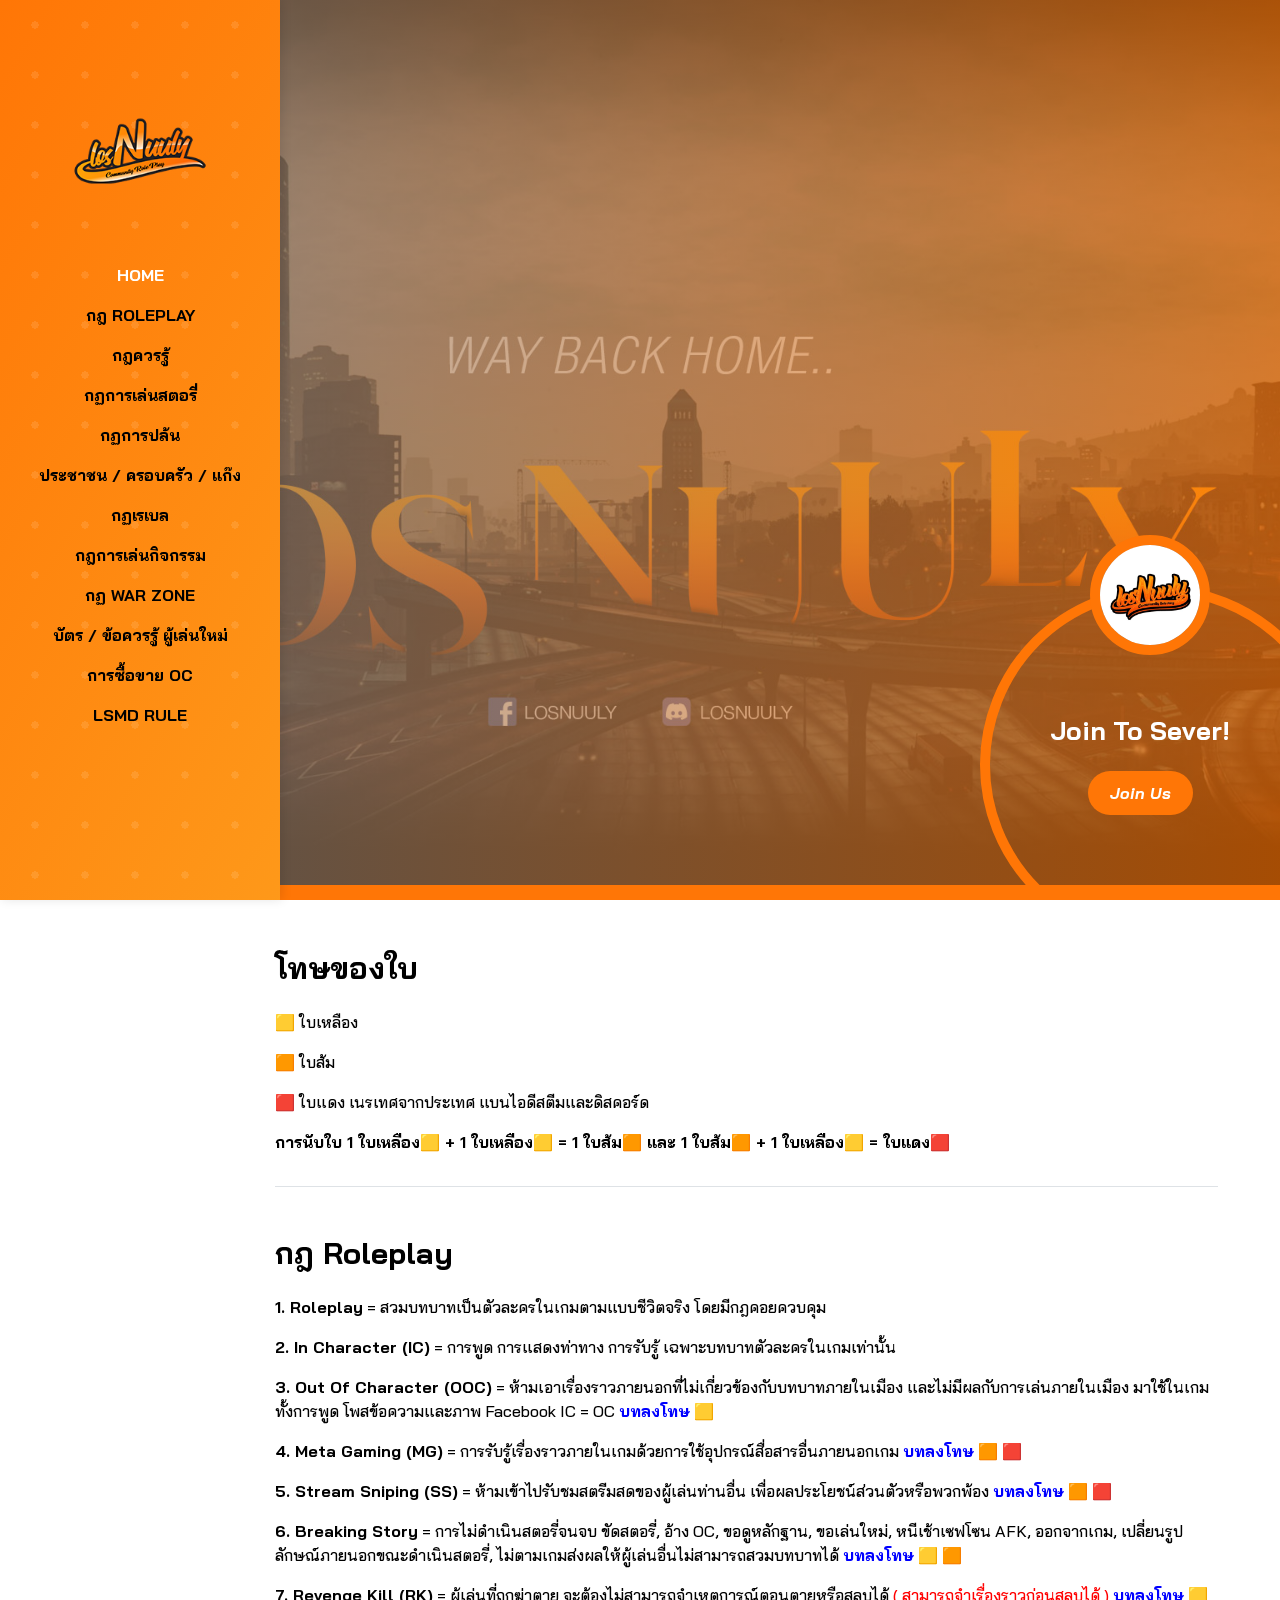
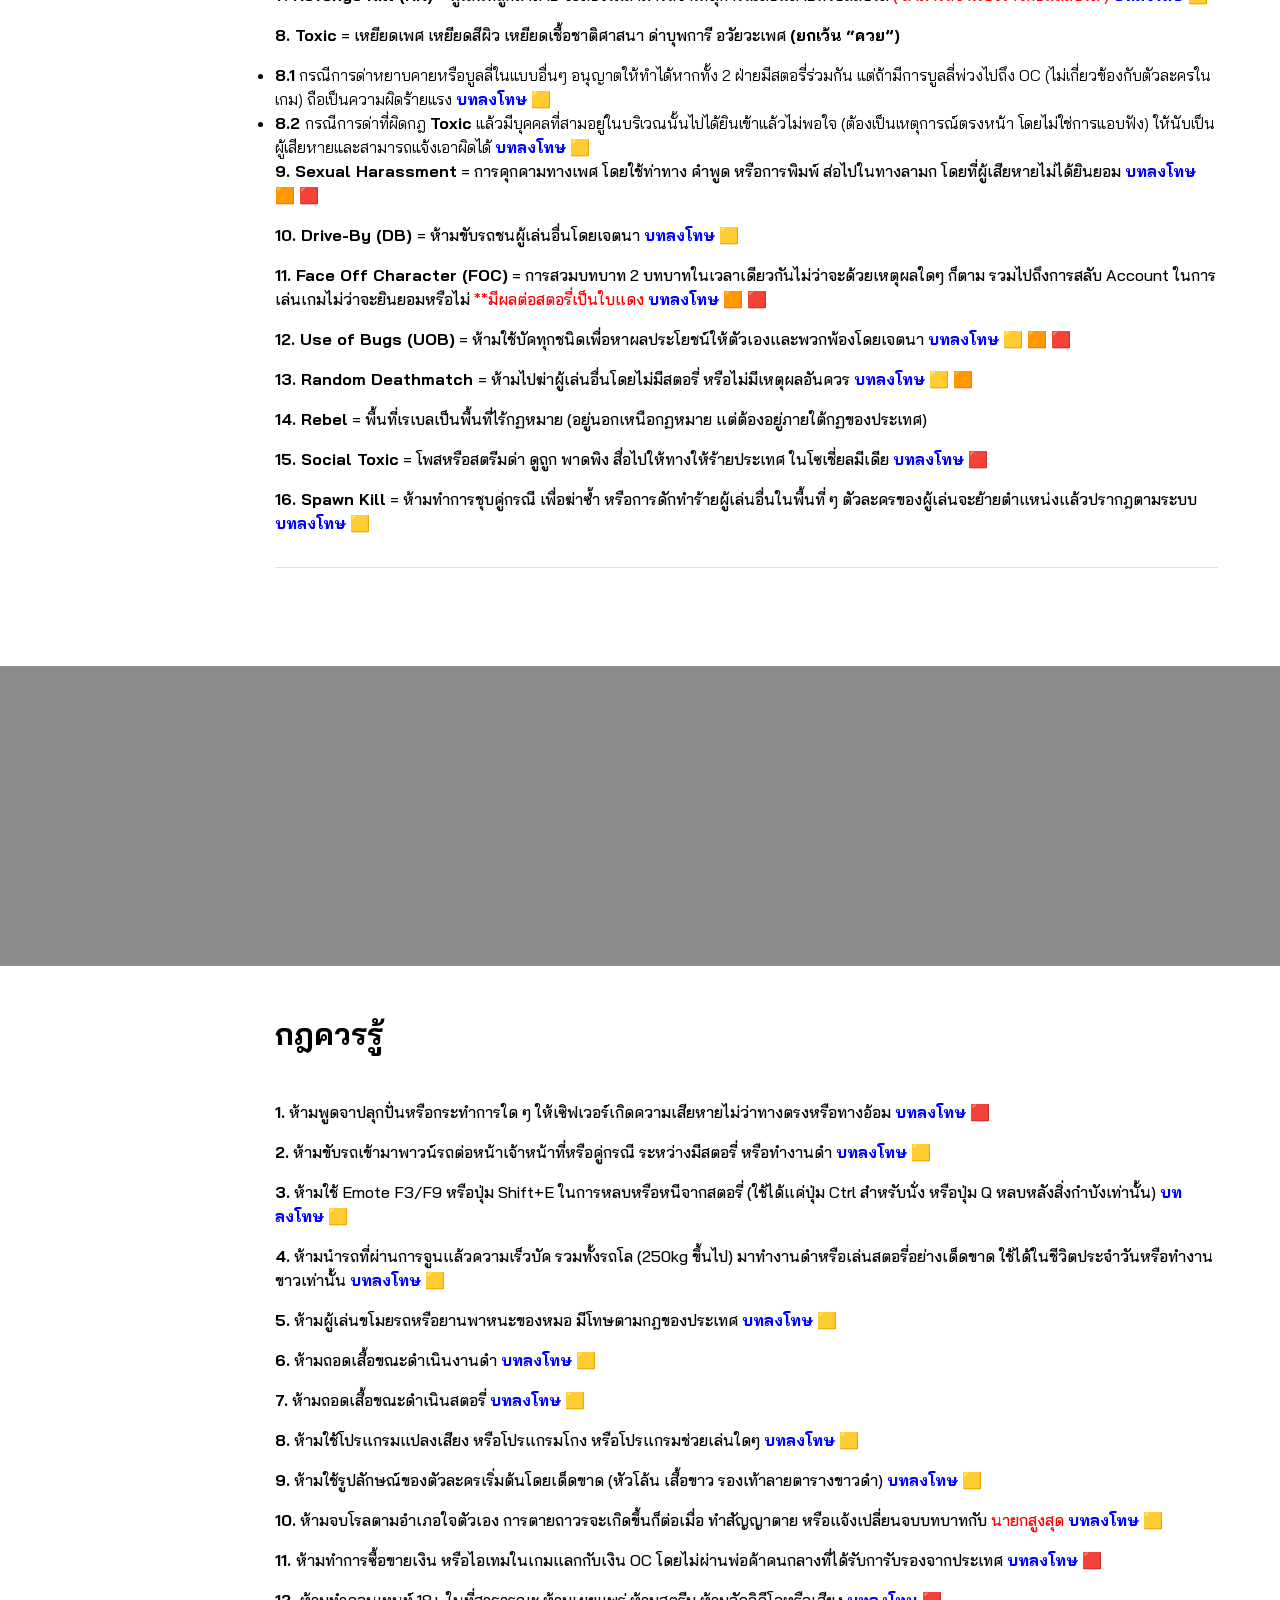
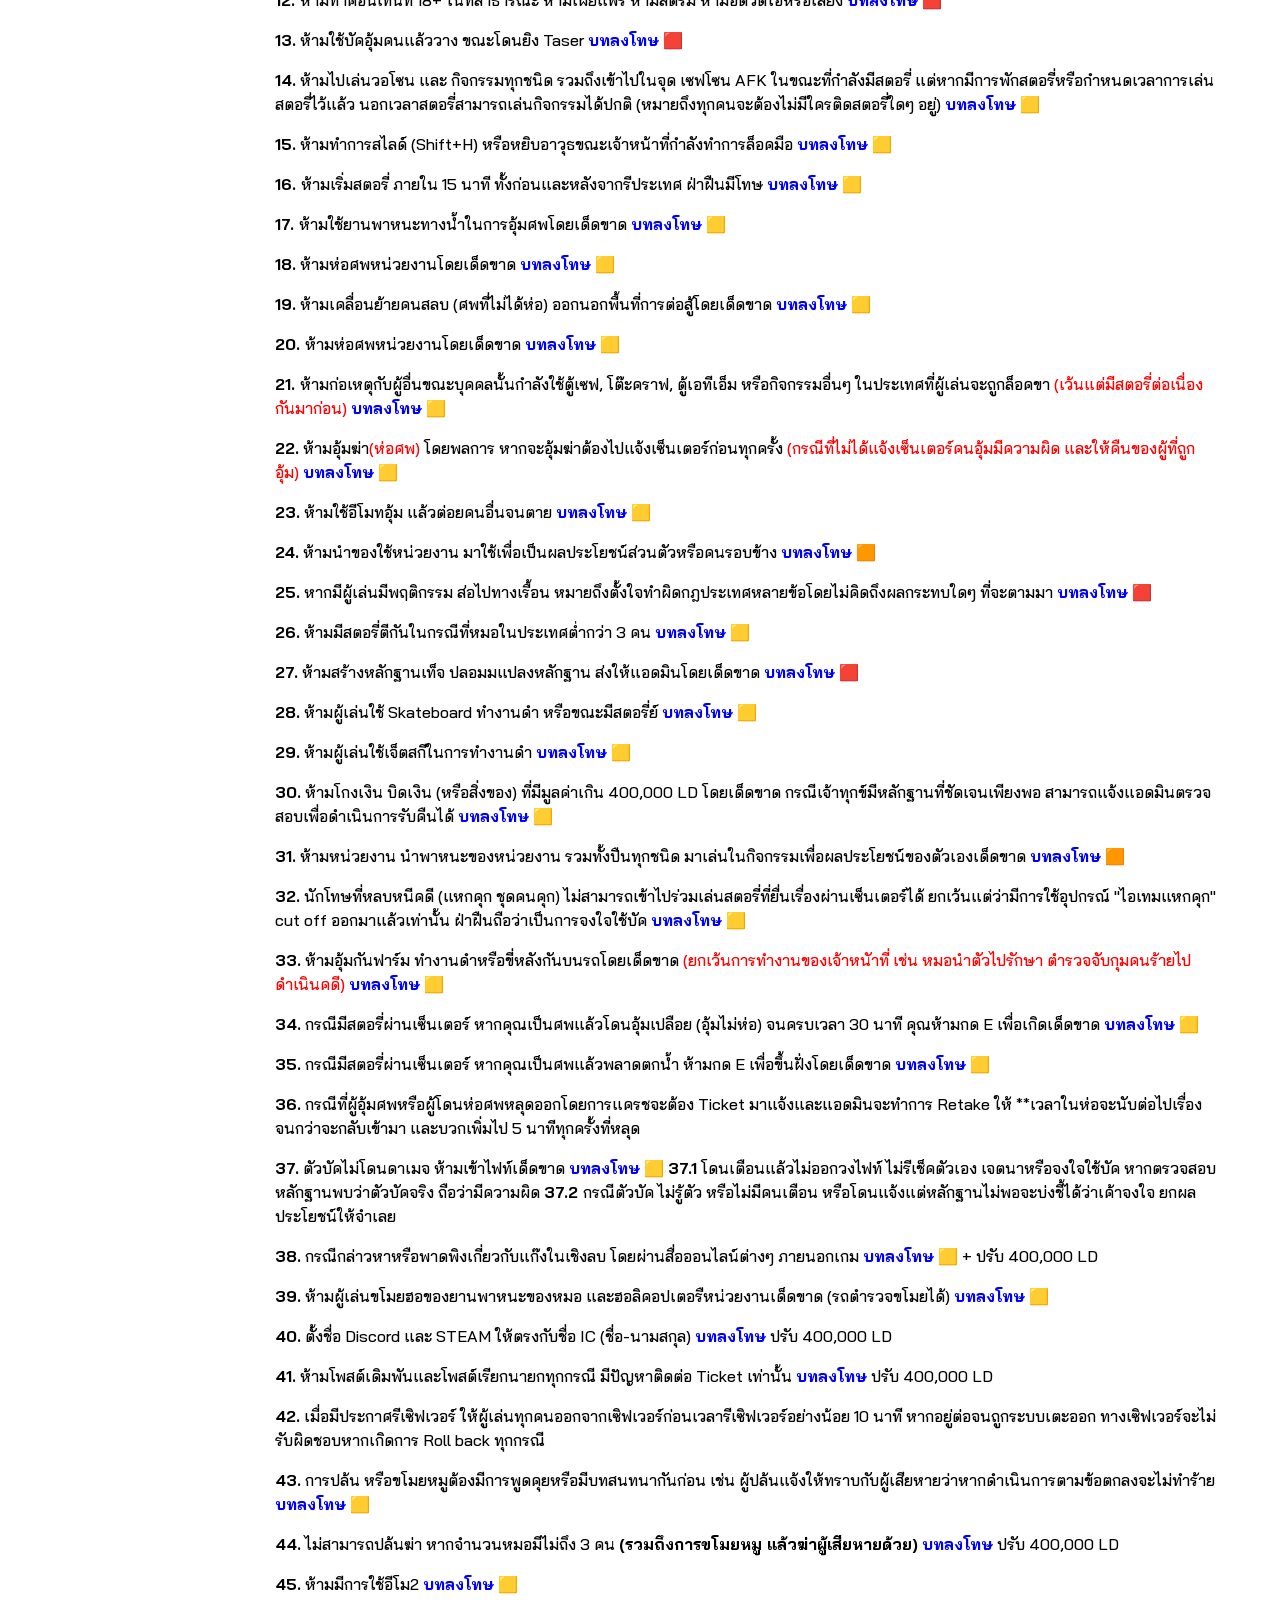
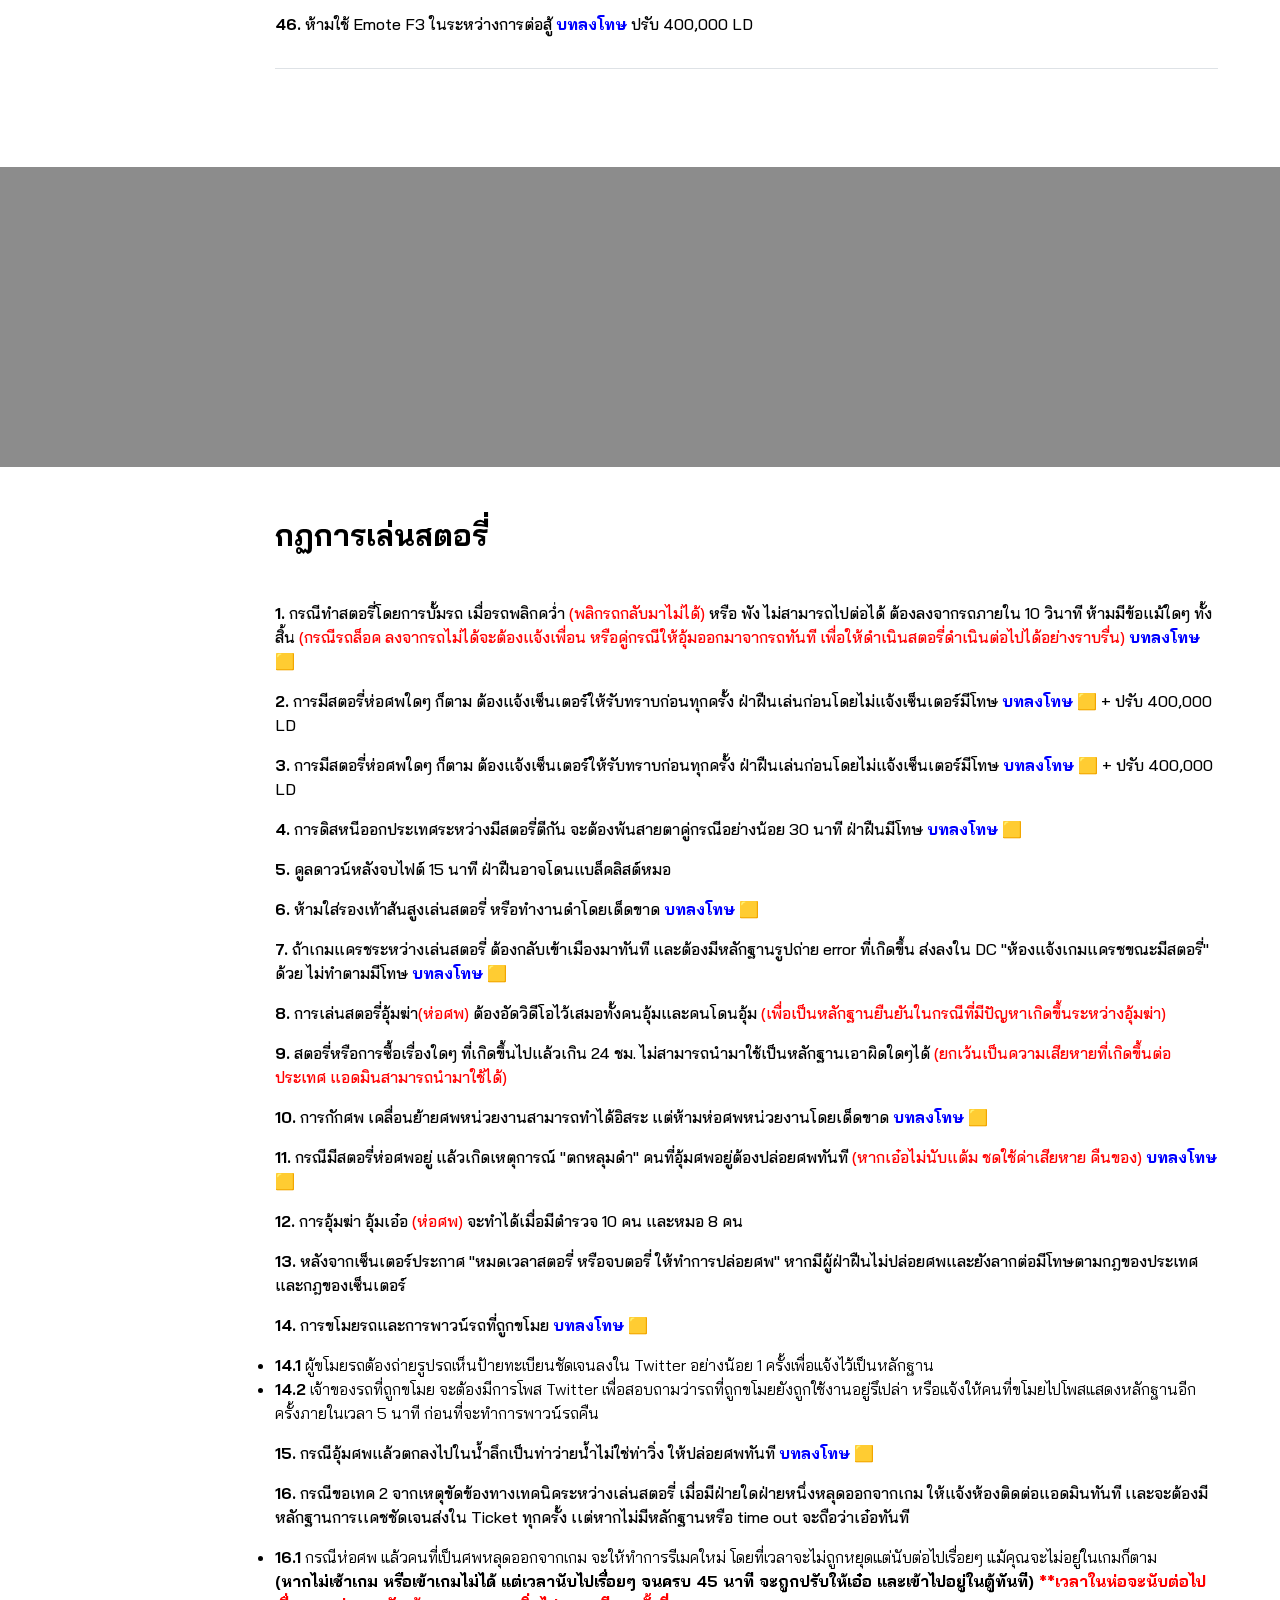
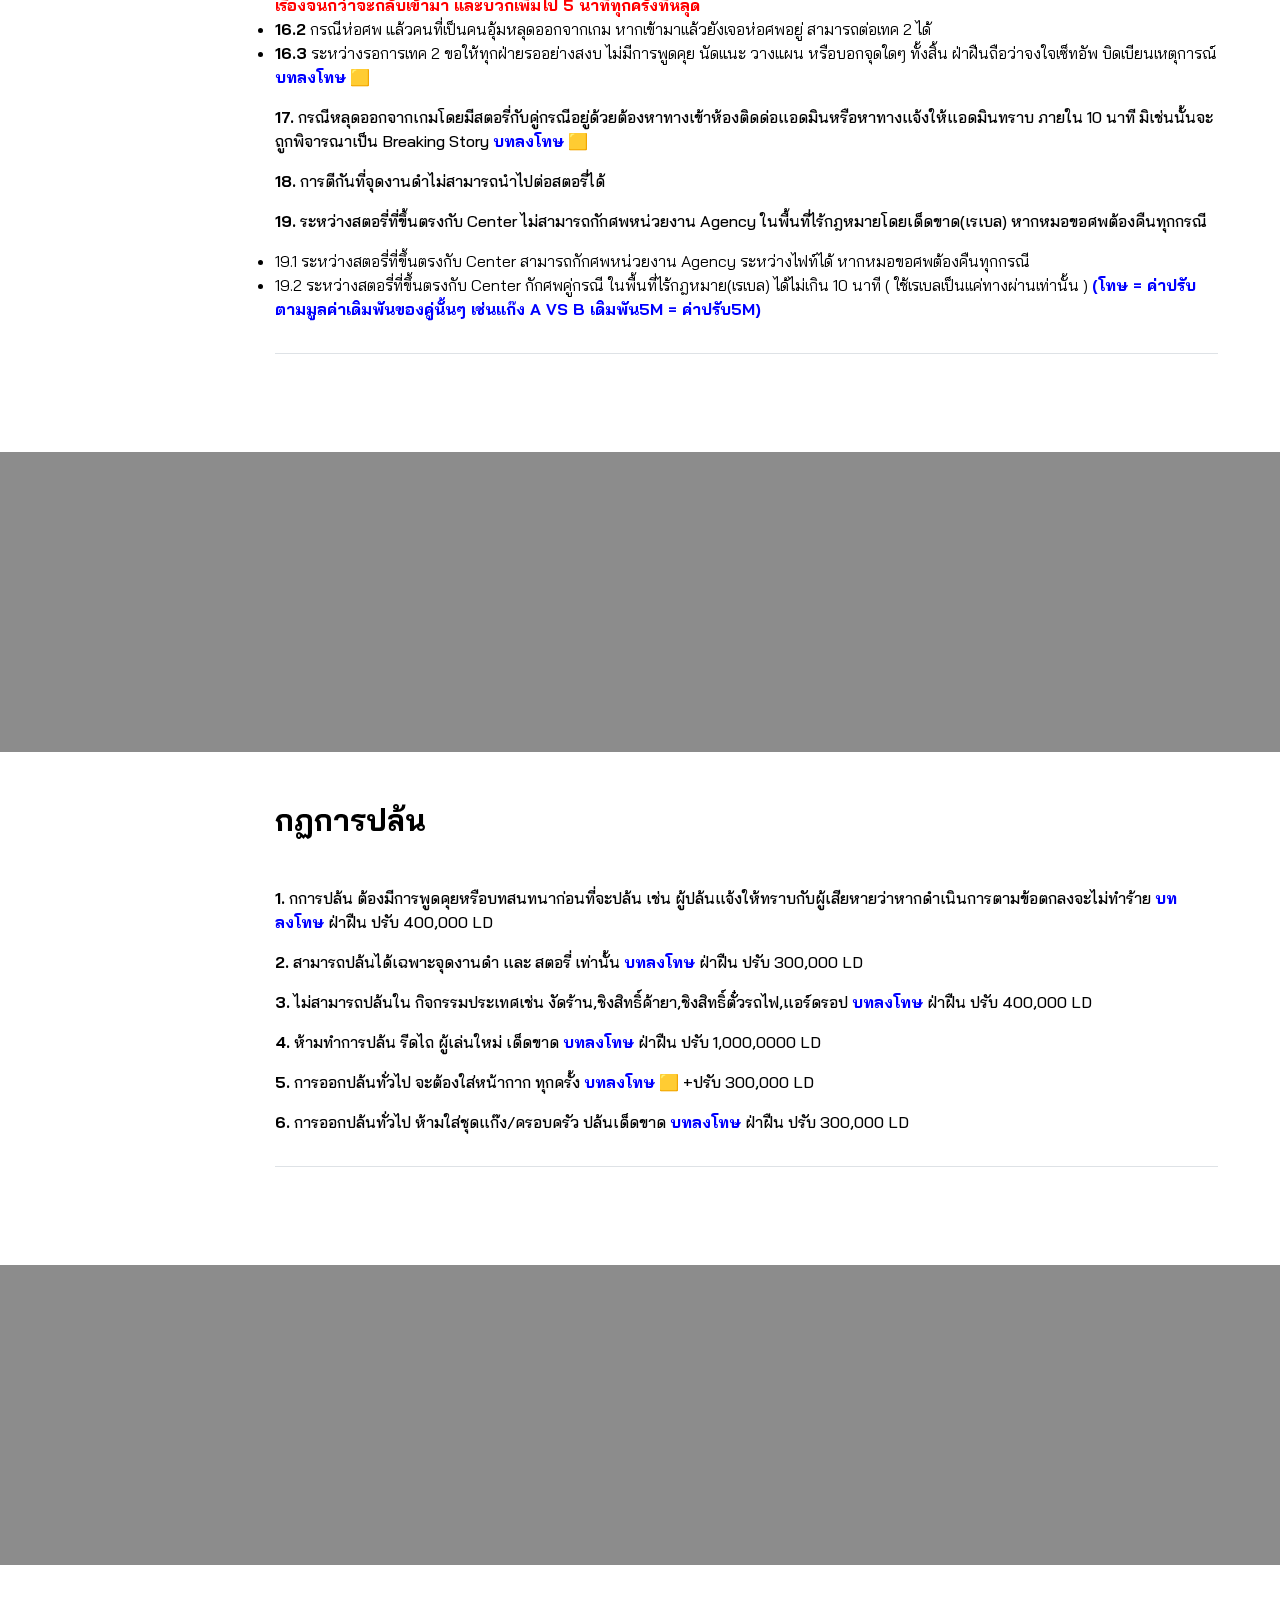
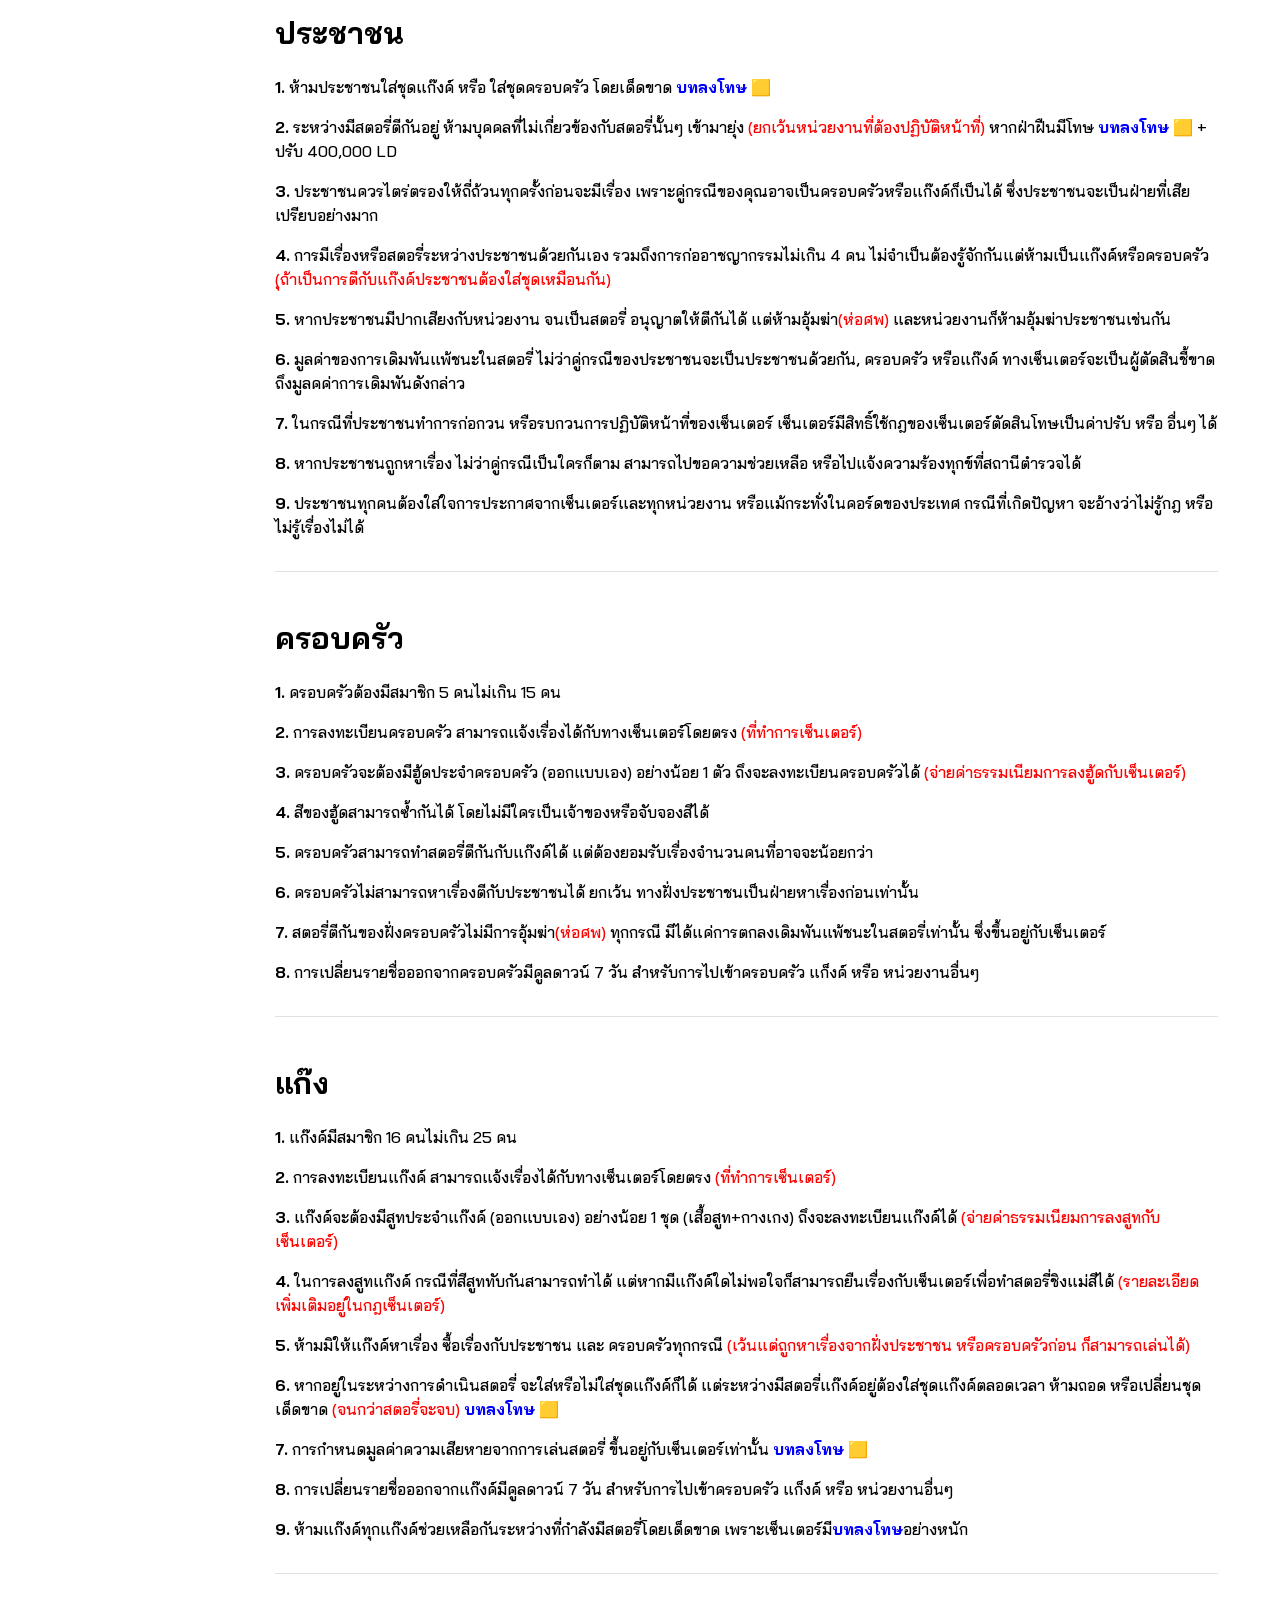
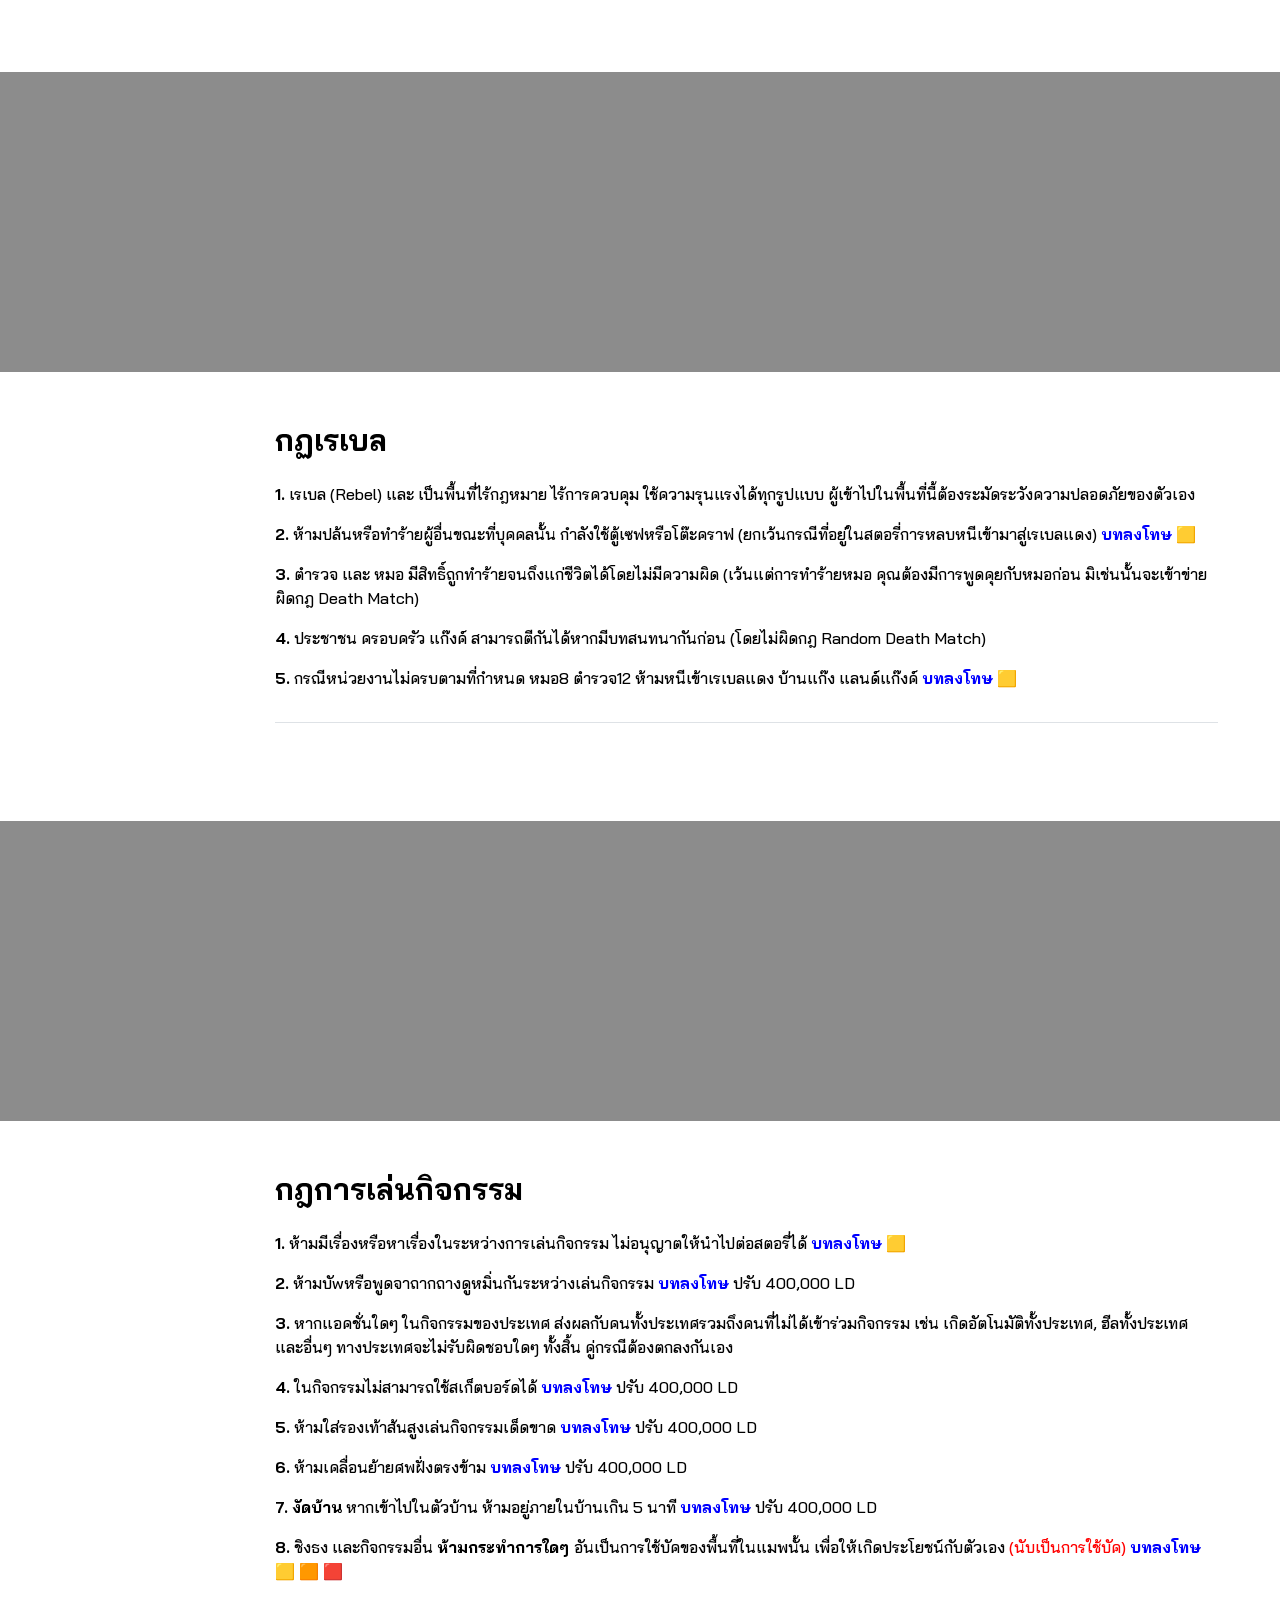
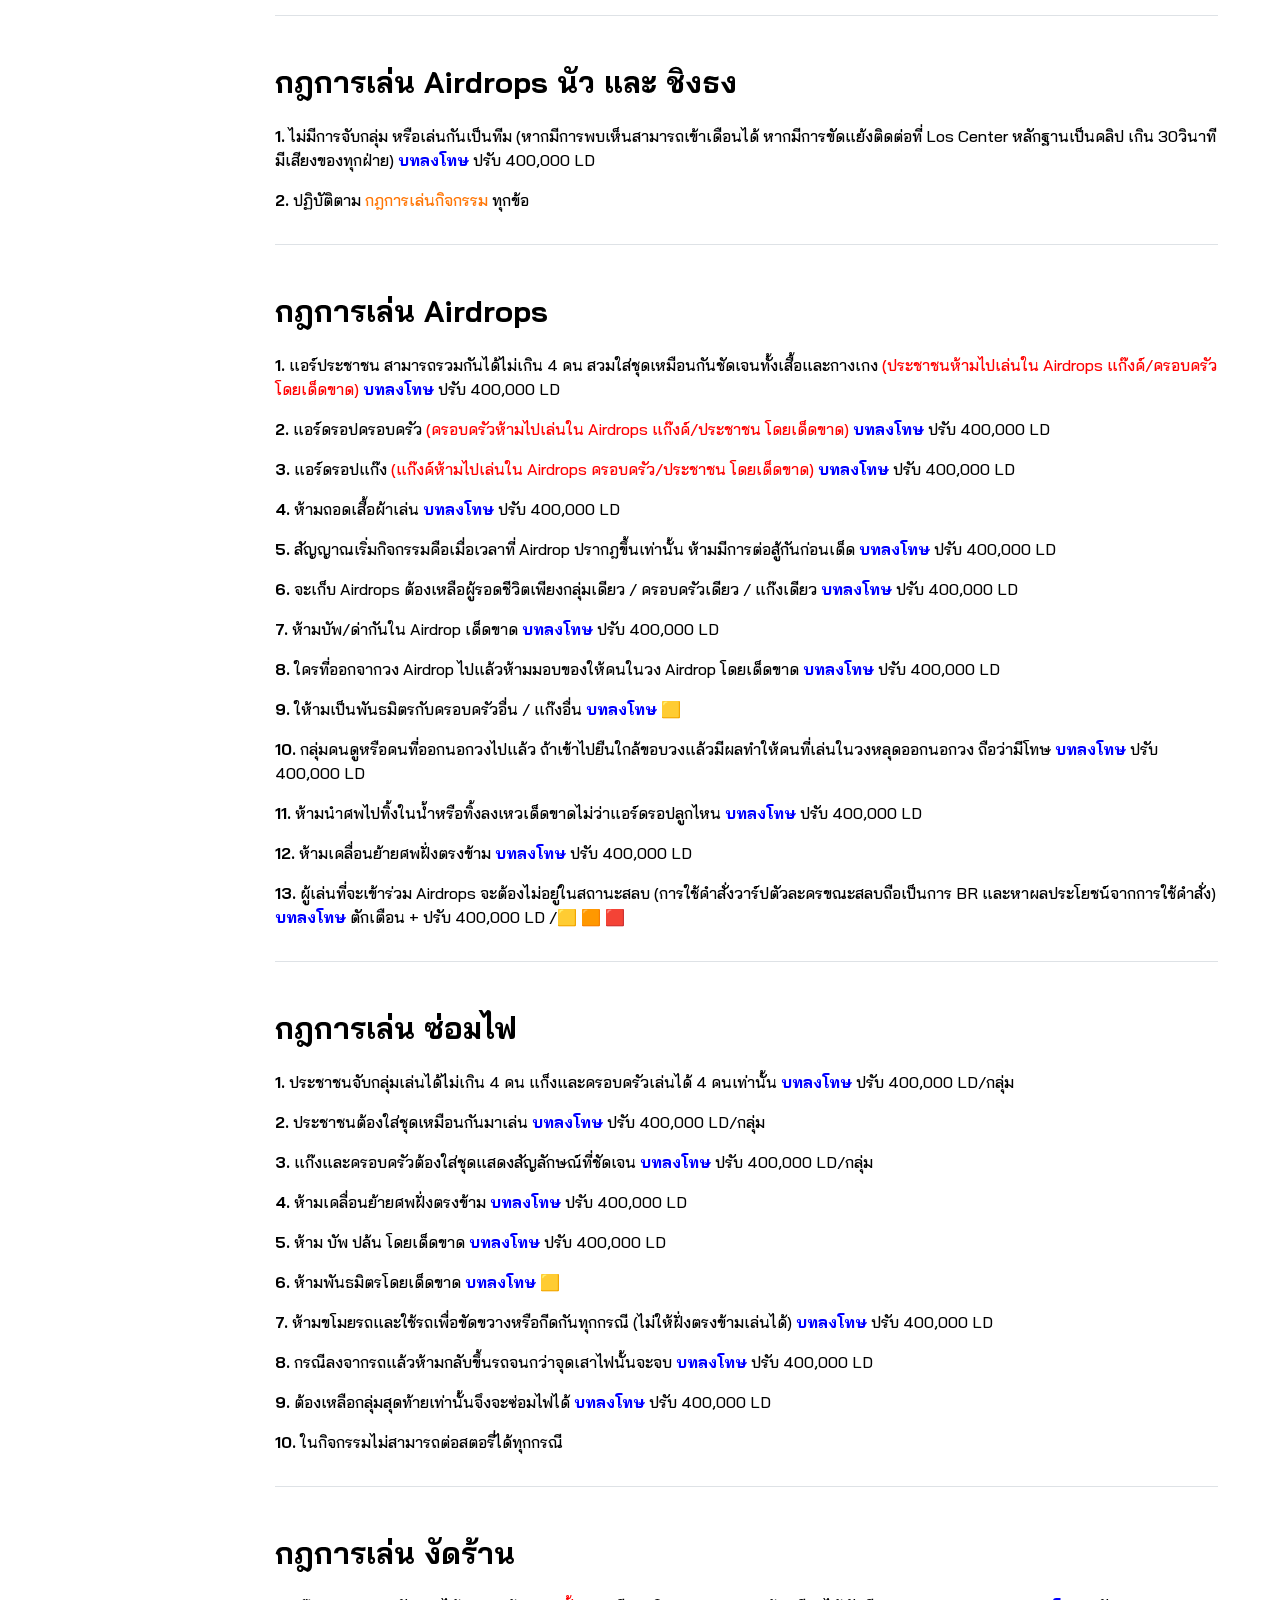
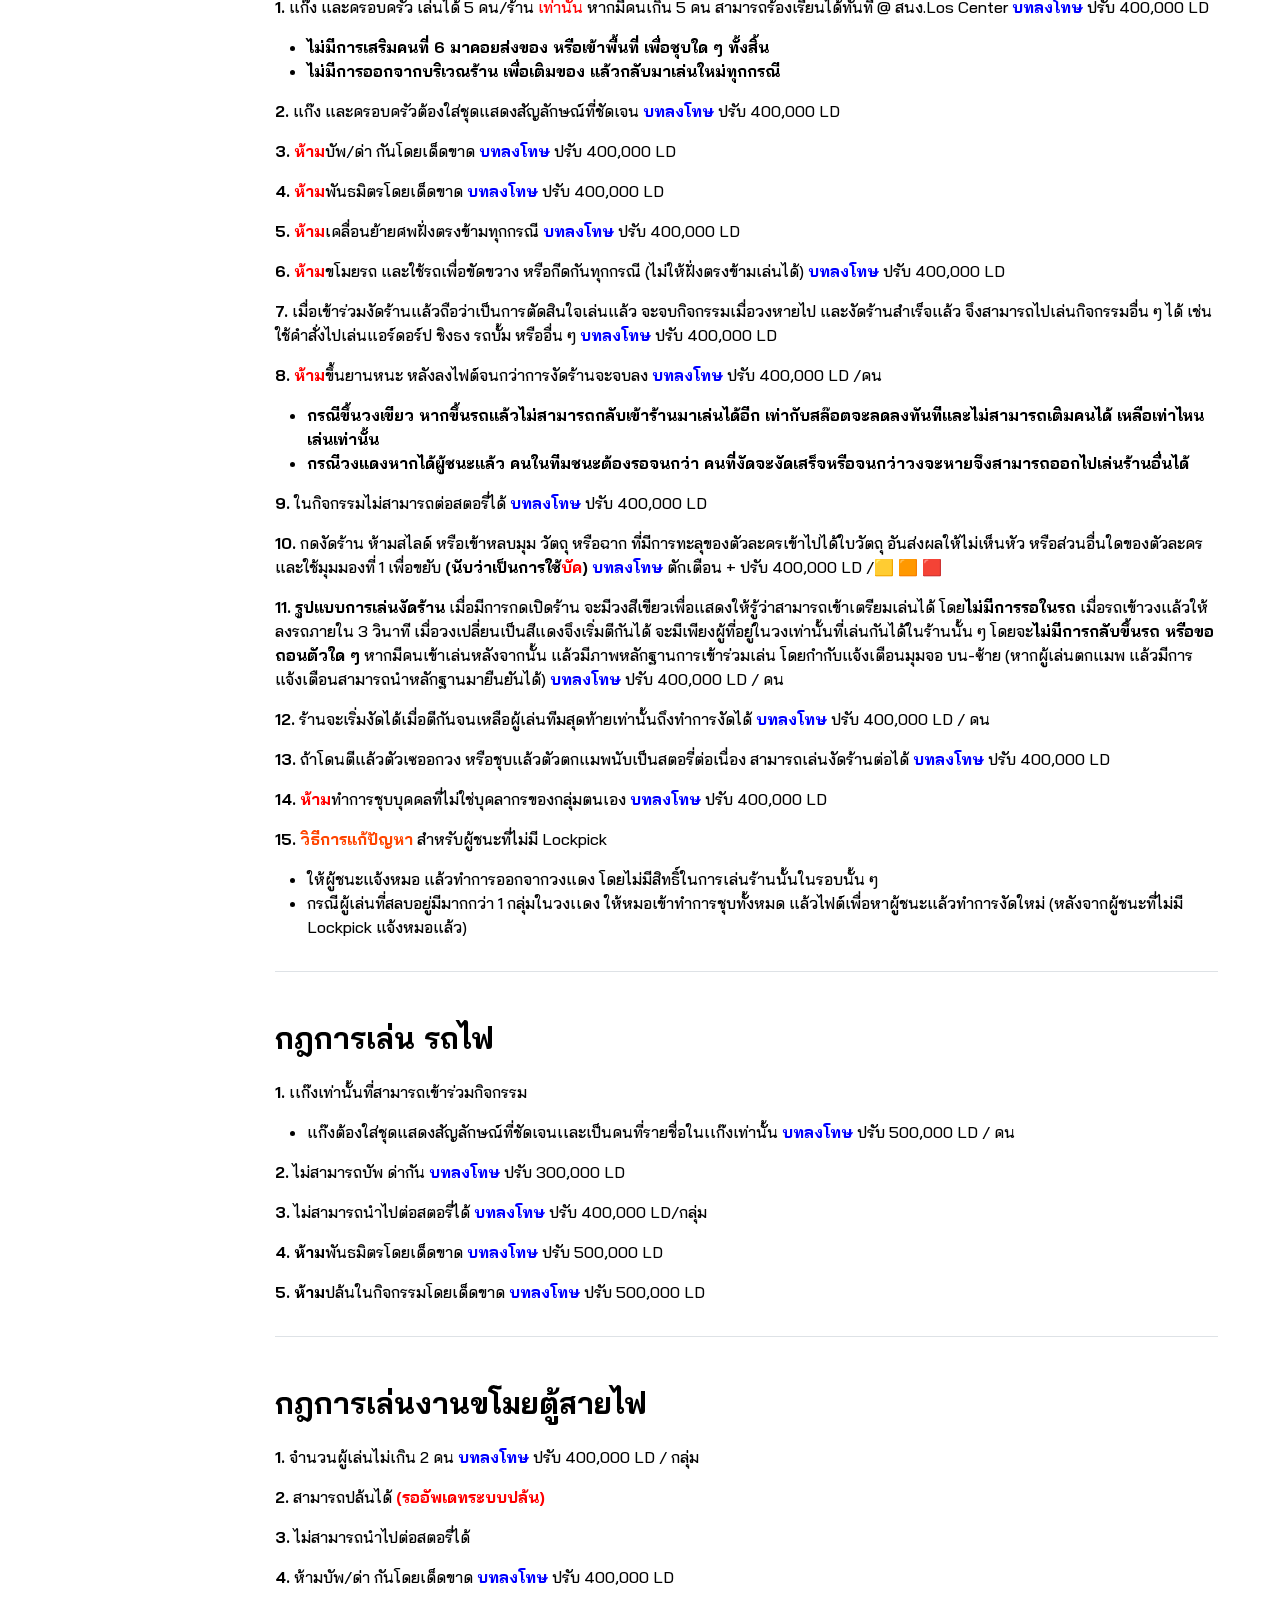
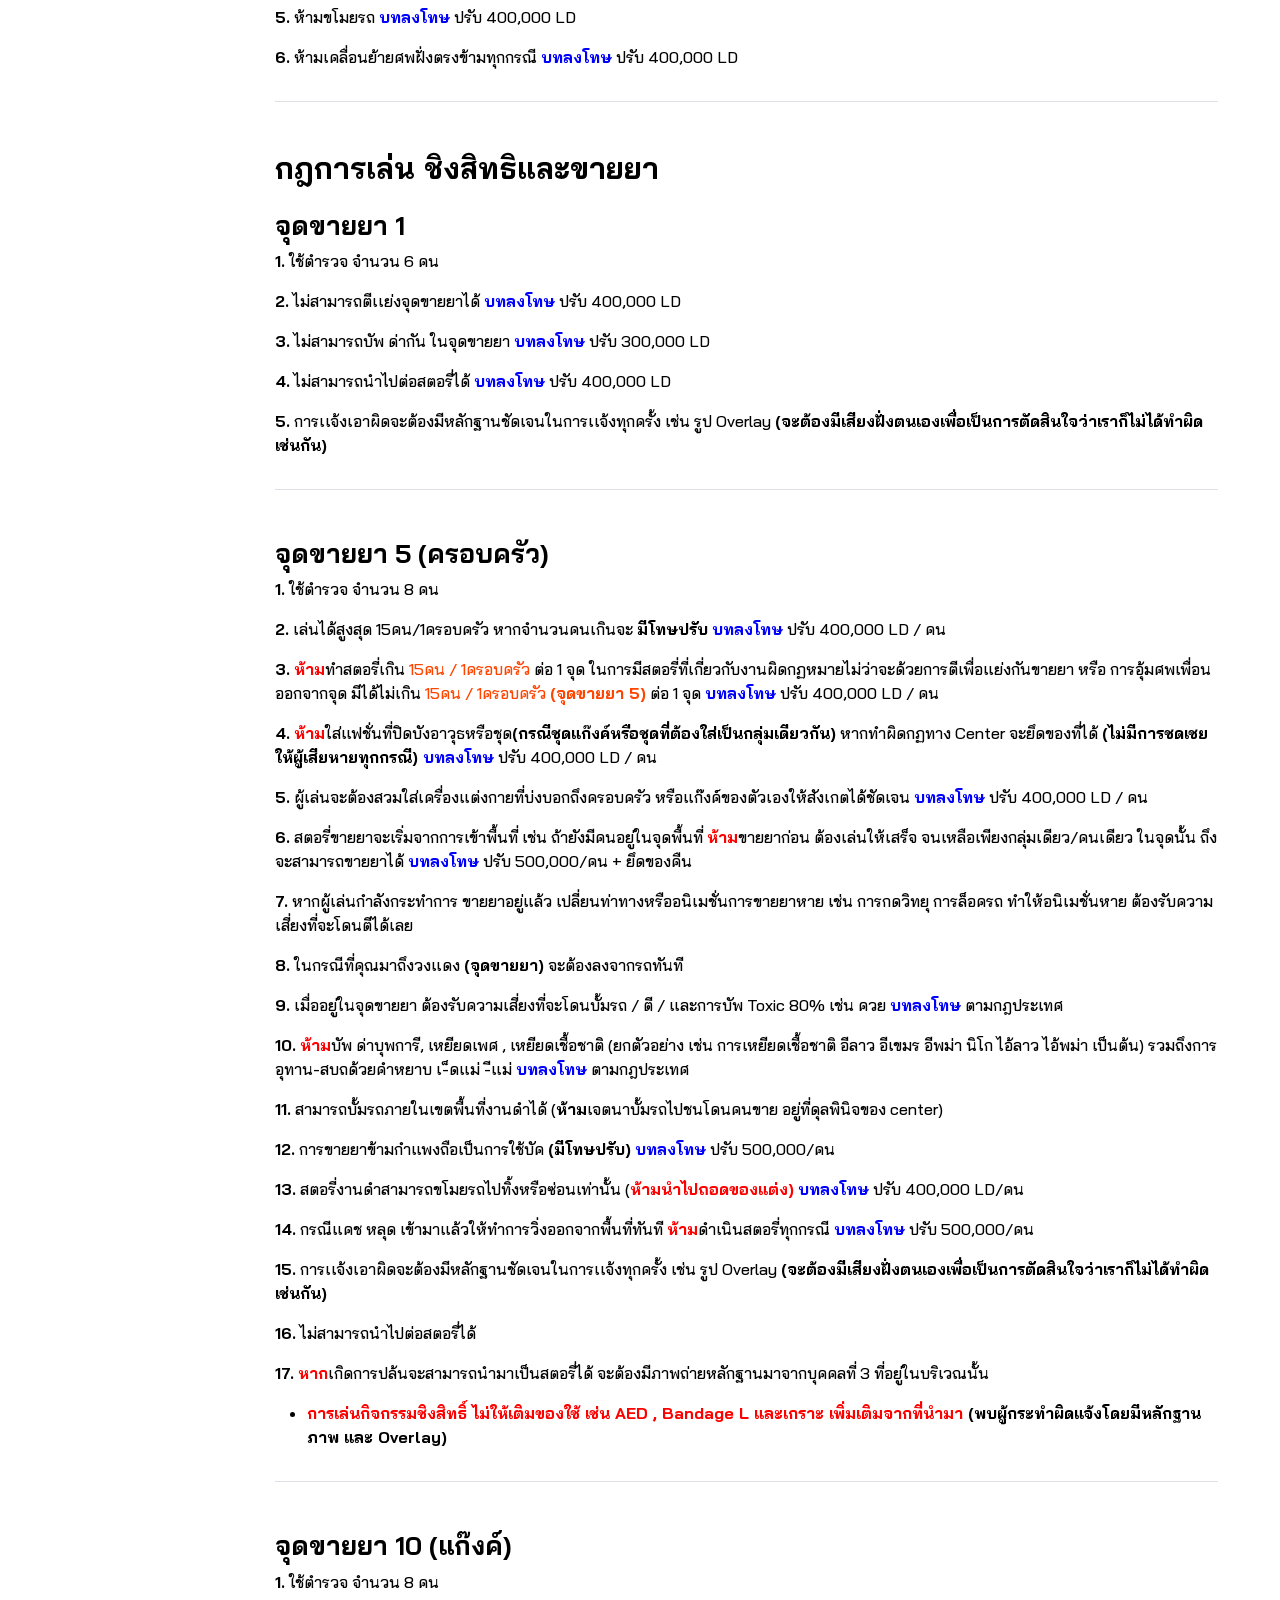
==== index.html @ cf625dff "Update index.html" ====
<!doctype html>
<html lang="en">
    <head>
        <meta charset="utf-8">
        <meta name="viewport" content="width=device-width, initial-scale=1">

        <meta property="og:title" content="Los Nuuly" />
        <meta property="og:description" content="เปิดรับหน่วยงานและแก๊งรวมถึงครอบครัวด้วยน๊า" />
        <meta property="og:url" content="https://los-nuuly.vercel.app/" />
        <meta property="og:image" content="https://cdn.discordapp.com/attachments/1147854094929776664/1277991110647615508/home2.jpg?ex=66cf2d78&is=66cddbf8&hm=cbcf866e9a9712488698707d539c3bd1457dc1d0dd555b2b6c4ab64fb3a6782d&" />
        <link rel="image_src" href="https://cdn.discordapp.com/attachments/1147854094929776664/1277991110647615508/home2.jpg?ex=66cf2d78&is=66cddbf8&hm=cbcf866e9a9712488698707d539c3bd1457dc1d0dd555b2b6c4ab64fb3a6782d&">
        
        <meta name="description" content="เปิดรับหน่วยงานและแก๊งรวมถึงครอบครัวด้วยน๊า">
        <meta name="keywords" content="Los Nuuly">
        <meta name="author" content="Babe Priyathanasakul">

        <title>LOS NUULY</title>

        <!-- CSS FILES -->        
        <link rel="preconnect" href="https://fonts.googleapis.com">
        <link rel="preconnect" href="https://fonts.gstatic.com" crossorigin>
        <link href="https://fonts.googleapis.com/css2?family=Unbounded:wght@300;500&display=swap" rel="stylesheet">
        <link href="css/bootstrap.min.css" rel="stylesheet">
        <link href="css/bootstrap-icons.css" rel="stylesheet">
        <link href="css/templatemo-barber-shop.css" rel="stylesheet">
        <!-- fevicon -->
        <link rel="icon" href="images/favicon.ico" type="image/gif">
<!--

TemplateMo 585 Barber Shop

https://templatemo.com/tm-585-barber-shop

-->
    </head>
    
    <body>

        <div class="container-fluid">
            <div class="row">

                <button class="navbar-toggler d-md-none collapsed" type="button" data-bs-toggle="collapse" data-bs-target="#sidebarMenu" aria-controls="sidebarMenu" aria-expanded="false" aria-label="Toggle navigation">
                    <span class="navbar-toggler-icon"></span>
                </button>

                <nav id="sidebarMenu" class="col-md-4 col-lg-3 d-md-block sidebar collapse p-0">

                    <div class="position-sticky sidebar-sticky d-flex flex-column justify-content-center align-items-center">
                        <a class="navbar-brand" href="index.html">
                            <img src="images/templatemo-barber-logo.png" class="logo-image img-fluid">
                        </a>

                        <ul class="nav flex-column">
                            <li class="nav-item">
                                <a class="nav-link click-scroll" href="#section_1">Home</a>
                            </li>
    
                            <li class="nav-item">
                                <a class="nav-link click-scroll" href="#section_2">กฎ Roleplay</a>
                            </li>
    
                            <li class="nav-item">
                                <a class="nav-link click-scroll" href="#section_3">กฎควรรู้</a>
                            </li>
    
                            <li class="nav-item">
                                <a class="nav-link click-scroll" href="#section_4">กฏการเล่นสตอรี่</a>
                            </li>

                            <li class="nav-item">
                                <a class="nav-link click-scroll" href="#section_5">กฏการปล้น</a>
                            </li>
    
                            <li class="nav-item">
                                <a class="nav-link click-scroll" href="#section_6">ประชาชน / ครอบครัว / แก๊ง</a>
                            </li>
    
                            <li class="nav-item">
                                <a class="nav-link click-scroll" href="#section_7">กฏเรเบล</a>
                            </li>
    
                            <li class="nav-item">
                                <a class="nav-link click-scroll" href="#section_8">กฎการเล่นกิจกรรม</a>
                            </li>
    
                            <li class="nav-item">
                                <a class="nav-link click-scroll" href="#section_9">กฏ War Zone</a>
                            </li>
    
                            <li class="nav-item">
                                <a class="nav-link click-scroll" href="#section_10">บัตร / ข้อควรรู้ ผู้เล่นใหม่</a>
                            </li>

                            <li class="nav-item">
                                <a class="nav-link click-scroll" href="seller.html ">การซื้อขาย OC</a>
                            </li>

                            <li class="nav-item">
                                <a class="nav-link click-scroll" href="medical/index.html">LSMD Rule</a>
                            </li>
    
                           <!-- <li class="nav-item">
                                <a class="nav-link click-scroll" href="police/index.html">Police</a>
                            </li> -->
                            
                        </ul>
                    </div>
                </nav>
                
                <div class="col-md-12 ms-sm-auto col-lg-12 p-0">
                    <section class="hero-section d-flex justify-content-center align-items-center" id="section_1">
                            <div class="custom-block d-lg-flex flex-column justify-content-center align-items-center">
                                <img src="images/logo.jpg" class="custom-block-image img-fluid" alt="">

                                <h4><strong class="text-white">Join To Sever!</strong></h4>

                                <a href="https://discord.gg/losnuuly" class="smoothscroll btn custom-btn custom-btn-italic mt-3">Join Us</a>
                            </div>
                    </section>
                </div>

                <div class="col-md-8 ms-sm-auto col-lg-10 p-0">
                    <section class="about-section section-padding" id="section_2">
                        <div class="container">
                            <div class="row">

                                <div class="col-lg-12 col-12 mx-auto">
                                    <h2 class="mb-4">โทษของใบ</h2>

                                    <div class="border-bottom pb-3 mb-5">
                                        <p>🟨 ใบเหลือง</p>
                                        <p>🟧 ใบส้ม</p>
                                        <p>🟥 ใบแดง เนรเทศจากประเทศ แบนไอดีสตีมและดิสคอร์ด</p>
                                        <p><strong>การนับใบ 1 ใบเหลือง🟨 + 1 ใบเหลือง🟨 = 1 ใบส้ม🟧 และ 1 ใบส้ม🟧 + 1
                                                ใบเหลือง🟨 = ใบแดง🟥</strong></p>
                                    </div>
                                </div>

                                <div class="col-lg-12 col-12 mx-auto">
                                    <h2 class="mb-4">กฎ Roleplay</h2>
                                        <div class="border-bottom pb-3 mb-5">
                                            <p><strong>1. Roleplay</strong> = สวมบทบาทเป็นตัวละครในเกมตามแบบชีวิตจริง
                                                โดยมีกฎคอยควบคุม</p>
                                            <p><strong>2. In Character (IC)</strong> = การพูด การแสดงท่าทาง การรับรู้
                                                เฉพาะบทบาทตัวละครในเกมเท่านั้น</p>
                                            <p><strong>3. Out Of Character (OOC)</strong> =
                                                ห้ามเอาเรื่องราวภายนอกที่ไม่เกี่ยวข้องกับบทบาทภายในเมือง
                                                และไม่มีผลกับการเล่นภายในเมือง มาใช้ในเกมทั้งการพูด โพสข้อความและภาพ Facebook IC
                                                = OC
                                                <strong style="color: blue;">บทลงโทษ</strong> 🟨
                                            </p>
                                            <p><strong>4. Meta Gaming (MG)</strong> =
                                                การรับรู้เรื่องราวภายในเกมด้วยการใช้อุปกรณ์สื่อสารอื่นภายนอกเกม
                                                <strong style="color: blue;">บทลงโทษ</strong> 🟧 🟥
                                            </p>
                                            <p><strong>5. Stream Sniping (SS)</strong> =
                                                ห้ามเข้าไปรับชมสตรีมสดของผู้เล่นท่านอื่น
                                                เพื่อผลประโยชน์ส่วนตัวหรือพวกพ้อง
                                                <strong style="color: blue;">บทลงโทษ</strong> 🟧 🟥
                                            </p>
                                            <p><strong>6. Breaking Story</strong> = การไม่ดำเนินสตอรี่จนจบ ขัดสตอรี่, อ้าง OC,
                                                ขอดูหลักฐาน,
                                                ขอเล่นใหม่, หนีเช้าเซฟโซน AFK, ออกจากเกม, เปลี่ยนรูปลักษณ์ภายนอกขณะดำเนินสตอรี่,
                                                ไม่ตามเกมส่งผลให้ผู้เล่นอื่นไม่สามารถสวมบทบาทได้
                                                <strong style="color: blue;">บทลงโทษ</strong> 🟨 🟧
                                            </p>
                                            <p><strong>7. Revenge Kill (RK)</strong> = ผู้เล่นที่ถูกฆ่าตาย
                                                จะต้องไม่สามารถจำเหตุการณ์ตอนตายหรือสลบได้ <span style="color: red;">(
                                                    สามารถจำเรื่องราวก่อนสลบได้ )</span>
                                                <strong style="color: blue;">บทลงโทษ</strong> 🟨
                                            </p>
                                            <p><strong>8. Toxic</strong> = เหยียดเพศ เหยียดสีผิว เหยียดเชื้อชาติศาสนา ด่าบุพการี
                                                อวัยวะเพศ
                                                <strong>(ยกเว้น “ควย”)</strong></p>
        
                                            <li><strong>8.1</strong> กรณีการด่าหยาบคายหรือบูลลี่ในแบบอื่นๆ อนุญาตให้ทำได้หากทั้ง
                                                2
                                                ฝ่ายมีสตอรี่ร่วมกัน แต่ถ้ามีการบูลลี่พ่วงไปถึง OC
                                                (ไม่เกี่ยวข้องกับตัวละครในเกม) ถือเป็นความผิดร้ายแรง
        
                                                <strong style="color: blue;">บทลงโทษ</strong> 🟨</li>
        
                                            </li>
                                            <li><strong>8.2 </strong>กรณีการด่าที่ผิดกฎ <strong>Toxic</strong>
                                                แล้วมีบุคคลที่สามอยู่ในบริเวณนั้นไปได้ยินเข้าแล้วไม่พอใจ
                                                (ต้องเป็นเหตุการณ์ตรงหน้า โดยไม่ใช่การแอบฟัง)
                                                ให้นับเป็นผู้เสียหายและสามารถแจ้งเอาผิดได้
        
                                                <strong style="color: blue;">บทลงโทษ</strong> 🟨</li>
        
                                            </li>
        
                                            <p><strong>9. Sexual Harassment</strong> = การคุกคามทางเพศ โดยใช้ท่าทาง คำพูด
                                                หรือการพิมพ์
                                                ส่อไปในทางลามก โดยที่ผู้เสียหายไม่ได้ยินยอม
                                                <strong style="color: blue;">บทลงโทษ</strong> 🟧 🟥
                                            </p>
                                            <p><strong>10. Drive-By (DB) </strong>= ห้ามขับรถชนผู้เล่นอื่นโดยเจตนา
                                                <strong style="color: blue;">บทลงโทษ</strong> 🟨
                                            </p>
                                            <p><strong>11. Face Off Character (FOC)</strong> = การสวมบทบาท 2
                                                บทบาทในเวลาเดียวกันไม่ว่าจะด้วยเหตุผลใดๆ ก็ตาม รวมไปถึงการสลับ Account
                                                ในการเล่นเกมไม่ว่าจะยินยอมหรือไม่ <span
                                                    style="color: red;">**มีผลต่อสตอรี่เป็นใบแดง</span>
                                                <strong style="color: blue;">บทลงโทษ</strong> 🟧 🟥
                                            </p>
                                            <p><strong>12. Use of Bugs (UOB)</strong> =
                                                ห้ามใช้บัคทุกชนิดเพื่อหาผลประโยชน์ให้ตัวเองและพวกพ้องโดยเจตนา
                                                <strong style="color: blue;">บทลงโทษ</strong> 🟨 🟧 🟥
                                            </p>
                                            <p><strong>13. Random Deathmatch </strong>= ห้ามไปฆ่าผู้เล่นอื่นโดยไม่มีสตอรี่
                                                หรือไม่มีเหตุผลอันควร
                                                <strong style="color: blue;">บทลงโทษ</strong> 🟨 🟧
                                            </p>
                                            <p><strong>14. Rebel</strong> = พื้นที่เรเบลเป็นพื้นที่ไร้กฏหมาย (อยู่นอกเหนือกฏหมาย
                                                แต่ต้องอยู่ภายใต้กฏของประเทศ)</p>
                                            <p><strong>15. Social Toxic</strong> = โพสหรือสตรีมด่า ดูถูก พาดพิง
                                                สื่อไปให้ทางให้ร้ายประเทศ
                                                ในโซเชี่ยลมีเดีย
                                                <strong style="color: blue;">บทลงโทษ</strong> 🟥
                                            </p>
                                            <p><strong>16. Spawn Kill</strong> = ห้ามทำการชุบคู่กรณี เพื่อฆ่าซ้ำ
                                                หรือการดักทำร้ายผู้เล่นอื่นในพื้นที่ ๆ
                                                ตัวละครของผู้เล่นจะย้ายตำแหน่งแล้วปรากฎตามระบบ
                                                <strong style="color: blue;">บทลงโทษ</strong> 🟨
                                            </p>
                                        </div>
                                    </div>
                                </div>
                    </section>
                </div>

                
                    <section class="featured-section section-padding">
                        <div class="section-overlay"></div>
                    </section>

                <div class="col-md-8 ms-sm-auto col-lg-10 p-0">
                    <section class="services-section section-padding" id="section_3">
                        <div class="container">
                            <div class="row">
                                <div class="col-lg-12 col-12">
                                    <h2 class="mb-5">กฎควรรู้</h2>
                                <div class="border-bottom pb-3 mb-5">
                                    <p><strong>1.</strong> ห้ามพูดจาปลุกปั่นหรือกระทำการใด ๆ
                                        ให้เซิฟเวอร์เกิดความเสียหายไม่ว่าทางตรงหรือทางอ้อม
                                        <strong style="color: blue;">บทลงโทษ</strong> 🟥
                                    </p>
                                    <p><strong>2.</strong> ห้ามขับรถเข้ามาพาวน์รถต่อหน้าเจ้าหน้าที่หรือคู่กรณี
                                        ระหว่างมีสตอรี่
                                        หรือทำงานดำ
                                        <strong style="color: blue;">บทลงโทษ</strong> 🟨
                                    </p>
                                    <p><strong>3.</strong> ห้ามใช้ Emote F3/F9 หรือปุ่ม Shift+E ในการหลบหรือหนีจากสตอรี่
                                        (ใช้ได้แค่ปุ่ม Ctrl สำหรับนั่ง หรือปุ่ม Q หลบหลังสิ่งกำบังเท่านั้น)
                                        <strong style="color: blue;">บทลงโทษ</strong> 🟨
                                    </p>
                                    <p><strong>4.</strong> ห้ามนำรถที่ผ่านการจูนแล้วความเร็วบัค รวมทั้งรถโล (250kg ขึ้นไป)
                                        มาทำงานดำหรือเล่นสตอรี่อย่างเด็ดขาด ใช้ได้ในชีวิตประจำวันหรือทำงานขาวเท่านั้น
                                        <strong style="color: blue;">บทลงโทษ</strong> 🟨
                                    </p>
                                    <p><strong>5.</strong> ห้ามผู้เล่นขโมยรถหรือยานพาหนะของหมอ มีโทษตามกฎของประเทศ
                                        <strong style="color: blue;">บทลงโทษ</strong> 🟨
                                    </p>
                                    <p><strong>6.</strong> ห้ามถอดเสื้อขณะดำเนินงานดำ
                                        <strong style="color: blue;">บทลงโทษ</strong> 🟨
                                    </p>
                                    <p><strong>7.</strong> ห้ามถอดเสื้อขณะดำเนินสตอรี่
                                        <strong style="color: blue;">บทลงโทษ</strong> 🟨
                                    </p>
                                    <p><strong>8.</strong> ห้ามใช้โปรแกรมแปลงเสียง หรือโปรแกรมโกง หรือโปรแกรมช่วยเล่นใดๆ
                                        <strong style="color: blue;">บทลงโทษ</strong> 🟨
                                    </p>
                                    <p><strong>9.</strong> ห้ามใช้รูปลักษณ์ของตัวละครเริ่มต้นโดยเด็ดขาด (หัวโล้น เสื้อขาว
                                        รองเท้าลายตารางขาวดำ)
                                        <strong style="color: blue;">บทลงโทษ</strong> 🟨
                                    </p>
                                    <p><strong>10.</strong> ห้ามจบโรลตามอำเภอใจตัวเอง การตายถาวรจะเกิดขึ้นก็ต่อเมื่อ
                                        ทำสัญญาตาย
                                        หรือแจ้งเปลี่ยนจบบทบาทกับ <span style="color: red;">นายกสูงสุด</span>
                                        <strong style="color: blue;">บทลงโทษ</strong> 🟨
                                    </p>
                                    <p><strong>11. </strong>ห้ามทำการซื้อขายเงิน หรือไอเทมในเกมแลกกับเงิน OC
                                        โดยไม่ผ่านพ่อค้าคนกลางที่ได้รับการับรองจากประเทศ
                                        <strong style="color: blue;">บทลงโทษ</strong> 🟥
                                    </p>
                                    <p><strong>12. </strong>ห้ามทำคอนเทนท์ 18+ ในที่สาธารณะ ห้ามเผยแพร่ ห้ามสตรีม
                                        ห้ามอัดวิดีโอหรือเสียง
                                        <strong style="color: blue;">บทลงโทษ</strong> 🟥
                                    </p>
                                    <p><strong>13.</strong> ห้ามใช้บัคอุ้มคนแล้ววาง ขณะโดนยิง Taser
                                        <strong style="color: blue;">บทลงโทษ</strong> 🟥
                                    </p>
                                    <p><strong>14.</strong> ห้ามไปเล่นวอโซน และ กิจกรรมทุกชนิด รวมถึงเข้าไปในจุด เซฟโซน AFK
                                        ในขณะที่กำลังมีสตอรี่ แต่หากมีการพักสตอรี่หรือกำหนดเวลาการเล่นสตอรี่ไว้แล้ว
                                        นอกเวลาสตอรี่สามารถเล่นกิจกรรมได้ปกติ (หมายถึงทุกคนจะต้องไม่มีใครติดสตอรี่ใดๆ
                                        อยู่)
                                        <strong style="color: blue;">บทลงโทษ</strong> 🟨
                                    </p>
                                    <p><strong>15.</strong> ห้ามทำการสไลด์ (Shift+H)
                                        หรือหยิบอาวุธขณะเจ้าหน้าที่กำลังทำการล็อคมือ
                                        <strong style="color: blue;">บทลงโทษ</strong> 🟨
                                    </p>
                                    <p><strong>16. </strong>ห้ามเริ่มสตอรี่ ภายใน 15 นาที ทั้งก่อนและหลังจากรีประเทศ
                                        ฝ่าฝืนมีโทษ
                                        <strong style="color: blue;">บทลงโทษ</strong> 🟨
                                    </p>
                                    <p><strong>17. </strong>ห้ามใช้ยานพาหนะทางน้ำในการอุ้มศพโดยเด็ดขาด
                                        <strong style="color: blue;">บทลงโทษ</strong> 🟨
                                    </p>
                                    <p><strong>18.</strong> ห้ามห่อศพหน่วยงานโดยเด็ดขาด
                                        <strong style="color: blue;">บทลงโทษ</strong> 🟨
                                    </p>
                                    <p><strong>19.</strong> ห้ามเคลื่อนย้ายคนสลบ (ศพที่ไม่ได้ห่อ)
                                        ออกนอกพื้นที่การต่อสู้โดยเด็ดขาด
                                        <strong style="color: blue;">บทลงโทษ</strong> 🟨
                                    </p>
                                    <p><strong>20. </strong>ห้ามห่อศพหน่วยงานโดยเด็ดขาด
                                        <strong style="color: blue;">บทลงโทษ</strong> 🟨
                                    </p>
                                    <p><strong>21. </strong>ห้ามก่อเหตุกับผู้อื่นขณะบุคคลนั้นกำลังใช้ตู้เซฟ, โต๊ะคราฟ, ตู้เอทีเอ็ม หรือกิจกรรมอื่นๆ ในประเทศที่ผู้เล่นจะถูกล็อคขา <span style="color: red;">(เว้นแต่มีสตอรี่ต่อเนื่องกันมาก่อน)</span>
                                        <strong style="color: blue;">บทลงโทษ</strong> 🟨
                                    </p>
                                    <p><strong>22.</strong> ห้ามอุ้มฆ่า<span style="color: red;">(ห่อศพ)</span> โดยพลการ
                                        หากจะอุ้มฆ่าต้องไปแจ้งเซ็นเตอร์ก่อนทุกครั้ง <span
                                            style="color: red;">(กรณีที่ไม่ได้แจ้งเซ็นเตอร์คนอุ้มมีความผิด
                                            และให้คืนของผู้ที่ถูกอุ้ม)</span>
                                        <strong style="color: blue;">บทลงโทษ</strong> 🟨
                                    </p>
                                    <p><strong>23.</strong> ห้ามใช้อีโมทอุ้ม แล้วต่อยคนอื่นจนตาย</span>
                                        <strong style="color: blue;">บทลงโทษ</strong> 🟨
                                    </p>
                                    <p><strong>24.</strong> ห้ามนำของใช้หน่วยงาน
                                        มาใช้เพื่อเป็นผลประโยชน์ส่วนตัวหรือคนรอบข้าง</span>
                                        <strong style="color: blue;">บทลงโทษ</strong> 🟧
                                    </p>
                                    <p><strong>25.</strong> หากมีผู้เล่นมีพฤติกรรม ส่อไปทางเรื้อน
                                        หมายถึงตั้งใจทำผิดกฎประเทศหลายข้อโดยไม่คิดถึงผลกระทบใดๆ ที่จะตามมา</span>
                                        <strong style="color: blue;">บทลงโทษ</strong> 🟥
                                    </p>
                                    <p><strong>26.</strong> ห้ามมีสตอรี่ตีกันในกรณีที่หมอในประเทศต่ำกว่า 3 คน </span>
                                        <strong style="color: blue;">บทลงโทษ</strong> 🟨
                                    </p>
                                    <p><strong>27.</strong> ห้ามสร้างหลักฐานเท็จ ปลอมมแปลงหลักฐาน
                                        ส่งให้แอดมินโดยเด็ดขาด</span>
                                        <strong style="color: blue;">บทลงโทษ</strong> 🟥
                                    </p>
                                    <p><strong>28.</strong> ห้ามผู้เล่นใช้ Skateboard ทำงานดำ หรือขณะมีสตอรี่ย์</span>
                                        <strong style="color: blue;">บทลงโทษ</strong> 🟨
                                    </p>
                                    <p><strong>29.</strong> ห้ามผู้เล่นใช้เจ็ตสกีในการทำงานดำ</span>
                                        <strong style="color: blue;">บทลงโทษ</strong> 🟨
                                    </p>
                                    <p><strong>30.</strong> ห้ามโกงเงิน บิดเงิน (หรือสิ่งของ) ที่มีมูลค่าเกิน 400,000 LD
                                        โดยเด็ดขาด
                                        กรณีเจ้าทุกข์มีหลักฐานที่ชัดเจนเพียงพอ
                                        สามารถแจ้งแอดมินตรวจสอบเพื่อดำเนินการรับคืนได้
                                        <strong style="color: blue;">บทลงโทษ</strong> 🟨
                                    </p>
                                    <p><strong>31.</strong> ห้ามหน่วยงาน นำพาหนะของหน่วยงาน รวมทั้งปืนทุกชนิด
                                        มาเล่นในกิจกรรมเพื่อผลประโยชน์ของตัวเองเด็ดขาด
                                        <strong style="color: blue;">บทลงโทษ</strong> 🟧
                                    </p>
                                    <p><strong>32.</strong> นักโทษที่หลบหนีคดี (แหกคุก ชุดคนคุก)
                                        ไม่สามารถเข้าไปร่วมเล่นสตอรี่ที่ยื่นเรื่องผ่านเซ็นเตอร์ได้
                                        ยกเว้นแต่ว่ามีการใช้อุปกรณ์ "ไอเทมแหกคุก" cut off ออกมาแล้วเท่านั้น
                                        ฝ่าฝืนถือว่าเป็นการจงใจใช้บัค
                                        <strong style="color: blue;">บทลงโทษ</strong> 🟨
                                    </p>
                                    <p><strong>33.</strong> ห้ามอุ้มกันฟาร์ม ทำงานดำหรือขี่หลังกันบนรถโดยเด็ดขาด <span
                                            style=" color: red;">(ยกเว้นการทำงานของเจ้าหนัาที่ เช่น หมอนำตัวไปรักษา
                                            ตำรวจจับกุมคนร้ายไปดำเนินคดี)</span>
                                        <strong style="color: blue;">บทลงโทษ</strong> 🟨
                                    </p>
                                    <p><strong>34.</strong> กรณีมีสตอรี่ผ่านเซ็นเตอร์ หากคุณเป็นศพแล้วโดนอุ้มเปลือย
                                        (อุ้มไม่ห่อ)
                                        จนครบเวลา 30 นาที คุณห้ามกด E เพื่อเกิดเด็ดขาด
                                        <strong style="color: blue;">บทลงโทษ</strong> 🟨
                                    </p>
                                    <p><strong>35.</strong> กรณีมีสตอรี่ผ่านเซ็นเตอร์ หากคุณเป็นศพแล้วพลาดตกน้ำ ห้ามกด E
                                        เพื่อขึ้นฝั่งโดยเด็ดขาด
                                        <strong style="color: blue;">บทลงโทษ</strong> 🟨
                                    </p>
                                    <p><strong>36.</strong> กรณีที่ผู้อุ้มศพหรือผู้โดนห่อศพหลุดออกโดยการแครชจะต้อง Ticket
                                        มาแจ้งและแอดมินจะทำการ Retake ให้ **เวลาในห่อจะนับต่อไปเรื่องจนกว่าจะกลับเข้ามา
                                        และบวกเพิ่มไป 5 นาทีทุกครั้งที่หลุด
                                    </p>
                                    <p><strong>37.</strong> ตัวบัคไม่โดนดาเมจ ห้ามเข้าไฟท์เด็ดขาด
                                        <strong style="color: blue;">บทลงโทษ</strong> 🟨
    
                                        <strong>37.1</strong> โดนเตือนแล้วไม่ออกวงไฟท์ ไม่รีเช็คตัวเอง
                                        เจตนาหรือจงใจใช้บัค หากตรวจสอบหลักฐานพบว่าตัวบัคจริง ถือว่ามีความผิด
                                        </li>
                                        <strong>37.2 </strong>กรณีตัวบัค ไม่รู้ตัว หรือไม่มีคนเตือน
                                        หรือโดนแจ้งแต่หลักฐานไม่พอจะบ่งชี้ได้ว่าเค้าจงใจ ยกผลประโยชน์ให้จำเลย
                                        </li>
    
                                    </p>
                                    <p><strong>38.</strong> กรณีกล่าวหาหรือพาดพิงเกี่ยวกับแก๊งในเชิงลบ
                                        โดยผ่านสื่อออนไลน์ต่างๆ ภายนอกเกม
                                        <strong style="color: blue;">บทลงโทษ</strong> 🟨 + ปรับ 400,000 LD
                                    </p>
                                    <p><strong>39.</strong> ห้ามผู้เล่นขโมยฮอของยานพาหนะของหมอ
                                        และฮอลิคอปเตอรืหน่วยงานเด็ดขาด
                                        (รถตำรวจขโมยได้)
                                        <strong style="color: blue;">บทลงโทษ</strong> 🟨
                                    </p>
                                    <p><strong>40.</strong> ตั้งชื่อ Discord และ STEAM ให้ตรงกับชื่อ IC (ชื่อ-นามสกุล)
                                        <strong style="color: blue;">บทลงโทษ</strong> ปรับ 400,000 LD
                                    </p>
                                    <p><strong>41.</strong> ห้ามโพสต์เดิมพันและโพสต์เรียกนายกทุกกรณี มีปัญหาติดต่อ Ticket
                                        เท่านั้น
                                        <strong style="color: blue;">บทลงโทษ</strong> ปรับ 400,000 LD
                                    </p>
                                    <p><strong>42.</strong> เมื่อมีประกาศรีเซิฟเวอร์
                                        ให้ผู้เล่นทุกคนออกจากเซิฟเวอร์ก่อนเวลารีเซิฟเวอร์อย่างน้อย 10 นาที
                                        หากอยู่ต่อจนถูกระบบเตะออก ทางเซิฟเวอร์จะไม่รับผิดชอบหากเกิดการ Roll back ทุกกรณี
                                    </p>
                                    <p><strong>43.</strong> การปล้น หรือขโมยหมูต้องมีการพูดคุยหรือมีบทสนทนากันก่อน เช่น
                                        ผู้ปล้นแจ้งให้ทราบกับผู้เสียหายว่าหากดำเนินการตามข้อตกลงจะไม่ทำร้าย
                                        <strong style="color: blue;">บทลงโทษ</strong> 🟨
                                    </p>
                                    <p><strong>44.</strong> ไม่สามารถปล้นฆ่า หากจำนวนหมอมีไม่ถึง 3 คน
                                        <strong>(รวมถึงการขโมยหมู
                                            แล้วฆ่าผู้เสียหายด้วย)</strong>
                                        <strong style="color: blue;">บทลงโทษ</strong> ปรับ 400,000 LD
                                    </p>
                                    <p><strong>45.</strong> ห้ามมีการใช้อีโม2
                                        <strong style="color: blue;">บทลงโทษ</strong> 🟨
                                    </p>
                                    <p><strong>46.</strong> ห้ามใช้ Emote F3 ในระหว่างการต่อสู้
                                        <strong style="color: blue;">บทลงโทษ</strong> ปรับ 400,000 LD
                                    </p>
                                </div>
                            </div>
                        </div>
                    </section>
                </div>

                <section class="featured-section section-padding">
                    <div class="section-overlay"></div>
                </section>

                <div class="col-md-8 ms-sm-auto col-lg-10 p-0">
                    <section class="services-section section-padding" id="section_4">
                        <div class="container">
                            <div class="row">
                                <div class="col-lg-12 col-12">
                                    <h2 class="mb-5">กฏการเล่นสตอรี่</h2>
                                    <div class="border-bottom pb-3 mb-5">
                                        <p><strong>1.</strong> กรณีทำสตอรี่โดยการบั้มรถ เมื่อรถพลิกคว่ำ <span
                                                style="color: red;">(พลิกรถกลับมาไม่ได้)</span> หรือ พัง ไม่สามารถไปต่อได้
                                            ต้องลงจากรถภายใน 10 วินาที ห้ามมีข้อแม้ใดๆ ทั้งสิ้น <span
                                                style="color: red;">(กรณีรถล็อค ลงจากรถไม่ได้จะต้องแจ้งเพื่อน
                                                หรือคู่กรณีให้อุ้มออกมาจากรถทันที
                                                เพื่อให้ดำเนินสตอรี่ดำเนินต่อไปได้อย่างราบรื่น)</span>
                                            <strong style="color: blue;">บทลงโทษ</strong> 🟨
                                        </p>
                                        <p><strong>2.</strong> การมีสตอรี่ห่อศพใดๆ ก็ตาม ต้องแจ้งเซ็นเตอร์ให้รับทราบก่อนทุกครั้ง
                                            ฝ่าฝืนเล่นก่อนโดยไม่แจ้งเซ็นเตอร์มีโทษ
                                            <strong style="color: blue;">บทลงโทษ</strong> 🟨 + ปรับ 400,000 LD
                                        </p>
                                        <p><strong>3.</strong> การมีสตอรี่ห่อศพใดๆ ก็ตาม ต้องแจ้งเซ็นเตอร์ให้รับทราบก่อนทุกครั้ง ฝ่าฝืนเล่นก่อนโดยไม่แจ้งเซ็นเตอร์มีโทษ
                                            <strong style="color: blue;">บทลงโทษ</strong> 🟨 + ปรับ 400,000 LD
                                        </p>
                                        <p><strong>4.</strong> การดิสหนีออกประเทศระหว่างมีสตอรี่ตีกัน จะต้องพ้นสายตาคู่กรณีอย่างน้อย 30 นาที ฝ่าฝืนมีโทษ
                                            <strong style="color: blue;">บทลงโทษ</strong> 🟨
                                        </p>
                                        <p><strong>5.</strong> คูลดาวน์หลังจบไฟต์ 15 นาที ฝ่าฝืนอาจโดนแบล็คลิสต์หมอ</p>
                                        <p><strong>6.</strong> ห้ามใส่รองเท้าส้นสูงเล่นสตอรี่ หรือทำงานดำโดยเด็ดขาด
                                            <strong style="color: blue;">บทลงโทษ</strong> 🟨
                                        </p>
                                        <p><strong>7.</strong> ถ้าเกมแครชระหว่างเล่นสตอรี่ ต้องกลับเข้าเมืองมาทันที
                                            และต้องมีหลักฐานรูปถ่าย error
                                            ที่เกิดขึ้น ส่งลงใน DC "ห้องแจ้งเกมแครชขณะมีสตอรี่" ด้วย ไม่ทำตามมีโทษ
                                            <strong style="color: blue;">บทลงโทษ</strong> 🟨
                                        </p>
                                        <p><strong>8.</strong> การเล่นสตอรี่อุ้มฆ่า<span style="color: red;">(ห่อศพ)</span>
                                            ต้องอัดวิดีโอไว้เสมอทั้งคนอุ้มและคนโดนอุ้ม <span
                                                style="color: red;">(เพื่อเป็นหลักฐานยืนยันในกรณีที่มีปัญหาเกิดขึ้นระหว่างอุ้มฆ่า)</span>
                                        </p>
                                        <p><strong>9.</strong> สตอรี่หรือการซื้อเรื่องใดๆ ที่เกิดขึ้นไปแล้วเกิน 24 ชม.
                                            ไม่สามารถนำมาใช้เป็นหลักฐานเอาผิดใดๆได้ <span
                                                style="color: red;">(ยกเว้นเป็นความเสียหายที่เกิดขึ้นต่อประเทศ
                                                แอดมินสามารถนำมาใช้ได้)</span>
                                        </p>
                                        <p><strong>10.</strong> การกักศพ เคลื่อนย้ายศพหน่วยงานสามารถทำได้อิสระ
                                            แต่ห้ามห่อศพหน่วยงานโดยเด็ดขาด
                                            <strong style="color: blue;">บทลงโทษ</strong> 🟨
                                        </p>
                                        <p><strong>11.</strong> กรณีมีสตอรี่ห่อศพอยู่ แล้วเกิดเหตุการณ์ "ตกหลุมดำ"
                                            คนที่อุ้มศพอยู่ต้องปล่อยศพทันที <span style="color: red;">(หากเอ๋อไม่นับแต้ม
                                                ชดใช้ค่าเสียหาย คืนของ)</span>
                                            <strong style="color: blue;">บทลงโทษ</strong> 🟨
                                        </p>
                                        <p><strong>12.</strong> การอุ้มฆ่า อุ้มเอ๋อ <span style="color: red;">(ห่อศพ)</span> จะทำได้เมื่อมีตำรวจ 10 คน และหมอ 8 คน
                                        </p>
                                        <p><strong>13.</strong> หลังจากเซ็นเตอร์ประกาศ "หมดเวลาสตอรี่ หรือจบตอรี่
                                            ให้ทำการปล่อยศพ"
                                            หากมีผู้ฝ่าฝืนไม่ปล่อยศพและยังลากต่อมีโทษตามกฎของประเทศ และกฎของเซ็นเตอร์
                                        </p>
                                        <p><strong>14.</strong> การขโมยรถและการพาวน์รถที่ถูกขโมย
                                            <strong style="color: blue;">บทลงโทษ</strong> 🟨
        
                                            <li><strong>14.1</strong> ผู้ขโมยรถต้องถ่ายรูปรถเห็นป้ายทะเบียนชัดเจนลงใน Twitter
                                                อย่างน้อย 1
                                                ครั้งเพื่อแจ้งไว้เป็นหลักฐาน </li>
                                            <li><strong>14.2</strong> เจ้าของรถที่ถูกขโมย จะต้องมีการโพส Twitter
                                                เพื่อสอบถามว่ารถที่ถูกขโมยยังถูกใช้งานอยู่รึเปล่า
                                                หรือแจ้งให้คนที่ขโมยไปโพสแสดงหลักฐานอีกครั้งภายในเวลา 5 นาที
                                                ก่อนที่จะทำการพาวน์รถคืน </li>
                                        </p>
                                        <p><strong>15.</strong> กรณีอุ้มศพแล้วตกลงไปในน้ำลึกเป็นท่าว่ายน้ำไม่ใช่ท่าวิ่ง ให้ปล่อยศพทันที 
                                            <strong style="color: blue;">บทลงโทษ</strong> 🟨
                                        </p>
                                        <p><strong>16.</strong> กรณีขอเทค 2 จากเหตุขัดข้องทางเทคนิคระหว่างเล่นสตอรี่ เมื่อมีฝ่ายใดฝ่ายหนึ่งหลุดออกจากเกม ให้แจ้งห้องติดต่อแอดมินทันที เเละจะต้องมีหลักฐานการเเคชชัดเจนส่งใน Ticket ทุกครั้ง เเต่หากไม่มีหลักฐานหรือ time out จะถือว่าเอ๋อทันที
        
                                            <li><strong>16.1</strong> กรณีห่อศพ แล้วคนที่เป็นศพหลุดออกจากเกม จะให้ทำการรีเมคใหม่
                                                โดยที่เวลาจะไม่ถูกหยุดแต่นับต่อไปเรื่อยๆ แม้คุณจะไม่อยู่ในเกมก็ตาม <br><strong>(หากไม่เช้าเกม หรือเข้าเกมไม่ได้ แต่เวลานับไปเรื่อยๆ
                                                    จนครบ 45 นาที จะถูกปรับให้เอ๋อ และเข้าไปอยู่ในตู้ทันที) <span
                                                    style="color: red;">**เวลาในห่อจะนับต่อไปเรื่องจนกว่าจะกลับเข้ามา และบวกเพิ่มไป 5 นาทีทุกครั้งที่หลุด</span></strong>
                                            </li>
                                            <li><strong>16.2</strong> กรณีห่อศพ แล้วคนที่เป็นคนอุ้มหลุดออกจากเกม หากเข้ามาเเล้วยังเจอห่อศพอยู่ สามารถต่อเทค 2 ได้
                                            </li>
                                            <li><strong>16.3</strong> ระหว่างรอการเทค 2 ขอให้ทุกฝ่ายรออย่างสงบ ไม่มีการพูดคุย นัดแนะ วางแผน หรือบอกจุดใดๆ ทั้งสิ้น ฝ่าฝืนถือว่าจงใจเซ็ทอัพ บิดเบียนเหตุการณ์</li>
                                            <strong style="color: blue;">บทลงโทษ</strong> 🟨
        
                                        </p>
                                        <p><strong>17.</strong> กรณีหลุดออกจากเกมโดยมีสตอรี่กับคู่กรณีอยู่ด้วยต้องหาทางเข้าห้องติดด่อแอดมินหรือหาทางแจ้งให้แอดมินทราบ ภายใน 10 นาที มิเช่นนั้นจะถูกพิจารณาเป็น Breaking Story
                                            <strong style="color: blue;">บทลงโทษ</strong> 🟨
                                        </p>
                                        <p><strong>18.</strong> การตีกันที่จุดงานดำไม่สามารถนำไปต่อสตอรี่ได้
                                        </p>
                                        <p><strong>19.</strong> ระหว่างสตอรี่ที่ขึ้นตรงกับ Center ไม่สามารถกักศพหน่วยงาน Agency ในพื้นที่ไร้กฎหมายโดยเด็ดขาด(เรเบล) หากหมอขอศพต้องคืนทุกกรณี
                                                <li>19.1 ระหว่างสตอรี่ที่ขึ้นตรงกับ Center สามารถกักศพหน่วยงาน Agency ระหว่างไฟท์ได้ หากหมอขอศพต้องคืนทุกกรณี </li>
                                                <li>19.2 ระหว่างสตอรี่ที่ขึ้นตรงกับ Center กักศพคู่กรณี ในพื้นที่ไร้กฎหมาย(เรเบล) ได้ไม่เกิน 10 นาที ( ใช้เรเบลเป็นเเค่ทางผ่านเท่านั้น )
                                                    <strong style="color: blue;">(โทษ = ค่าปรับตามมูลค่าเดิมพันของคู่นั้นๆ เช่นแก๊ง A VS B เดิมพัน5M = ค่าปรับ5M)</strong>
                                                </li>
                                        </p>
                                </div>
                            </div>
                        </div>
                    </section>
                </div>
                <section class="featured-section section-padding">
                    <div class="section-overlay"></div>
                </section>

                <div class="col-md-8 ms-sm-auto col-lg-10 p-0">
                    <section class="services-section section-padding" id="section_5">
                        <div class="container">
                            <div class="row">
                                <div class="col-lg-12 col-12">
                                    <h2 class="mb-5">กฏการปล้น</h2>
                                    <div class="border-bottom pb-3 mb-5">
                                        <p><strong>1.</strong> กการปล้น ต้องมีการพูดคุยหรือบทสนทนาก่อนที่จะปล้น เช่น ผู้ปล้นแจ้งให้ทราบกับผู้เสียหายว่าหากดำเนินการตามข้อตกลงจะไม่ทำร้าย
                                            <strong style="color: blue;">บทลงโทษ</strong> ฝ่าฝืน ปรับ 400,000 LD
                                        </p>
                                        <p><strong>2.</strong> สามารถปล้นได้เฉพาะจุดงานดำ และ สตอรี่ เท่านั้น
                                            <strong style="color: blue;">บทลงโทษ</strong> ฝ่าฝืน ปรับ 300,000 LD
                                        </p>
                                        <p><strong>3.</strong> ไม่สามารถปล้นใน กิจกรรมประเทศเช่น งัดร้าน,ชิงสิทธิ์ค้ายา,ชิงสิทธิ์ตั๋วรถไฟ,แอร์ดรอป
                                            <strong style="color: blue;">บทลงโทษ</strong> ฝ่าฝืน ปรับ 400,000 LD
                                        </p>
                                        <p><strong>4.</strong> ห้ามทำการปล้น รีดไถ ผู้เล่นใหม่ เด็ดขาด
                                            <strong style="color: blue;">บทลงโทษ</strong> ฝ่าฝืน ปรับ 1,000,0000 LD
                                        </p>
                                        <p><strong>5.</strong> การออกปล้นทั่วไป จะต้องใส่หน้ากาก ทุกครั้ง
                                            <strong style="color: blue;">บทลงโทษ</strong> 🟨 +ปรับ 300,000 LD
                                        </p>
                                        <p><strong>6.</strong> การออกปล้นทั่วไป ห้ามใส่ชุดแก๊ง/ครอบครัว ปล้นเด็ดขาด
                                            <strong style="color: blue;">บทลงโทษ</strong> ฝ่าฝืน ปรับ 300,000 LD
                                        </p>
                                </div>
                            </div>
                        </div>
                    </section>
                </div>

                <section class="featured-section section-padding">
                    <div class="section-overlay"></div>
                </section>

                <div class="col-md-8 ms-sm-auto col-lg-10 p-0">
                    <section class="services-section section-padding" id="section_6">
                        <div class="container">
                            <div class="row">
                                <div class="col-lg-12 col-12">
                                    <h2 class="mb-4">ประชาชน</h2>
                                    <div class="border-bottom pb-3 mb-5">
                                        <p><strong>1.</strong> ห้ามประชาชนใส่ชุดแก๊งค์ หรือ ใส่ชุดครอบครัว โดยเด็ดขาด
                                            <strong style="color: blue;">บทลงโทษ</strong> 🟨
                                        </p>
                                        <p><strong>2.</strong> ระหว่างมีสตอรี่ตีกันอยู่ ห้ามบุคคลที่ไม่เกี่ยวข้องกับสตอรี่นั้นๆ
                                            เข้ามายุ่ง <span style="color: red;">(ยกเว้นหน่วยงานที่ต้องปฏิบัติหน้าที่)
                                            </span>หากฝ่าฝืนมีโทษ
                                            <strong style="color: blue;">บทลงโทษ</strong> 🟨 + ปรับ 400,000 LD
                                        </p>
                                        <p><strong>3.</strong> ประชาชนควรไตร่ตรองให้ถี่ถ้วนทุกครั้งก่อนจะมีเรื่อง
                                            เพราะคู่กรณีของคุณอาจเป็นครอบครัวหรือแก๊งค์ก็เป็นได้
                                            ซึ่งประชาชนจะเป็นฝ่ายที่เสียเปรียบอย่างมาก
                                        </p>
                                        <p><strong>4.</strong> การมีเรื่องหรือสตอรี่ระหว่างประชาชนด้วยกันเอง
                                            รวมถึงการก่ออาชญากรรมไม่เกิน 4 คน
                                            ไม่จำเป็นต้องรู้จักกันแต่ห้ามเป็นแก๊งค์หรือครอบครัว <br><span
                                                style="color: red;">(ุถ้าเป็นการตีกับแก๊งค์ประชาชนต้องใส่ชุดเหมือนกัน)</span>
                                        </p>
                                        <p><strong>5.</strong> หากประชาชนมีปากเสียงกับหน่วยงาน จนเป็นสตอรี่ อนุญาตให้ตีกันได้
                                            แต่ห้ามอุ้มฆ่า<span style="color: red;">(ห่อศพ)</span>
                                            และหน่วยงานก็ห้ามอุ้มฆ่าประชาชนเช่นกัน
                                        </p>
                                        <p><strong>6.</strong> มูลค่าของการเดิมพันแพ้ชนะในสตอรี่
                                            ไม่ว่าคู่กรณีของประชาชนจะเป็นประชาชนด้วยกัน,
                                            ครอบครัว หรือแก๊งค์ ทางเซ็นเตอร์จะเป็นผู้ตัดสินชี้ขาดถึงมูลคค่าการเดิมพันดังกล่าว
                                        </p>
                                        <p><strong>7.</strong> ในกรณีที่ประชาชนทำการก่อกวน
                                            หรือรบกวนการปฏิบัติหน้าที่ของเซ็นเตอร์
                                            เซ็นเตอร์มีสิทธิ์ใช้กฎของเซ็นเตอร์ตัดสินโทษเป็นค่าปรับ หรือ อื่นๆ ได้
                                        </p>
                                        <p><strong>8.</strong> หากประชาชนถูกหาเรื่อง ไม่ว่าคู่กรณีเป็นใครก็ตาม
                                            สามารถไปขอความช่วยเหลือ
                                            หรือไปแจ้งความร้องทุกข์ที่สถานีตำรวจได้
                                        </p>
                                        <p><strong>9.</strong> ประชาชนทุกคนต้องใส่ใจการประกาศจากเซ็นเตอร์และทุกหน่วยงาน
                                            หรือแม้กระทั่งในคอร์ดของประเทศ กรณีที่เกิดปัญหา จะอ้างว่าไม่รู้กฎ
                                            หรือไม่รู้เรื่องไม่ได้
                                        </p>
                                    </div>
                                </div>
                            </div>
                        </div>
                        <div class="container">
                            <div class="row">
                                <div class="col-lg-12 col-12"> 
                                    <h2 class="mb-4">ครอบครัว</h2>
                                    <div class="border-bottom pb-3 mb-5">
                                        <p><strong>1.</strong> ครอบครัวต้องมีสมาชิก 5 คนไม่เกิน 15 คน
                                        </p>
                                        <p><strong>2.</strong> การลงทะเบียนครอบครัว สามารถแจ้งเรื่องได้กับทางเซ็นเตอร์โดยตรง
                                            <span style="color: red;">(ที่ทำการเซ็นเตอร์)</span>
                                        </p>
                                        <p><strong>3.</strong> ครอบครัวจะต้องมีฮู้ดประจำครอบครัว (ออกแบบเอง) อย่างน้อย 1 ตัว
                                            ถึงจะลงทะเบียนครอบครัวได้ <span
                                                style="color: red;">(จ่ายค่าธรรมเนียมการลงฮู้ดกับเซ็นเตอร์)</span>
                                        </p>
                                        <p><strong>4.</strong> สีของฮู้ดสามารถซ้ำกันได้ โดยไม่มีใครเป็นเจ้าของหรือจับจองสีได้
                                        </p>
                                        <p><strong>5.</strong> ครอบครัวสามารถทำสตอรี่ตีกันกับแก๊งค์ได้
                                            แต่ต้องยอมรับเรื่องจำนวนคนที่อาจจะน้อยกว่า</p>
                                        <p><strong>6.</strong> ครอบครัวไม่สามารถหาเรื่องตีกับประชาชนได้ ยกเว้น
                                            ทางฝั่งประชาชนเป็นฝ่ายหาเรื่องก่อนเท่านั้น</p>
                                        <p><strong>7.</strong> สตอรี่ตีกันของฝั่งครอบครัวไม่มีการอุ้มฆ่า<span
                                                style="color: red;">(ห่อศพ)</span>
                                            ทุกกรณี มีได้แค่การตกลงเดิมพันแพ้ชนะในสตอรี่เท่านั้น ซึ่งขึ้นอยู่กับเซ็นเตอร์</p>
                                        <p><strong>8.</strong> การเปลี่ยนรายชื่อออกจากครอบครัวมีคูลดาวน์ 7 วัน
                                            สำหรับการไปเข้าครอบครัว แก็งค์ หรือ
                                            หน่วยงานอื่นๆ </p>
                                    </div>
                                </div>
                            </div>
                        </div>
                        <div class="container">
                            <div class="row">
                                <div class="col-lg-12 col-12"> 
                                    <h2 class="mb-4">แก๊ง</h2>
                                    <div class="border-bottom pb-3 mb-5">
                                        <p><strong>1.</strong> แก๊งค์มีสมาชิก 16 คนไม่เกิน 25 คน
                                        </p>
                                        <p><strong>2.</strong> การลงทะเบียนแก๊งค์ สามารถแจ้งเรื่องได้กับทางเซ็นเตอร์โดยตรง <span
                                                style="color: red;">(ที่ทำการเซ็นเตอร์)</span>
                                        </p>
                                        <p><strong>3.</strong> แก๊งค์จะต้องมีสูทประจำแก๊งค์ (ออกแบบเอง) อย่างน้อย 1 ชุด
                                            (เสื้อสูท+กางเกง)
                                            ถึงจะลงทะเบียนแก๊งค์ได้ <span
                                                style="color: red;">(จ่ายค่าธรรมเนียมการลงสูทกับเซ็นเตอร์)</span>
                                        </p>
                                        <p><strong>4.</strong> ในการลงสูทแก๊งค์ กรณีที่สีสูททับกันสามารถทำได้
                                            แต่หากมีแก๊งค์ใดไม่พอใจก็สามารถยืนเรื่องกับเซ็นเตอร์เพื่อทำสตอรี่ชิงแม่สีได้ <span
                                                style="color: red;">(รายละเอียดเพิ่มเติมอยู่ในกฎเซ็นเตอร์)</span>
                                        </p>
                                        <p><strong>5.</strong> ห้ามมิให้แก๊งค์หาเรื่อง ซื้อเรื่องกับประชาชน และ ครอบครัวทุกกรณี
                                            <span style="color: red;">(เว้นแต่ถูกหาเรื่องจากฝั่งประชาชน หรือครอบครัวก่อน
                                                ก็สามารถเล่นได้)</span></p>
                                        <p><strong>6.</strong> หากอยู่ในระหว่างการดำเนินสตอรี่ จะใส่หรือไม่ใส่ชุดแก๊งค์ก็ได้
                                            แต่ระหว่างมีสตอรี่แก๊งค์อยู่ต้องใส่ชุดแก๊งค์ตลอดเวลา ห้ามถอด หรือเปลี่ยนชุดเด็ดขาด
                                            <span style="color: red;">(จนกว่าสตอรี่จะจบ)</span>
                                            <strong style="color: blue;">บทลงโทษ</strong> 🟨
                                        </p>
                                        <p><strong>7.</strong> การกำหนดมูลค่าความเสียหายจากการเล่นสตอรี่
                                            ขึ้นอยู่กับเซ็นเตอร์เท่านั้น
                                            <strong style="color: blue;">บทลงโทษ</strong> 🟨
                                        </p>
                                        <p><strong>8.</strong> การเปลี่ยนรายชื่อออกจากแก๊งค์มีคูลดาวน์ 7 วัน
                                            สำหรับการไปเข้าครอบครัว
                                            แก็งค์ หรือ
                                            หน่วยงานอื่นๆ</p>
                                        <p><strong>9.</strong> ห้ามแก๊งค์ทุกแก๊งค์ช่วยเหลือกันระหว่างที่กำลังมีสตอรี่โดยเด็ดขาด
                                            เพราะเซ็นเตอร์มี<strong style="color: blue;">บทลงโทษ</strong>อย่างหนัก</p>
                                    </div>
                                </div>
                            </div>
                        </div>
                    </section>
                </div>

                <section class="featured-section section-padding">
                    <div class="section-overlay"></div>
                </section>

                <div class="col-md-8 ms-sm-auto col-lg-10 p-0">
                    <section class="services-section section-padding" id="section_7">
                        <div class="container">
                            <div class="row">
                                <div class="col-lg-12 col-12">
                                    <h2 class="mb-4">กฏเรเบล</h2>
                                    <div class="border-bottom pb-3 mb-5">
                                        <p><strong>1.</strong> เรเบล (Rebel) และ เป็นพื้นที่ไร้กฎหมาย ไร้การควบคุม
                                            ใช้ความรุนแรงได้ทุกรูปแบบ ผู้เข้าไปในพื้นที่นี้ต้องระมัดระวังความปลอดภัยของตัวเอง
                                        </p>
                                        <p><strong>2.</strong> ห้ามปล้นหรือทำร้ายผู้อื่นขณะที่บุคคลนั้น
                                            กำลังใช้ตู้เซฟหรือโต๊ะคราฟ
                                            (ยกเว้นกรณีที่อยู่ในสตอรี่การหลบหนีเข้ามาสู่เรเบลแดง)
                                            <strong style="color: blue;">บทลงโทษ</strong> 🟨
                                        </p>
                                        <p><strong>3.</strong> ตำรวจ และ หมอ มีสิทธิ์ถูกทำร้ายจนถึงแก่ชีวิตได้โดยไม่มีความผิด
                                            (เว้นแต่การทำร้ายหมอ คุณต้องมีการพูดคุยกับหมอก่อน มิเช่นนั้นจะเข้าข่ายผิดกฎ Death
                                            Match)
                                        </p>
                                        <p><strong>4.</strong> ประชาชน ครอบครัว แก๊งค์ สามารถตีกันได้หากมีบทสนทนากันก่อน
                                            (โดยไม่ผิดกฎ Random Death Match)</p>
                                        <p><strong>5.</strong> กรณีหน่วยงานไม่ครบตามที่กำหนด หมอ8 ตำรวจ12 ห้ามหนีเข้าเรเบลแดง บ้านแก๊ง แลนด์แก๊งค์
                                            <strong style="color: blue;">บทลงโทษ</strong> 🟨
                                        </p>
                                    </div>
                                </div>
                            </div>
                        </div>
                    </section>
                </div>

                <section class="featured-section section-padding">
                    <div class="section-overlay"></div>
                </section>

                <div class="col-md-8 ms-sm-auto col-lg-10 p-0">
                    <section class="services-section section-padding" id="section_8">
                        <div class="container">
                            <div class="row">
                                <div class="col-lg-12 col-12">
                                    <h2 class="mb-4">กฎการเล่นกิจกรรม</h2>
                                    <div class="border-bottom pb-3 mb-5">
                                        <p><strong>1.</strong> ห้ามมีเรื่องหรือหาเรื่องในระหว่างการเล่นกิจกรรม
                                            ไม่อนุญาตให้นำไปต่อสตอรี่ได้
                                            <strong style="color: blue;">บทลงโทษ</strong> 🟨
                                        </p>
                                        <p><strong>2.</strong> ห้ามบัwหรือพูดจาถากถางดูหมิ่นกันระหว่างเล่นกิจกรรม
                                            <strong style="color: blue;">บทลงโทษ</strong> ปรับ 400,000 LD
                                        </p>
                                        <p><strong>3.</strong> หากแอคชั่นใดๆ ในกิจกรรมของประเทศ
                                            ส่งผลกับคนทั้งประเทศรวมถึงคนที่ไม่ได้เข้าร่วมกิจกรรม เช่น เกิดอัตโนมัติทั้งประเทศ,
                                            ฮีลทั้งประเทศ และอื่นๆ ทางประเทศจะไม่รับผิดชอบใดๆ ทั้งสิ้น คู่กรณีต้องตกลงกันเอง
                                        </p>
                                        <p><strong>4.</strong> ในกิจกรรมไม่สามารถใช้สเก็ตบอร์ดได้
                                            <strong style="color: blue;">บทลงโทษ</strong> ปรับ 400,000 LD
                                        </p>
                                        <p><strong>5.</strong> ห้ามใส่รองเท้าส้นสูงเล่นกิจกรรมเด็ดขาด
                                            <strong style="color: blue;">บทลงโทษ</strong> ปรับ 400,000 LD
                                        </p>
                                        <p><strong>6.</strong> ห้ามเคลื่อนย้ายศพฝั่งตรงข้าม
                                            <strong style="color: blue;">บทลงโทษ</strong> ปรับ 400,000 LD
                                        </p>
                                        <p><strong>7.</strong> <strong>งัดบ้าน</strong> หากเข้าไปในตัวบ้าน ห้ามอยู่ภายในบ้านเกิน
                                            5
                                            นาที
                                            <strong style="color: blue;">บทลงโทษ</strong> ปรับ 400,000 LD
                                        </p>
                                        <p><strong>8.</strong> ชิงธง และกิจกรรมอื่น <strong>ห้ามกระทำการใดๆ
                                            </strong>อันเป็นการใช้บัคของพื้นที่ในแมพนั้น เพื่อให้เกิดประโยชน์กับตัวเอง <span
                                                style="color: red;">(นับเป็นการใช้บัค)</span>
                                            <strong style="color: blue;">บทลงโทษ</strong> 🟨 🟧 🟥
                                        </p>
                                    </div>
                                </div>
                            </div>
                            <div class="row">
                                <div class="col-lg-12 col-12">
                                    <h2 class="mb-4">กฎการเล่น Airdrops นัว และ ชิงธง</h2>
                                    <div class="border-bottom pb-3 mb-5">
                                        <p><strong>1.</strong> ไม่มีการจับกลุ่ม หรือเล่นกันเป็นทีม (หากมีการพบเห็นสามารถเข้าเดือนได้ หากมีการขัดแย้งติดต่อที่ Los Center หลักฐานเป็นคลิป เกิน 30วินาที มีเสียงของทุกฝ่าย)
                                            <strong style="color: blue;">บทลงโทษ</strong> ปรับ 400,000 LD
                                        </p>
                                        <p><strong>2.</strong> ปฏิบัติตาม <a href="#section_8">กฎการเล่นกิจกรรม</a> ทุกข้อ
                                    </p>
                                    </div>
                                </div>
                                <div class="col-lg-12 col-12">
                                    <h2 class="mb-4">กฎการเล่น Airdrops</h2>
                                    <div class="border-bottom pb-3 mb-5">
                                        <p><strong>1.</strong> แอร์ประชาชน สามารถรวมกันได้ไม่เกิน 4 คน
                                            สวมใส่ชุดเหมือนกันชัดเจนทั้งเสื้อและกางเกง <span
                                                style="color: red;">(ประชาชนห้ามไปเล่นใน Airdrops แก๊งค์/ครอบครัว
                                                โดยเด็ดขาด)</span>
                                            <strong style="color: blue;">บทลงโทษ</strong> ปรับ 400,000 LD
                                        </p>
                                        <p><strong>2.</strong> แอร์ดรอปครอบครัว <span style="color: red;">(ครอบครัวห้ามไปเล่นใน
                                                Airdrops แก๊งค์/ประชาชน โดยเด็ดขาด)</span>
                                            <strong style="color: blue;">บทลงโทษ</strong> ปรับ 400,000 LD
                                        </p>
                                        <p><strong>3.</strong> แอร์ดรอปแก๊ง <span style="color: red;">(แก๊งค์ห้ามไปเล่นใน
                                                Airdrops
                                                ครอบครัว/ประชาชน โดยเด็ดขาด)</span>
                                            <strong style="color: blue;">บทลงโทษ</strong> ปรับ 400,000 LD
                                        </p>
                                        <p><strong>4.</strong> ห้ามถอดเสื้อผ้าเล่น
                                            <strong style="color: blue;">บทลงโทษ</strong> ปรับ 400,000 LD
                                        </p>
                                        <p><strong>5.</strong> สัญญาณเริ่มกิจกรรมคือเมื่อเวลาที่ Airdrop ปรากฎขึ้นเท่านั้น
                                            ห้ามมีการต่อสู้กันก่อนเด็ด
                                            <strong style="color: blue;">บทลงโทษ</strong> ปรับ 400,000 LD
                                        </p>
                                        <p><strong>6.</strong> จะเก็บ Airdrops ต้องเหลือผู้รอดชีวิตเพียงกลุ่มเดียว /
                                            ครอบครัวเดียว /
                                            แก๊งเดียว
                                            <strong style="color: blue;">บทลงโทษ</strong> ปรับ 400,000 LD
                                        </p>
                                        <p><strong>7.</strong> ห้ามบัพ/ด่ากันใน Airdrop เด็ดขาด
                                            <strong style="color: blue;">บทลงโทษ</strong> ปรับ 400,000 LD
                                        </p>
                                        <p><strong>8.</strong> ใครที่ออกจากวง Airdrop ไปแล้วห้ามมอบของให้คนในวง Airdrop
                                            โดยเด็ดขาด
                                            <strong style="color: blue;">บทลงโทษ</strong> ปรับ 400,000 LD
                                        </p>
                                        <p><strong>9.</strong> ให้ามเป็นพันธมิตรกับครอบครัวอื่น / แก๊งอื่น
                                            <strong style="color: blue;">บทลงโทษ</strong> 🟨
                                        </p>
                                        <p><strong>10.</strong> กลุ่มคนดูหรือคนที่ออกนอกวงไปแล้ว
                                            ถ้าเข้าไปยืนใกล้ขอบวงแล้วมีผลทำให้คนที่เล่นในวงหลุดออกนอกวง ถือว่ามีโทษ
                                            <strong style="color: blue;">บทลงโทษ</strong> ปรับ 400,000 LD
                                        </p>
                                        <p><strong>11.</strong> ห้ามนำศพไปทิ้งในน้ำหรือทิ้งลงเหวเด็ดขาดไม่ว่าแอร์ดรอปลูกไหน
                                            <strong style="color: blue;">บทลงโทษ</strong> ปรับ 400,000 LD
                                        </p>
                                        <p><strong>12.</strong> ห้ามเคลื่อนย้ายศพฝั่งตรงข้าม
                                            <strong style="color: blue;">บทลงโทษ</strong> ปรับ 400,000 LD
                                        </p>
                                        <p><strong>13.</strong> ผู้เล่นที่จะเข้าร่วม Airdrops จะต้องไม่อยู่ในสถานะสลบ
                                            (การใช้คำสั่งวาร์ปตัวละครขณะสลบถือเป็นการ BR และหาผลประโยชน์จากการใช้คำสั่ง)
                                            <strong style="color: blue;">บทลงโทษ</strong> ตักเตือน + ปรับ 400,000 LD /🟨 🟧 🟥
                                        </p>
                                    </div>
                                </div>
                            </div>
                            <div class="row">
                                <div class="col-lg-12 col-12">
                                    <h2 class="mb-4">กฎการเล่น ซ่อมไฟ</h2>
                                    <div class="border-bottom pb-3 mb-5">
                                        <p><strong>1.</strong> ประชาชนจับกลุ่มเล่นได้ไม่เกิน 4 คน แก็งและครอบครัวเล่นได้ 4
                                            คนเท่านั้น
                                            <strong style="color: blue;">บทลงโทษ</strong> ปรับ 400,000 LD/กลุ่ม
                                        </p>
                                        <p><strong>2.</strong> ประชาชนต้องใส่ชุดเหมือนกันมาเล่น
                                            <strong style="color: blue;">บทลงโทษ</strong> ปรับ 400,000 LD/กลุ่ม
                                        </p>
                                        <p><strong>3.</strong> แก๊งและครอบครัวต้องใส่ชุดแสดงสัญลักษณ์ที่ชัดเจน
                                            <strong style="color: blue;">บทลงโทษ</strong> ปรับ 400,000 LD/กลุ่ม
                                        </p>
                                        <p><strong>4.</strong> ห้ามเคลื่อนย้ายศพฝั่งตรงข้าม
                                            <strong style="color: blue;">บทลงโทษ</strong> ปรับ 400,000 LD
                                        </p>
                                        <p><strong>5.</strong> ห้าม บัพ ปล้น โดยเด็ดขาด
                                            <strong style="color: blue;">บทลงโทษ</strong> ปรับ 400,000 LD
                                        </p>
                                        <p><strong>6.</strong> ห้ามพันธมิตรโดยเด็ดขาด
                                            <strong style="color: blue;">บทลงโทษ</strong> 🟨
                                        </p>
                                        <p><strong>7.</strong> ห้ามขโมยรถและใช้รถเพื่อขัดขวางหรือกีดกันทุกกรณี
                                            (ไม่ให้ฝั่งตรงข้ามเล่นได้)
                                            <strong style="color: blue;">บทลงโทษ</strong> ปรับ 400,000 LD
                                        </p>
                                        <p><strong>8.</strong> กรณีลงจากรถแล้วห้ามกลับขึ้นรถจนกว่าจุดเสาไฟนั้นจะจบ
                                            <strong style="color: blue;">บทลงโทษ</strong> ปรับ 400,000 LD
                                        </p>
                                        <p><strong>9.</strong> ต้องเหลือกลุ่มสุดท้ายเท่านั้นจึงจะซ่อมไฟได้
                                            <strong style="color: blue;">บทลงโทษ</strong> ปรับ 400,000 LD
                                        </p>
                                        <p><strong>10.</strong> ในกิจกรรมไม่สามารถต่อสตอรี่ได้ทุกกรณี
                                        </p>
                                    </div>
                                </div>
                            </div>
                            <div class="row">
                                <div class="col-lg-12 col-12">
                                    <h2 class="mb-4">กฎการเล่น งัดร้าน</h2>
                            <div class="border-bottom pb-3 mb-5">
                                <p><strong>1.</strong> แก๊ง และครอบครัว เล่นได้ 5 คน/ร้าน <span
                                        style="color: red;">เท่านั้น</span> หากมีคนเกิน 5 คน สามารถร้องเรียนได้ทันที @
                                    สนง.Los Center
                                    <strong style="color: blue;">บทลงโทษ</strong> ปรับ 400,000 LD
                                    <ul>
                                        <li> <strong>ไม่มีการเสริมคนที่ 6 มาคอยส่งของ หรือเข้าพื้นที่ เพื่อชุบใด ๆ
                                                ทั้งสิ้น</strong> </li>
                                        <li> <strong>ไม่มีการออกจากบริเวณร้าน เพื่อเติมของ
                                                แล้วกลับมาเล่นใหม่ทุกกรณี</strong></li>
                                    </ul>
                                </p>
                                <p><strong>2.</strong> แก๊ง และครอบครัวต้องใส่ชุดแสดงสัญลักษณ์ที่ชัดเจน
                                    <strong style="color: blue;">บทลงโทษ</strong> ปรับ 400,000 LD
                                </p>
                                <p><strong>3.</strong> <strong style="color: red;">ห้าม</strong>บัพ/ด่า กันโดยเด็ดขาด
                                    <strong style="color: blue;">บทลงโทษ</strong> ปรับ 400,000 LD
                                </p>
                                <p><strong>4.</strong> <strong style="color: red;">ห้าม</strong>พันธมิตรโดยเด็ดขาด
                                    <strong style="color: blue;">บทลงโทษ</strong> ปรับ 400,000 LD
                                </p>
                                <p><strong>5.</strong> <strong style="color: red;">ห้าม</strong>เคลื่อนย้ายศพฝั่งตรงข้ามทุกกรณี
                                    <strong style="color: blue;">บทลงโทษ</strong> ปรับ 400,000 LD
                                </p>
                                <p><strong>6.</strong> <strong style="color: red;">ห้าม</strong>ขโมยรถ และใช้รถเพื่อขัดขวาง
                                    หรือกีดกันทุกกรณี
                                    (ไม่ให้ฝั่งตรงข้ามเล่นได้)
                                    <strong style="color: blue;">บทลงโทษ</strong> ปรับ 400,000 LD
                                </p>
                                <p><strong>7.</strong> เมื่อเข้าร่วมงัดร้านแล้วถือว่าเป็นการตัดสินใจเล่นแล้ว จะจบกิจกรรมเมื่อวงหายไป และงัดร้านสำเร็จแล้ว จึงสามารถไปเล่นกิจกรรมอื่น ๆ ได้ เช่น ใช้คำสั่งไปเล่นแอร์ดอร์ป ชิงธง รถบั้ม หรืออื่น ๆ
                                    <strong style="color: blue;">บทลงโทษ</strong> ปรับ 400,000 LD
                                </p>
                                <p><strong>8.</strong> <strong style="color: red;">ห้าม</strong>ขึ้นยานหนะ หลังลงไฟต์จนกว่าการงัดร้านจะจบลง
                                    <strong style="color: blue;">บทลงโทษ</strong> ปรับ 400,000 LD /คน
                                    <ul>
                                        <li><strong>กรณีขึ้นวงเขียว หากขึ้นรถเเล้วไม่สามารถกลับเข้าร้านมาเล่นได้อีก เท่ากับสล๊อตจะลดลงทันทีเเละไม่สามารถเติมคนได้ เหลือเท่าไหนเล่นเท่านั้น</strong> </li>
                                        <li><strong>กรณีวงแดงหากได้ผู้ชนะแล้ว คนในทีมชนะต้องรอจนกว่า คนที่งัดจะงัดเสร็จหรือจนกว่าวงจะหายจึงสามารถออกไปเล่นร้านอื่นได้ </strong></li>
                                    </ul>
                                </p>
                                <p><strong>9.</strong> ในกิจกรรมไม่สามารถต่อสตอรี่ได้
                                    <strong style="color: blue;">บทลงโทษ</strong> ปรับ 400,000 LD
                                </p>
                                <p><strong>10.</strong> กดงัดร้าน ห้ามสไลด์ หรือเข้าหลบมุม วัตถุ หรือฉาก
                                    ที่มีการทะลุของตัวละครเข้าไปได้ใบวัตถุ อันส่งผลให้ไม่เห็นหัว
                                    หรือส่วนอื่นใดของตัวละครและใช้มุมมองที่ 1 เพื่อขยับ <strong>(นับว่าเป็นการใช้<span
                                            style="color: red;">บัค</span>)</strong>
                                    <strong style="color: blue;">บทลงโทษ</strong> ตักเตือน + ปรับ 400,000 LD /🟨 🟧 🟥
                                </p>
                                <p><strong>11.</strong> <strong>รูปแบบการเล่นงัดร้าน</strong> เมื่อมีการกดเปิดร้าน จะมีวงสีเขียวเพื่อแสดงให้รู้ว่าสามารถเข้าเตรียมเล่นได้ โดย<strong>ไม่มีการรอในรถ</strong> เมื่อรถเข้าวงแล้วให้ลงรถภายใน 3 วินาที เมื่อวงเปลี่ยนเป็นสีแดงจึงเริ่มตีกันได้ จะมีเพียงผู้ที่อยู่ในวงเท่านั้นที่เล่นกันได้ในร้านนั้น ๆ โดยจะ<strong>ไม่มีการกลับขึ้นรถ 
                                    หรือขอถอนตัวใด ๆ</strong> หากมีคนเข้าเล่นหลังจากนั้น แล้วมีภาพหลักฐานการเข้าร่วมเล่น โดยกำกับแจ้งเตือนมุมจอ บน-ซ้าย (หากผู้เล่นตกแมพ แล้วมีการแจ้งเตือนสามารถนำหลักฐานมายืนยันได้)
                                    <strong style="color: blue;">บทลงโทษ</strong> ปรับ 400,000 LD / คน
                                </p>
                                <p><strong>12.</strong> ร้านจะเริ่มงัดได้เมื่อตีกันจนเหลือผู้เล่นทีมสุดท้ายเท่านั้นถึงทำการงัดได้
                                    <strong style="color: blue;">บทลงโทษ</strong> ปรับ 400,000 LD / คน
                                </p>
                                <p><strong>13.</strong> ถ้าโดนตีแล้วตัวเซออกวง หรือชุบแล้วตัวตกแมพนับเป็นสตอรี่ต่อเนื่อง สามารถเล่นงัดร้านต่อได้
                                    <strong style="color: blue;">บทลงโทษ</strong> ปรับ 400,000 LD
                                </p>
                                <p><strong>14.</strong> <strong style="color: red;">ห้าม</strong>ทำการชุบบุคคลที่ไม่ใช่บุคลากรของกลุ่มตนเอง
                                    <strong style="color: blue;">บทลงโทษ</strong> ปรับ 400,000 LD
                                </p>
                                <p><strong>15.</strong> <strong style="color: orangered">วิธีการแก้ปัญหา</strong> สำหรับผู้ชนะที่ไม่มี Lockpick
                                    <ul>
                                        <li>ให้ผู้ชนะแจ้งหมอ แล้วทำการออกจากวงแดง โดยไม่มีสิทธิ์ในการเล่นร้านนั้นในรอบนั้น ๆ</li>
                                        <li>กรณีผู้เล่นที่สลบอยู่มีมากกว่า 1 กลุ่มในวงเเดง ให้หมอเข้าทำการชุบทั้งหมด แล้วไฟต์เพื่อหาผู้ชนะแล้วทำการงัดใหม่ (หลังจากผู้ชนะที่ไม่มี Lockpick แจ้งหมอแล้ว)</li>
                                    </ul>
                                </p>
                            </div>
                        </div>
                    </div>
                    <div class="row">
                        <div class="col-lg-12 col-12">                
                            <h2 class="mb-4">กฎการเล่น รถไฟ</h2>
                            <div class="border-bottom pb-3 mb-5">
                                <p><strong>1.</strong> เเก๊งเท่านั้นที่สามารถเข้าร่วมกิจกรรม
                                    <ul>
                                        <li> แก๊งต้องใส่ชุดแสดงสัญลักษณ์ที่ชัดเจนเเละเป็นคนที่รายชื่อในเเก๊งเท่านั้น
                                            <strong style="color: blue;">บทลงโทษ</strong> ปรับ 500,000 LD / คน
                                        </li>
                                    </ul>
                                </p>
                                <p><strong>2.</strong> ไม่สามารถบัพ ด่ากัน
                                    <strong style="color: blue;">บทลงโทษ</strong> ปรับ 300,000 LD
                                </p>
                                <p><strong>3.</strong> ไม่สามารถนำไปต่อสตอรี่ได้
                                    <strong style="color: blue;">บทลงโทษ</strong> ปรับ 400,000 LD/กลุ่ม
                                </p>
                                <p><strong>4.</strong> <strong>ห้าม</strong>พันธมิตรโดยเด็ดขาด
                                    <strong style="color: blue;">บทลงโทษ</strong> ปรับ 500,000 LD
                                </p>
                                <p><strong>5.</strong> <strong>ห้าม</strong>ปล้นในกิจกรรมโดยเด็ดขาด
                                    <strong style="color: blue;">บทลงโทษ</strong> ปรับ 500,000 LD
                                </p>
                            </div>
                        </div>
                    </div>
                    <div class="row">
                        <div class="col-lg-12 col-12">  
                            <h2 class="mb-4">กฎการเล่นงานขโมยตู้สายไฟ</h2>
                            <div class="border-bottom pb-3 mb-5">
                                <p><strong>1.</strong> จำนวนผู้เล่นไม่เกิน 2 คน
                                    <strong style="color: blue;">บทลงโทษ</strong> ปรับ 400,000 LD / กลุ่ม
                                </p>
                                <p><strong>2.</strong> สามารถปล้นได้ <strong style="color: red;">(รออัพเดทระบบปล้น)</strong>
                                </p>
                                <p><strong>3.</strong> ไม่สามารถนำไปต่อสตอรี่ได้
                                    <p><strong>4.</strong> ห้ามบัพ/ด่า กันโดยเด็ดขาด
                                        <strong style="color: blue;">บทลงโทษ</strong> ปรับ 400,000 LD
                                    </p>
                                    <p><strong>5.</strong> ห้ามขโมยรถ
                                        <strong style="color: blue;">บทลงโทษ</strong> ปรับ 400,000 LD
                                    </p>
                                    <p><strong>6.</strong> ห้ามเคลื่อนย้ายศพฝั่งตรงข้ามทุกกรณี
                                        <strong style="color: blue;">บทลงโทษ</strong> ปรับ 400,000 LD
                                    </p>
                            </div>
                        </div>
                    </div>
                    <div class="row">
                        <div class="col-lg-12 col-12"> 
                            <h2 class="mb-4">กฎการเล่น ชิงสิทธิและขายยา</h2>
                            <h4>จุดขายยา 1 </h4>
                            <div class="border-bottom pb-3 mb-5">

                                <p><strong>1.</strong> ใช้ตำรวจ จำนวน 6 คน
                                </p>
                                <p><strong>2.</strong> ไม่สามารถตีเเย่งจุดขายยาได้
                                    <strong style="color: blue;">บทลงโทษ</strong> ปรับ 400,000 LD
                                </p>
                                <p><strong>3.</strong> ไม่สามารถบัพ ด่ากัน ในจุดขายยา
                                    <strong style="color: blue;">บทลงโทษ</strong> ปรับ 300,000 LD
                                    <p><strong>4.</strong> ไม่สามารถนำไปต่อสตอรี่ได้
                                        <strong style="color: blue;">บทลงโทษ</strong> ปรับ 400,000 LD
                                    </p>
                                    <p><strong>5.</strong> การเเจ้งเอาผิดจะต้องมีหลักฐานชัดเจนในการเเจ้งทุกครั้ง เช่น
                                        รูป
                                        Overlay
                                        <strong>(จะต้องมีเสียงฝั่งตนเองเพื่อเป็นการตัดสินใจว่าเราก็ไม่ได้ทำผิดเช่นกัน)
                                        </strong>
                                    </p>
                            </div>

                            <h4>จุดขายยา 5 (ครอบครัว)</h4>
                            <div class="border-bottom pb-3 mb-5">

                                <p><strong>1.</strong> ใช้ตำรวจ จำนวน 8 คน
                                </p>
                                <p><strong>2.</strong> เล่นได้สูงสุด 15คน/1ครอบครัว หากจำนวนคนเกินจะ
                                    <strong>มีโทษปรับ</strong>
                                    <strong style="color: blue;">บทลงโทษ</strong> ปรับ 400,000 LD / คน
                                </p>
                                <p><strong>3.</strong> <strong style="color: red;">ห้าม</strong>ทำสตอรี่เกิน <span
                                        style="color: orangered;">15คน /
                                        1ครอบครัว</span> ต่อ 1 จุด
                                    ในการมีสตอรี่ที่เกี่ยวกับงานผิดกฏหมายไม่ว่าจะด้วยการตีเพื่อแย่งกันขายยา หรือ
                                    การอุ้มศพเพื่อนออกจากจุด มีได้ไม่เกิน <span style="color: orangered;">15คน /
                                        1ครอบครัว
                                        <strong>(จุดขายยา 5)</strong> </span> ต่อ 1 จุด
                                    <strong style="color: blue;">บทลงโทษ</strong> ปรับ 400,000 LD / คน
                                </p>
                                <p><strong>4.</strong>
                                    <strong style="color: red;">ห้าม</strong>ใส่แฟชั่นที่ปิดบังอาวุธหรือชุด<strong>(กรณีชุดแก๊งค์หรือชุดที่ต้องใส่เป็นกลุ่มเดียวกัน)</strong>
                                    หากทำผิดกฏทาง Center จะยึดของที่ได้ <strong>(ไม่มีการชดเชยให้ผู้เสียหายทุกกรณี)
                                    </strong>
                                    <strong style="color: blue;">บทลงโทษ</strong> ปรับ 400,000 LD / คน
                                </p>
                                <p><strong>5.</strong> ผู้เล่นจะต้องสวมใส่เครื่องแต่งกายที่บ่งบอกถึงครอบครัว
                                    หรือแก๊งค์ของตัวเองให้สังเกตได้ชัดเจน
                                    <strong style="color: blue;">บทลงโทษ</strong> ปรับ 400,000 LD / คน
                                </p>
                                <p><strong>6.</strong> สตอรี่ขายยาจะเริ่มจากการเข้าพื้นที่ เช่น
                                    ถ้ายังมีคนอยู่ในจุดพื้นที่
                                    <strong style="color: red;">ห้าม</strong>ขายยาก่อน ต้องเล่นให้เสร็จ
                                    จนเหลือเพียงกลุ่มเดียว/คนเดียว ในจุดนั้น ถึงจะสามารถขายยาได้
                                    <strong style="color: blue;">บทลงโทษ</strong> ปรับ 500,000/คน + ยึดของคืน
                                </p>
                                <p><strong>7.</strong> หากผู้เล่นกำลังกระทำการ ขายยาอยู่แล้ว
                                    เปลี่ยนท่าทางหรืออนิเมชั่นการขายยาหาย เช่น การกดวิทยุ การล็อครถ ทำให้อนิเมชั่นหาย
                                    ต้องรับความเสี่ยงที่จะโดนตีได้เลย
                                </p>
                                <p><strong>8.</strong> ในกรณีที่คุณมาถึงวงแดง <strong>(จุดขายยา)</strong>
                                    จะต้องลงจากรถทันที
                                </p>
                                <p><strong>9.</strong> เมื่ออยู่ในจุดขายยา ต้องรับความเสี่ยงที่จะโดนบั้มรถ / ตี /
                                    และการบัพ
                                    Toxic 80% เช่น ควย
                                    <strong style="color: blue;">บทลงโทษ</strong> ตามกฎประเทศ
                                </p>
                                <p><strong>10.</strong> <strong style="color: red;">ห้าม</strong>บัพ ด่าบุพการี,
                                    เหยียดเพศ ,
                                    เหยียดเชื้อชาติ (ยกตัวอย่าง เช่น การเหยียดเชื้อชาติ อีลาว อีเขมร อีพม่า นิโก ไอ้ลาว
                                    ไอ้พม่า เป็นต้น) รวมถึงการอุทาน-สบถด้วยคำหยาบ เ-็ดแม่ -ีแม่
                                    <strong style="color: blue;">บทลงโทษ</strong> ตามกฎประเทศ
                                </p>
                                <p><strong>11.</strong> สามารถบั้มรถภายในเขตพื้นที่งานดำได้
                                    (<strong>ห้าม</strong>เจตนาบั้มรถไปชนโดนคนขาย อยู่ที่ดุลพินิจของ center)
                                </p>
                                <p><strong>12.</strong> การขายยาข้ามกำแพงถือเป็นการใช้บัค <strong>(มีโทษปรับ)</strong>
                                    <strong style="color: blue;">บทลงโทษ</strong> ปรับ 500,000/คน
                                </p>
                                <p><strong>13.</strong> สตอรี่งานดำสามารถขโมยรถไปทิ้งหรือซ่อนเท่านั้น (<strong
                                        style="color: red;">ห้ามนำไปถอดของแต่ง)</strong>
                                    <strong style="color: blue;">บทลงโทษ</strong> ปรับ 400,000 LD/คน
                                </p>
                                <p><strong>14.</strong> กรณีแคช หลุด เข้ามาแล้วให้ทำการวิ่งออกจากพื้นที่ทันที <strong
                                        style="color: red;">ห้าม</strong>ดำเนินสตอรี่ทุกกรณี
                                    <strong style="color: blue;">บทลงโทษ</strong> ปรับ 500,000/คน
                                </p>
                                <p><strong>15.</strong> การเเจ้งเอาผิดจะต้องมีหลักฐานชัดเจนในการเเจ้งทุกครั้ง เช่น รูป
                                    Overlay
                                    <strong>(จะต้องมีเสียงฝั่งตนเองเพื่อเป็นการตัดสินใจว่าเราก็ไม่ได้ทำผิดเช่นกัน)</strong>
                                </p>
                                <p><strong>16.</strong> ไม่สามารถนำไปต่อสตอรี่ได้
                                </p>
                                <p><strong>17.</strong> <strong
                                        style="color: red;">หาก</strong>เกิดการปล้นจะสามารถนำมาเป็นสตอรี่ได้
                                    จะต้องมีภาพถ่ายหลักฐานมาจากบุคคลที่ 3 ที่อยู่ในบริเวณนั้น
                                    <ul>
                                        <li>
                                            <strong><span style="color: red;">การเล่นกิจกรรมชิงสิทธิ์ ไม่ให้เติมของใช้
                                                    เช่น
                                                    AED , Bandage L และเกราะ เพิ่มเติมจากที่นำมา </span>
                                                (พบผู้กระทำผิดแจ้งโดยมีหลักฐานภาพ และ Overlay)</span>
                                        </li>
                                    </ul>
                                </p>
                            </div>

                            <h4>จุดขายยา 10 (แก๊งค์)</h4>
                            <div class="border-bottom pb-3 mb-5">

                                <p><strong>1.</strong> ใช้ตำรวจ จำนวน 8 คน
                                </p>
                                <p><strong>2.</strong> เล่นได้สูงสุด 25คน/1แก๊งค์ <strong>(จุดขายยา 10)</strong>
                                    หากจำนวนคนเกินจะมีโทษปรับ
                                    <strong>มีโทษปรับ</strong>
                                    <strong style="color: blue;">บทลงโทษ</strong> ปรับ 400,000 LD / คน
                                </p>
                                <p><strong>3.</strong> <strong style="color: red;">ห้าม</strong>ทำสตอรี่เกิน <span
                                        style="color: orangered;">
                                        25คน/1แก๊งค์ (จุดขายยา 10) </span> ต่อ 1 จุด
                                    ในการมีสตอรี่ที่เกี่ยวกับงานผิดกฏหมายไม่ว่าจะด้วยการตีเพื่อแย่งกันขายยา หรือ
                                    การอุ้มศพเพื่อนออกจากจุด มีได้ไม่เกิน <span style="color: orangered;"> 25คน/1แก๊งค์
                                        <strong>(จุดขายยา 10)</strong> </span> ต่อ 1 จุด
                                    <strong style="color: blue;">บทลงโทษ</strong> ปรับ 400,000 LD / คน
                                </p>
                                <p><strong>4.</strong>
                                    <strong style="color: red;">ห้าม</strong>ใส่แฟชั่นที่ปิดบังอาวุธหรือชุด<strong>(กรณีชุดแก๊งค์หรือชุดที่ต้องใส่เป็นกลุ่มเดียวกัน)</strong>
                                    หากทำผิดกฏทาง Center จะยึดของที่ได้ <strong>(ไม่มีการชดเชยให้ผู้เสียหายทุกกรณี)
                                    </strong>
                                    <strong style="color: blue;">บทลงโทษ</strong> ปรับ 400,000 LD / คน
                                </p>
                                <p><strong>5.</strong> ผู้เล่นจะต้องสวมใส่เครื่องแต่งกายที่บ่งบอกถึงครอบครัว
                                    หรือแก๊งค์ของตัวเองให้สังเกตได้ชัดเจน
                                    <strong style="color: blue;">บทลงโทษ</strong> ปรับ 400,000 LD / คน
                                </p>
                                <p><strong>6.</strong> สตอรี่ขายยาจะเริ่มจากการเข้าพื้นที่ เช่น
                                    ถ้ายังมีคนอยู่ในจุดพื้นที่
                                    <strong style="color: red;">ห้าม</strong>ขายยาก่อน ต้องเล่นให้เสร็จ
                                    จนเหลือเพียงกลุ่มเดียว/คนเดียว ในจุดนั้น ถึงจะสามารถขายยาได้
                                    <strong style="color: blue;">บทลงโทษ</strong> ปรับ 500,000/คน + ยึดของคืน
                                </p>
                                <p><strong>7.</strong> หากผู้เล่นกำลังกระทำการ ขายยาอยู่แล้ว
                                    เปลี่ยนท่าทางหรืออนิเมชั่นการขายยาหาย เช่น การกดวิทยุ การล็อครถ ทำให้อนิเมชั่นหาย
                                    ต้องรับความเสี่ยงที่จะโดนตีได้เลย
                                </p>
                                <p><strong>8.</strong> ในกรณีที่คุณมาถึงวงแดง <strong>(จุดขายยา)</strong>
                                    จะต้องลงจากรถทันที
                                </p>
                                <p><strong>9.</strong> เมื่ออยู่ในจุดขายยา ต้องรับความเสี่ยงที่จะโดนบั้มรถ / ตี /
                                    และการบัพ
                                    Toxic 80% เช่น ควย
                                    <strong style="color: blue;">บทลงโทษ</strong> ตามกฎประเทศ
                                </p>
                                <p><strong>10.</strong> <strong style="color: red;">ห้าม</strong>บัพ ด่าบุพการี,
                                    เหยียดเพศ ,
                                    เหยียดเชื้อชาติ (ยกตัวอย่าง เช่น การเหยียดเชื้อชาติ อีลาว อีเขมร อีพม่า นิโก ไอ้ลาว
                                    ไอ้พม่า เป็นต้น) รวมถึงการอุทาน-สบถด้วยคำหยาบ เ-็ดแม่ -ีแม่
                                    <strong style="color: blue;">บทลงโทษ</strong> ตามกฎประเทศ
                                </p>
                                <p><strong>11.</strong> สามารถบั้มรถภายในเขตพื้นที่งานดำได้
                                    (<strong style="color: red;">ห้าม</strong>เจตนาบั้มรถไปชนโดนคนขาย อยู่ที่ดุลพินิจของ center)
                                </p>
                                <p><strong>12.</strong> การขายยาข้ามกำแพงถือเป็นการใช้บัค <strong>(มีโทษปรับ)</strong>
                                    <strong style="color: blue;">บทลงโทษ</strong> ปรับ 500,000/คน
                                </p>
                                <p><strong>13.</strong> สตอรี่งานดำสามารถขโมยรถไปทิ้งหรือซ่อนเท่านั้น (<strong
                                        style="color: red;">ห้ามนำไปถอดของแต่ง)</strong>
                                    <strong style="color: blue;">บทลงโทษ</strong> ปรับ 400,000 LD/คน
                                </p>
                                <p><strong>14.</strong> กรณีแคช หลุด เข้ามาแล้วให้ทำการวิ่งออกจากพื้นที่ทันที <strong
                                        style="color: red;">ห้าม</strong>ดำเนินสตอรี่ทุกกรณี
                                    <strong style="color: blue;">บทลงโทษ</strong> ปรับ 500,000/คน
                                </p>
                                <p><strong>15.</strong> การเเจ้งเอาผิดจะต้องมีหลักฐานชัดเจนในการเเจ้งทุกครั้ง เช่น รูป F12 ที่มาจากตนเองเท่านั้น เเละจะต้องเห็นตัวเองในรูปนั้นๆด้วย เเละ<strong style="color: red;">ห้าม</strong>ใช้ในส่วนรูปภาพของบุคคลที่ 3 หรือมุมมองที่1
                                
                                </p>
                                <p><strong>16.</strong> <strong
                                        style="color: red;">หาก</strong>เกิดการปล้นจะสามารถนำมาเป็นสตอรี่ได้
                                    จะต้องมีภาพถ่ายหลักฐานมาจากบุคคลที่ 3 ที่อยู่ในบริเวณนั้น
                                    <ul>
                                        <li>
                                            <strong><span style="color: red;">การเล่นกิจกรรมชิงสิทธิ์ ไม่ให้เติมของใช้
                                                    เช่น AED , Bandage L และเกราะ เพิ่มเติมจากที่นำมา </span>
                                                (พบผู้กระทำผิดแจ้งโดยมีหลักฐานภาพ และ Overlay)</span>
                                        </li>
                                    </ul>
                                </p>
                            </div>

                            <h4>จุดขายยา Fadel</h4>
                            <div class="border-bottom pb-3 mb-5">

                                <p><strong>1.</strong> แก๊ง และครอบครัว เล่นได้ 5 คน ต่อ 1 จุด <span style="color: red;">เท่านั้น</span> หากมีคนเกิน 5 คน <span style="color: orangered;">สามารถร้องเรียนได้ทันที @ สนง. Los Center</span>
                                    <strong style="color: blue;">บทลงโทษ</strong> ปรับ 400,000 LD / คน
                                    <ul>
                                        <li>
                                            <strong>ไม่มีการเสริมคนที่ 6 มาคอยส่งของ หรือเข้าพื้นที่ เพื่อชุบใด ๆ ทั้งสิ้น</strong>
                                        </li>
                                        <li>
                                            <strong>ไม่มีการออกจากบริเวณร้าน เพื่อเติมของ แล้วกลับมาเล่นใหม่ทุกกรณี</strong>
                                        </li>
                                    </ul>
                                </p>

                                <p><strong>2.</strong> ประชาชน สามารถจับกลุ่มได้ไม่เกิน 5 คน ต่อ 1 กลุ่ม  <strong><span style="color: red;">เท่านั้น</span> <span style="color: orangered;">เเละจะสวมใส่ชุดที่เหมือนกัน(จุดขายยา 10)</span></strong>
                                    <strong style="color: blue;">บทลงโทษ</strong> ปรับ 400,000 LD / คน
                                    <ul>
                                        <li>
                                            <strong>ไม่มีการเสริมคนที่ 6 มาคอยส่งของ หรือเข้าพื้นที่ เพื่อชุบใด ๆ ทั้งสิ้น </strong>
                                        </li>
                                        <li>
                                            <strong>ไม่มีการออกจากบริเวณร้าน เพื่อเติมของ แล้วกลับมาเล่นใหม่ทุกกรณี</strong>
                                        </li>
                                    </ul>
                                </p>
                                <p><strong>3.</strong> แก๊ง และครอบครัวต้องใส่ชุดแสดงสัญลักษณ์ที่ชัดเจน 
                                    <strong style="color: blue;">บทลงโทษ</strong> ปรับ 400,000 LD / คน
                                </p>
                                <p><strong>4.</strong>
                                    <strong style="color: red;">ห้าม</strong>บัพ/ด่า กันโดยเด็ดขาด
                                    <strong style="color: blue;">บทลงโทษ</strong> ปรับ 400,000 LD / คน
                                </p>
                                <p><strong>5.</strong>  <strong style="color: red;">ห้าม</strong>พันธมิตรโดยเด็ดขาด
                                    <strong style="color: blue;">บทลงโทษ</strong> ปรับ 400,000 LD / คน
                                </p>
                                <p><strong>6.</strong>  <strong style="color: red;">ห้าม</strong>เคลื่อนย้ายศพฝั่งตรงข้ามทุกกรณี
                                    <strong style="color: blue;">บทลงโทษ</strong> ปรับ 400,000 LD / คน
                                </p>
                                <p><strong>7.</strong>  <strong style="color: red;">ห้าม</strong>ทำการชุบบุคคลที่ไม่ใช่บุคลากรของกลุ่มตนเอง
                                    <strong style="color: blue;">บทลงโทษ</strong> ปรับ 400,000 LD / คน
                                </p>
                                <p><strong>8.</strong> ในกิจกรรมไม่สามารถต่อสตอรี่ได้
                                </p>
                                <p><strong>9.</strong> <strong style="color: orangered;">การส่งหลักฐานเป็นรูปภาพที่ชัดเจน เเละ Overlay เท่านั้น เสียงเต็ม เเละ จะต้องได้ยินเสียงฝั่งตนเองด้วย ห้ามตัดต่อใดๆ คลิปเต็มหรือต้องมีความยาวไม่ต่ำกว่า 1 นาที</strong>
                                </p>
                            </div>
                        </div>
                    </div>
                </div>
            </section>
        </div>
        <div class="col-md-8 ms-sm-auto col-lg-10 p-0">
            <section class="services-section section-padding" id="section_9">
                <div class="container">
                    <div class="row">
                        <div class="col-lg-12 col-12">
                            <h2 class="mb-4">กฏ War Zone</h2>
                            <div class="border-bottom pb-3 mb-5">
                                <p><strong>1.</strong> ห้ามเข้า War Zone ขณะมีสตอรี่ย์ใดๆที่มีผลทำให้เบรกกิ้งสตอรี่ย์
                                    <strong style="color: blue;">บทลงโทษ</strong> 🟨
                                </p>
                                <p><strong>2.</strong> ห้ามบัพหรือมีปากเสียงกันใน War Zone
                                    <strong style="color: blue;">บทลงโทษ</strong> ปรับ 400,000 LD
                                </p>
                                <p><strong>3.</strong> ห้ามมีสตอรี่ในระบบ War Zone โดยเด็ดขาด
                                    <strong style="color: blue;">บทลงโทษ</strong> 🟨
                                </p>
                                <p><strong>4.</strong> ห้ามนำของในระบบ War Zone มาเล่นภายนอกเขต War zone หากระบบ Bug
                                    ท่านสามารถแจ้ง Admin ได้ทันที หากท่านนำไปเล่น ถือว่าจงใจใช้ Bug ในหัวข้อ [UOB]
                                    <strong style="color: blue;">บทลงโทษ</strong> 🟨
                                </p>
                                <p><strong>5.</strong> การเดิมพันใน War Zone ทั้ง IC/OC หากเกิดปัญหาใดๆ ตามมา
                                    ทางประเทศจะไม่รับผิดชอบ
                                </p>
                            </div>
                        </div>
                    </div>
                </div>
            </section>
        </div>
        <section class="featured-section section-padding">
            <div class="section-overlay"></div>
        </section>
        <div class="col-md-8 ms-sm-auto col-lg-10 p-0">
            <section class="services-section section-padding" id="section_10">
                <div class="container">
                    <div class="row">
                        <div class="col-lg-12 col-12">
                            <h2 class="mb-4">บัตรผู้เล่นใหม่</h2>
                            <div class="border-bottom pb-3 mb-5">
                                <p><strong>1.</strong>
                                    หากมีอาวุธหรือเข้าร่วมกับเซ็นเตอร์แล้วถือว่ายกเลิกสถานะการเป็นผู้เล่นใหม่
                                </p>
                                <p><strong>2.</strong> บัตรผู้เล่นใหม่มีระยะเวลาคุ้มครอง 30 วัน <span
                                        style="color: red;">ห้ามปล้น ห้ามรีดไถ ห้ามไปหาเรื่องทุกกรณี</span>
                                </p>
                                <p><strong>3.</strong> กรณีผู้เล่นใหม่ปากแซ่บหรือมีการยั่วยุเกินไป
                                    สามารถส่งหลักฐานแจ้งทางผู้ดูแลหรือนายกเพื่อนำบัตรออกได้
                                </p>
                            </div>
                        </div>
                    </div>
                    <div class="row">
                        <div class="col-lg-12 col-12">
                            <h2 class="mb-4">ข้อควรรู้ และปฏิบัติ ของ ผู้เล่นใหม่ (ภายใน 7 วันแรก ต้องปฎิบัติตาม)</h2>
                            <div class="border-bottom pb-3 mb-5">
                                <p><strong>1.</strong> ห้ามขโมยรถ หรือบิดของ
                                    <strong style="color: blue;">บทลงโทษ</strong> 🟥
                                </p>
                                <p><strong>2.</strong> ห้าม oc ใด ๆ ทั้งสิ้น
                                    <strong style="color: blue;">บทลงโทษ</strong> 🟥
                                </p>
                                <p><strong>3.</strong> ห้ามบัพ
                                    <strong style="color: blue;">บทลงโทษ</strong> 🟥
                                    <p><strong>4.</strong>ห้ามเรื้อน
                                        <strong style="color: blue;">บทลงโทษ</strong> 🟥
                                    </p>
                                </p>
                            </div>
                        </div>
                    </div>
                </div>
            </section>
        </div>

                <!-- Photo Grid -->
                <div class="col-md-8 ms-sm-auto col-lg-10 p-0">
                    <div class="container">
                        <div class="row">
                            <div class="column">
                                <div class="img-hover-zoom">
                                    <img src="images/w1.jpg" style="width:100%" alt="">
                                </div>
                                <div class="img-hover-zoom">
                                    <img src="images/w5.jpg" style="width:100%" alt="">
                                </div>
                            </div>
        
                            <div class="column">
                                <div class="img-hover-zoom">
                                    <img src="images/w2.jpg" style="width:100%" alt="">
                                </div>
                                <div class="img-hover-zoom">
                                    <img src="images/w4.jpg" style="width:100%" alt="">
                                </div>
                            </div>
        
                            <div class="column">
                                <div class="img-hover-zoom">
                                    <img src="images/w3.jpg" style="width:100%" alt="">
                                </div>
                            </div>
        
                        </div>
                    </div>
                </div>
            </div>
        </div>



                    <div class="site-footer-bottom">
                        <div class="container">
                            <div class="row align-items-center">
                                <div class="col-md-8 ms-sm-auto col-lg-10 p-0">
                                    <div class="col-lg-12 col-12">
                                    <p class="copyright-text mb-0">Copyright © 2024 Babe Priyathanasakul
                                    - Design: <a href="#" rel="nofollow" target="_blank">LosNuuly</a></p>
                                </div>

                                <div class="col-lg-2 col-md-3 col-3 mt-lg-8 ms-auto">
                                    <a href="#section_1" class="back-top-icon smoothscroll" title="Back Top">
                                        <i class="bi-arrow-up-circle"></i>
                                    </a>
                                </div>
                            </div>
                        </div>
                    </div>
                </footer>
            </div>

        <!-- JAVASCRIPT FILES -->
        <script src="js/jquery.min.js"></script>
        <script src="js/bootstrap.min.js"></script>
        <script src="js/click-scroll.js"></script>
        <script src="js/custom.js"></script>

    </body>
</html>
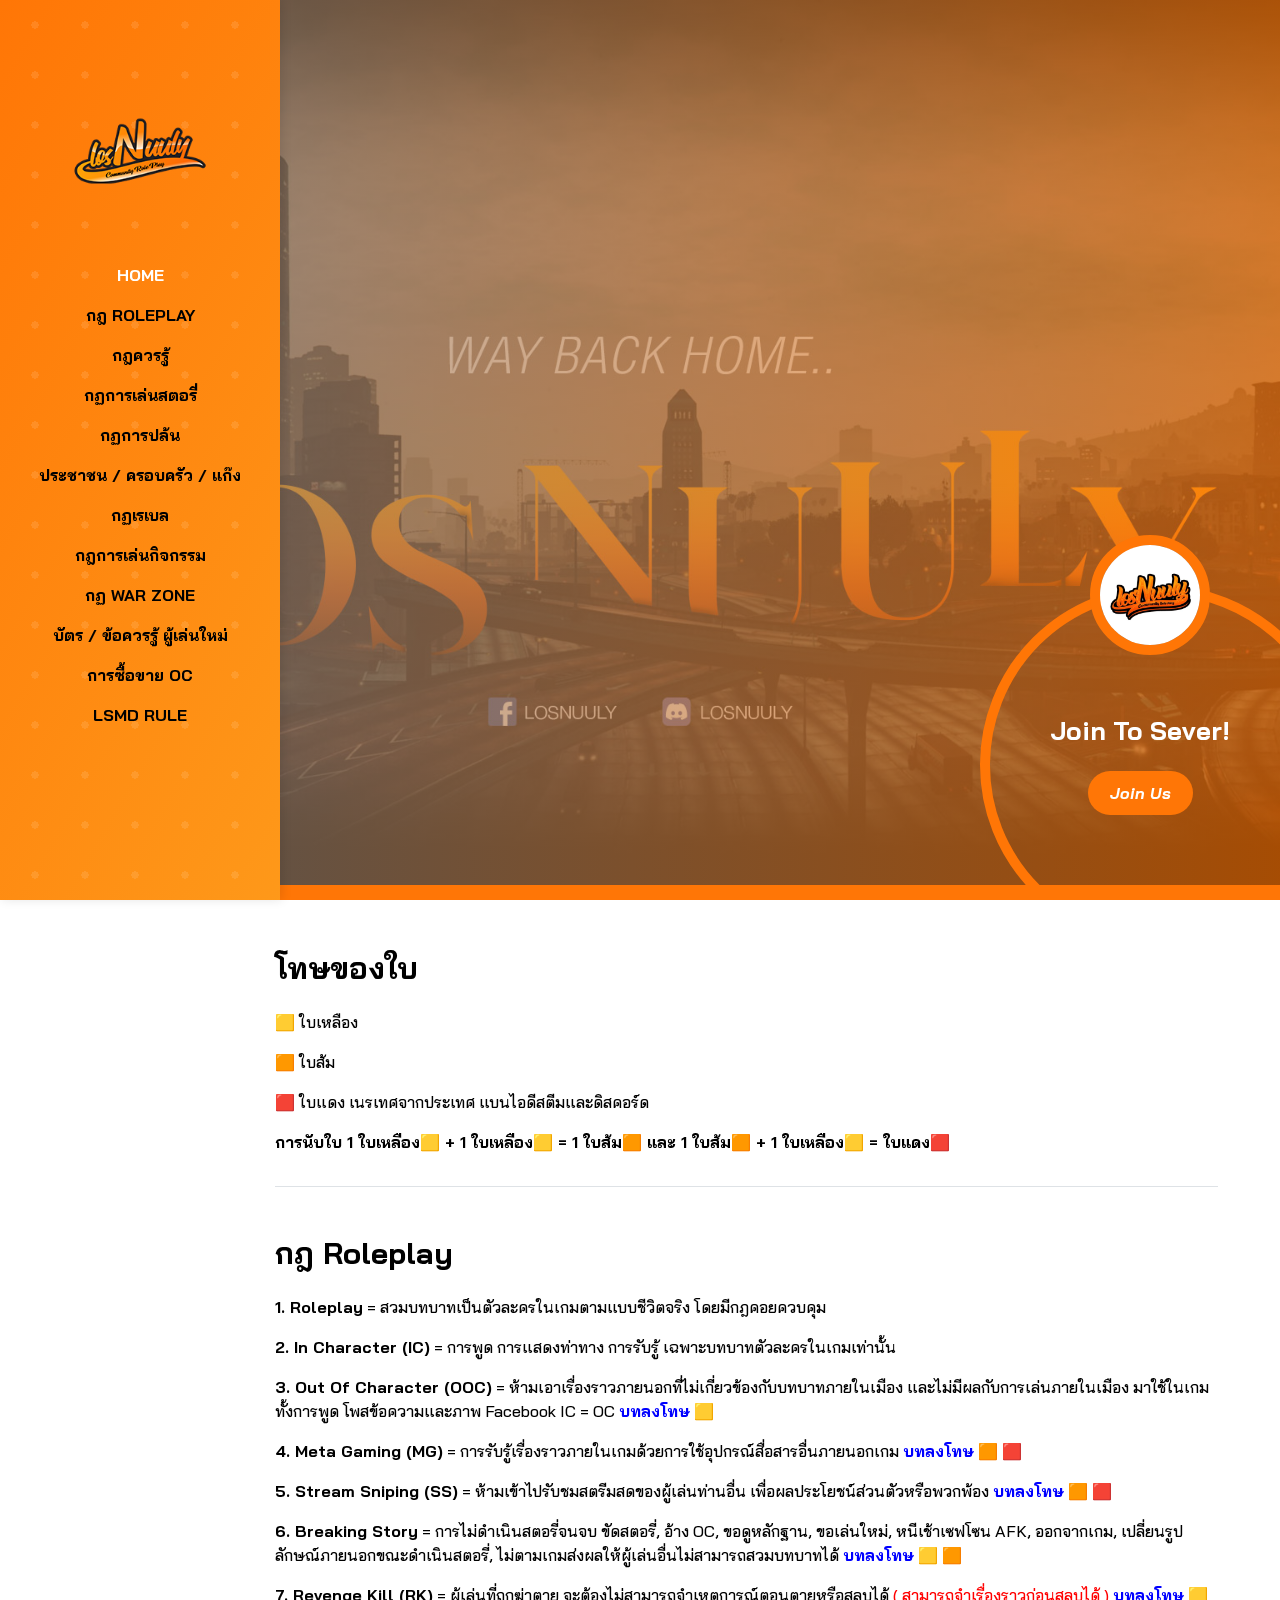
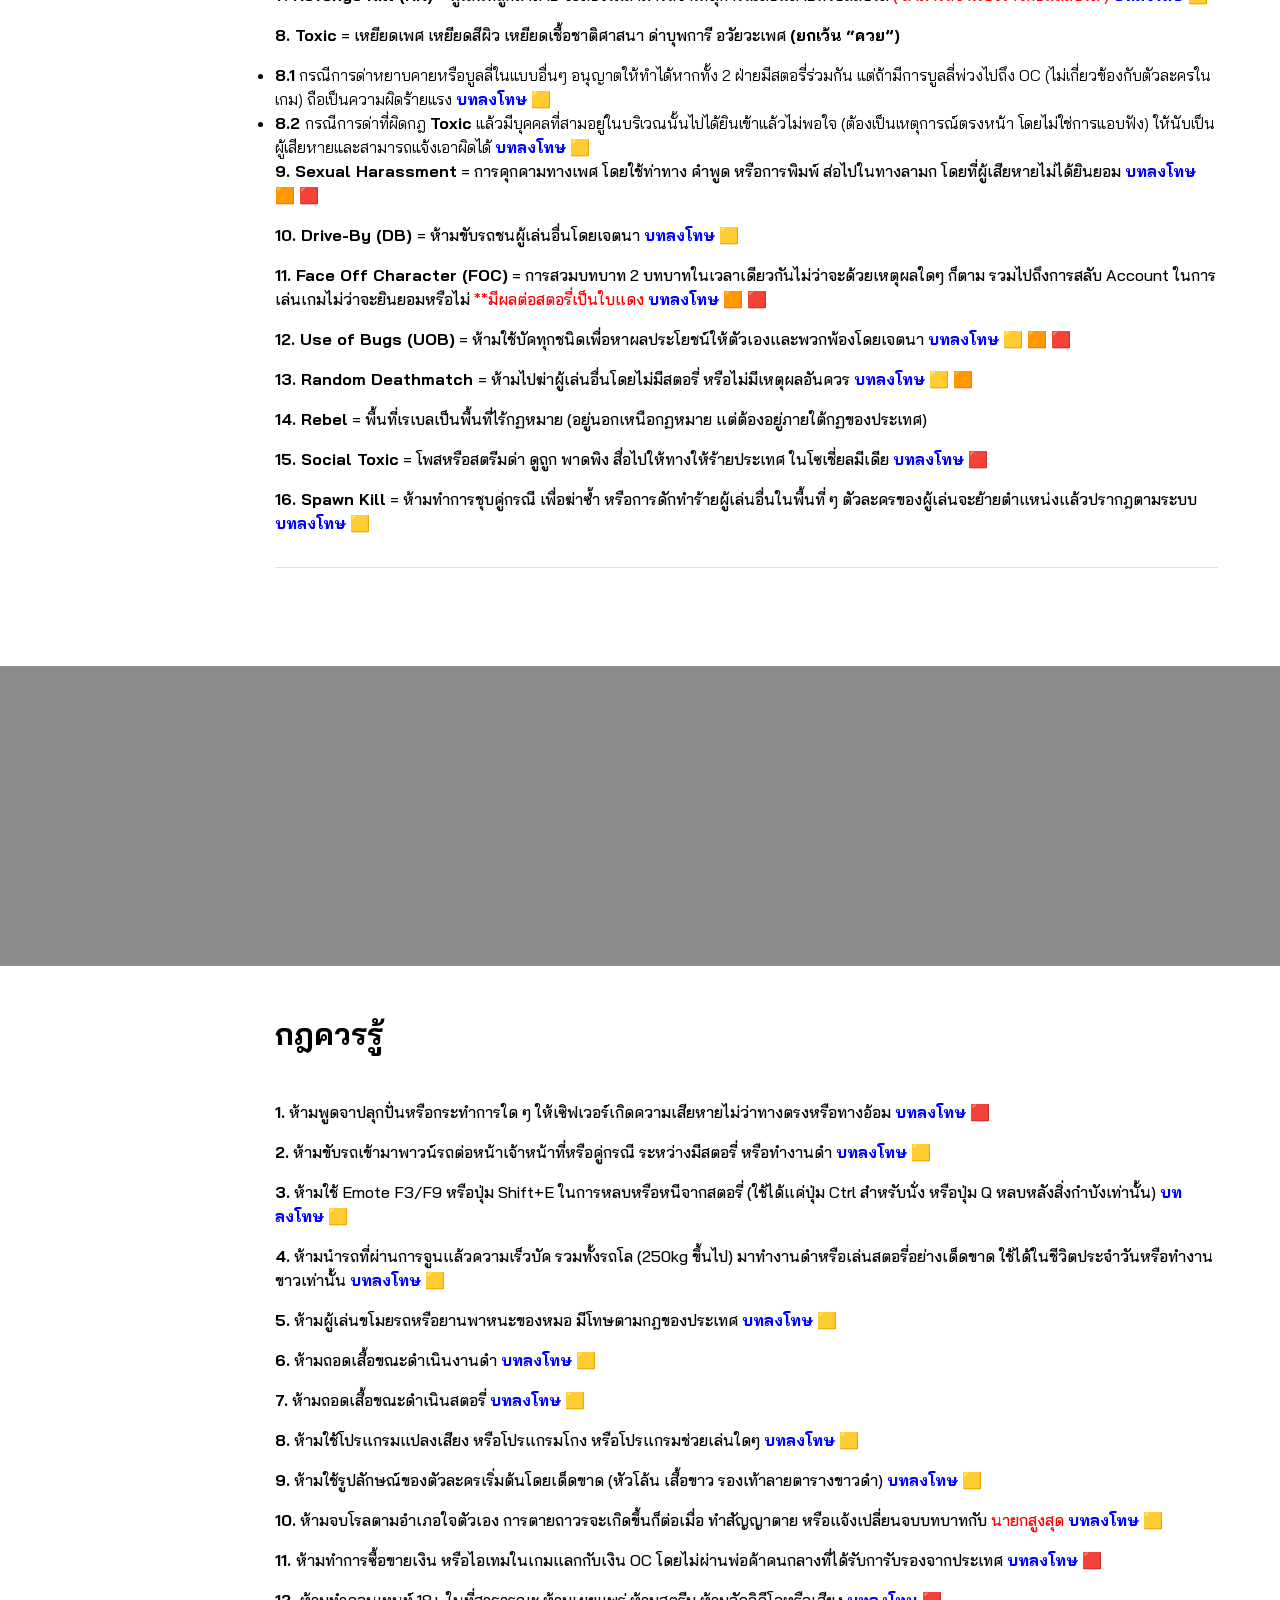
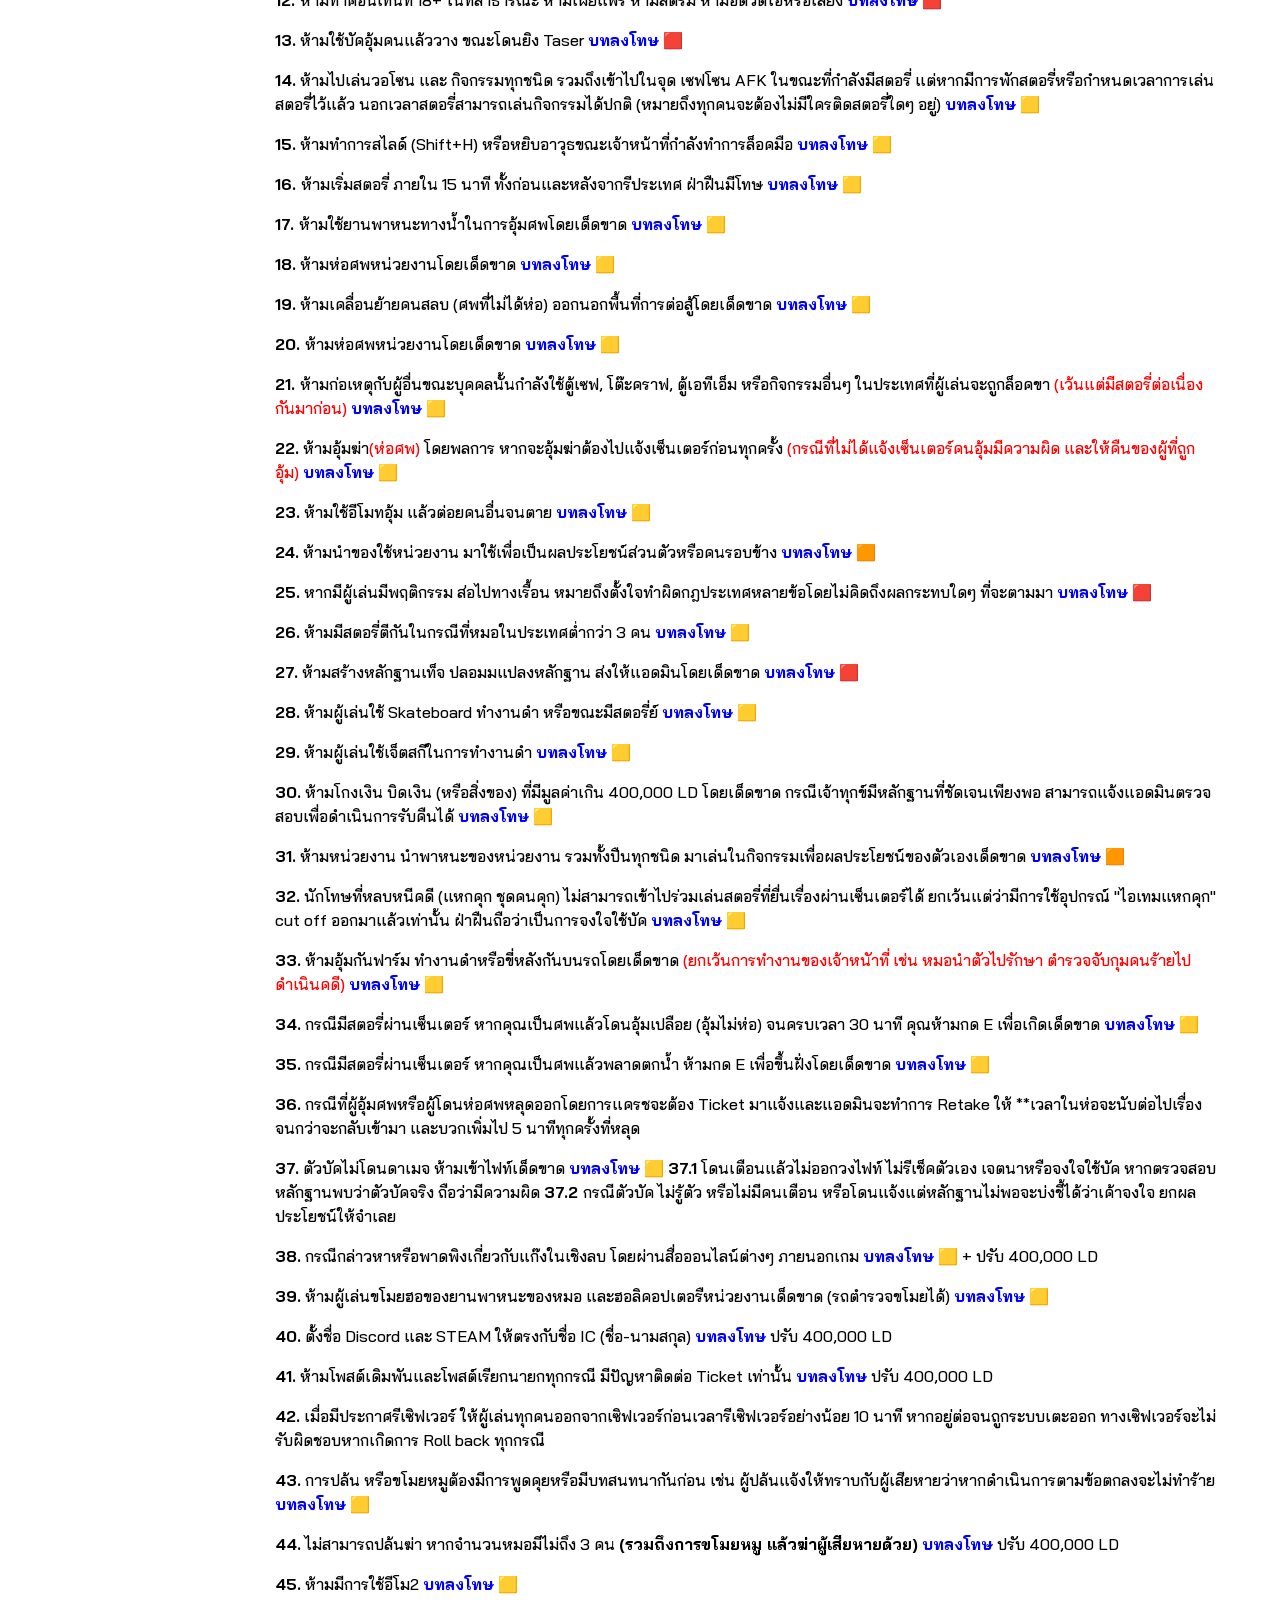
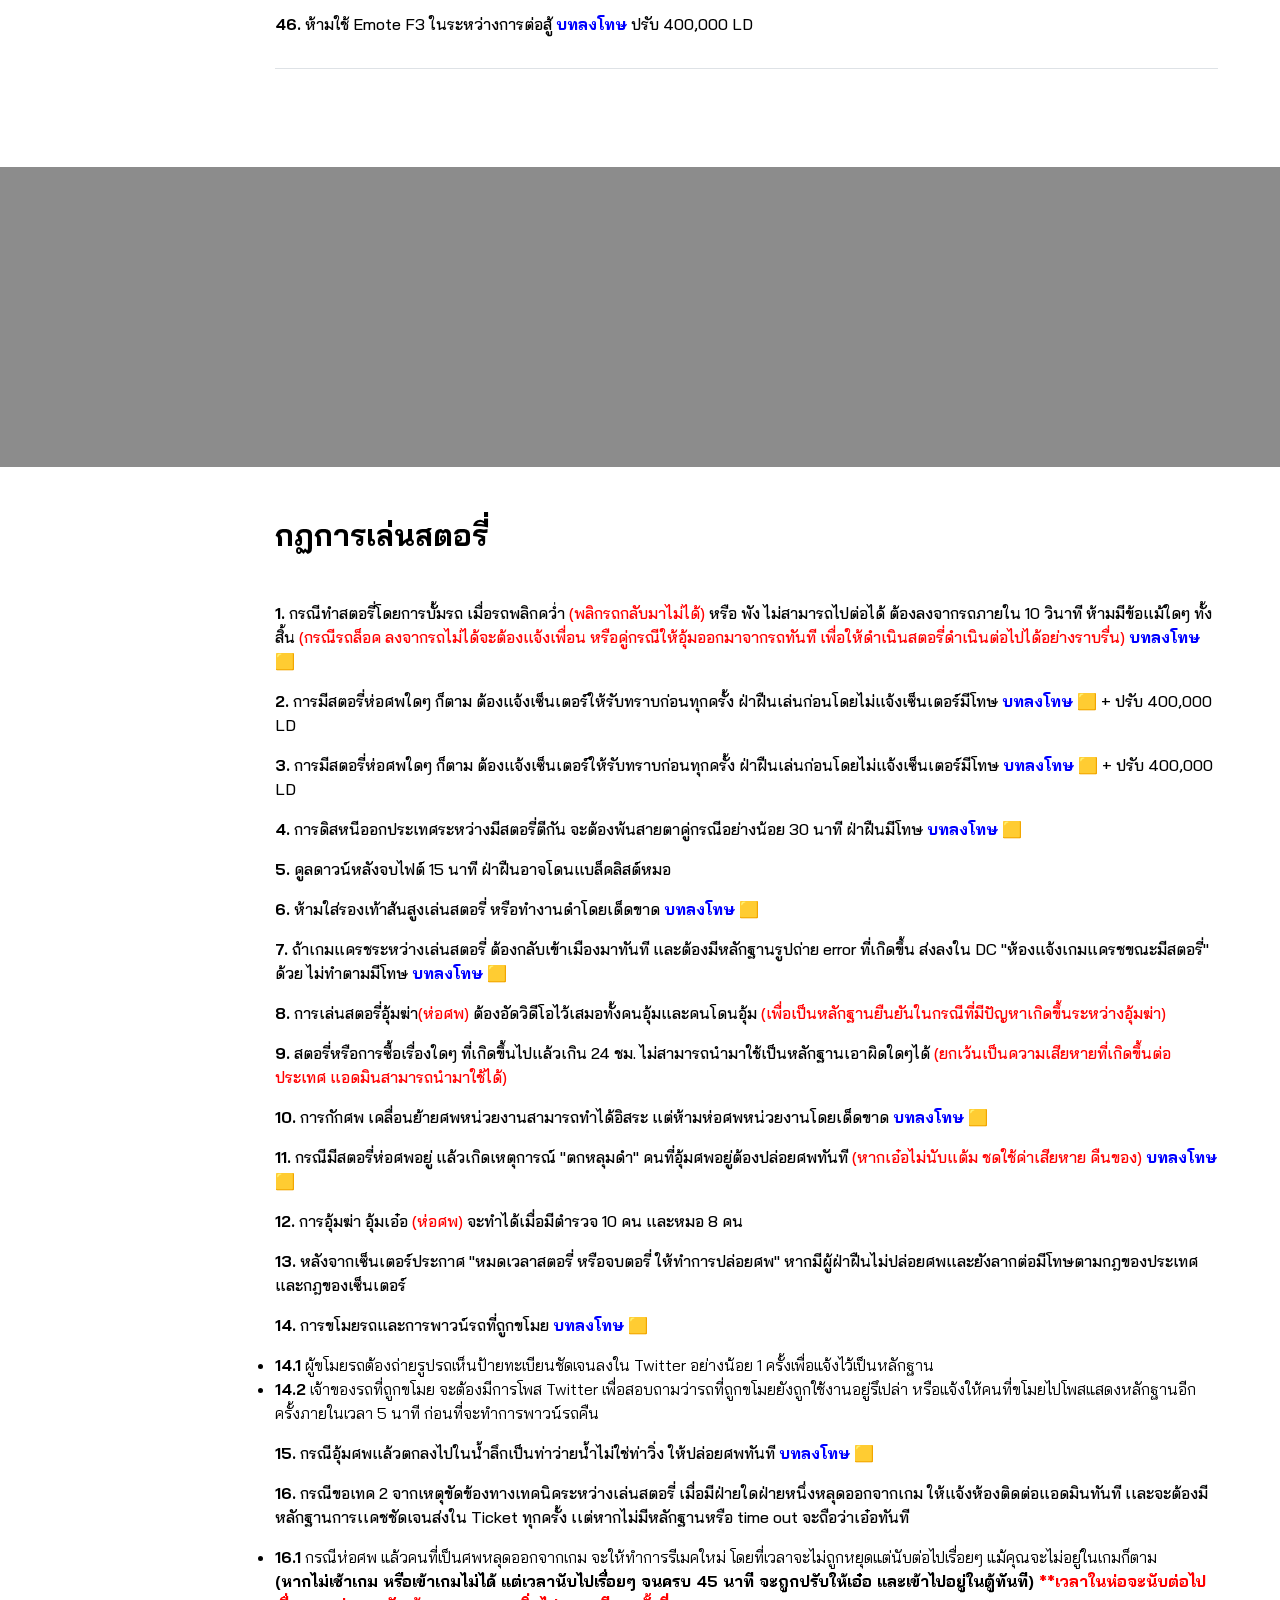
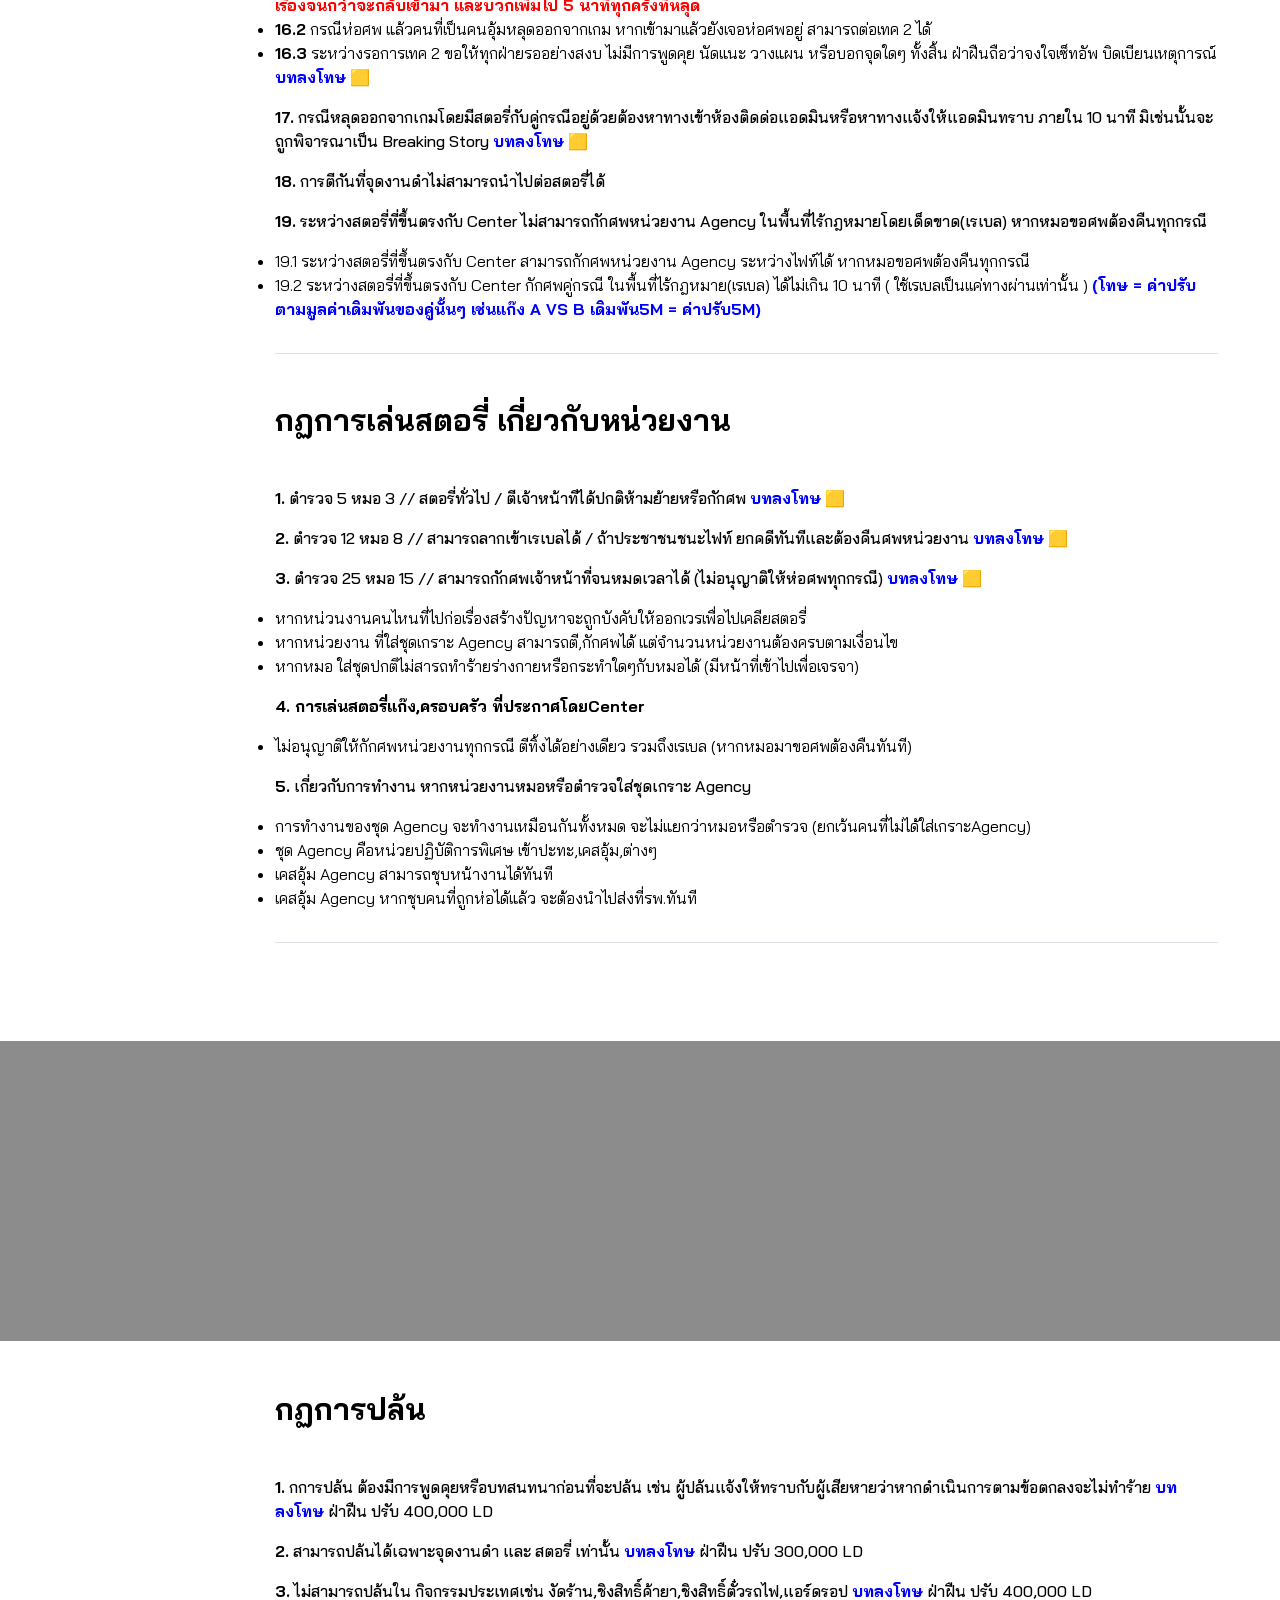
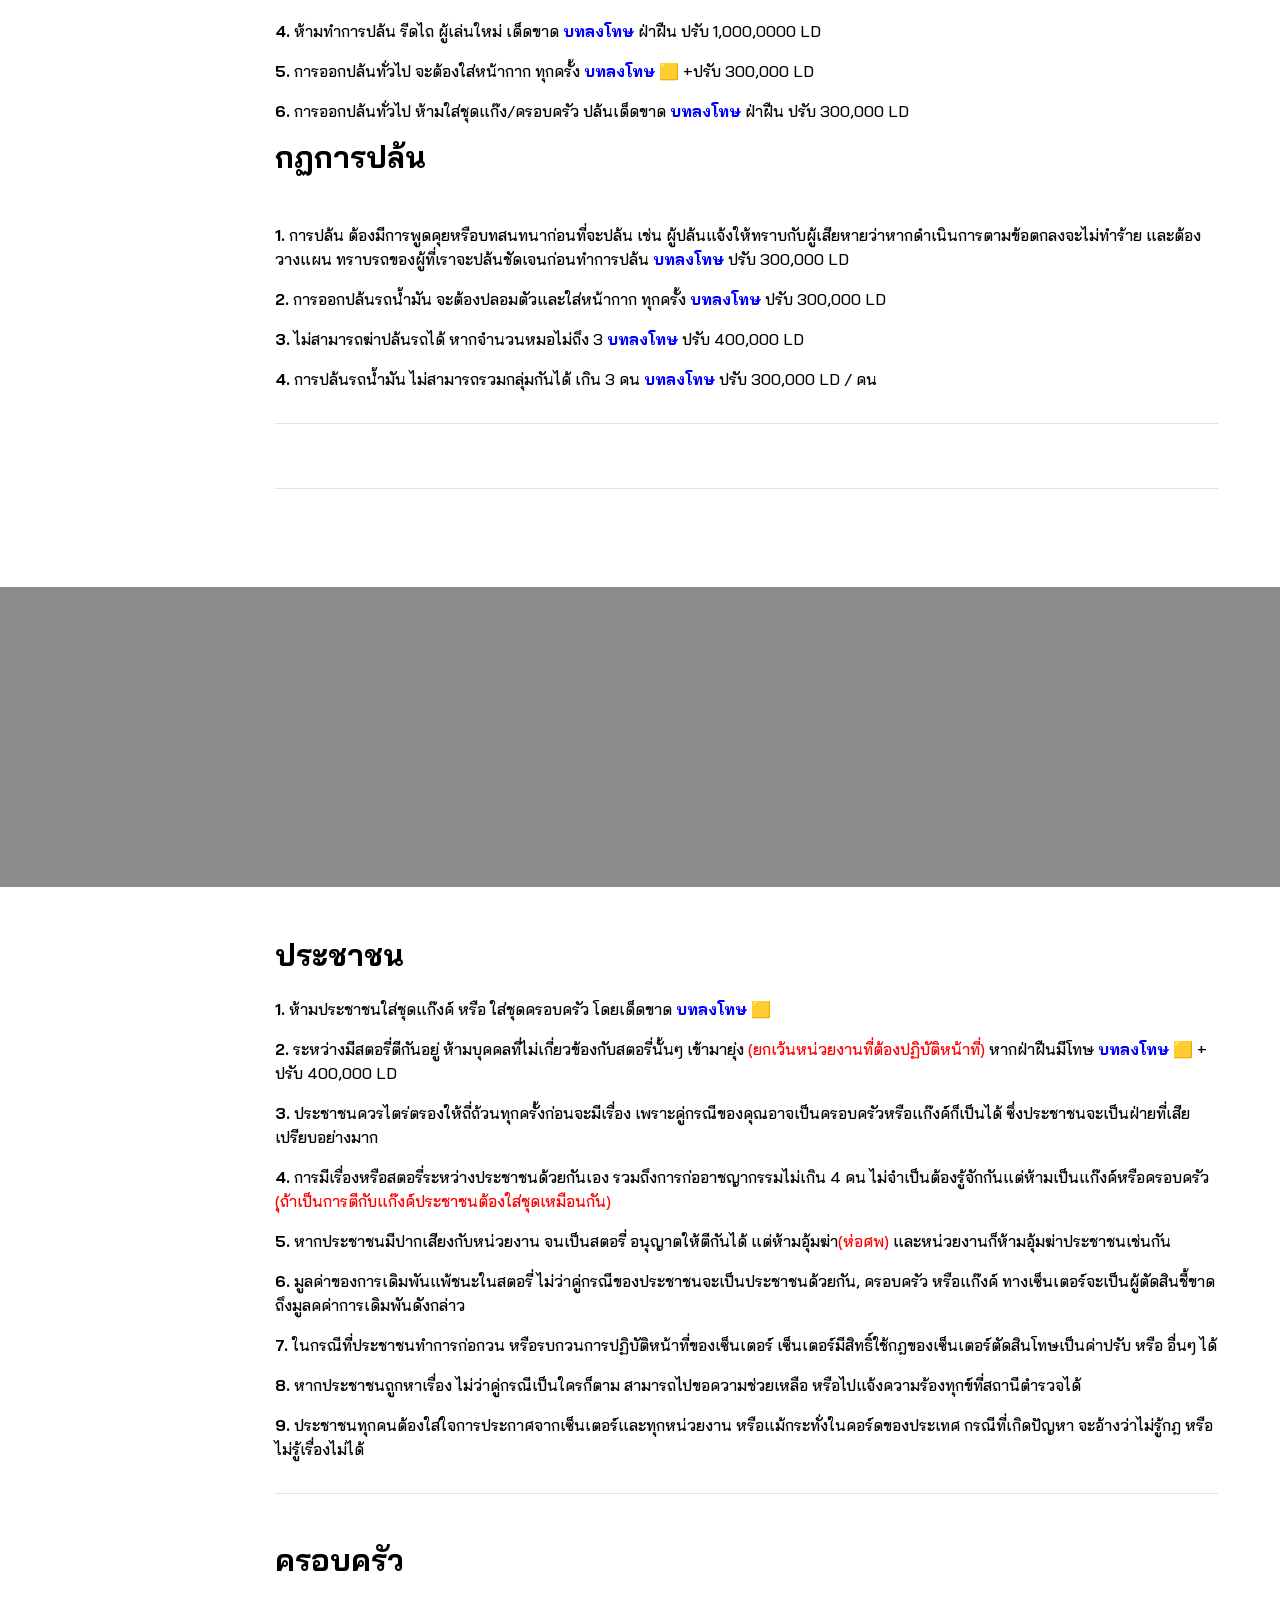
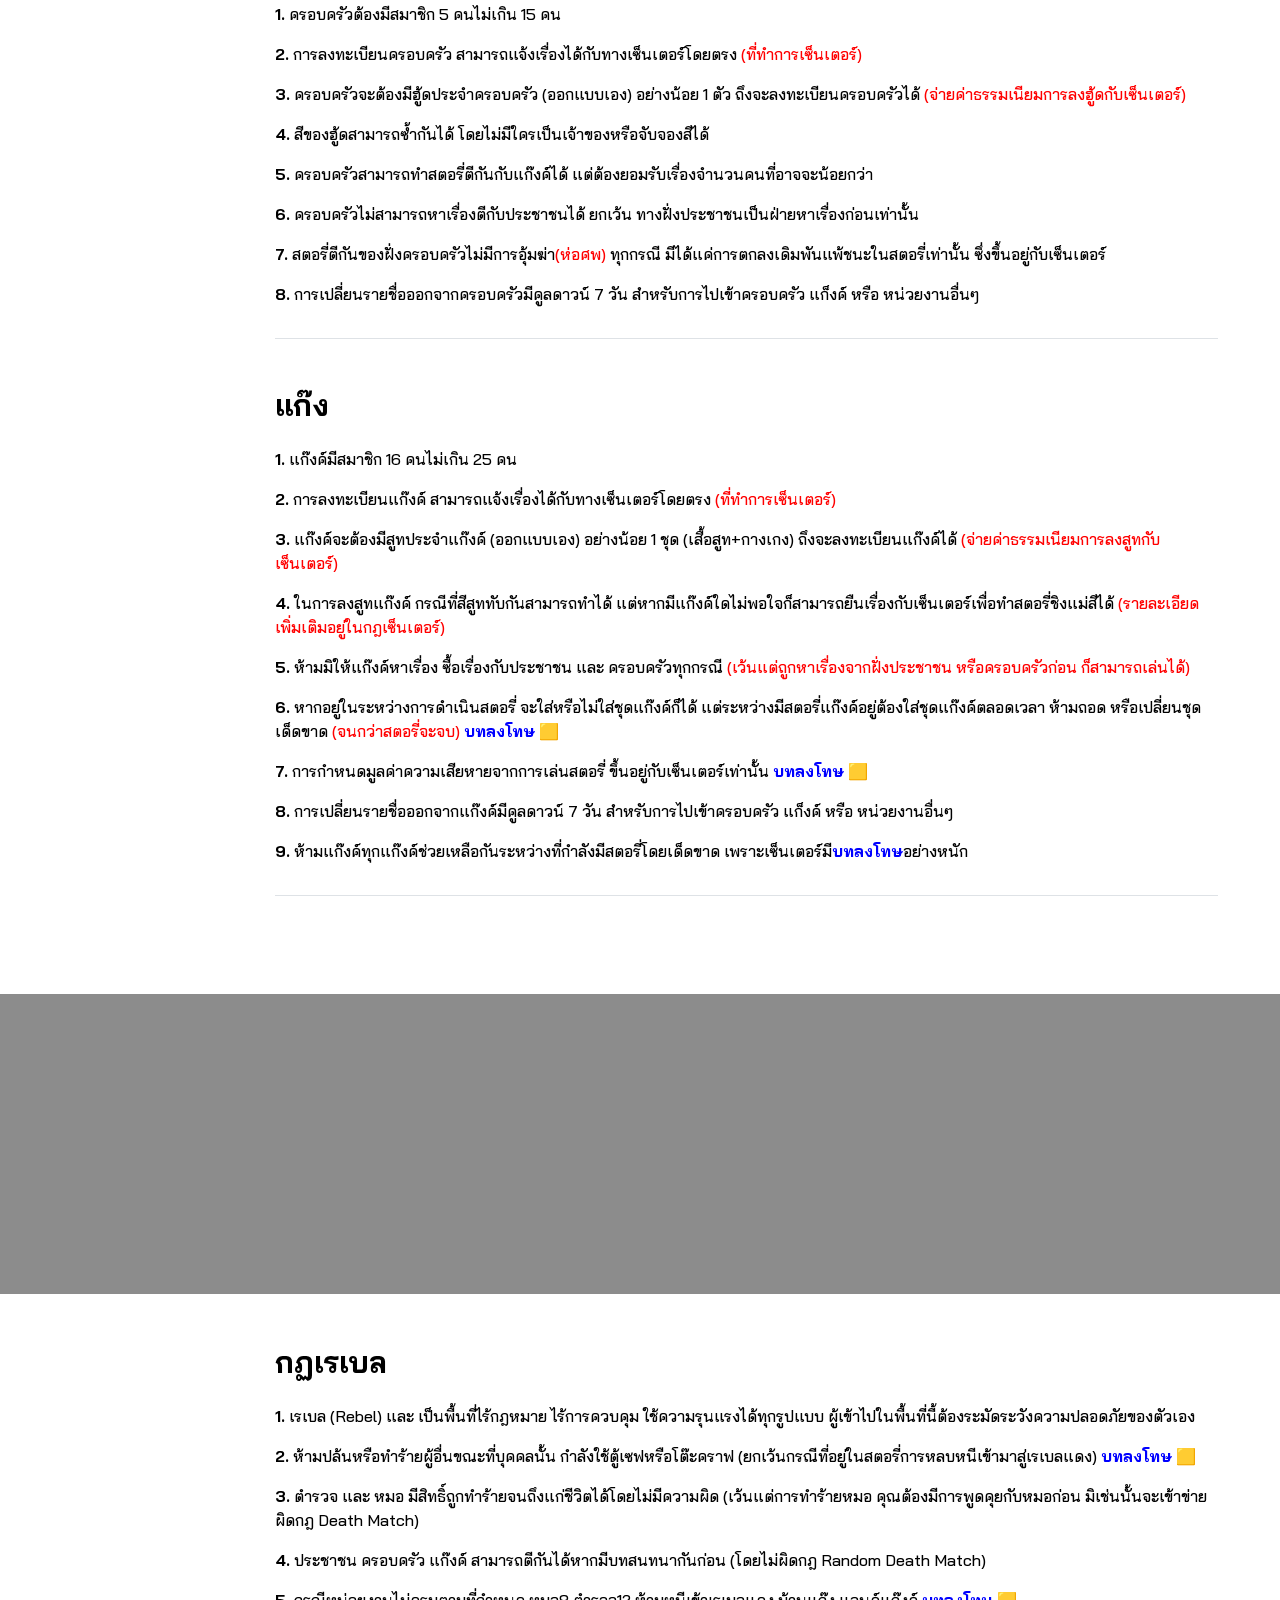
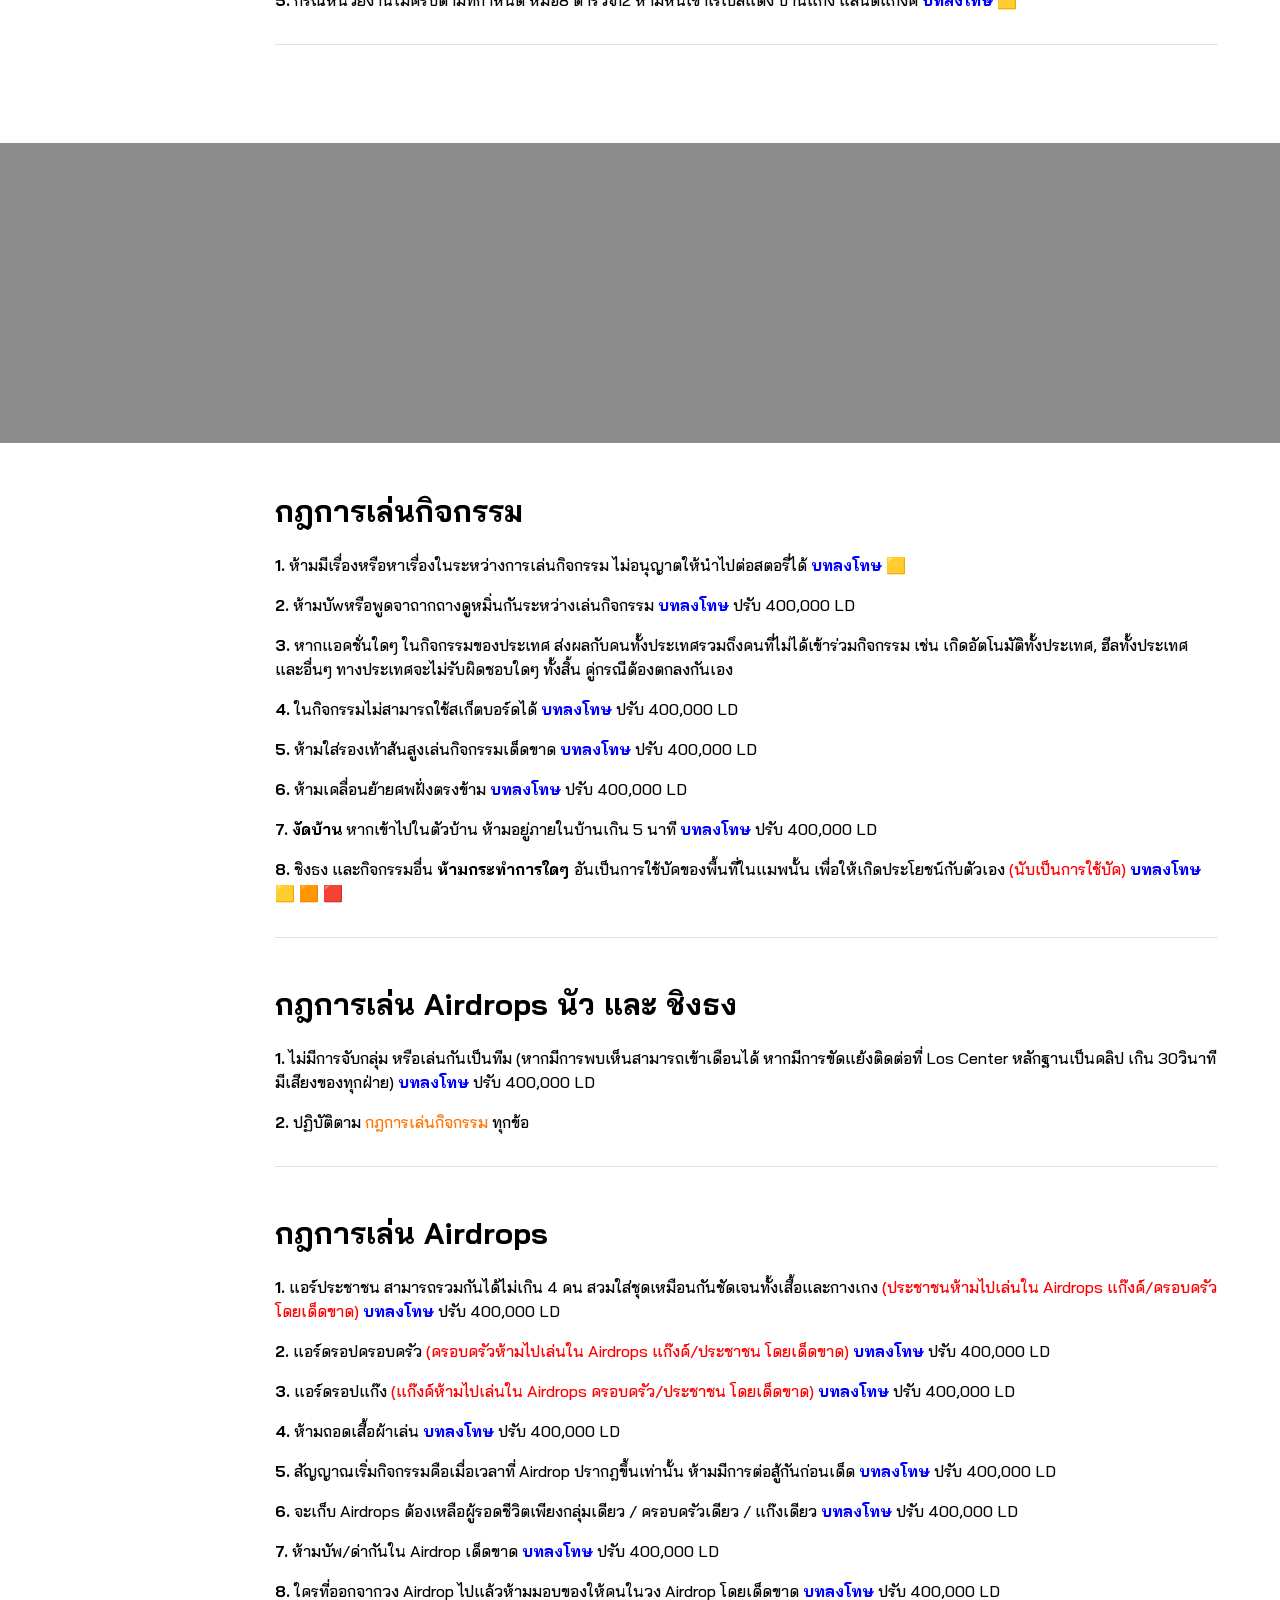
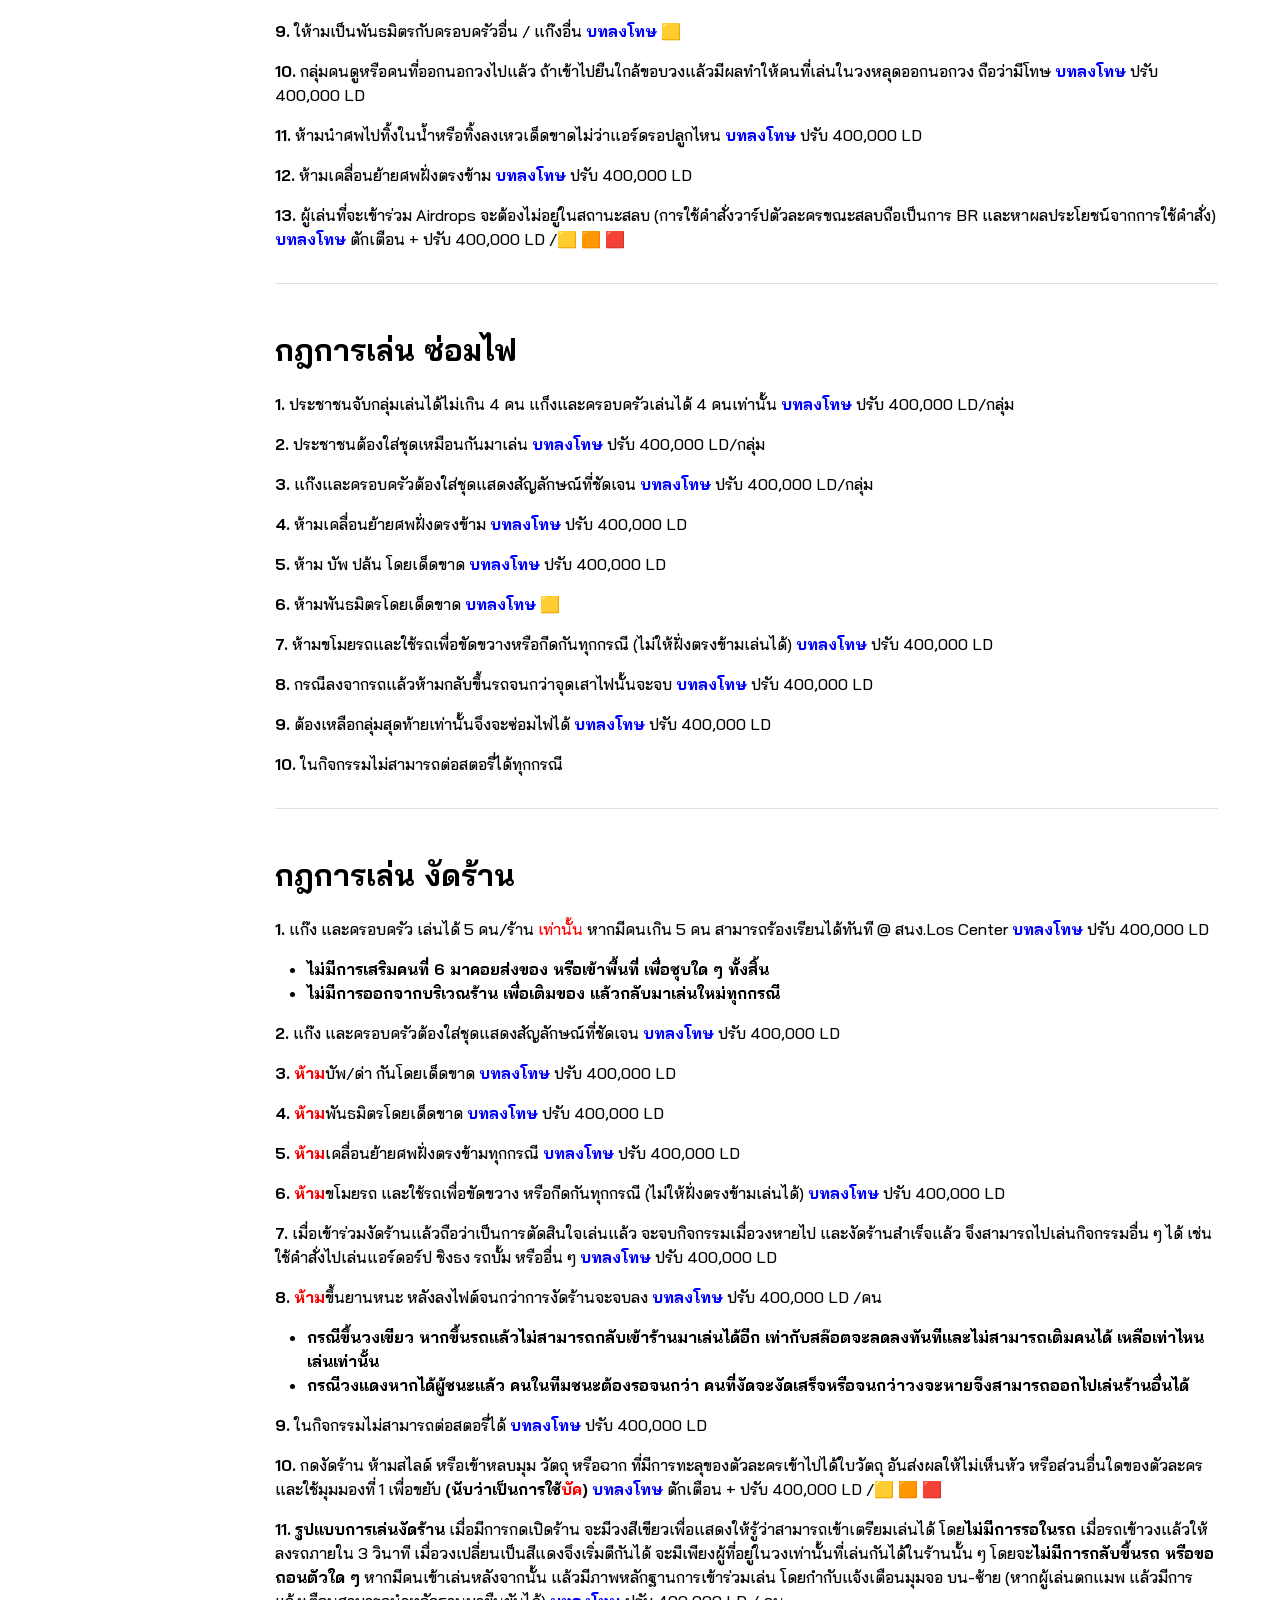
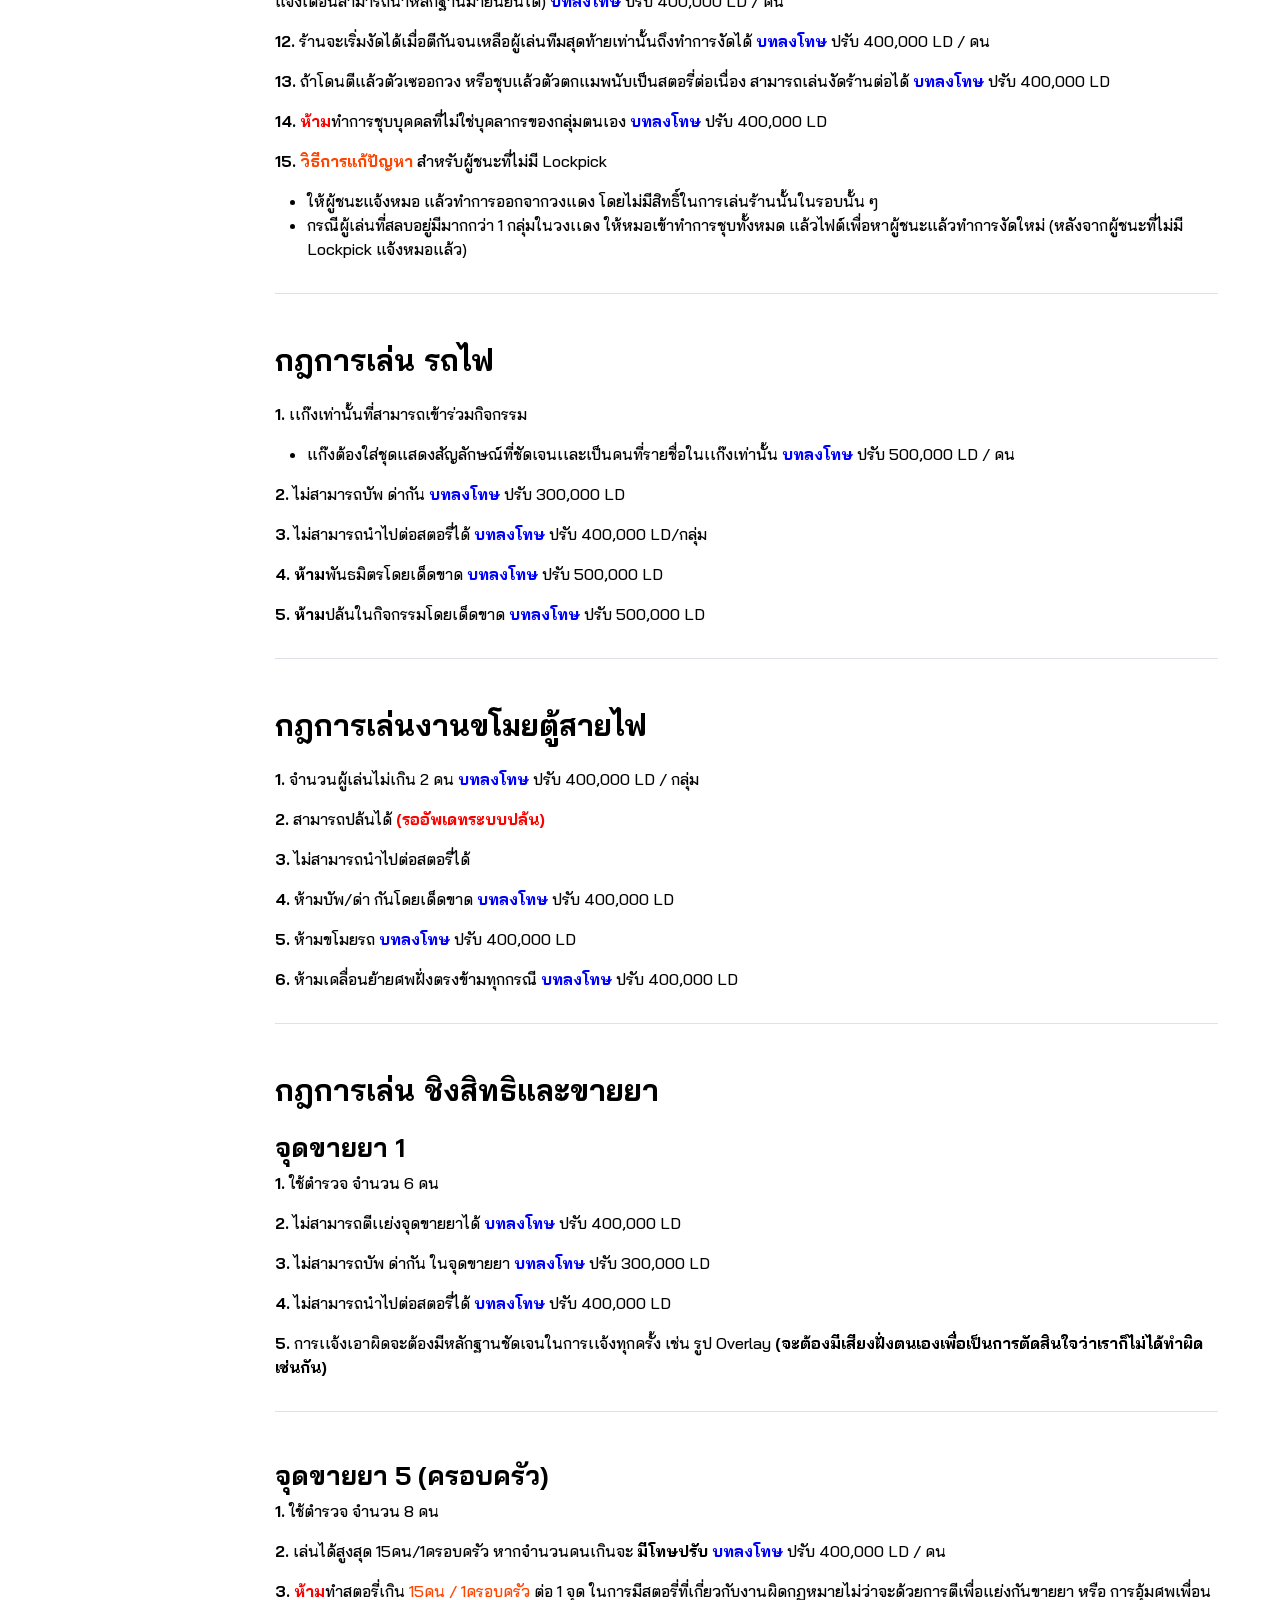
==== commit ade3e2e9: "Update index.html" ====
--- a/index.html
+++ b/index.html
@@ -538,6 +538,30 @@
                                                 </li>
                                         </p>
                                 </div>
+                                <h2 class="mb-5">กฏการเล่นสตอรี่ เกี่ยวกับหน่วยงาน</h2>
+                                <div class="border-bottom pb-3 mb-5">
+                                    <p><strong>1.</strong> ตำรวจ 5 หมอ 3 // สตอรี่ทั่วไป / ตีเจ้าหน้าทีได้ปกติห้ามย้ายหรือกักศพ
+                                        <strong style="color: blue;">บทลงโทษ</strong> 🟨
+                                    </p>
+                                    <p><strong>2.</strong> ตำรวจ 12 หมอ 8 // สามารถลากเข้าเรเบลได้ / ถ้าประชาชนชนะไฟท์ ยกคดีทันทีและต้องคืนศพหน่วยงาน
+                                        <strong style="color: blue;">บทลงโทษ</strong> 🟨
+                                    </p>
+                                    <p><strong>3.</strong> ตำรวจ 25 หมอ 15 // สามารถกักศพเจ้าหน้าที่จนหมดเวลาได้ (ไม่อนุญาติให้ห่อศพทุกกรณี)
+                                        <strong style="color: blue;">บทลงโทษ</strong> 🟨 
+                                        <li>หากหน่วนงานคนไหนที่ไปก่อเรื่องสร้างปัญหาจะถูกบังคับให้ออกเวรเพื่อไปเคลียสตอรี่</li>
+                                        <li>หากหน่วยงาน ที่ใส่ชุดเกราะ Agency สามารถตี,กักศพได้ แต่จำนวนหน่วยงานต้องครบตามเงื่อนไข</li>
+                                        <li>หากหมอ ใส่ชุดปกติไม่สารถทำร้ายร่างกายหรือกระทำใดๆกับหมอได้ (มีหน้าที่เข้าไปเพื่อเจรจา)</li>
+                                    </p>
+                                    <p><strong>4. การเล่นสตอรี่แก๊ง,ครอบครัว ที่ประกาศโดยCenter</strong>
+                                        <li>ไม่อนุญาติให้กักศพหน่วยงานทุกกรณี ตีทิ้งได้อย่างเดียว รวมถึงเรเบล (หากหมอมาขอศพต้องคืนทันที)</li>
+                                    </p>
+                                    <p><strong>5.</strong> เกี่ยวกับการทำงาน หากหน่วยงานหมอหรือตำรวจใส่ชุดเกราะ Agency
+                                        <li>การทำงานของชุด Agency จะทำงานเหมือนกันทั้งหมด จะไม่แยกว่าหมอหรือตำรวจ (ยกเว้นคนที่ไม่ได้ใส่เกราะAgency)</li>
+                                        <li>ชุด Agency คือหน่วยปฏิบัติการพิเศษ เข้าปะทะ,เคสอุ้ม,ต่างๆ</li>
+                                        <li>เคสอุ้ม Agency สามารถชุบหน้างานได้ทันที</li>
+                                        <li>เคสอุ้ม Agency หากชุบคนที่ถูกห่อได้แล้ว จะต้องนำไปส่งที่รพ.ทันที</li>
+                                    </p>
+                                </div>
                             </div>
                         </div>
                     </section>
@@ -570,6 +594,20 @@
                                         </p>
                                         <p><strong>6.</strong> การออกปล้นทั่วไป ห้ามใส่ชุดแก๊ง/ครอบครัว ปล้นเด็ดขาด
                                             <strong style="color: blue;">บทลงโทษ</strong> ฝ่าฝืน ปรับ 300,000 LD
+                                        </p>
+                                        <h2 class="mb-5">กฏการปล้น</h2>
+                                    <div class="border-bottom pb-3 mb-5">
+                                        <p><strong>1.</strong> การปล้น ต้องมีการพูดคุยหรือบทสนทนาก่อนที่จะปล้น เช่น ผู้ปล้นแจ้งให้ทราบกับผู้เสียหายว่าหากดำเนินการตามข้อตกลงจะไม่ทำร้าย และต้องวางแผน ทราบรถของผู้ที่เราจะปล้นชัดเจนก่อนทำการปล้น
+                                            <strong style="color: blue;">บทลงโทษ</strong> ปรับ 300,000 LD
+                                        </p>
+                                        <p><strong>2.</strong> การออกปล้นรถน้ำมัน จะต้องปลอมตัวและใส่หน้ากาก ทุกครั้ง
+                                            <strong style="color: blue;">บทลงโทษ</strong> ปรับ 300,000 LD
+                                        </p>
+                                        <p><strong>3.</strong> ไม่สามารถฆ่าปล้นรถได้ หากจำนวนหมอไม่ถึง 3
+                                            <strong style="color: blue;">บทลงโทษ</strong> ปรับ 400,000 LD
+                                        </p>
+                                        <p><strong>4.</strong> การปล้นรถน้ำมัน ไม่สามารถรวมกลุ่มกันได้ เกิน 3 คน
+                                            <strong style="color: blue;">บทลงโทษ</strong> ปรับ 300,000 LD / คน
                                         </p>
                                 </div>
                             </div>
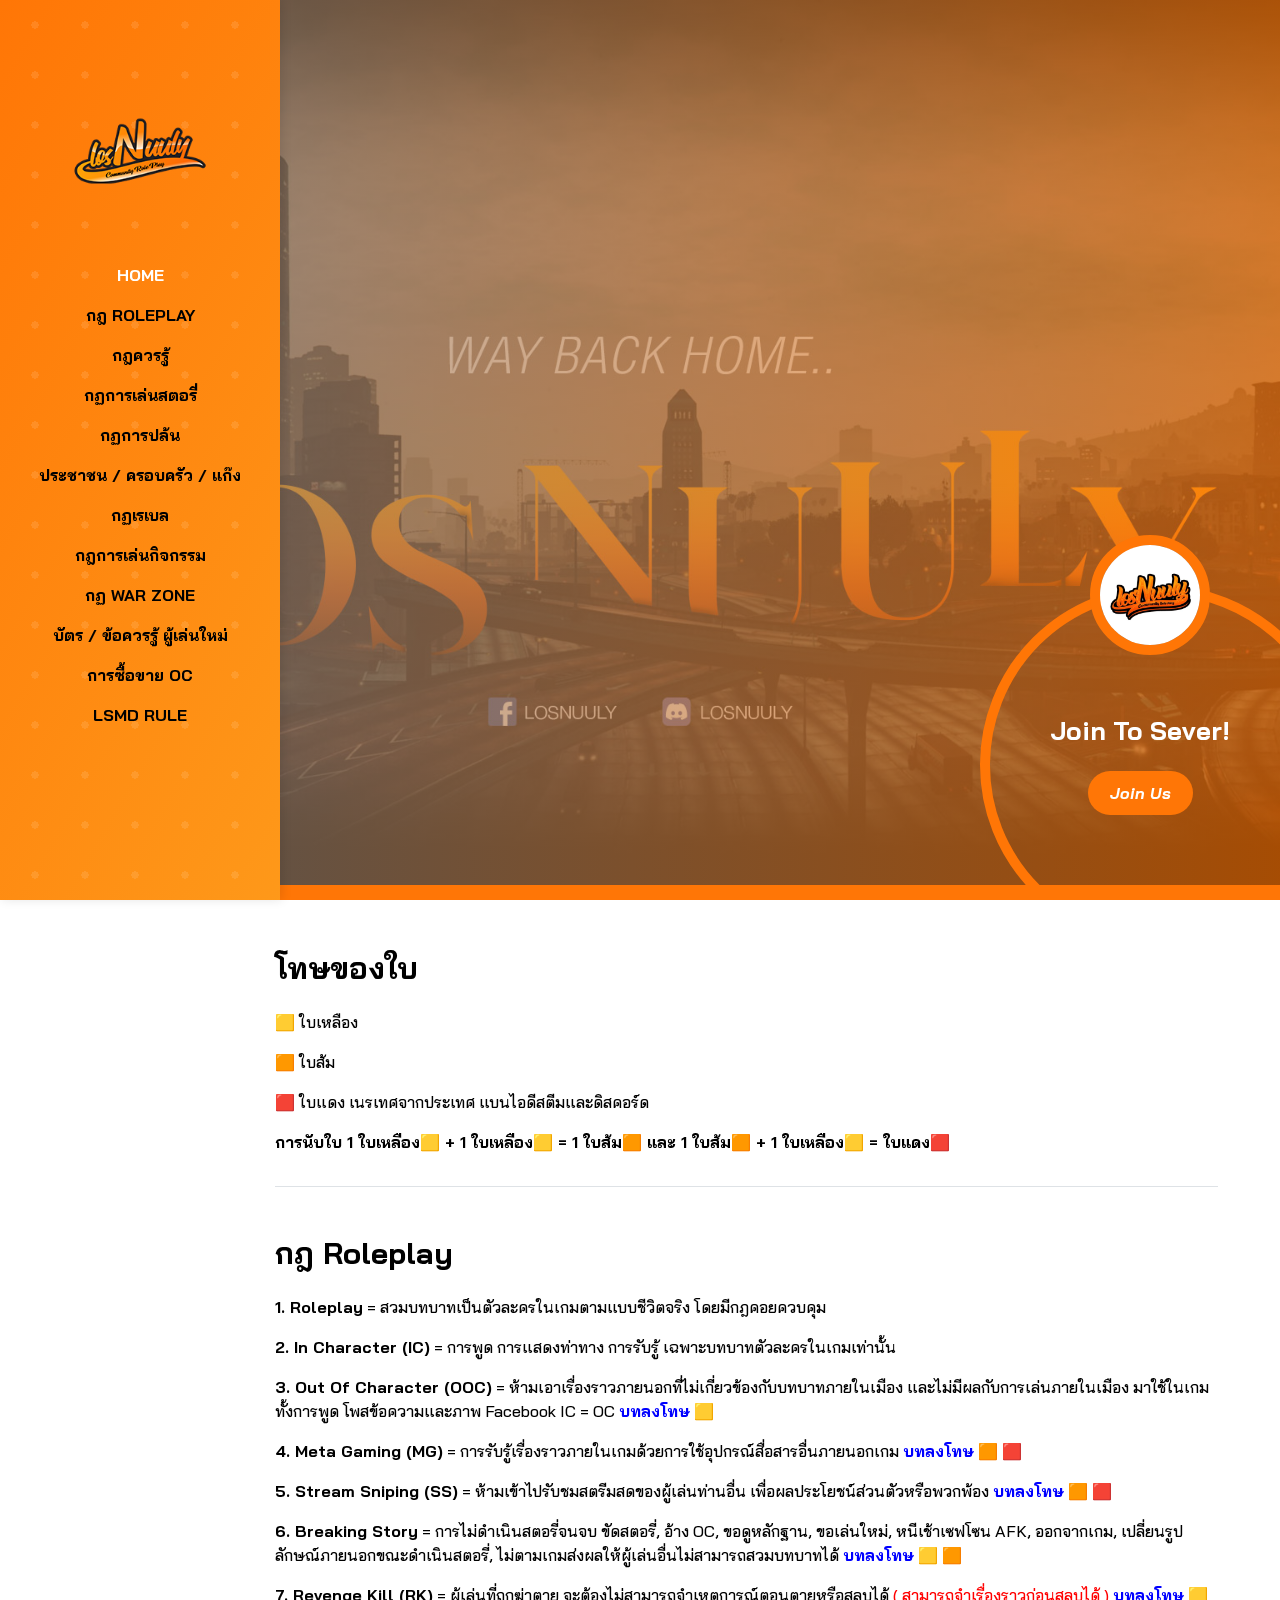
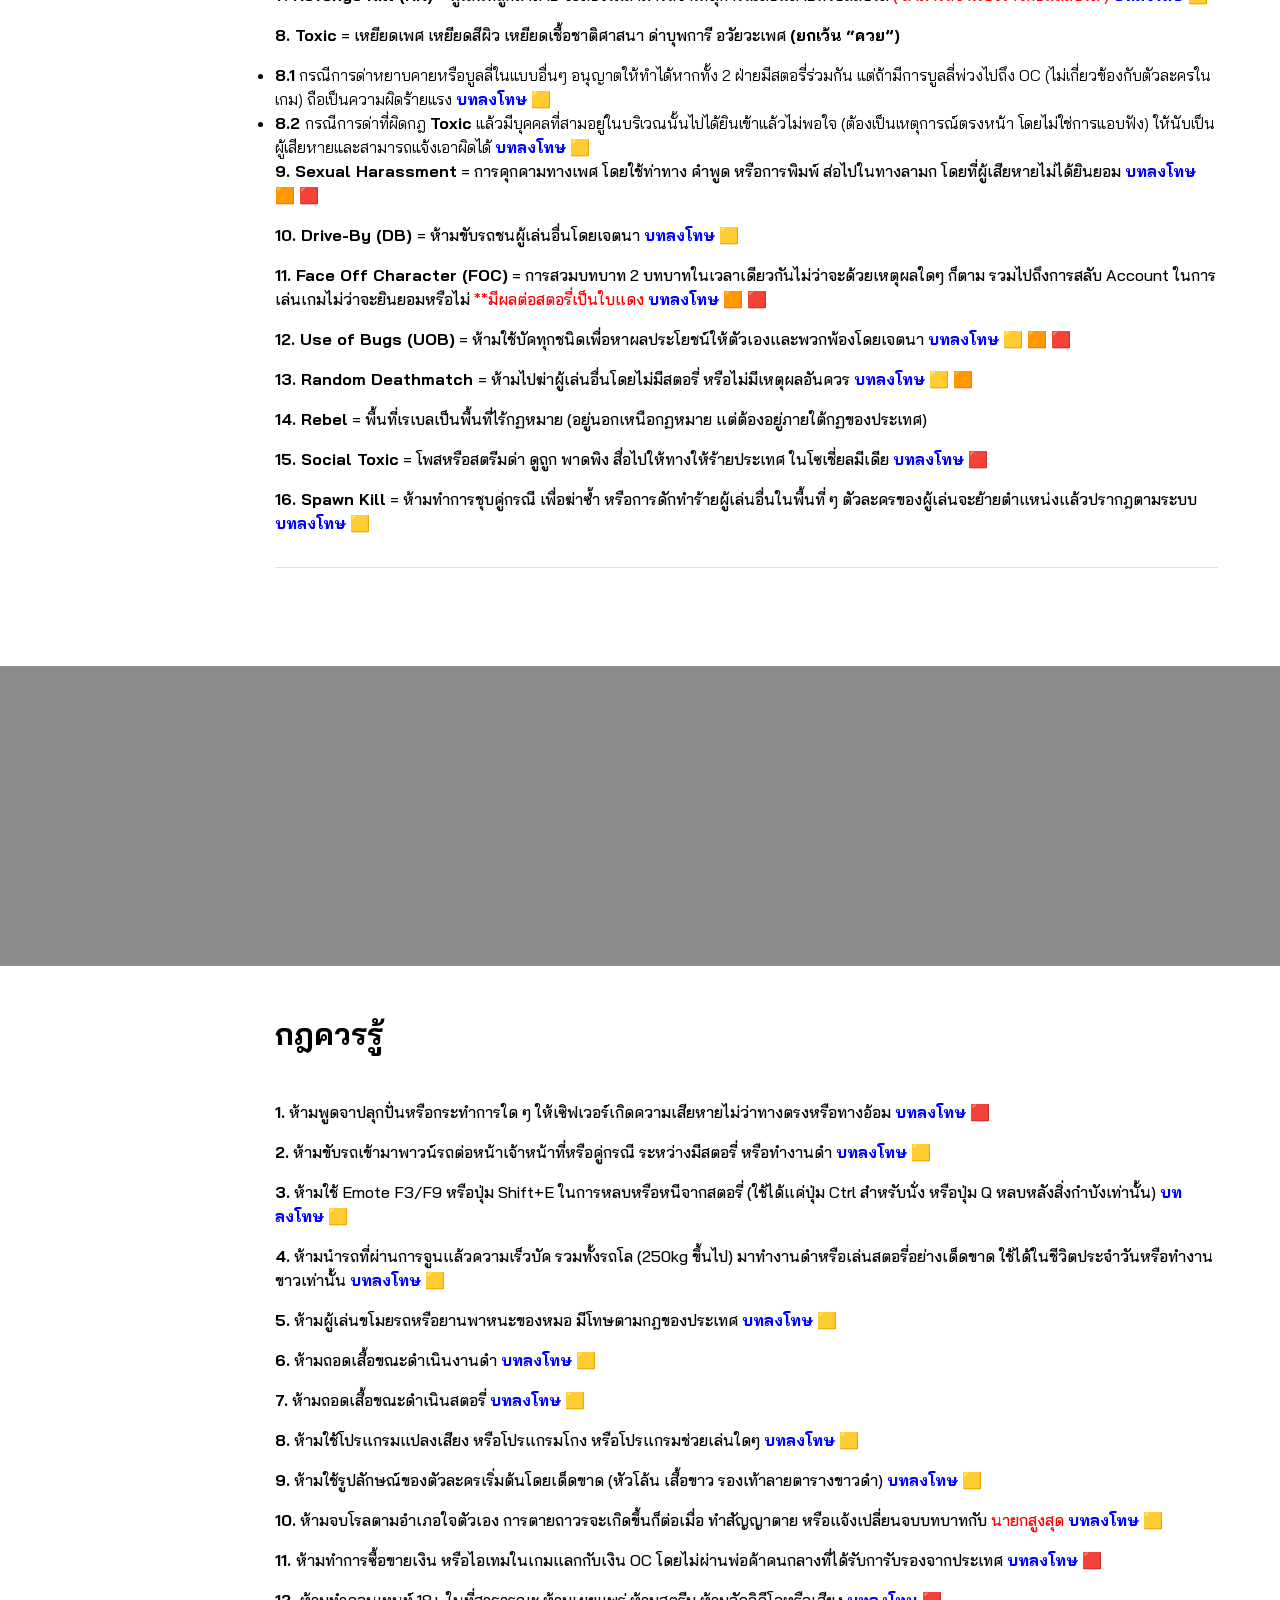
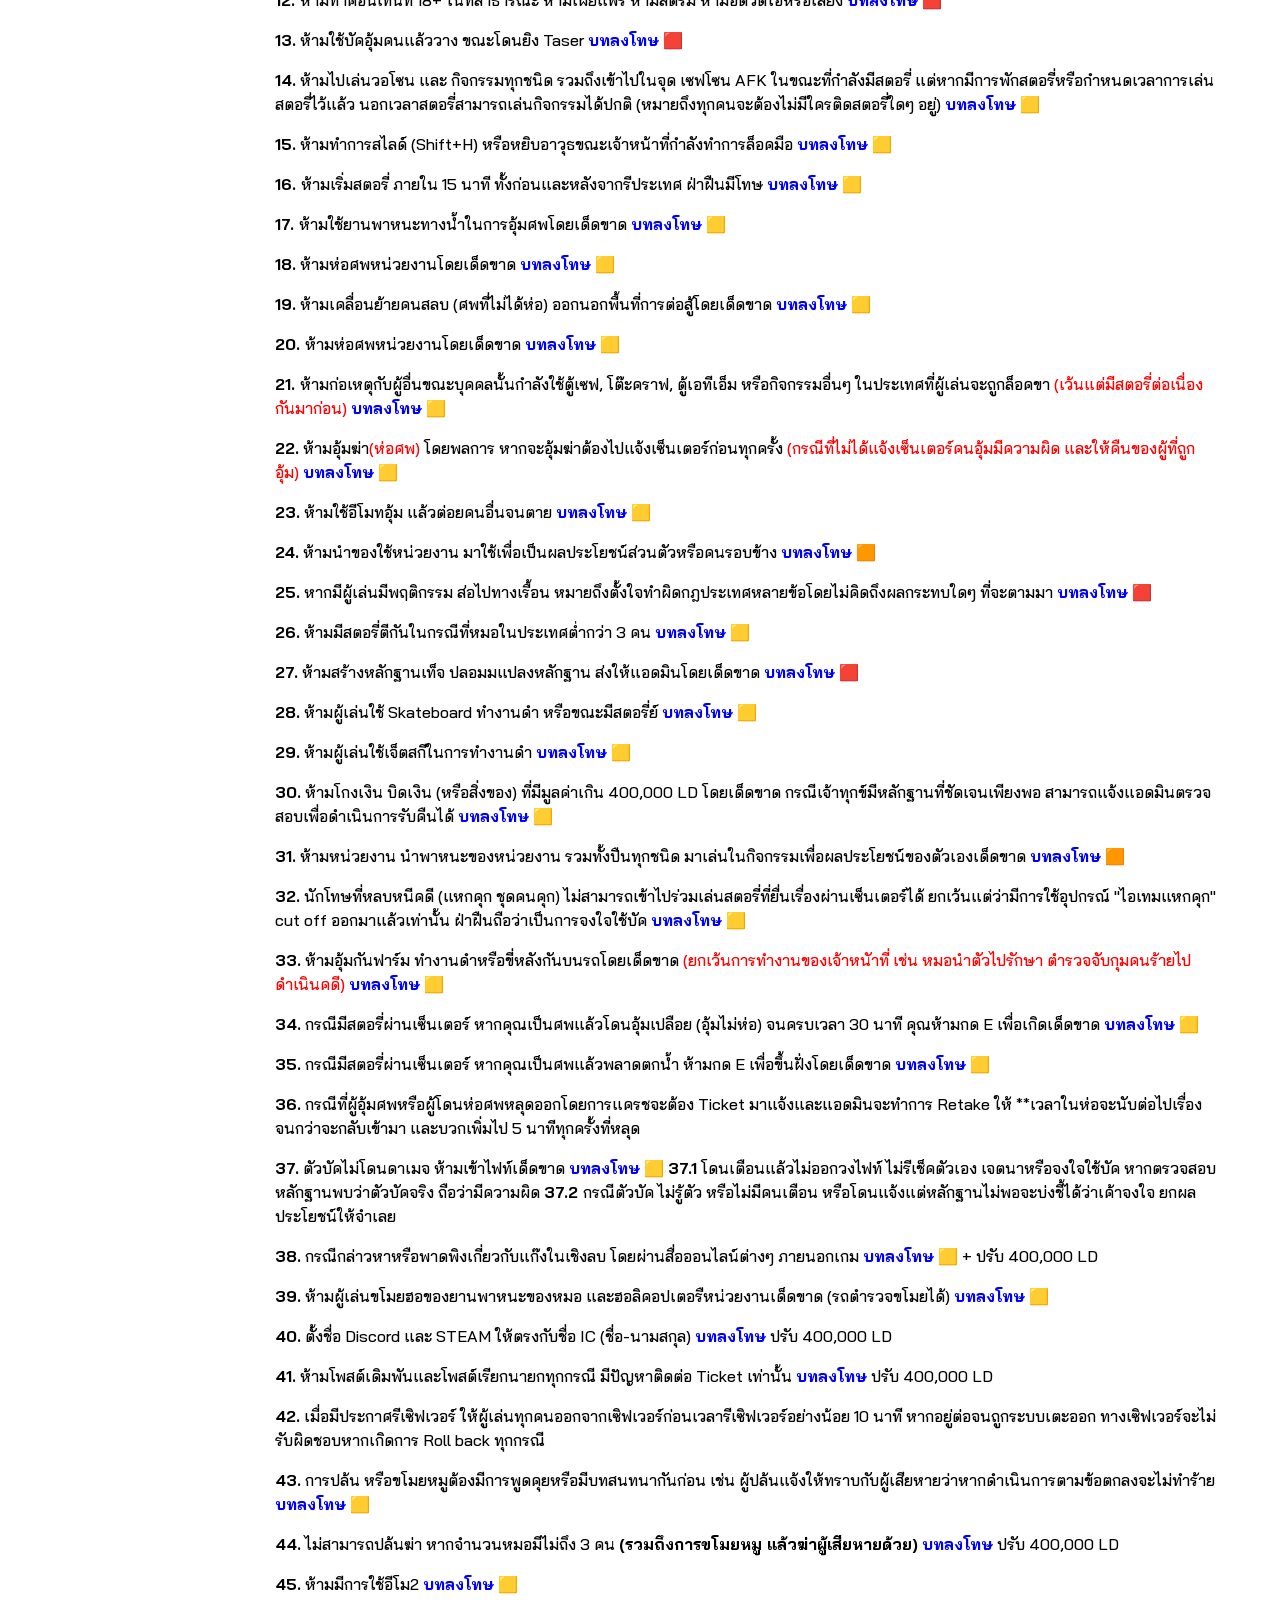
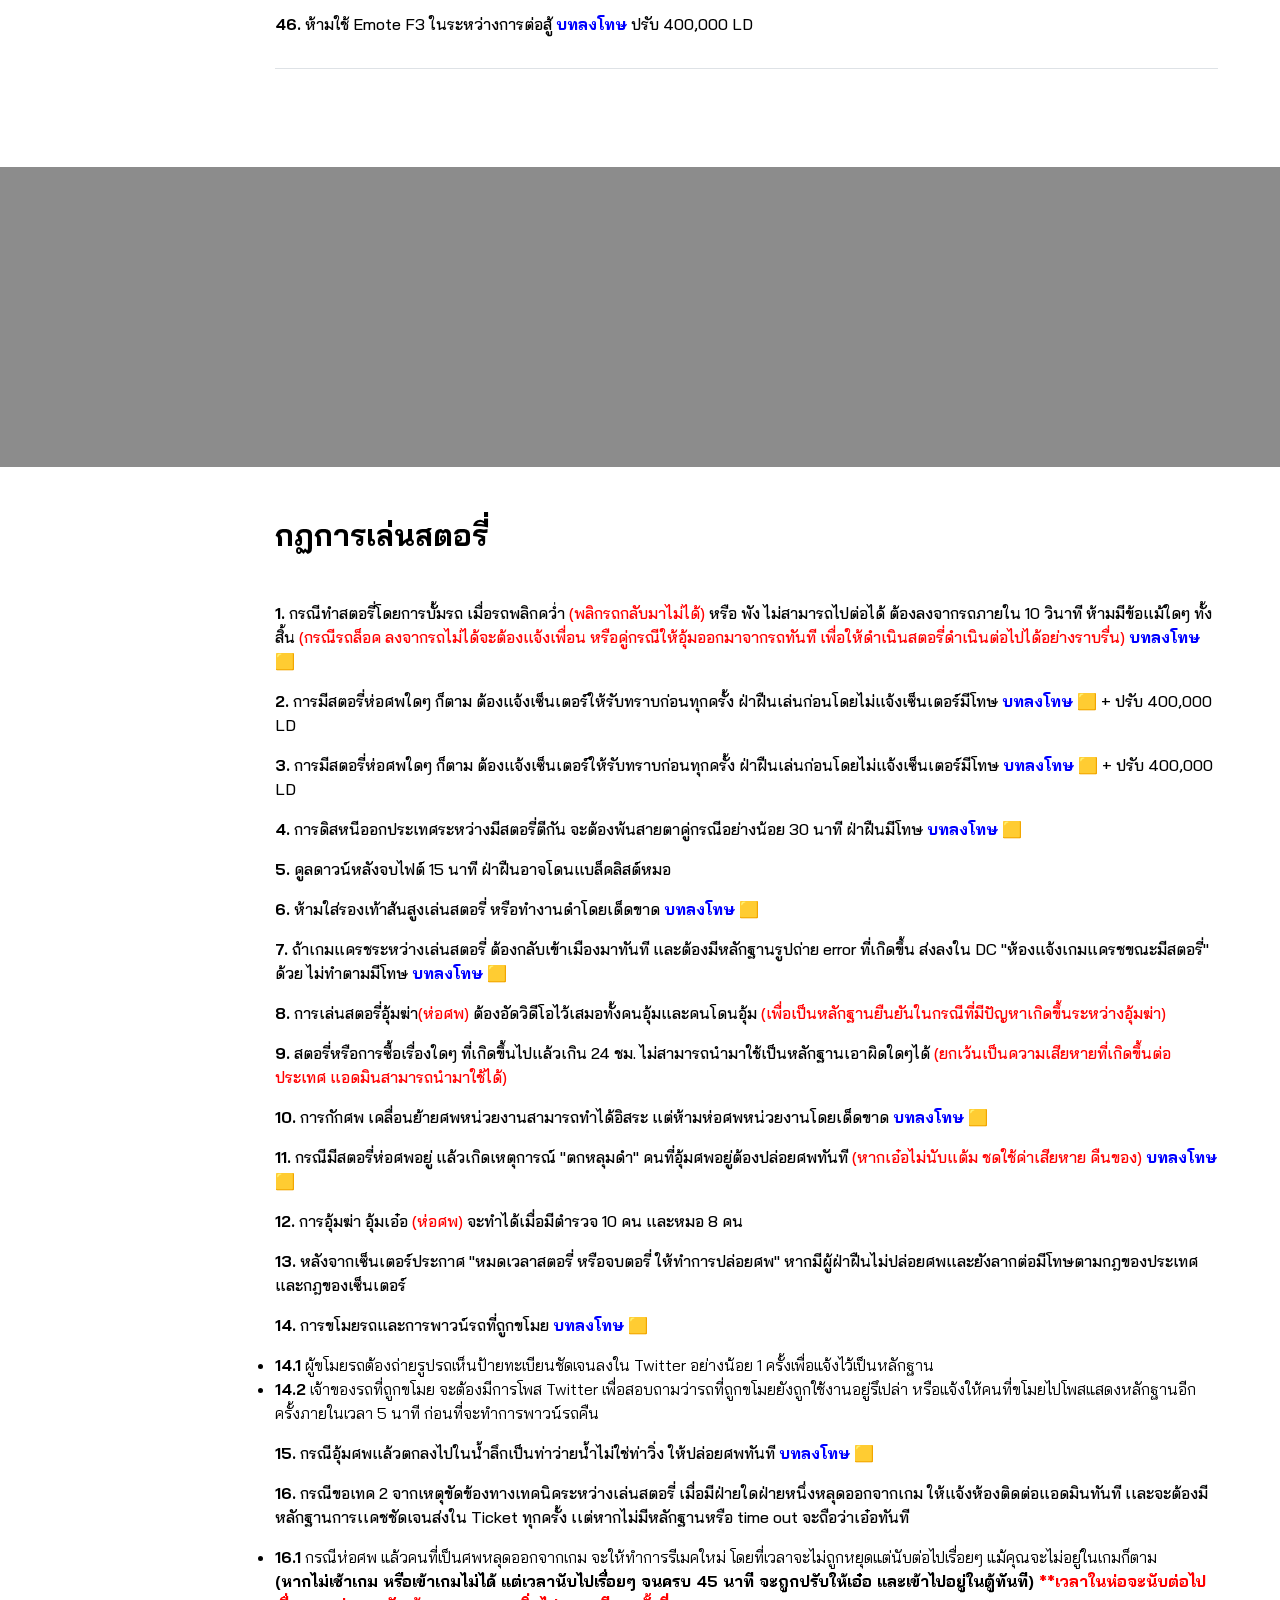
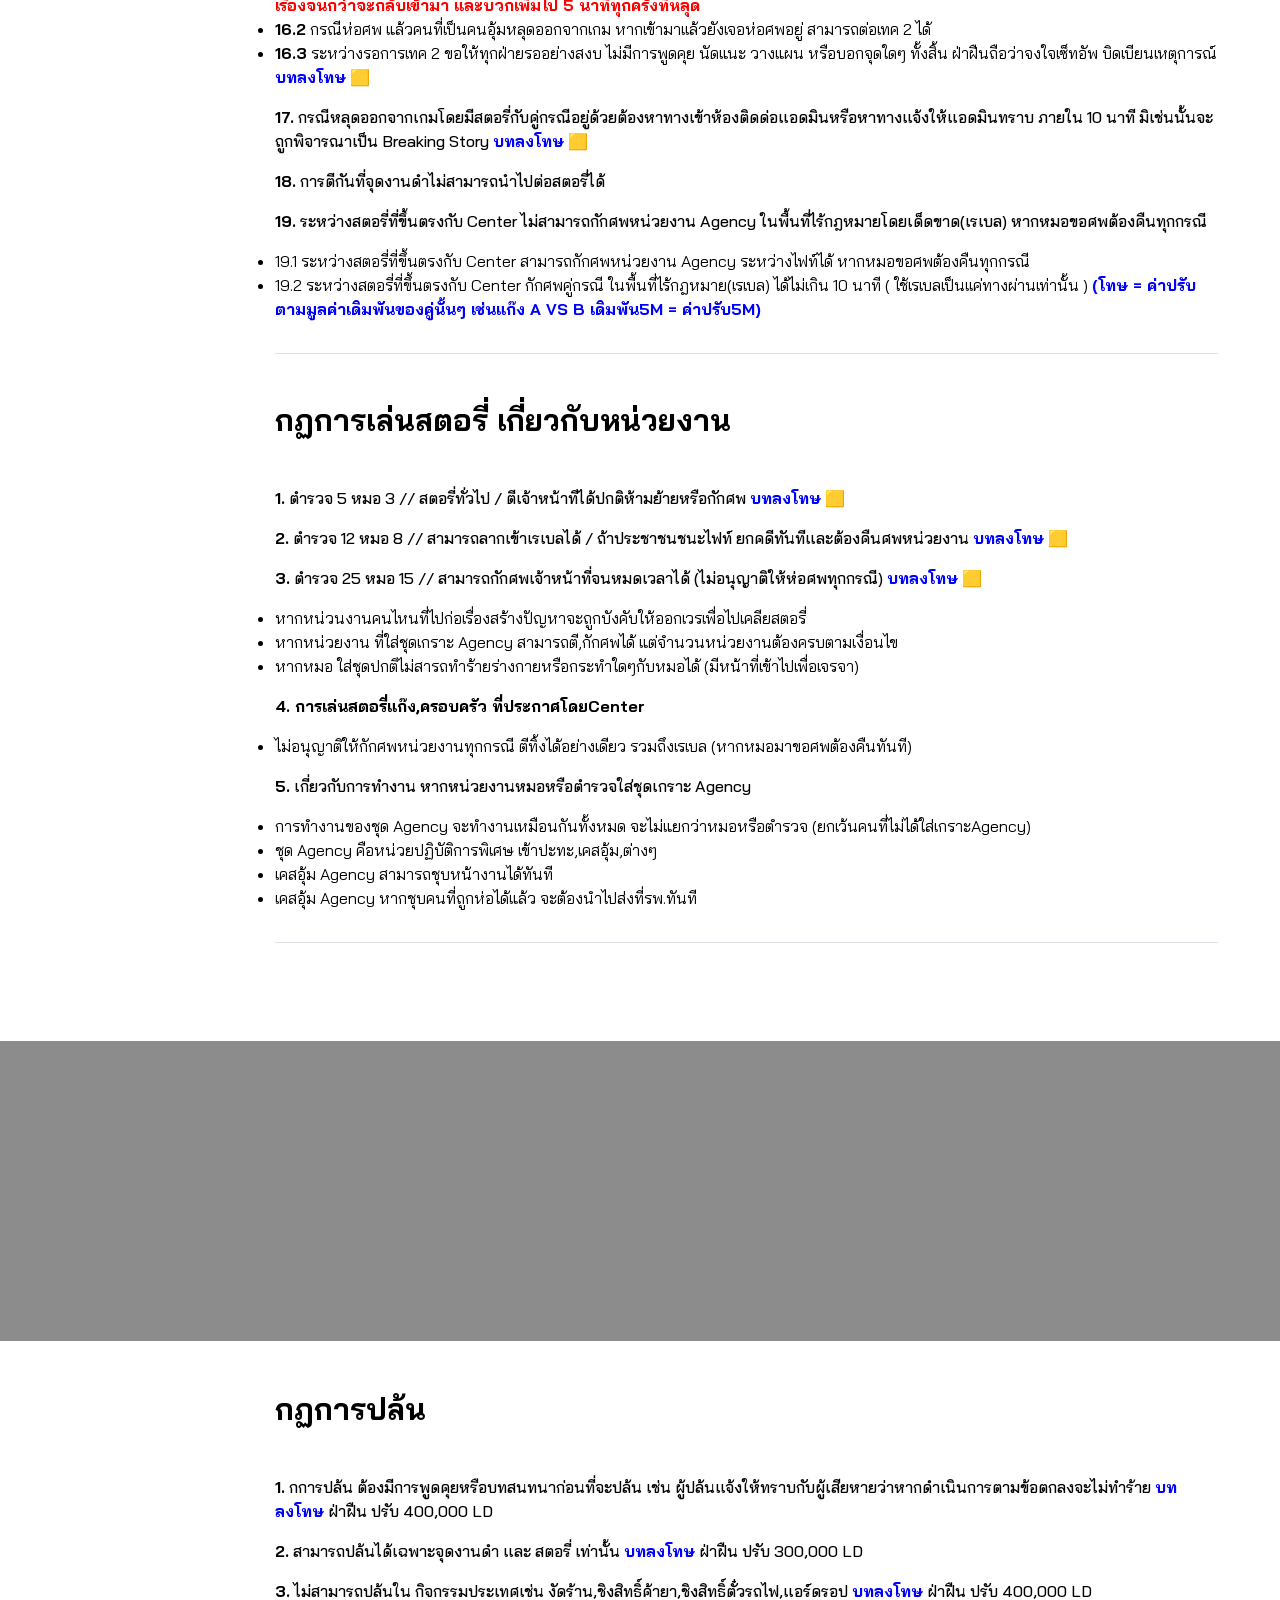
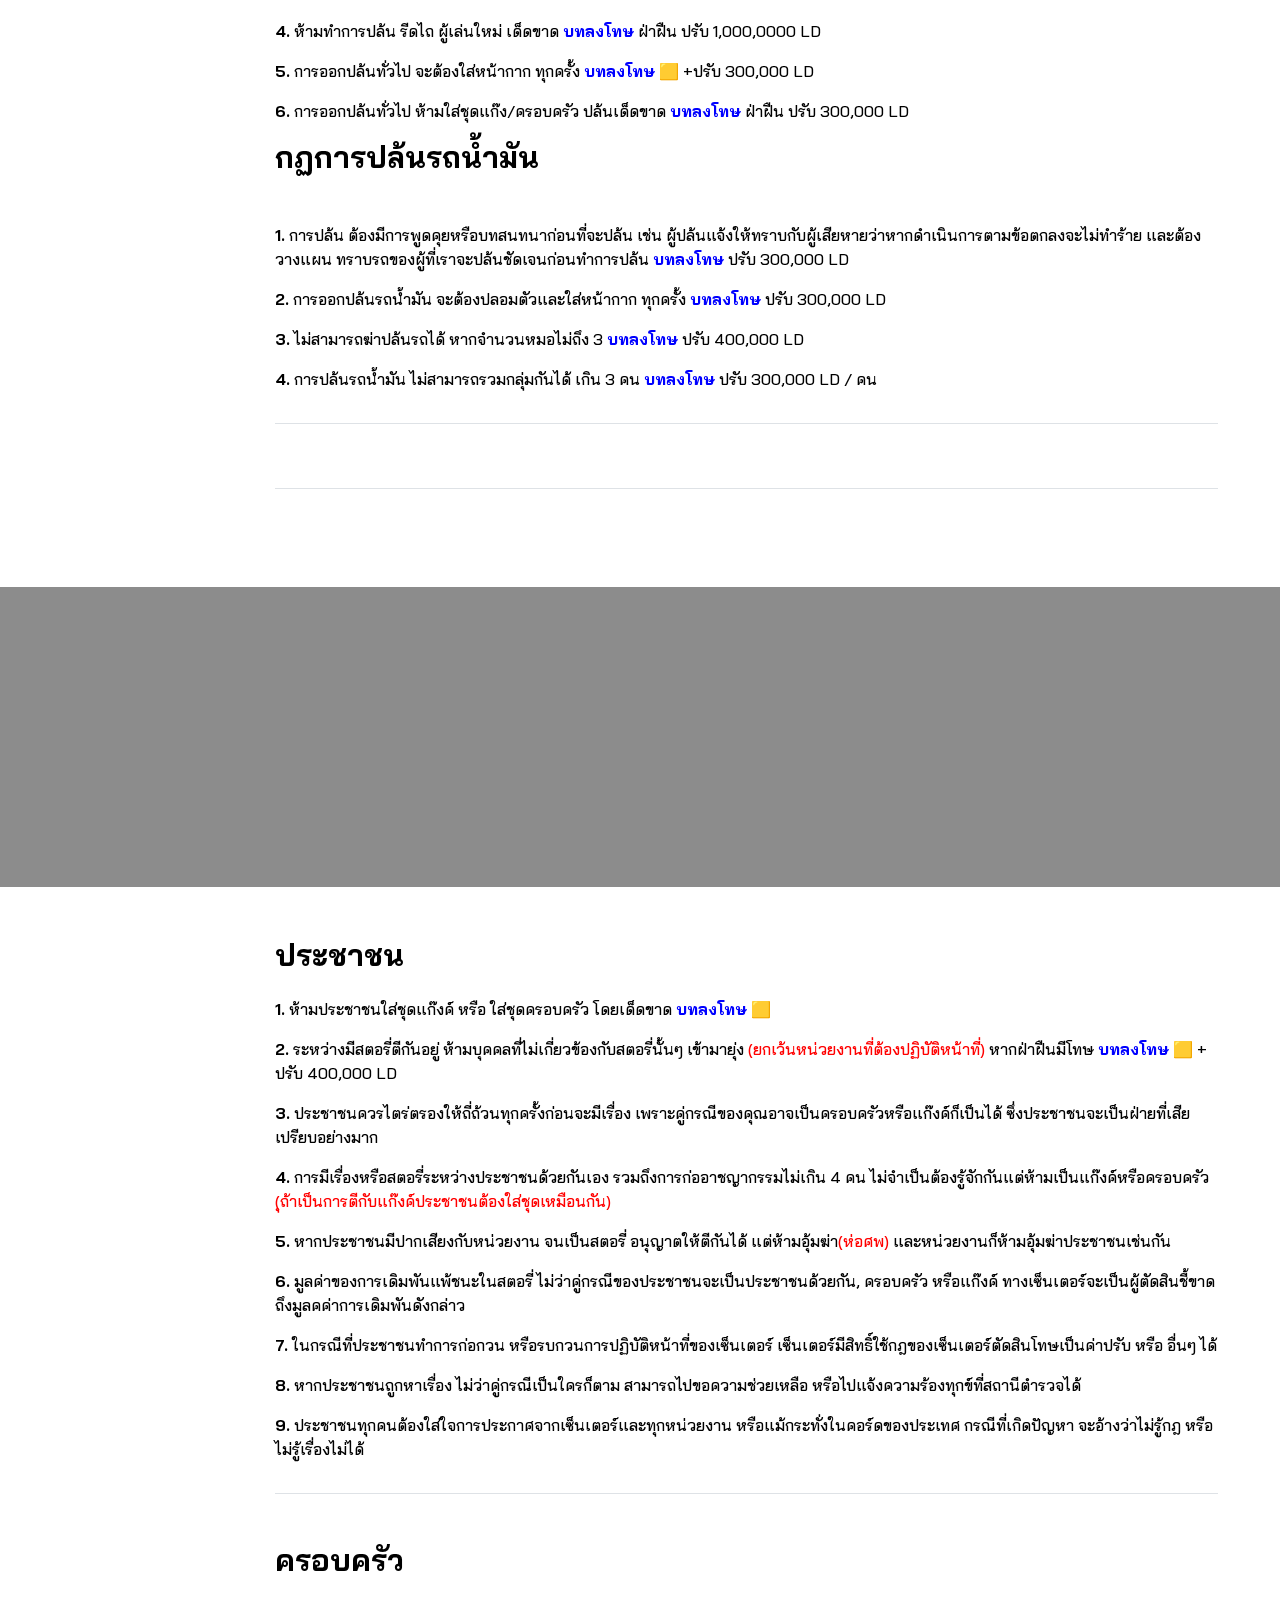
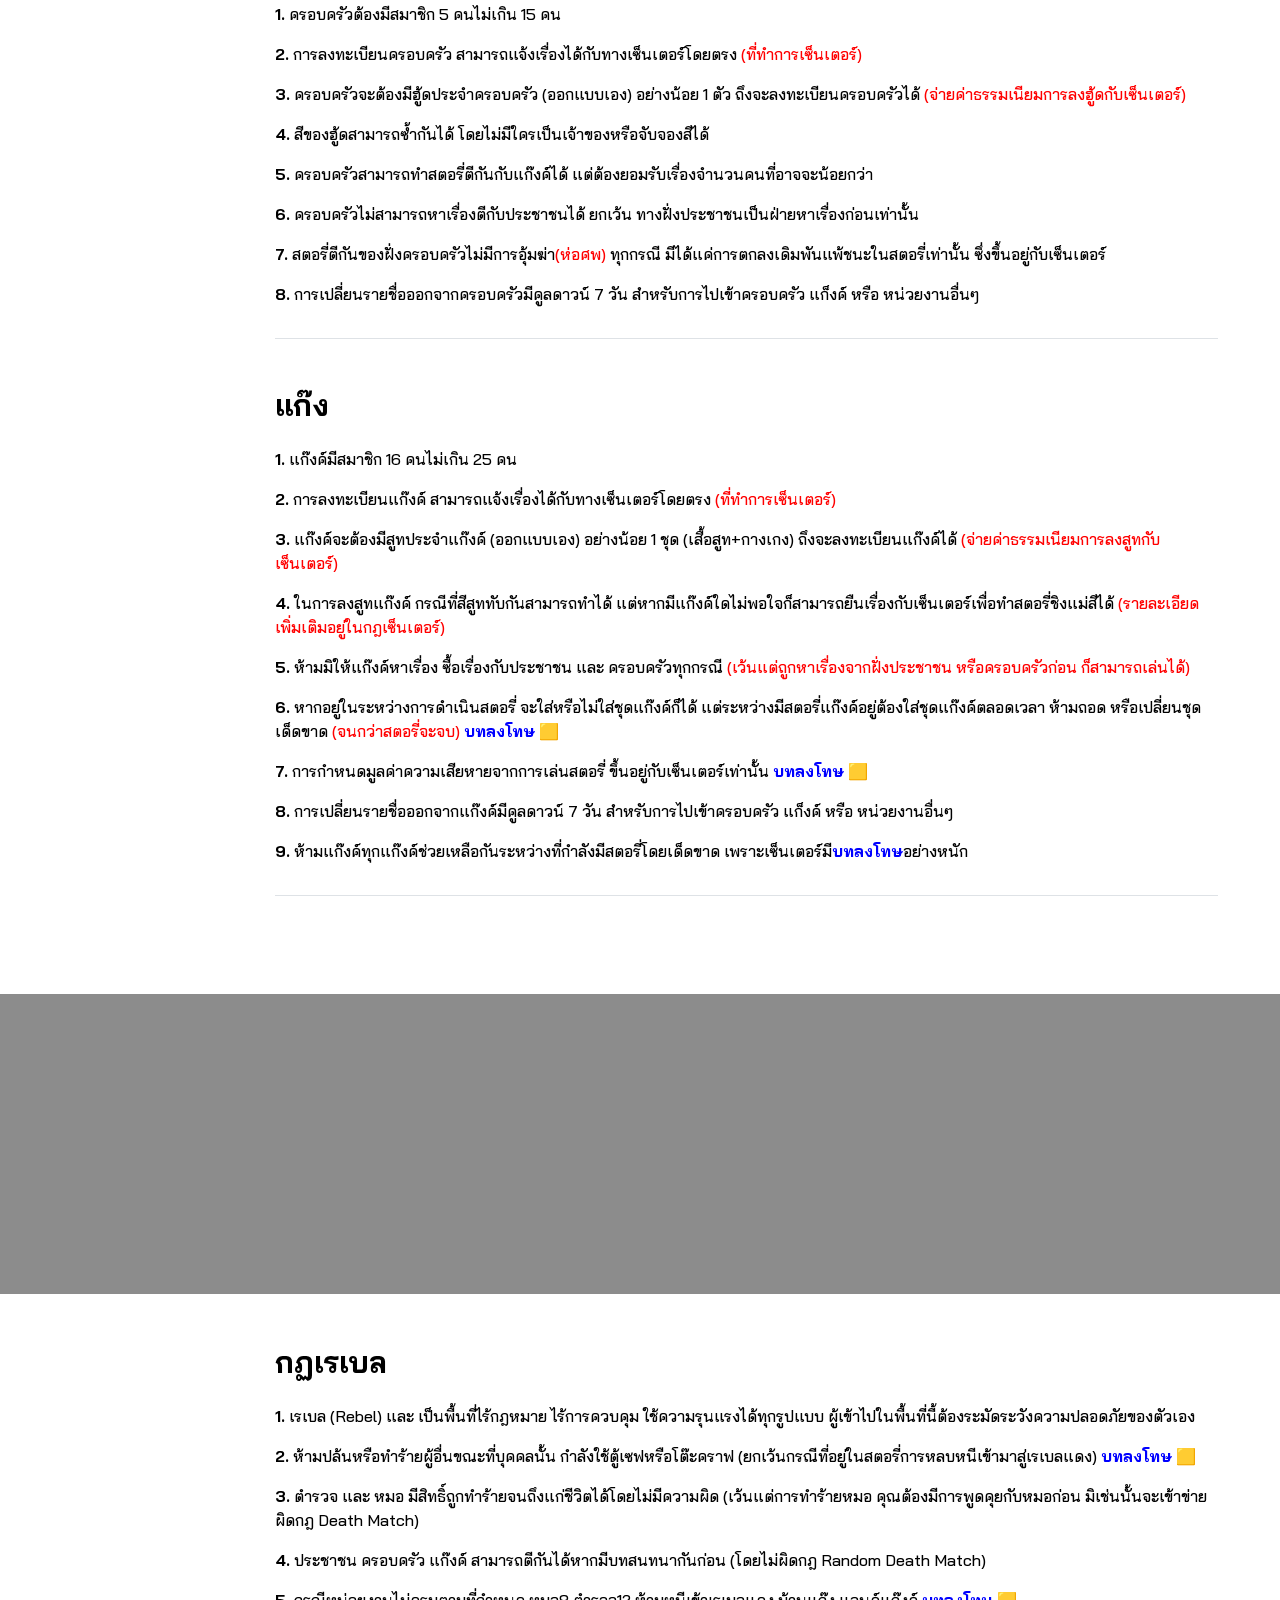
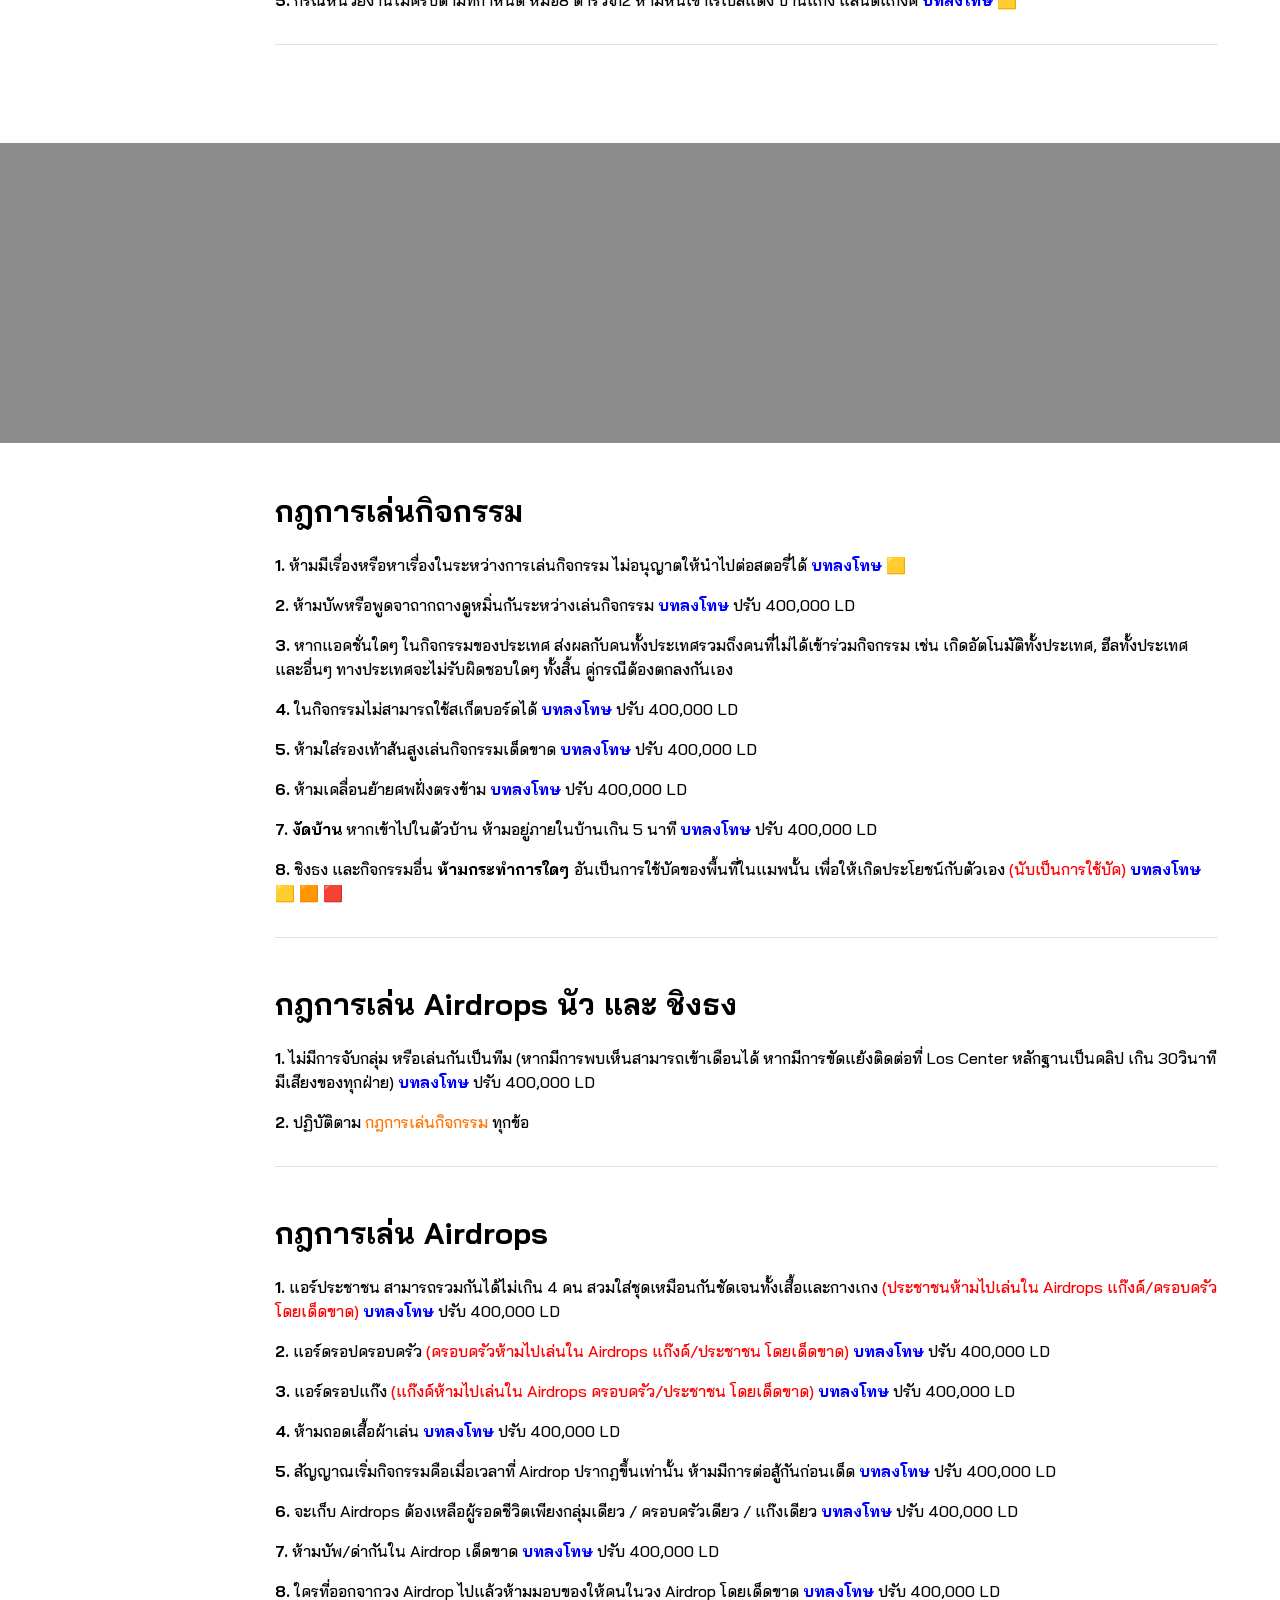
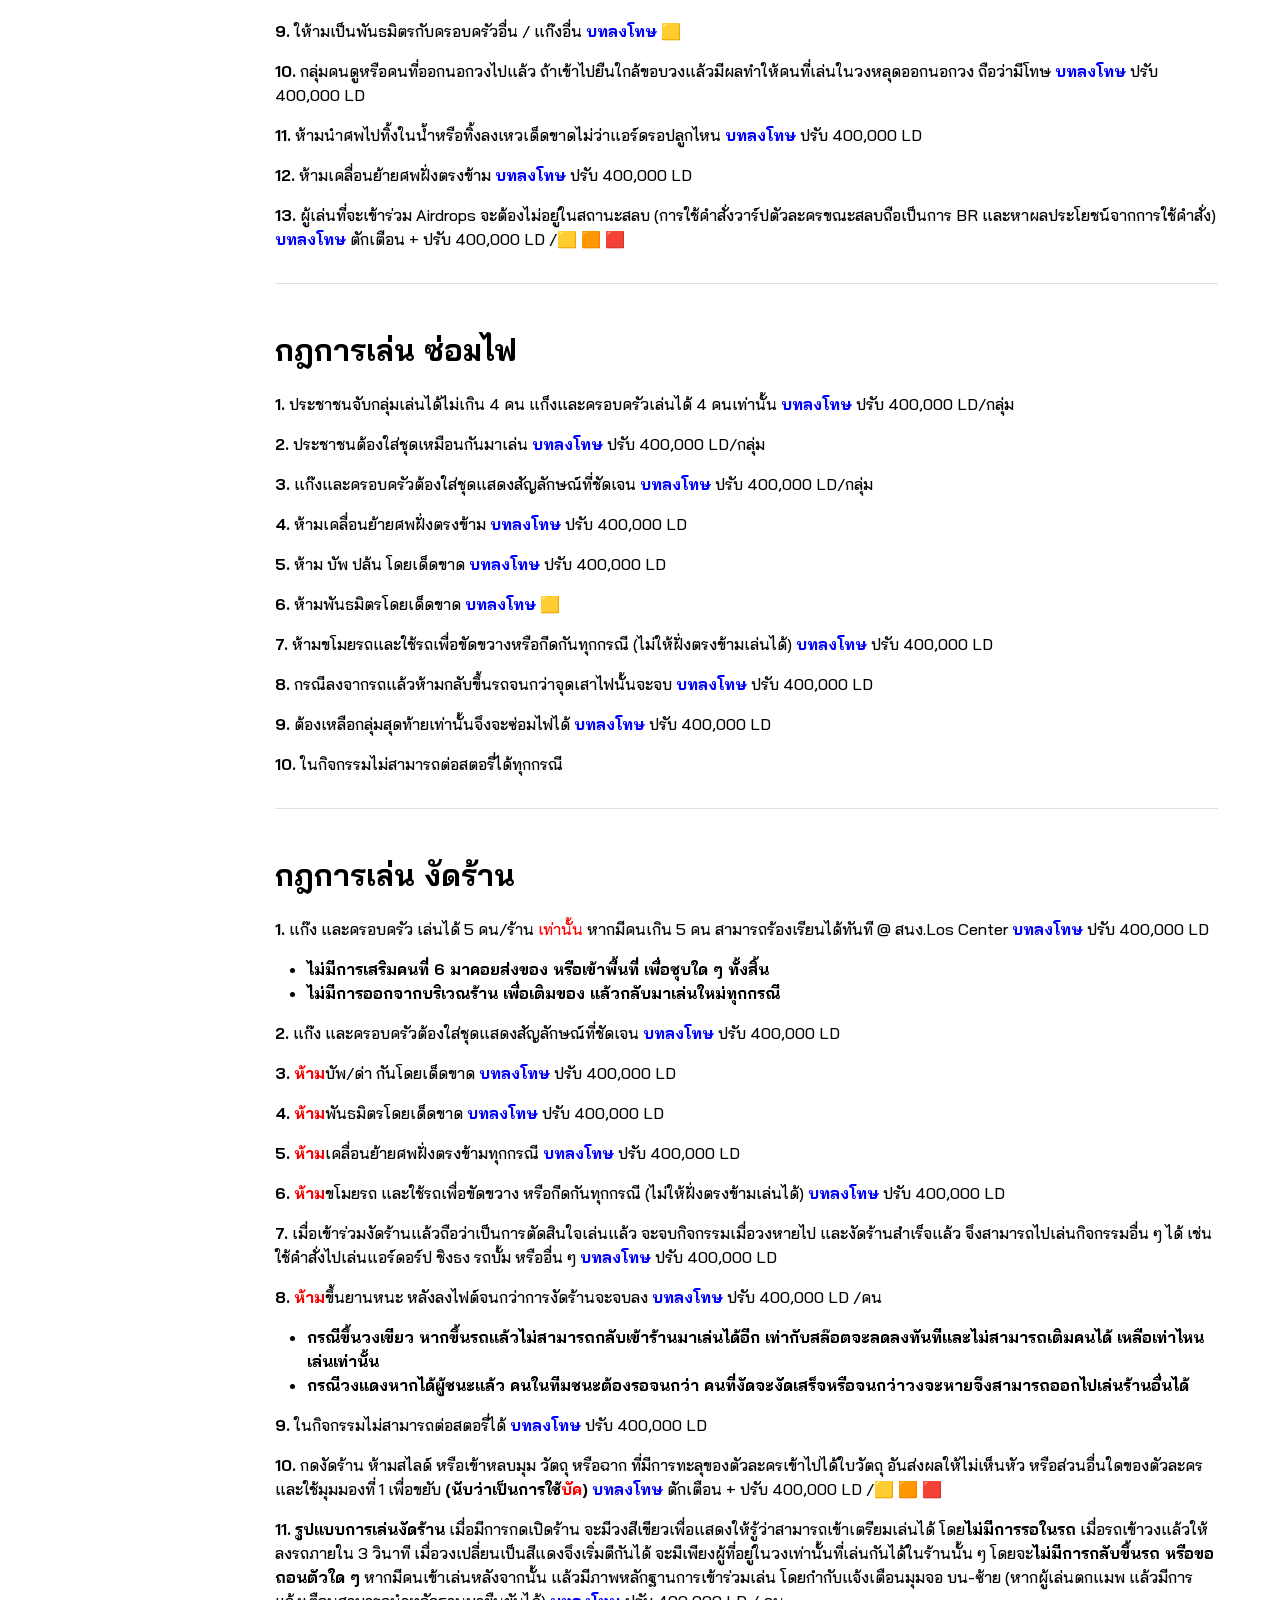
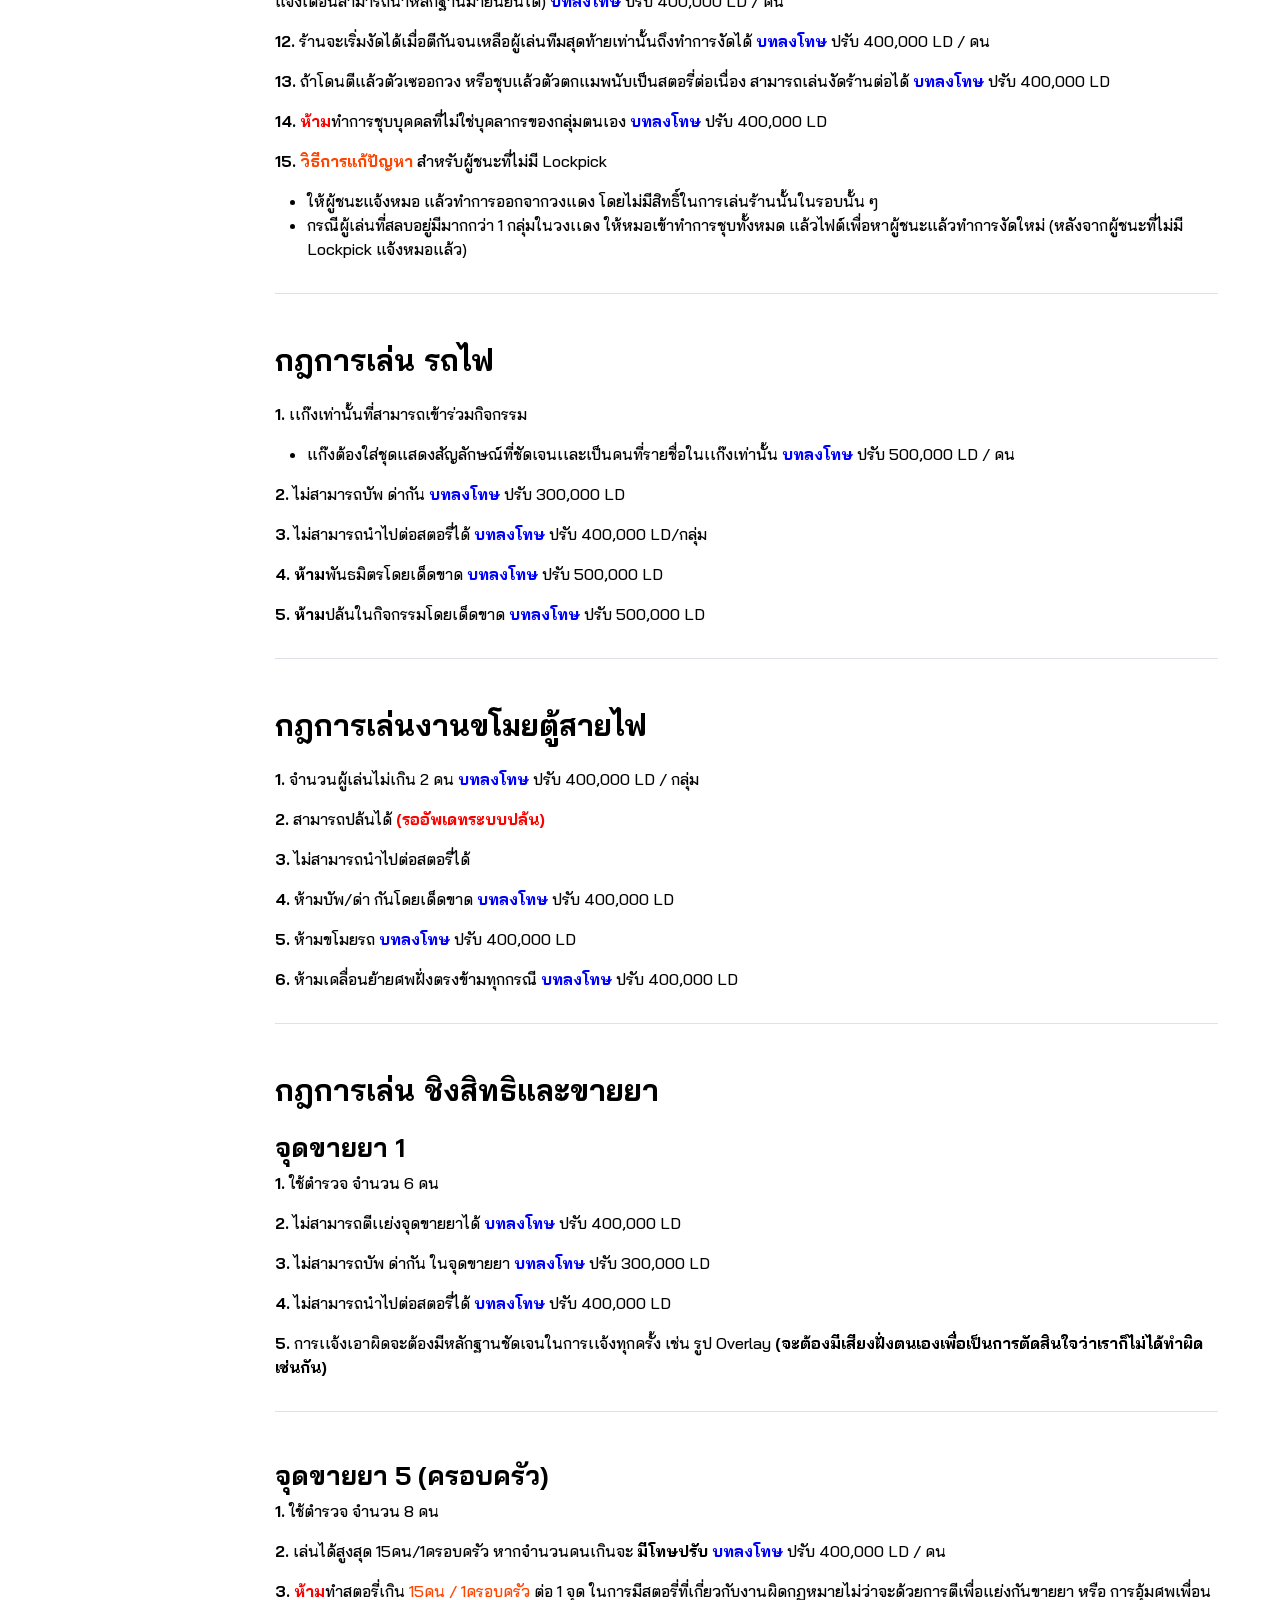
==== commit 679c1314: "Update index.html" ====
--- a/index.html
+++ b/index.html
@@ -595,7 +595,7 @@
                                         <p><strong>6.</strong> การออกปล้นทั่วไป ห้ามใส่ชุดแก๊ง/ครอบครัว ปล้นเด็ดขาด
                                             <strong style="color: blue;">บทลงโทษ</strong> ฝ่าฝืน ปรับ 300,000 LD
                                         </p>
-                                        <h2 class="mb-5">กฏการปล้น</h2>
+                                        <h2 class="mb-5">กฏการปล้นรถน้ำมัน</h2>
                                     <div class="border-bottom pb-3 mb-5">
                                         <p><strong>1.</strong> การปล้น ต้องมีการพูดคุยหรือบทสนทนาก่อนที่จะปล้น เช่น ผู้ปล้นแจ้งให้ทราบกับผู้เสียหายว่าหากดำเนินการตามข้อตกลงจะไม่ทำร้าย และต้องวางแผน ทราบรถของผู้ที่เราจะปล้นชัดเจนก่อนทำการปล้น
                                             <strong style="color: blue;">บทลงโทษ</strong> ปรับ 300,000 LD
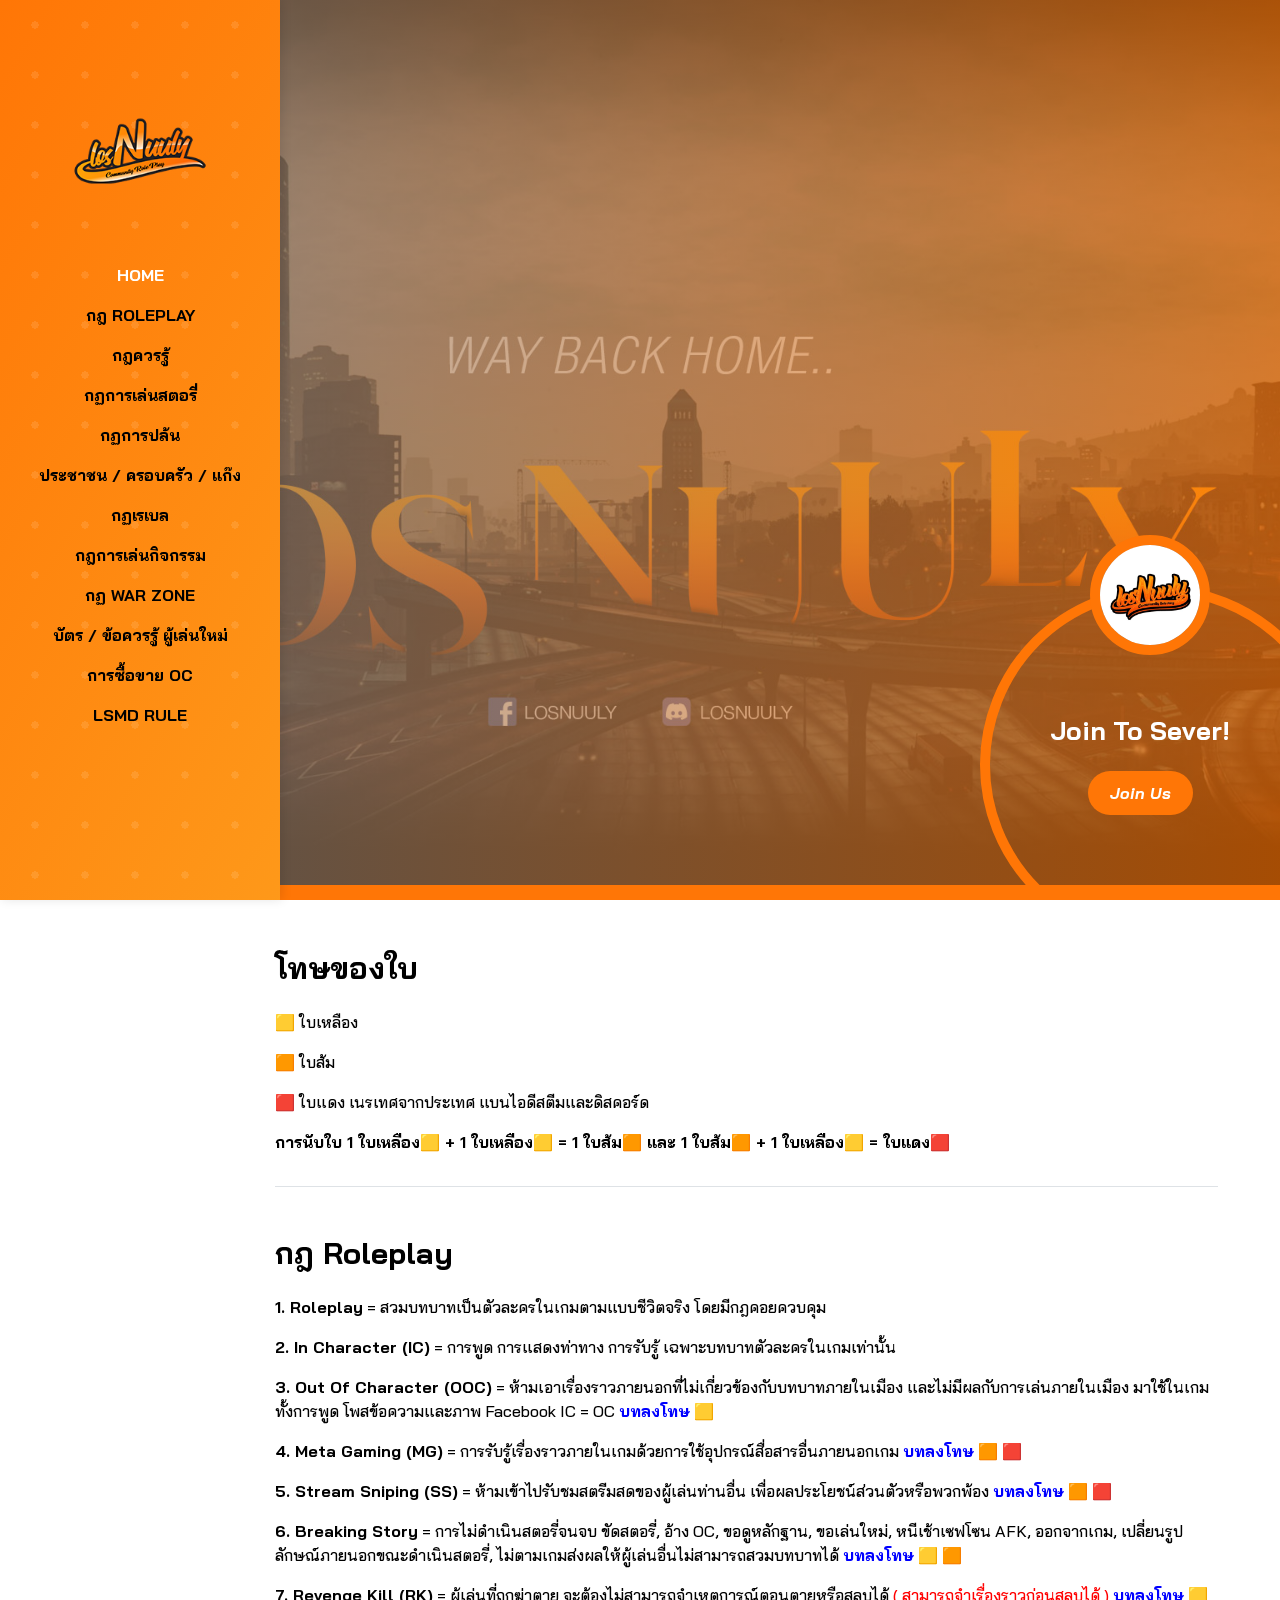
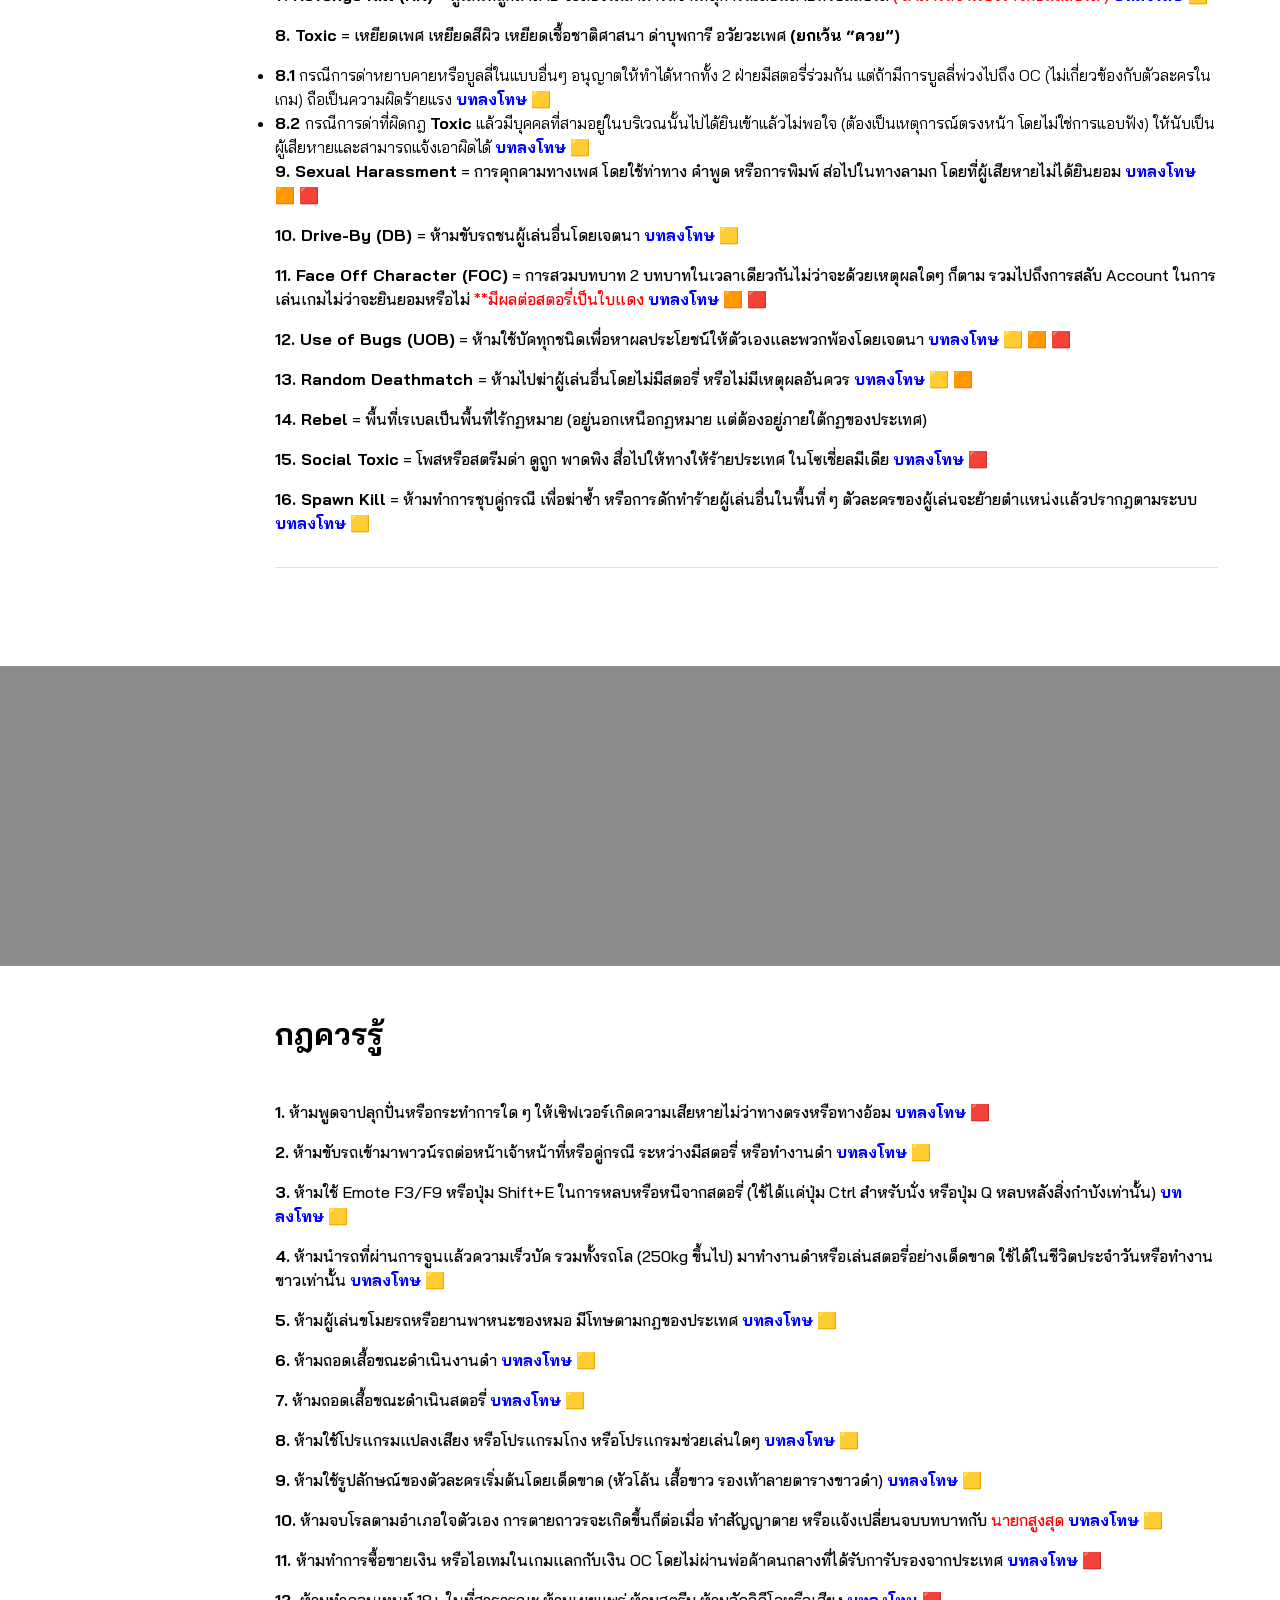
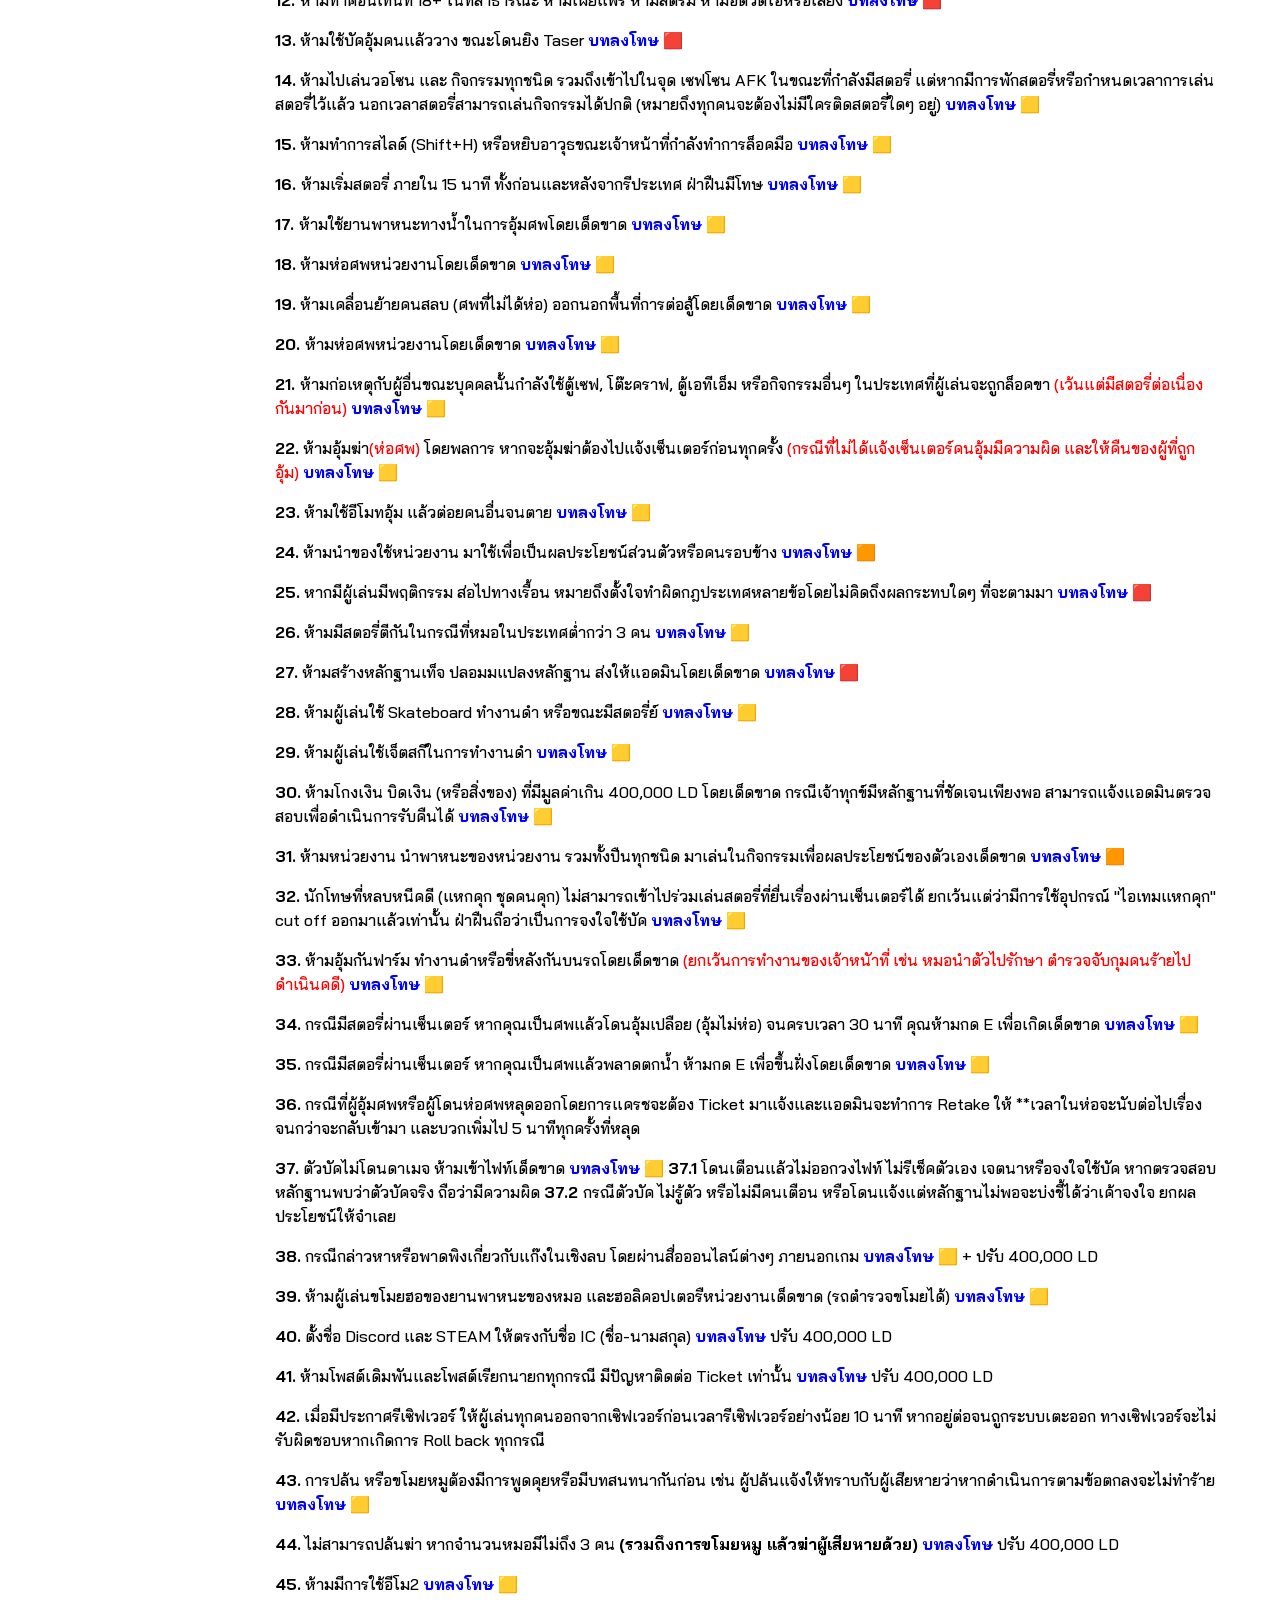
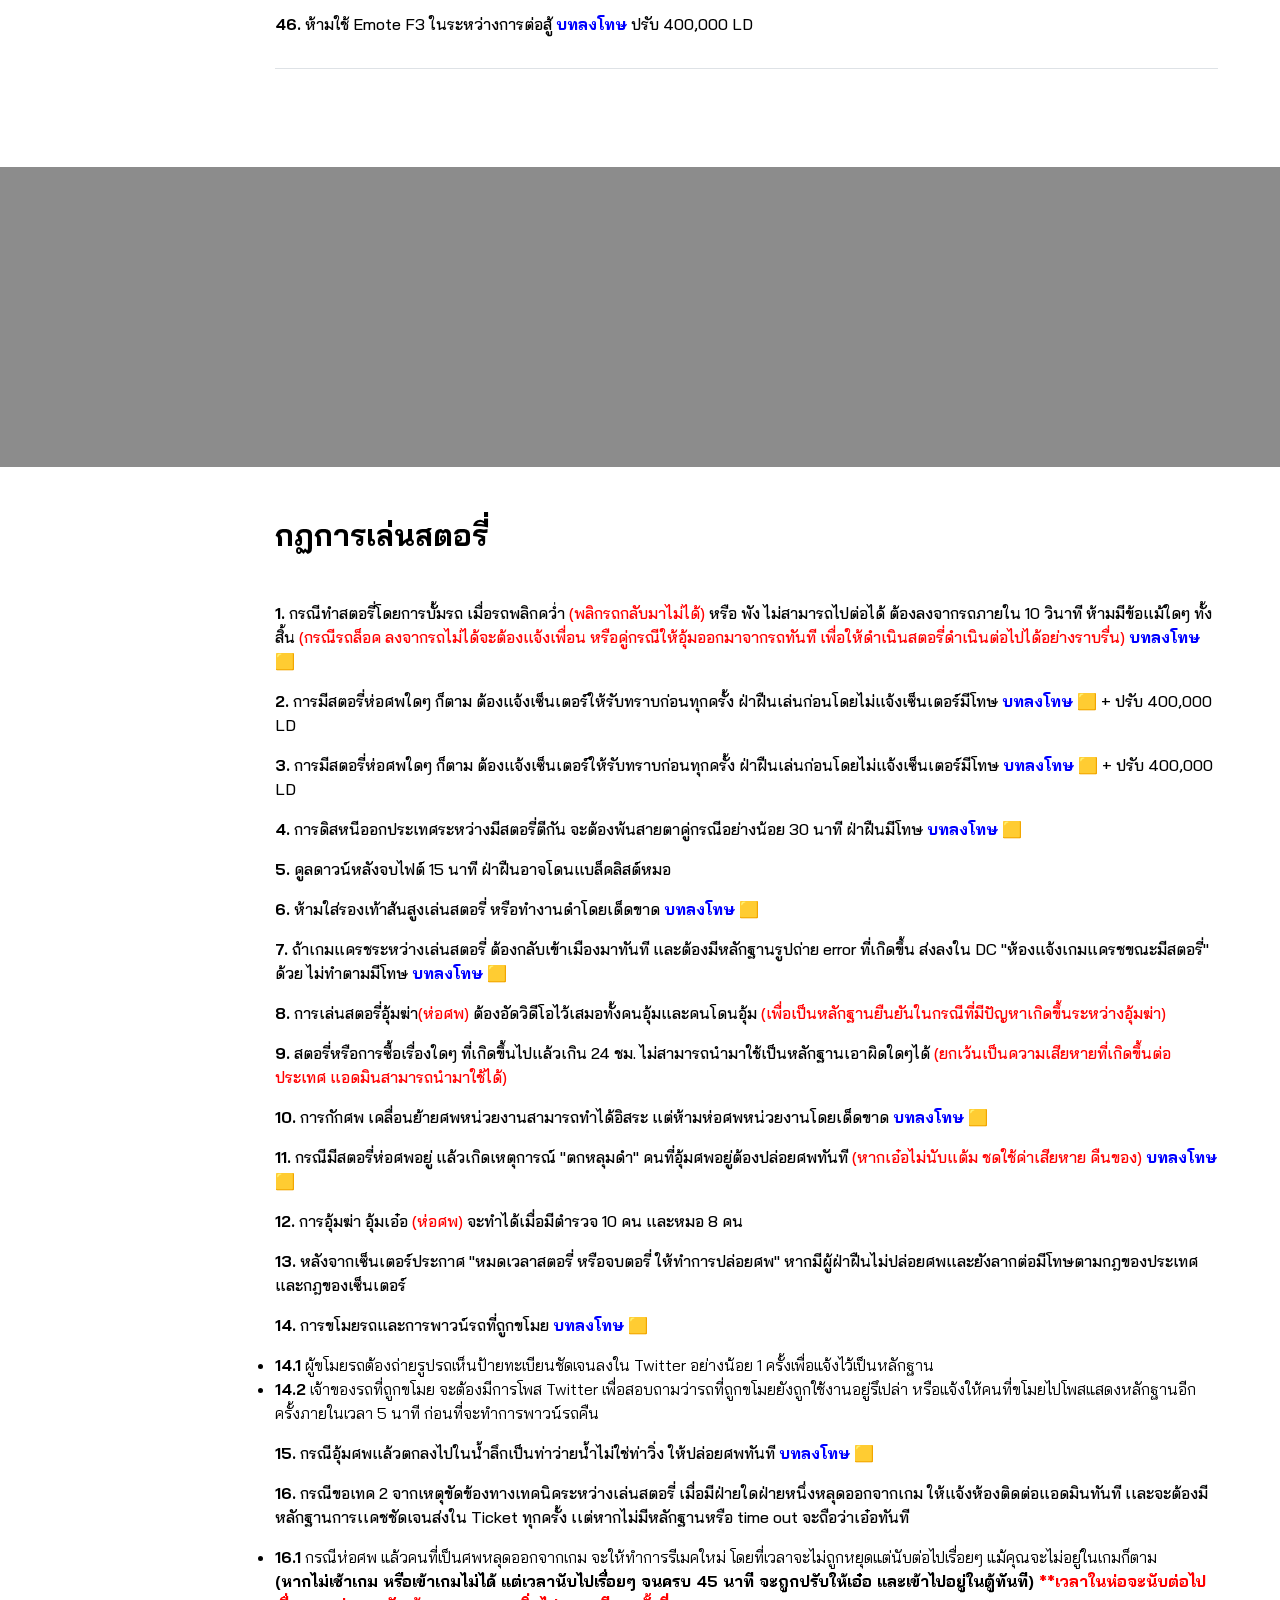
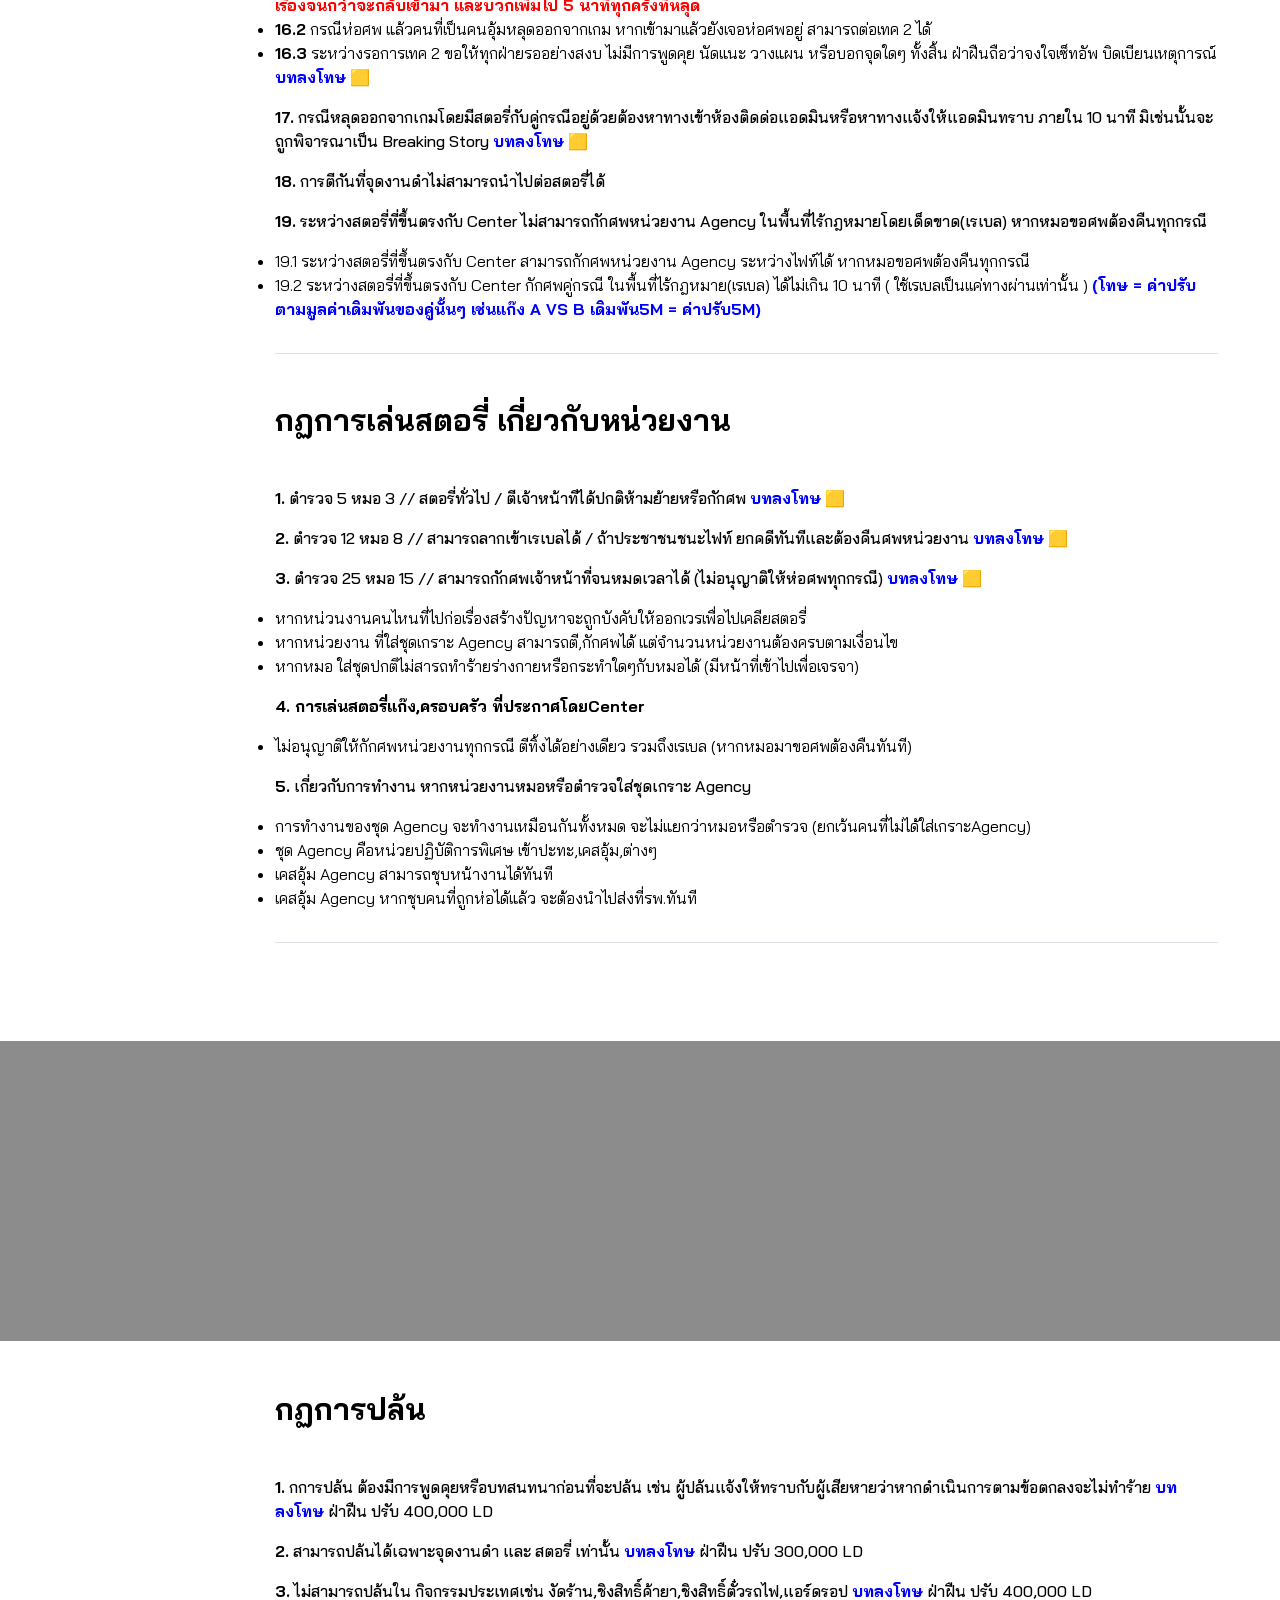
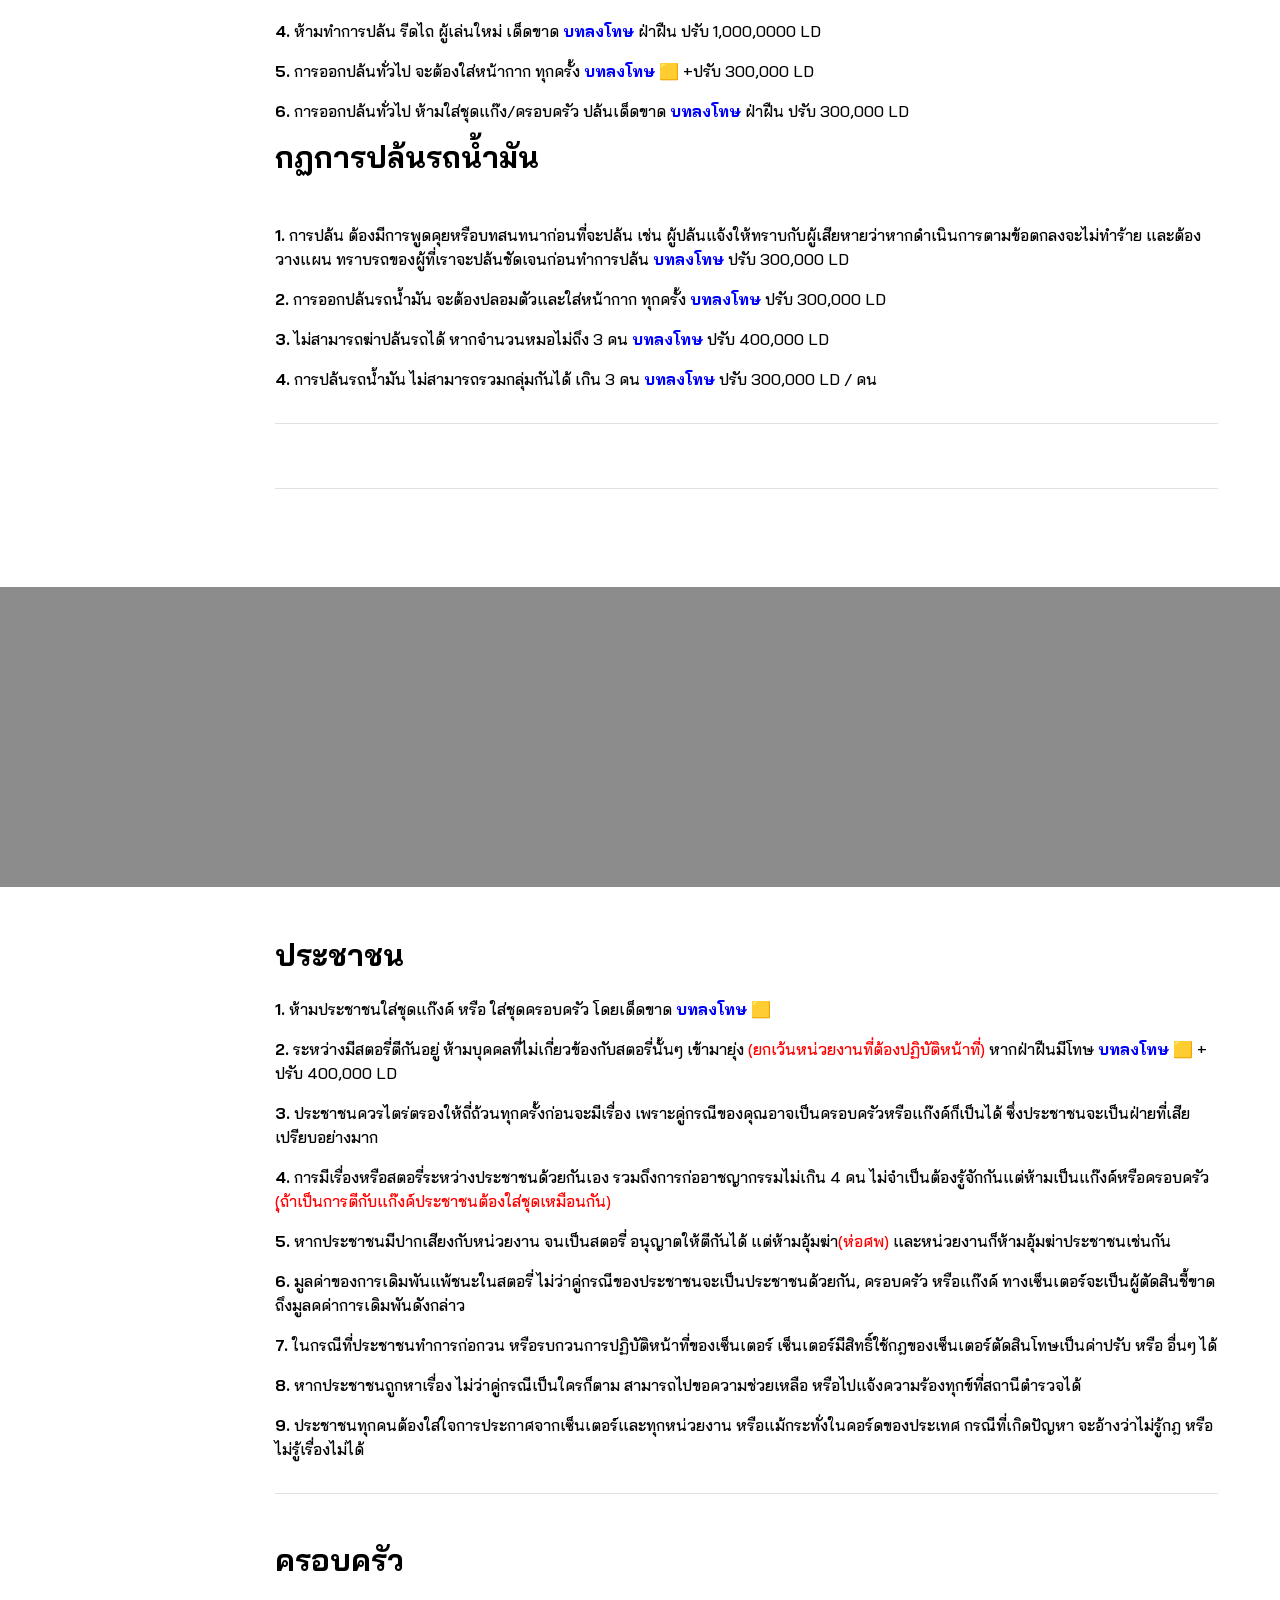
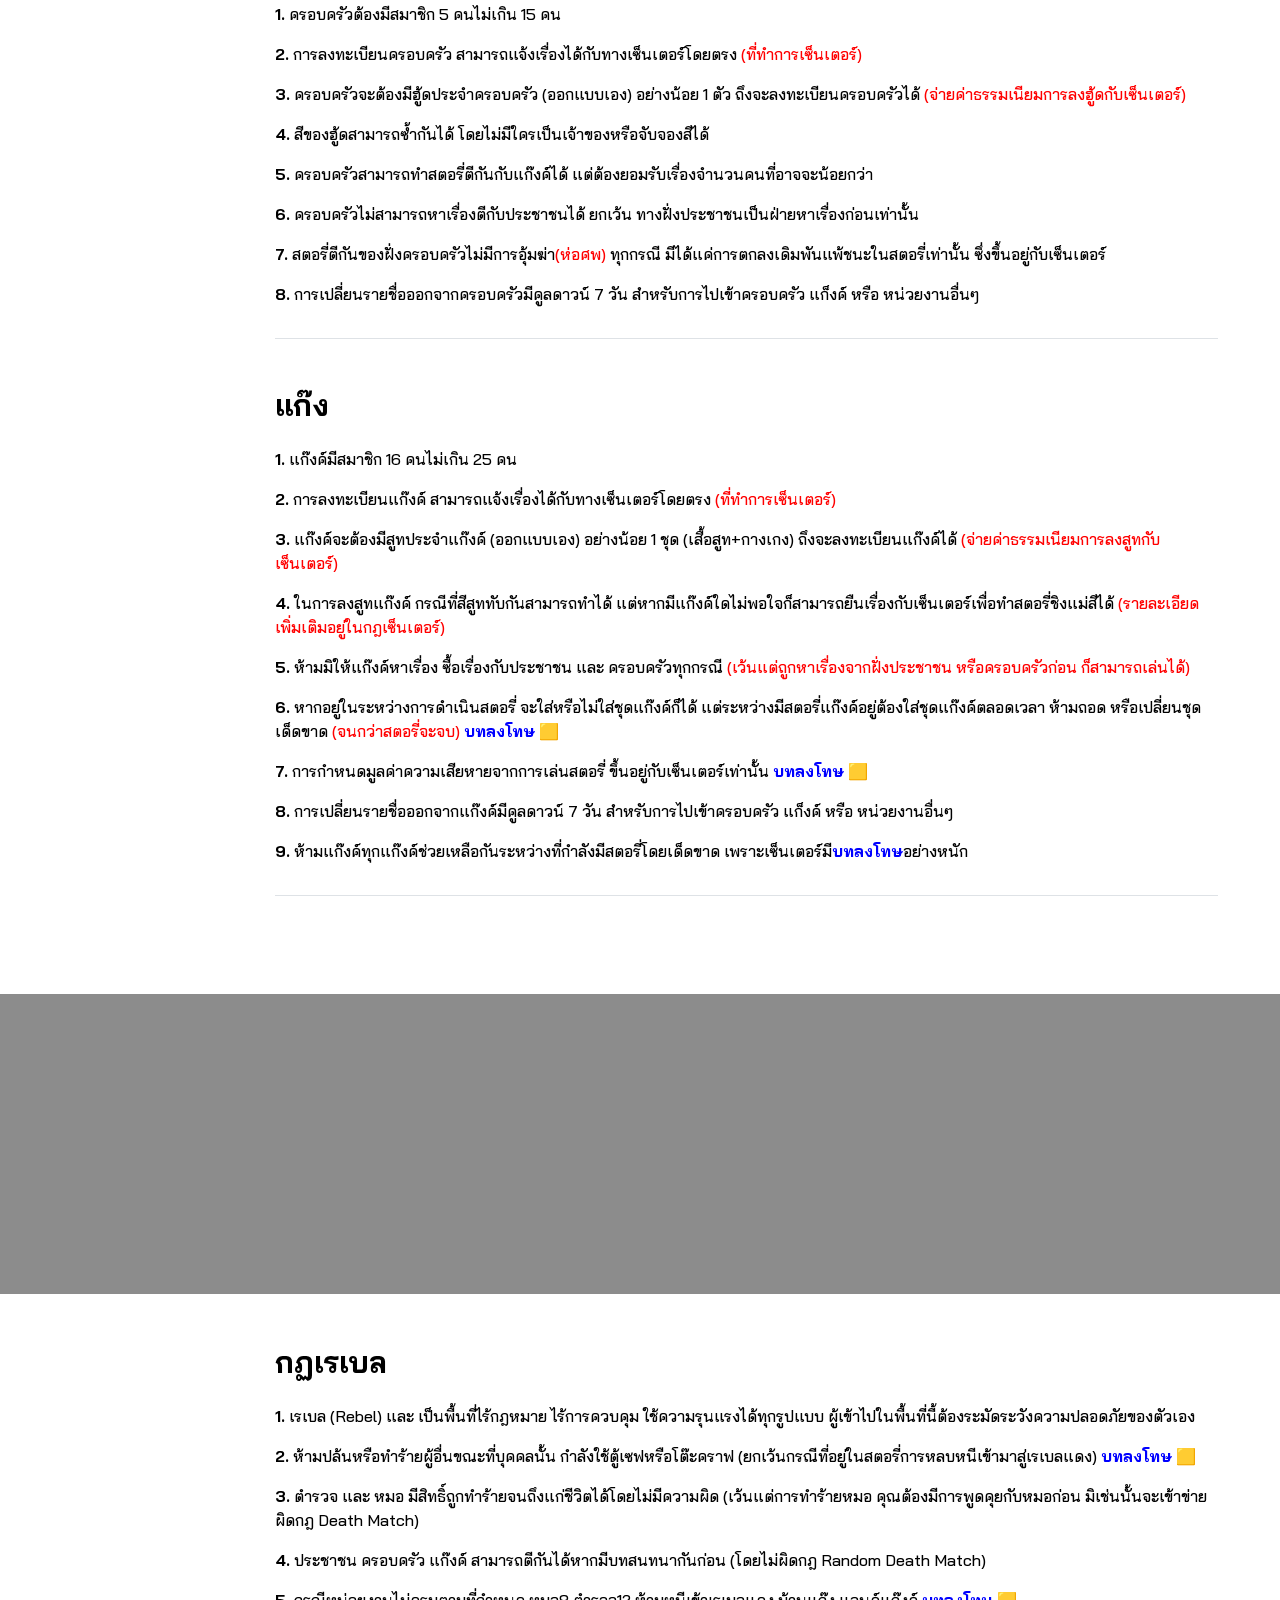
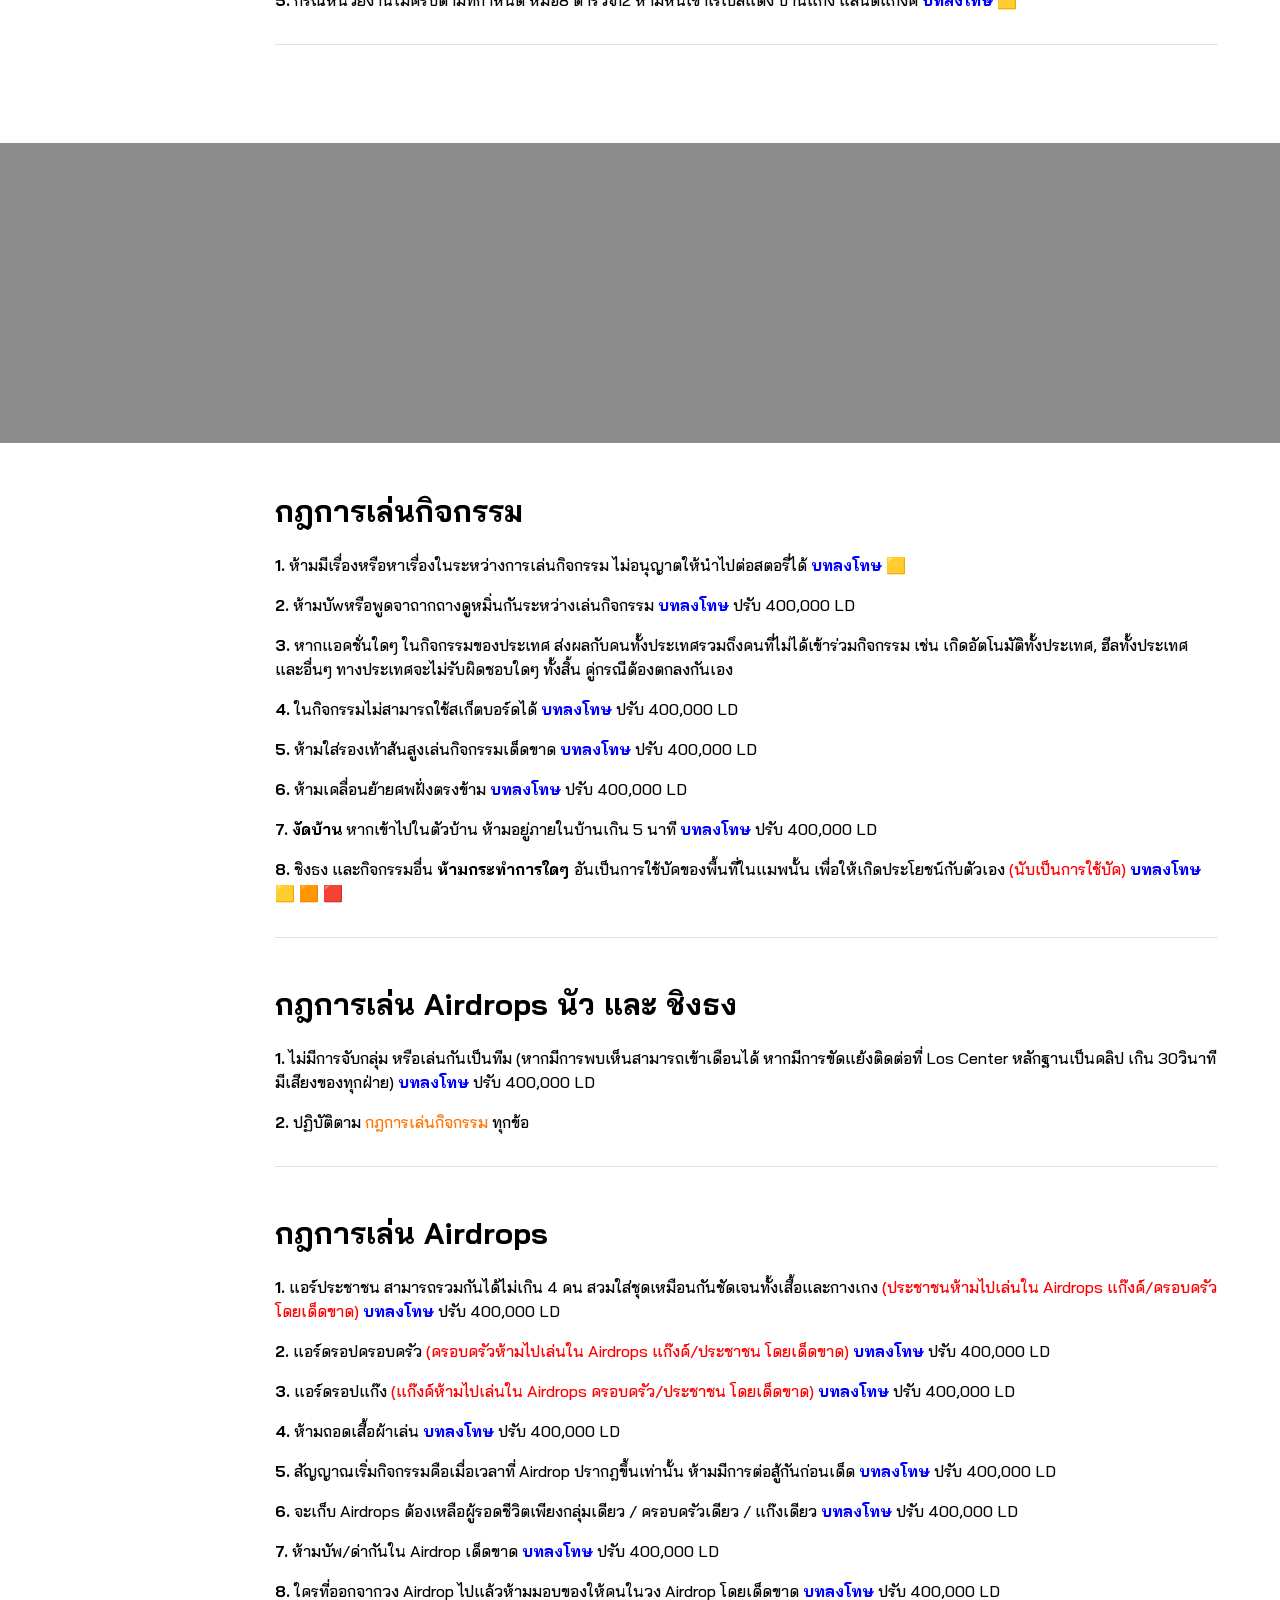
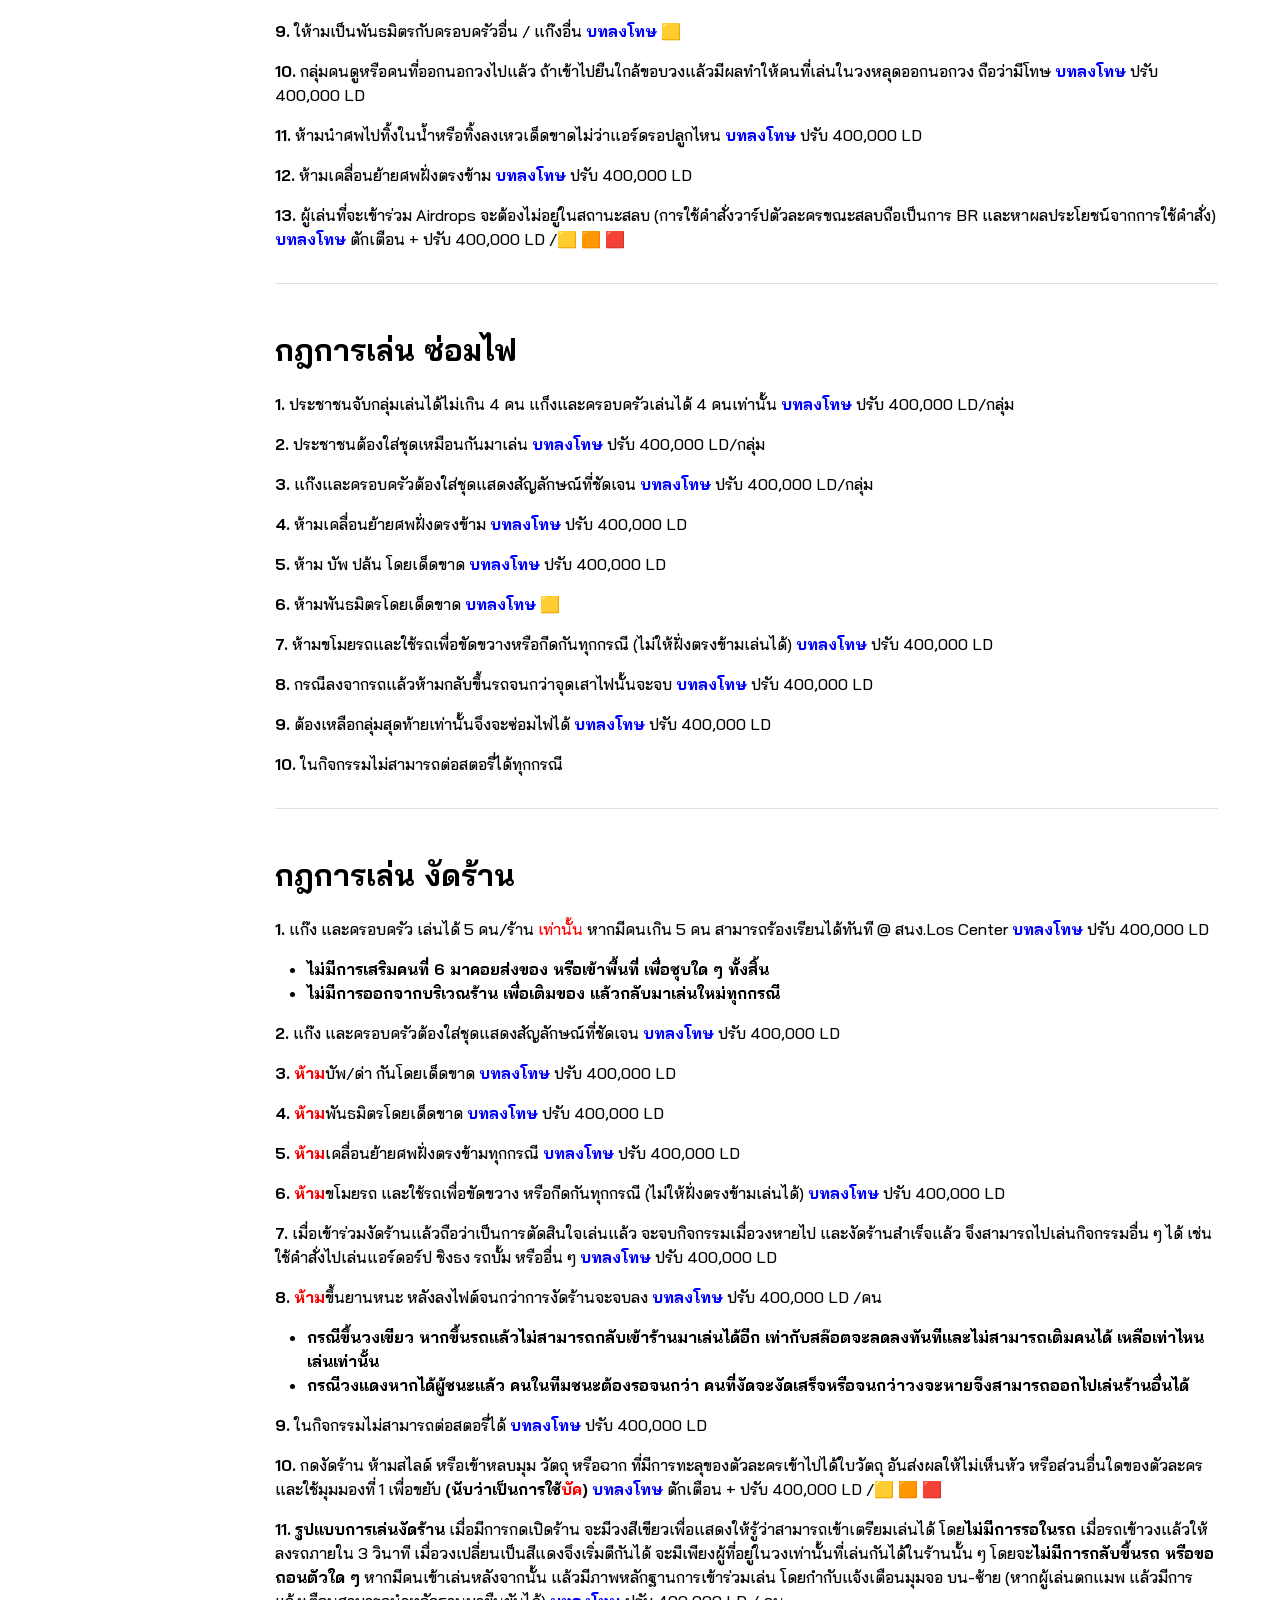
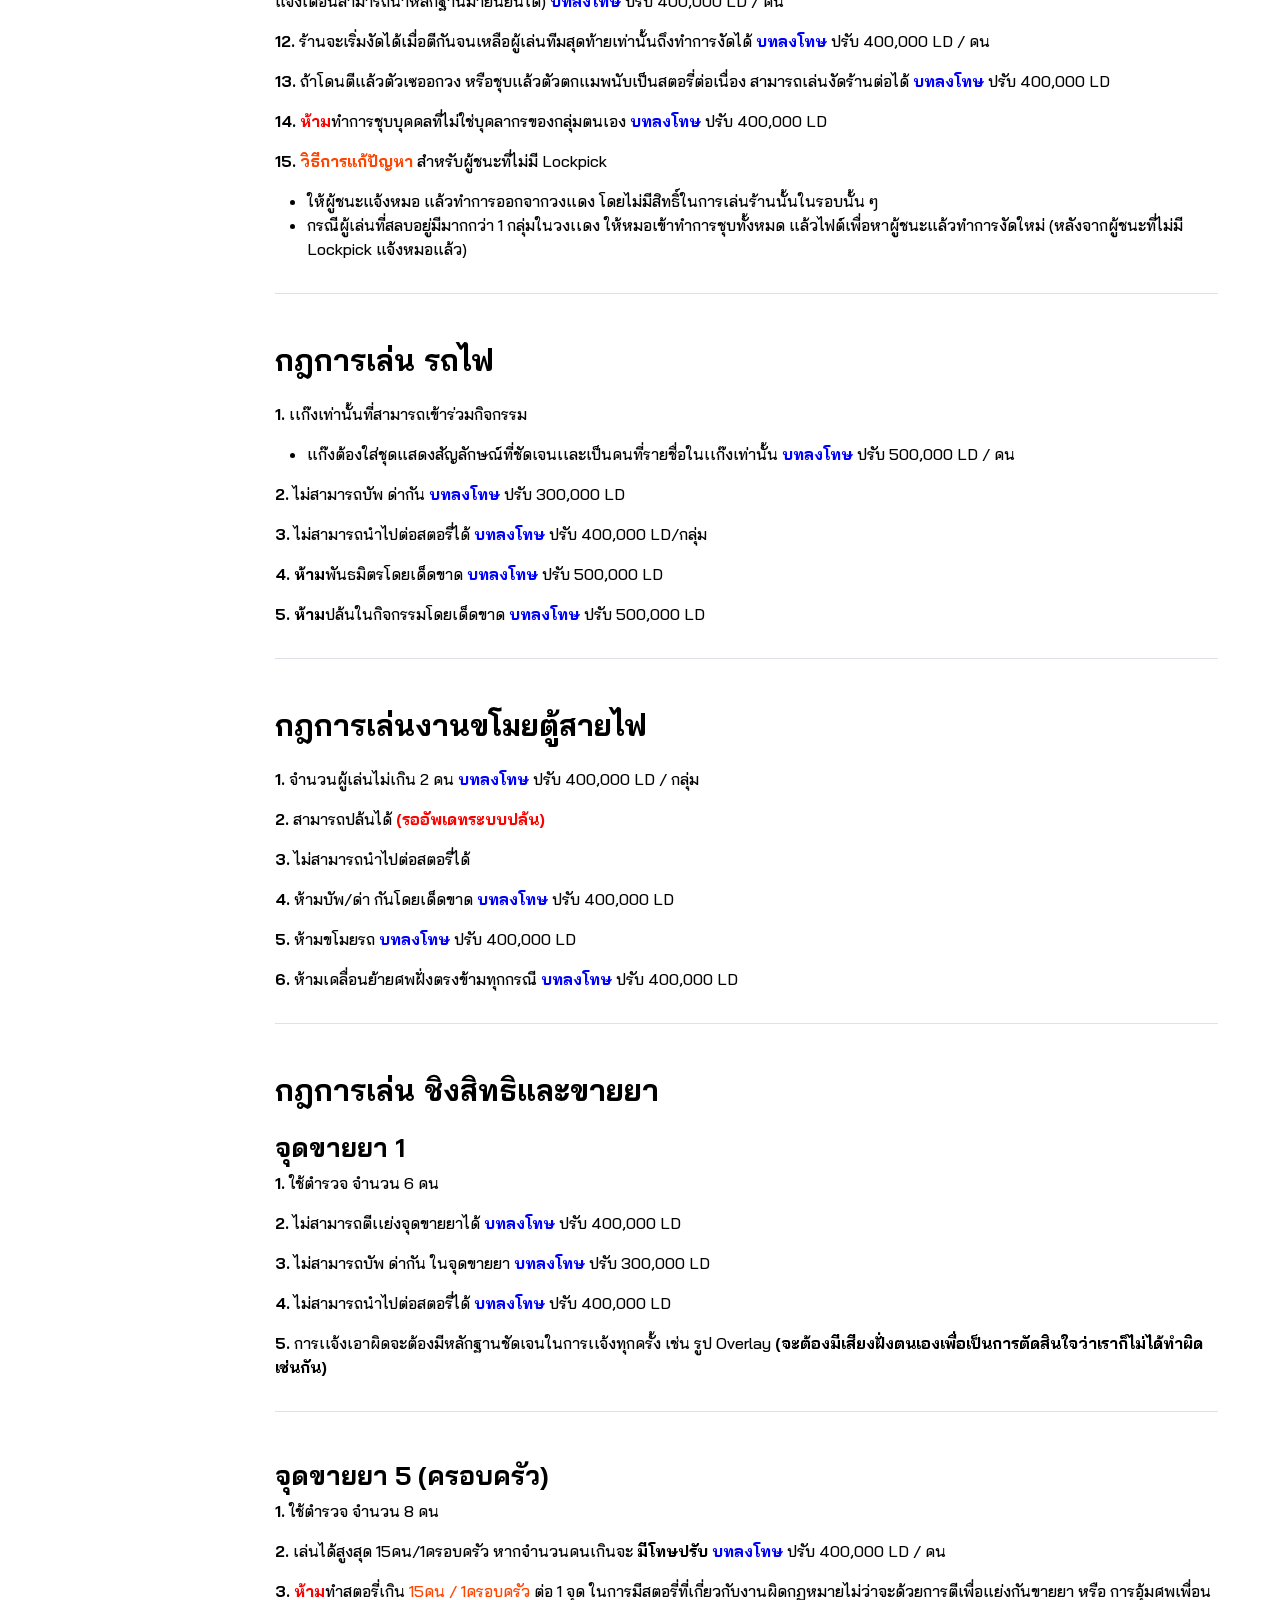
==== commit eac64ca7: "Update index.html" ====
--- a/index.html
+++ b/index.html
@@ -603,7 +603,7 @@
                                         <p><strong>2.</strong> การออกปล้นรถน้ำมัน จะต้องปลอมตัวและใส่หน้ากาก ทุกครั้ง
                                             <strong style="color: blue;">บทลงโทษ</strong> ปรับ 300,000 LD
                                         </p>
-                                        <p><strong>3.</strong> ไม่สามารถฆ่าปล้นรถได้ หากจำนวนหมอไม่ถึง 3
+                                        <p><strong>3.</strong> ไม่สามารถฆ่าปล้นรถได้ หากจำนวนหมอไม่ถึง 3 คน
                                             <strong style="color: blue;">บทลงโทษ</strong> ปรับ 400,000 LD
                                         </p>
                                         <p><strong>4.</strong> การปล้นรถน้ำมัน ไม่สามารถรวมกลุ่มกันได้ เกิน 3 คน
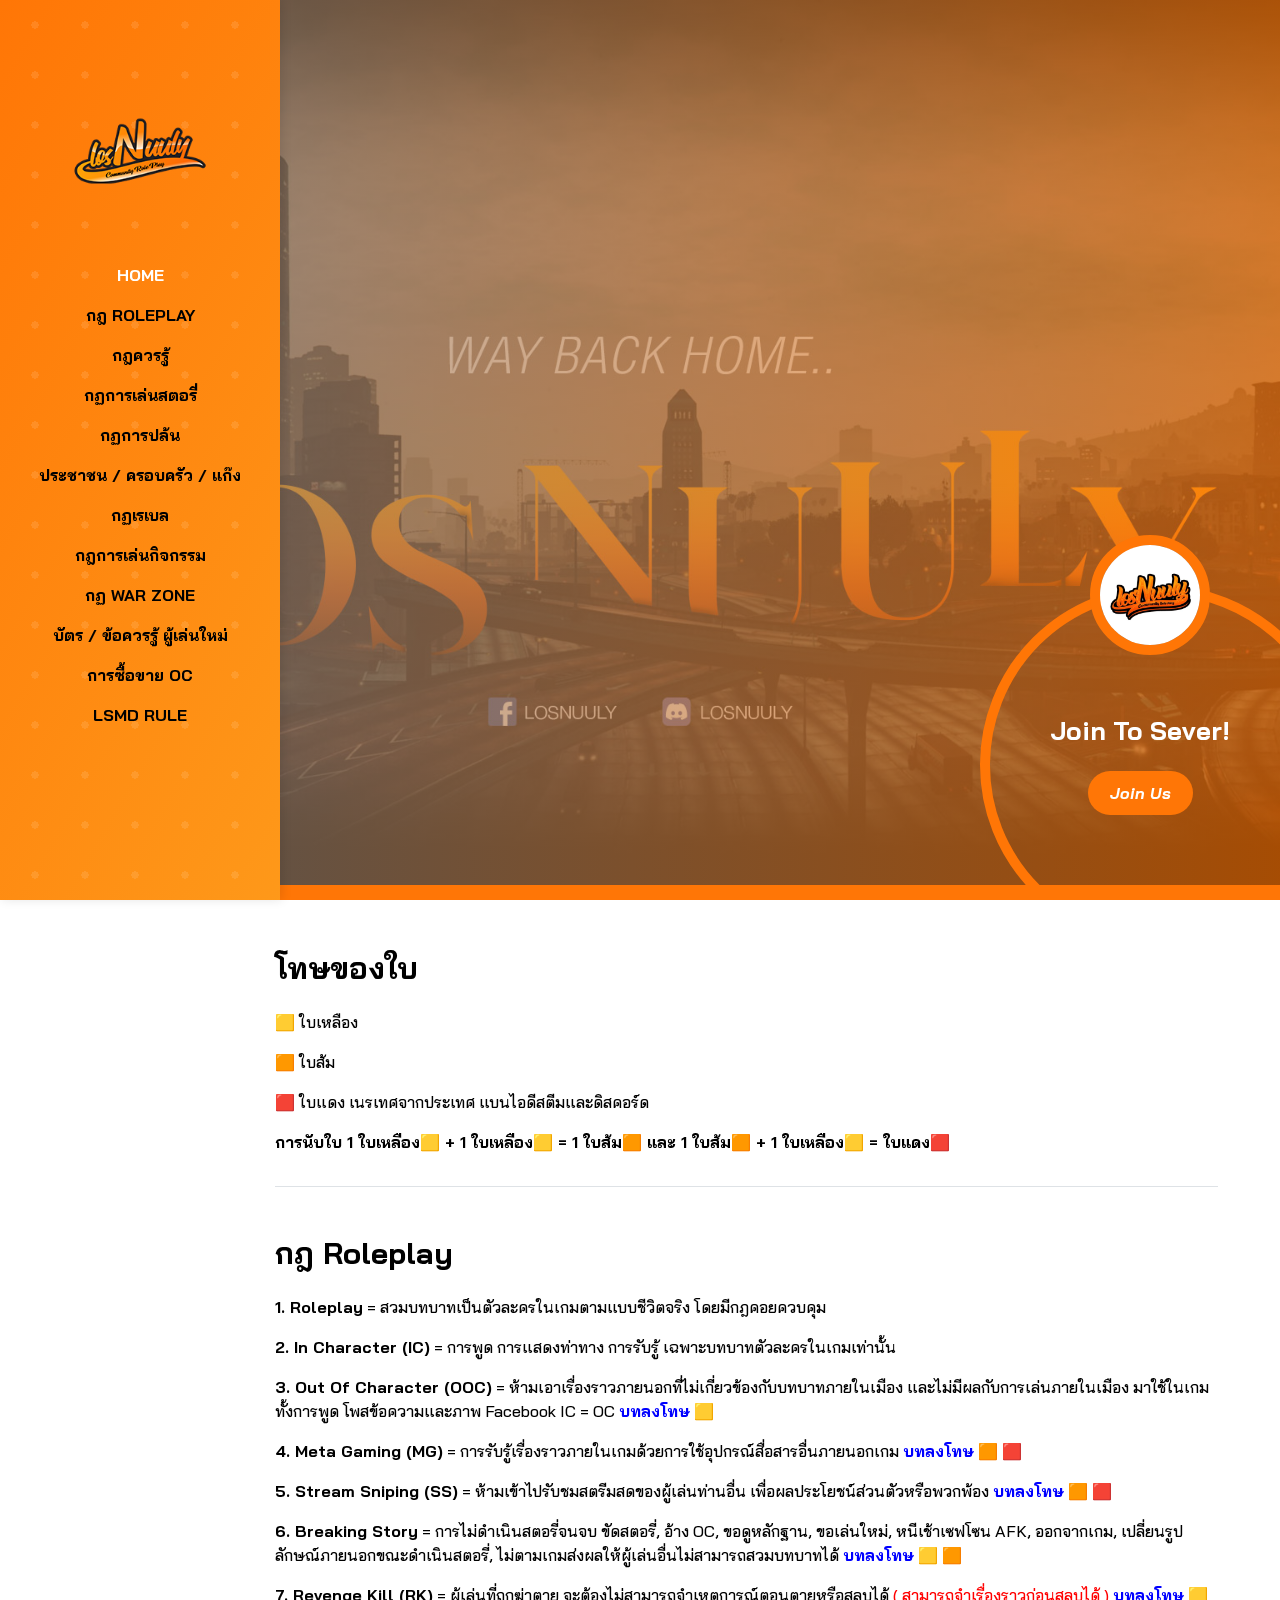
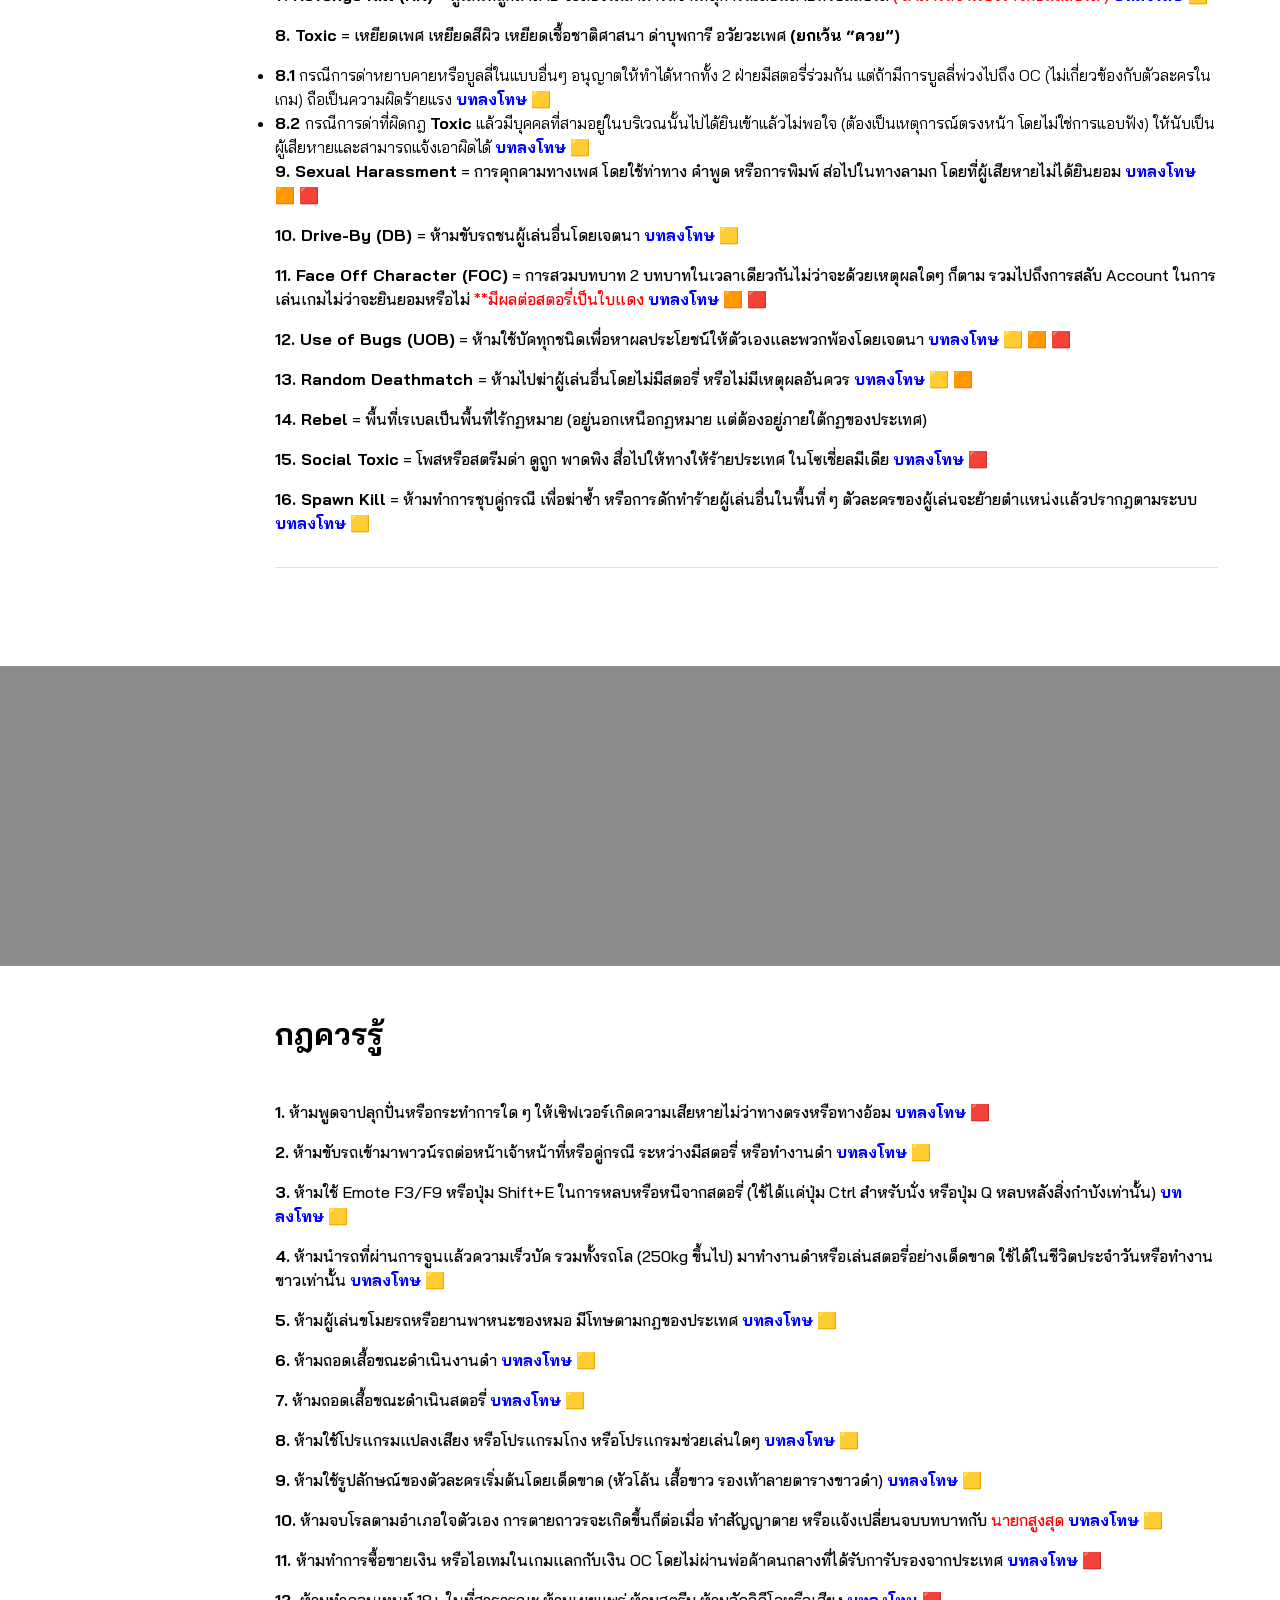
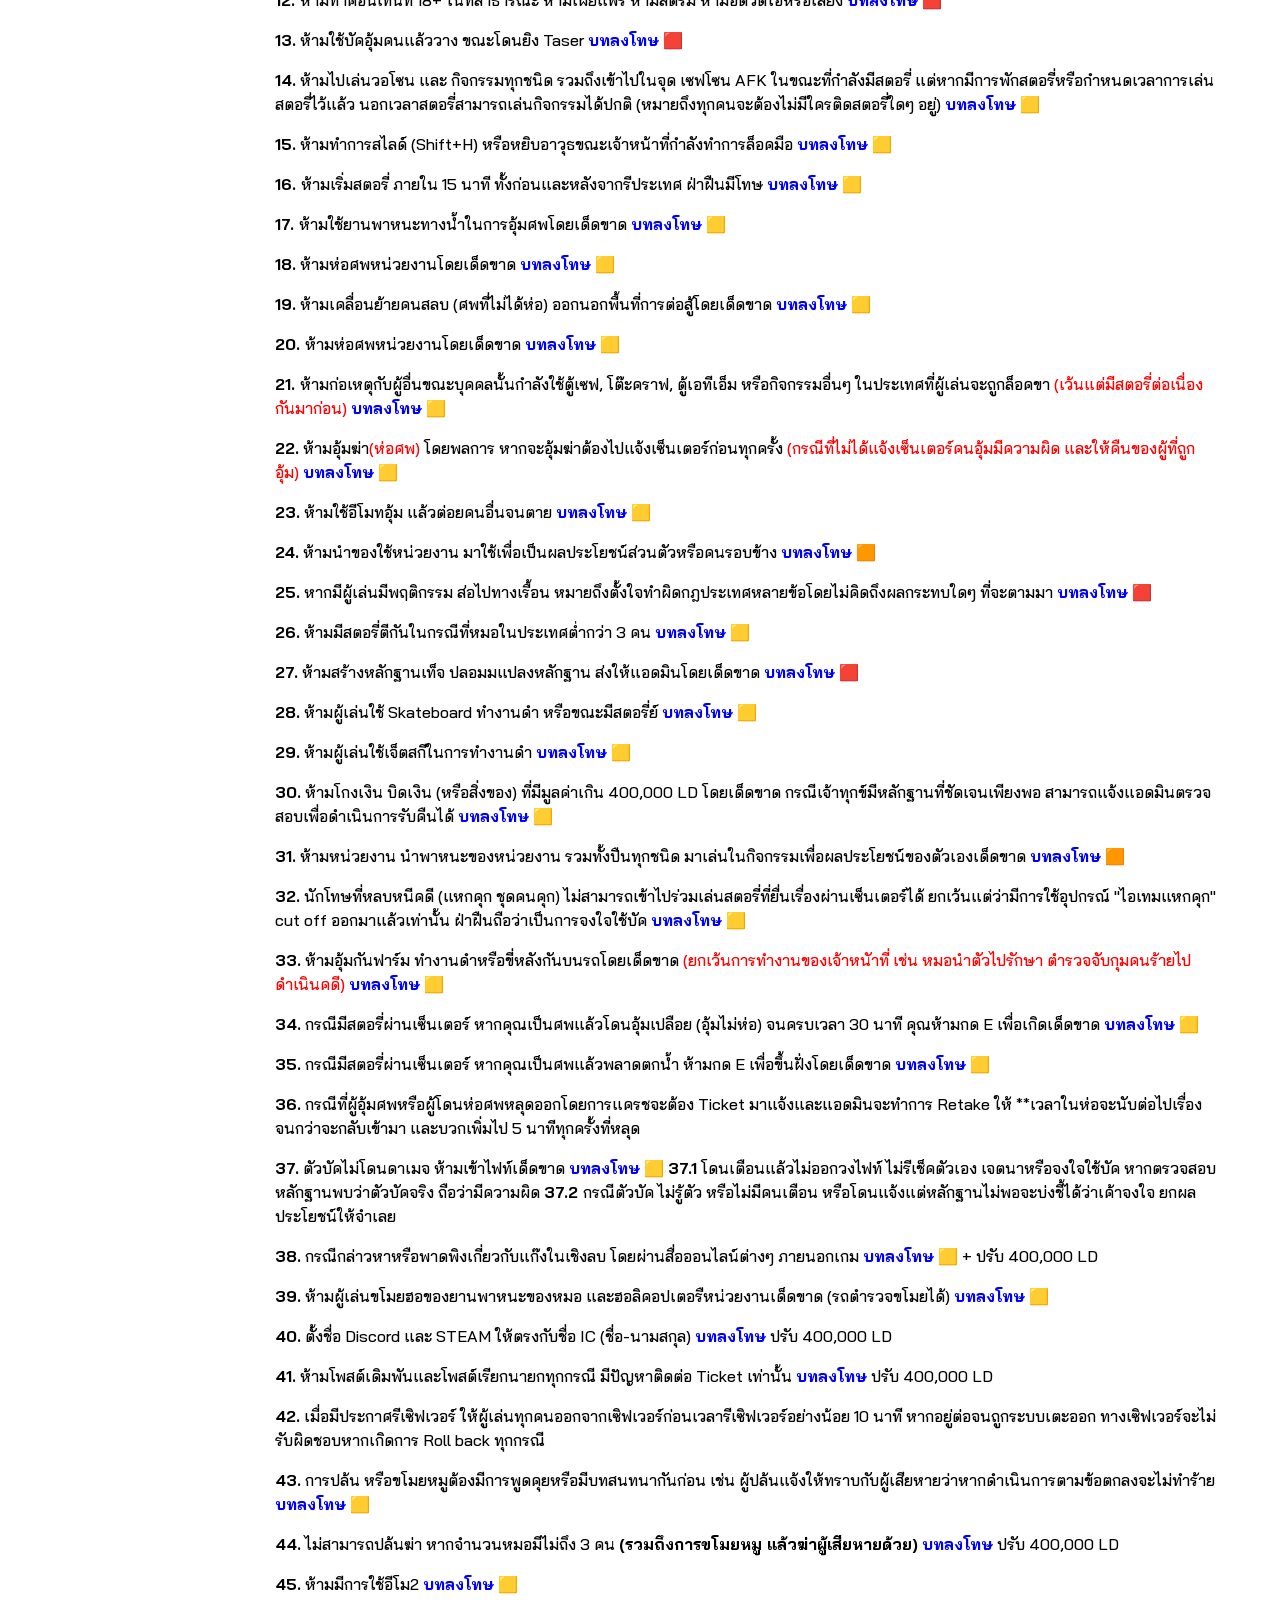
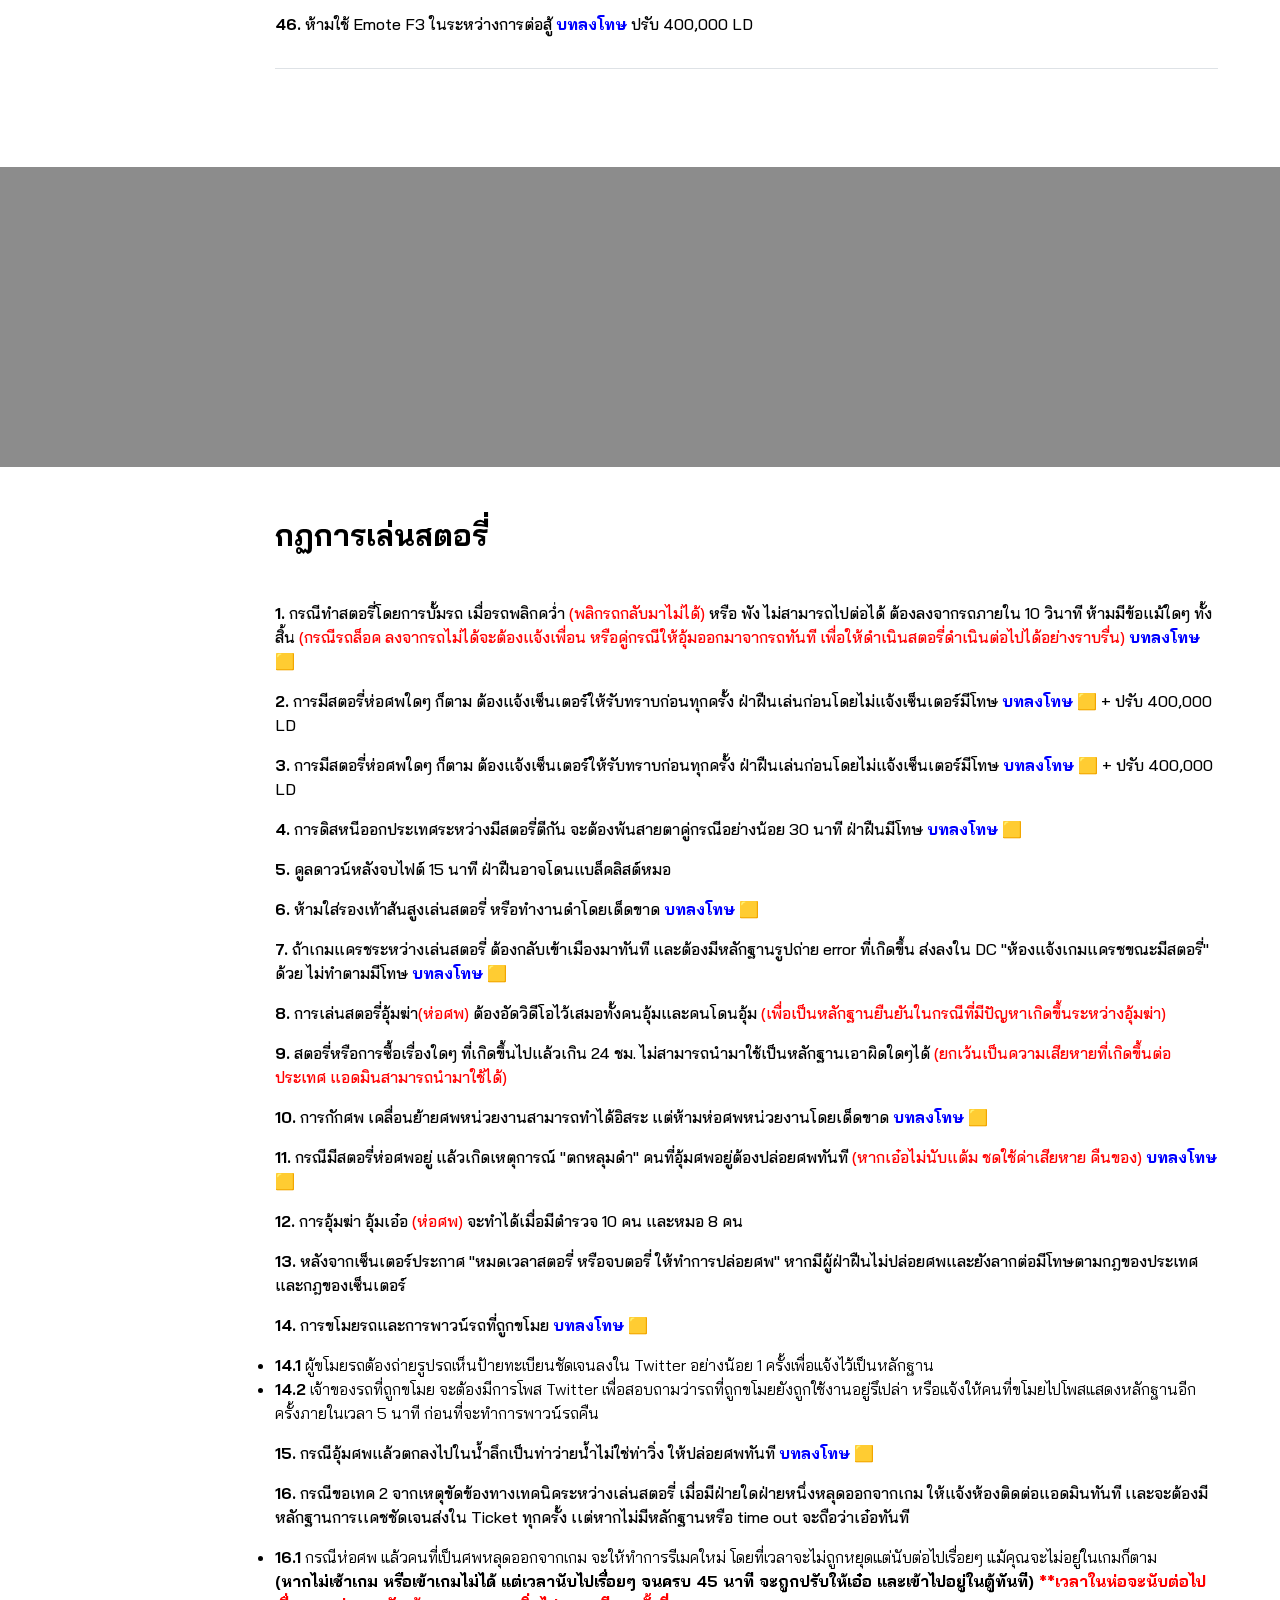
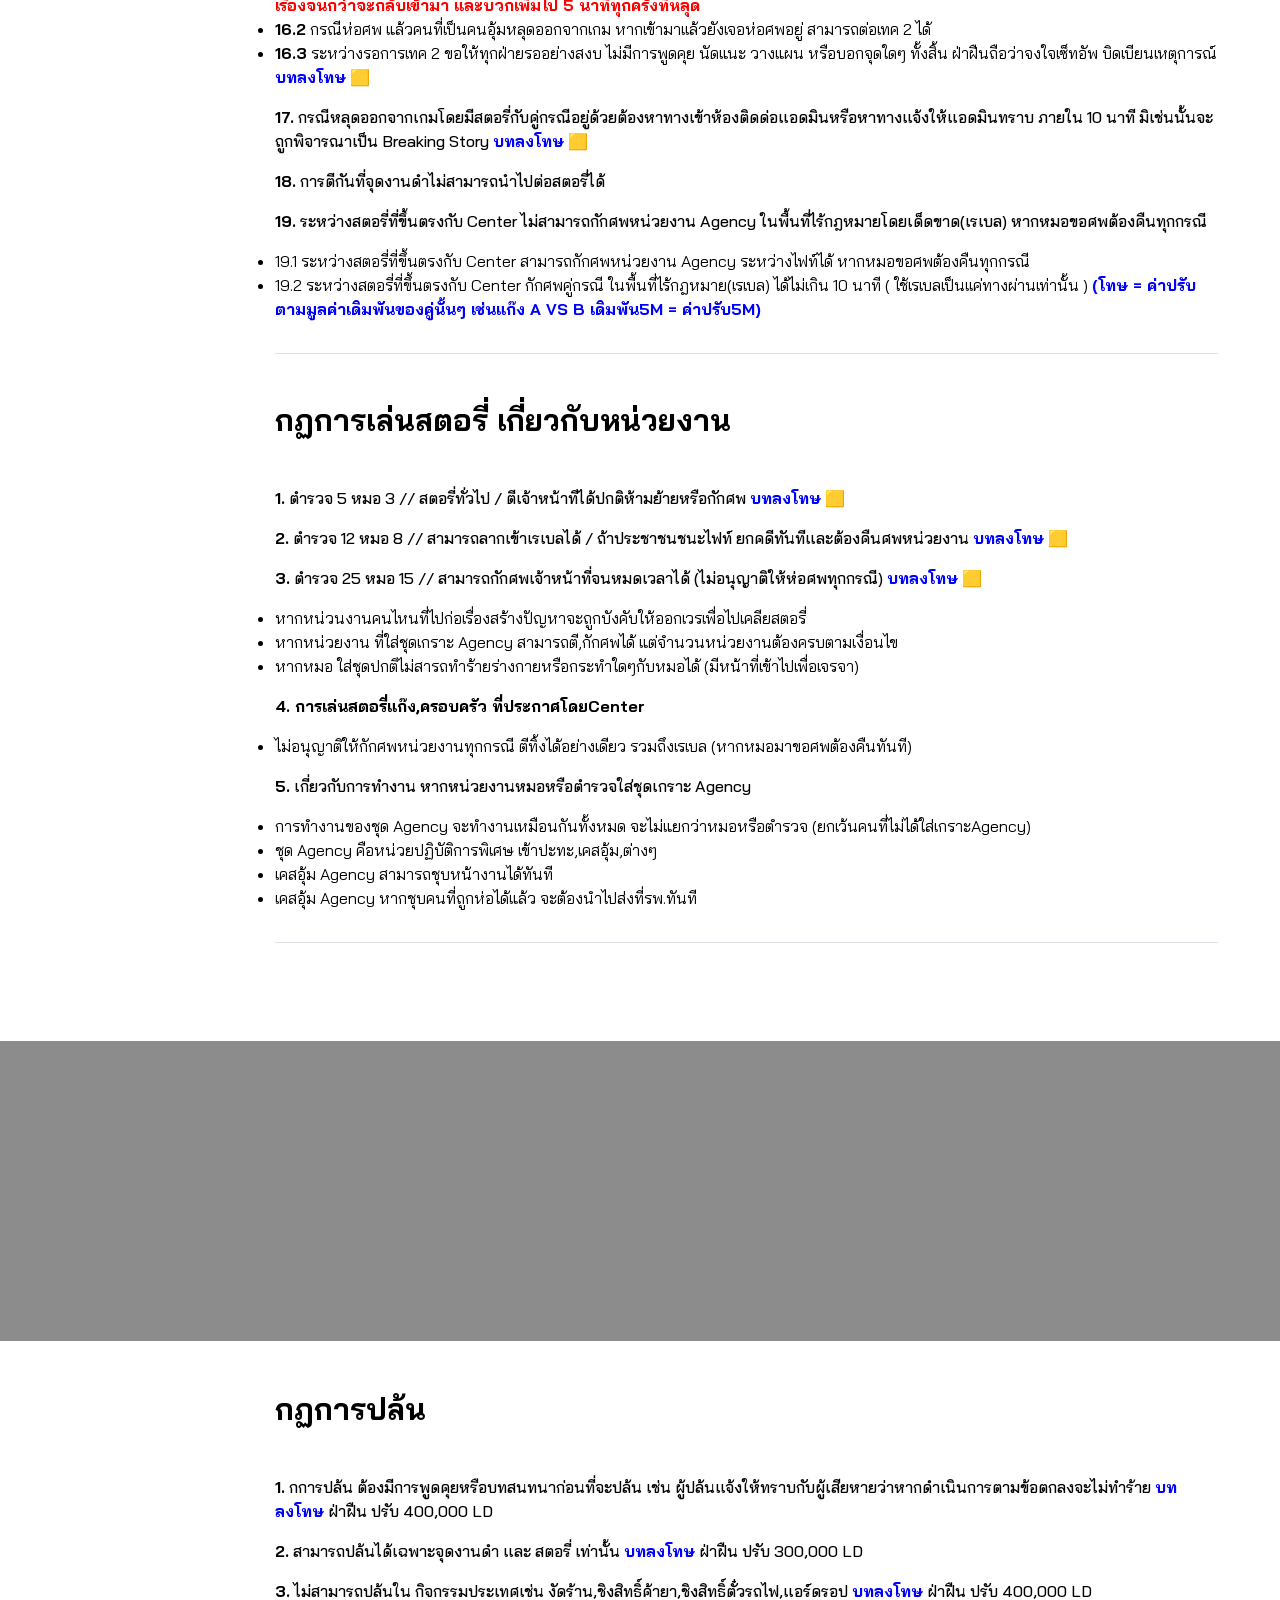
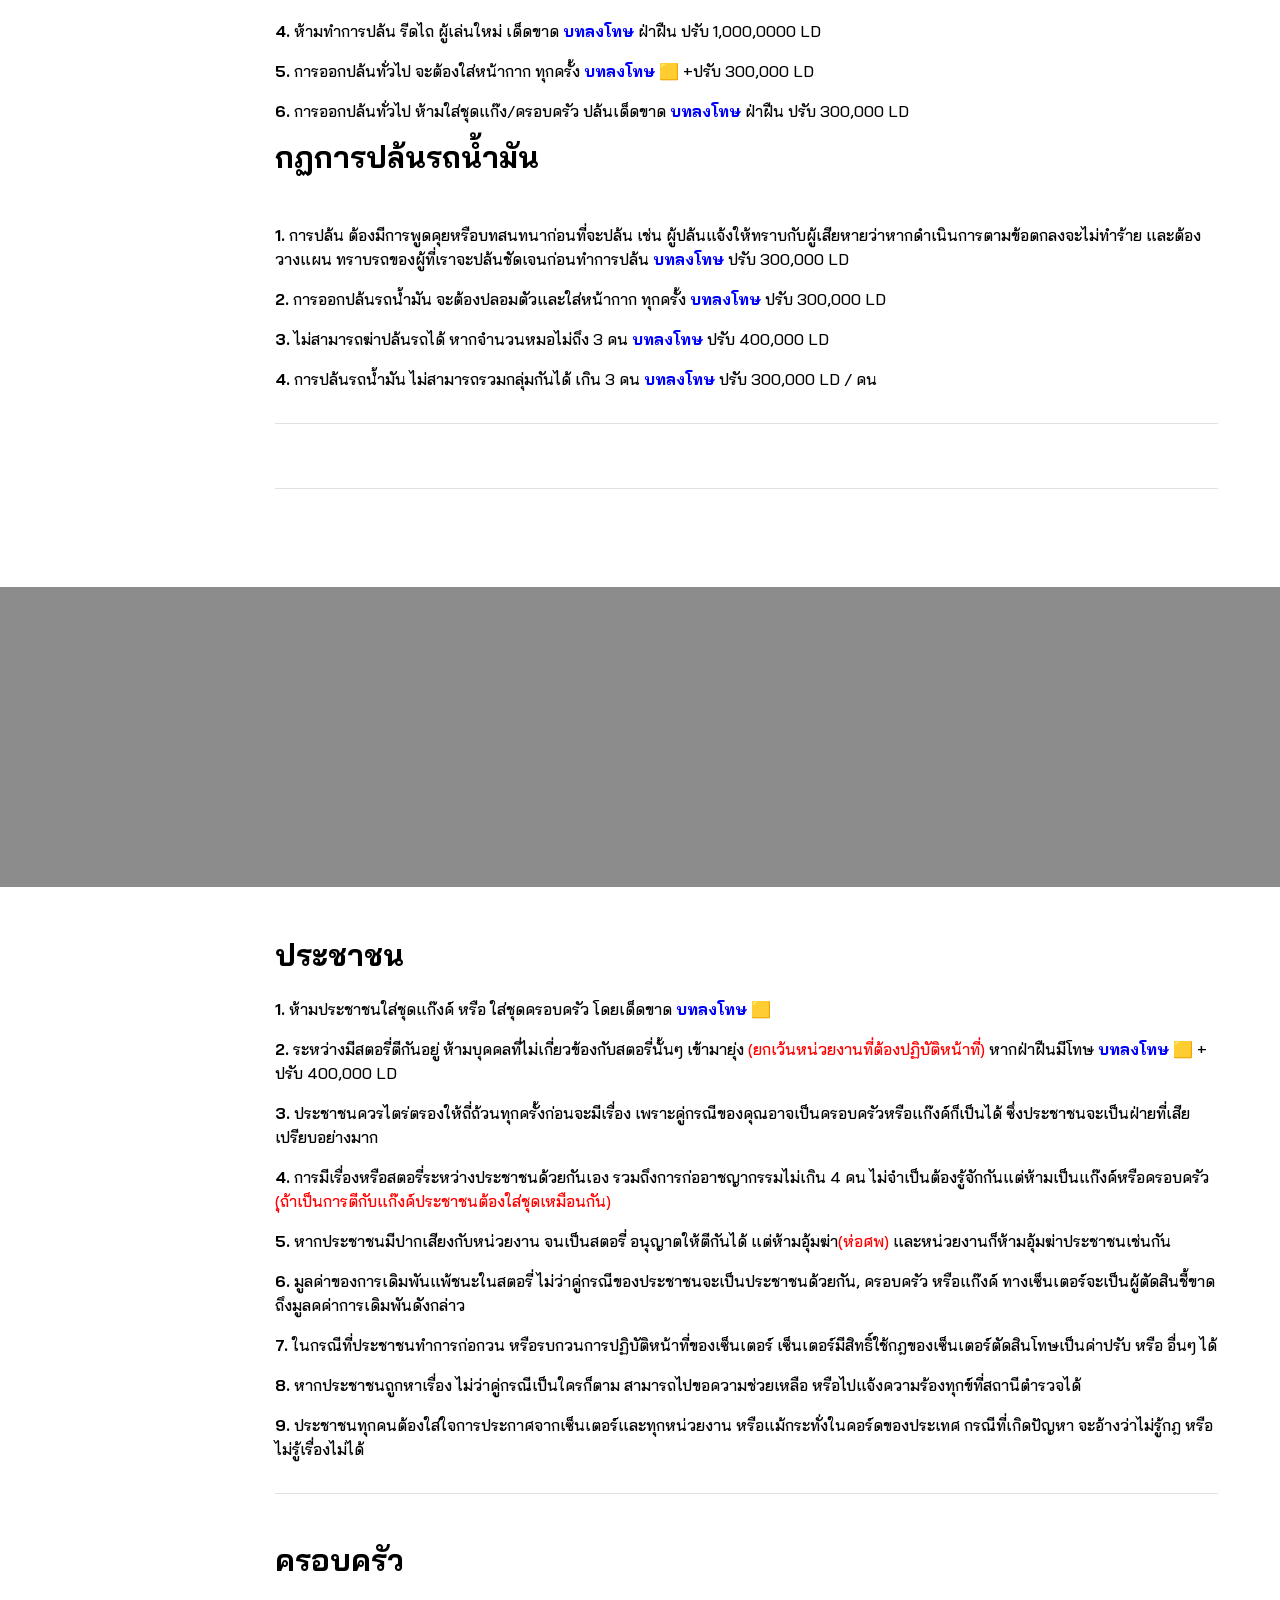
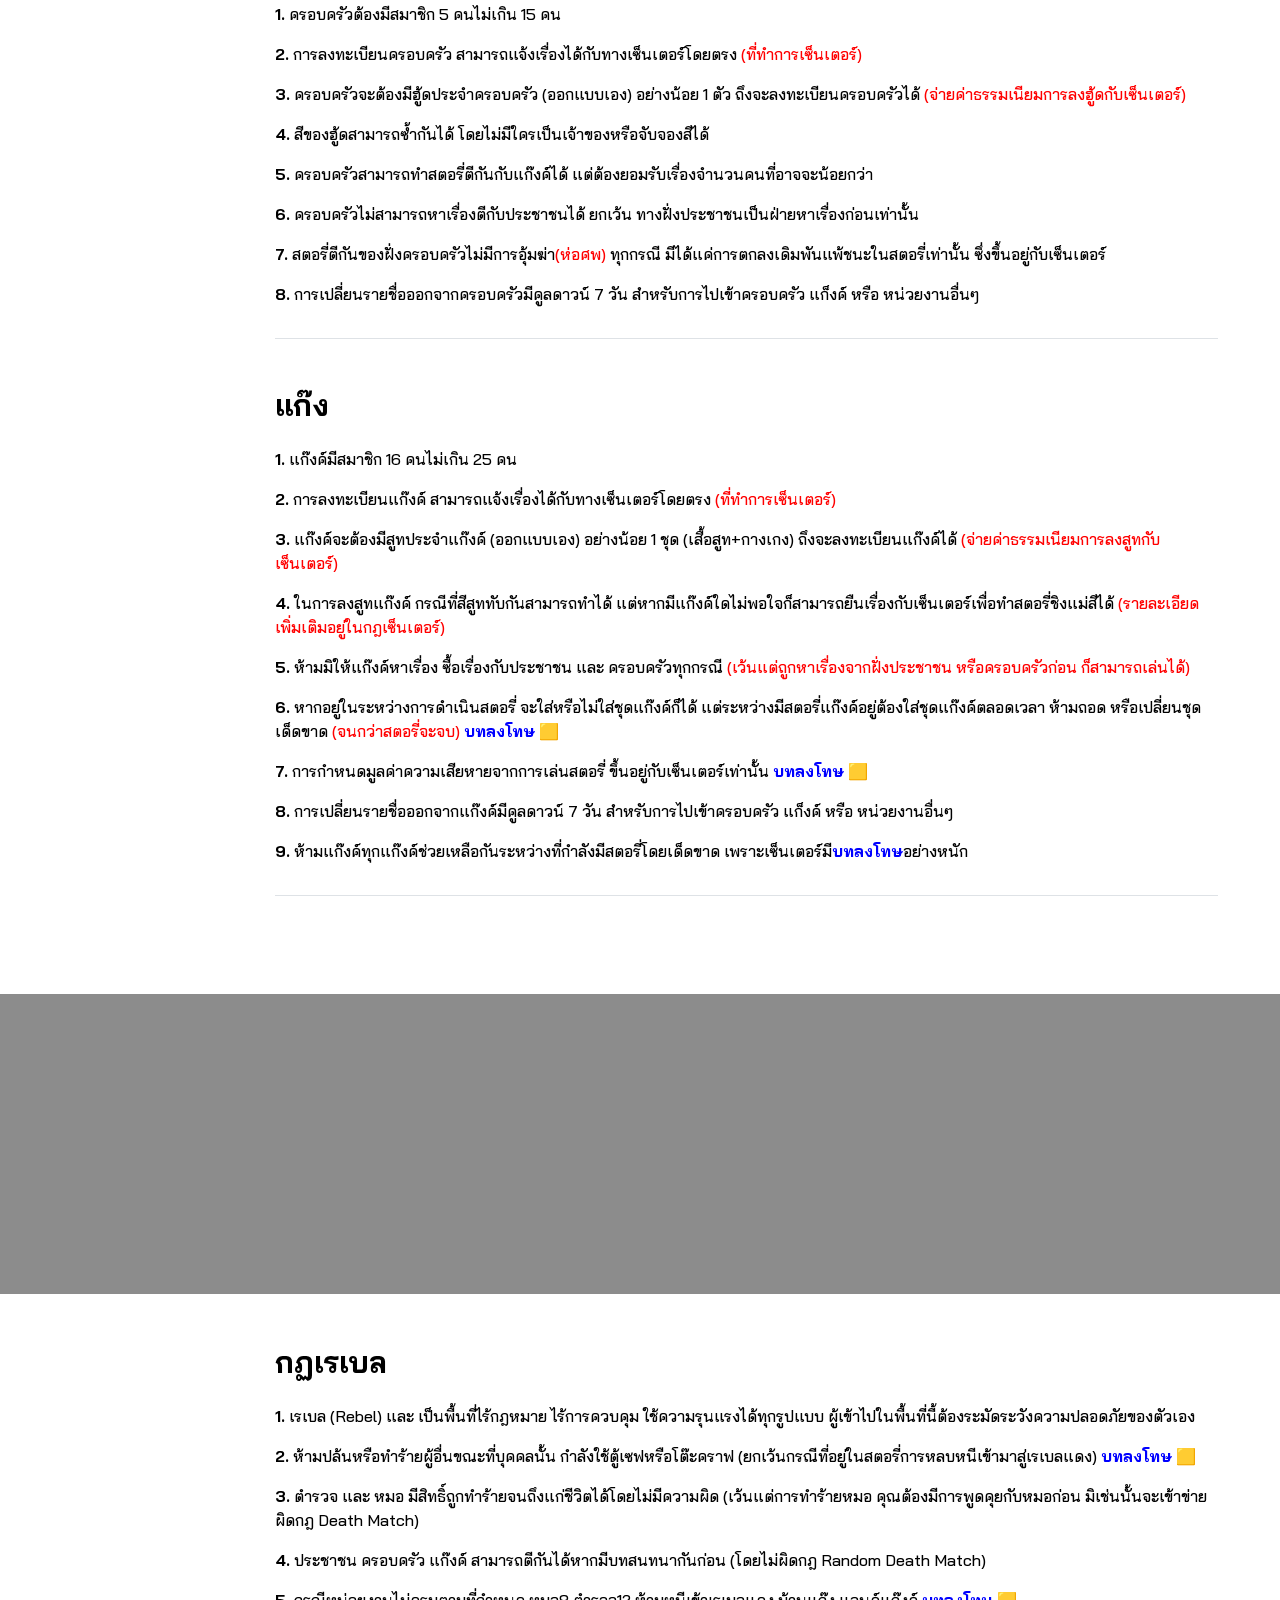
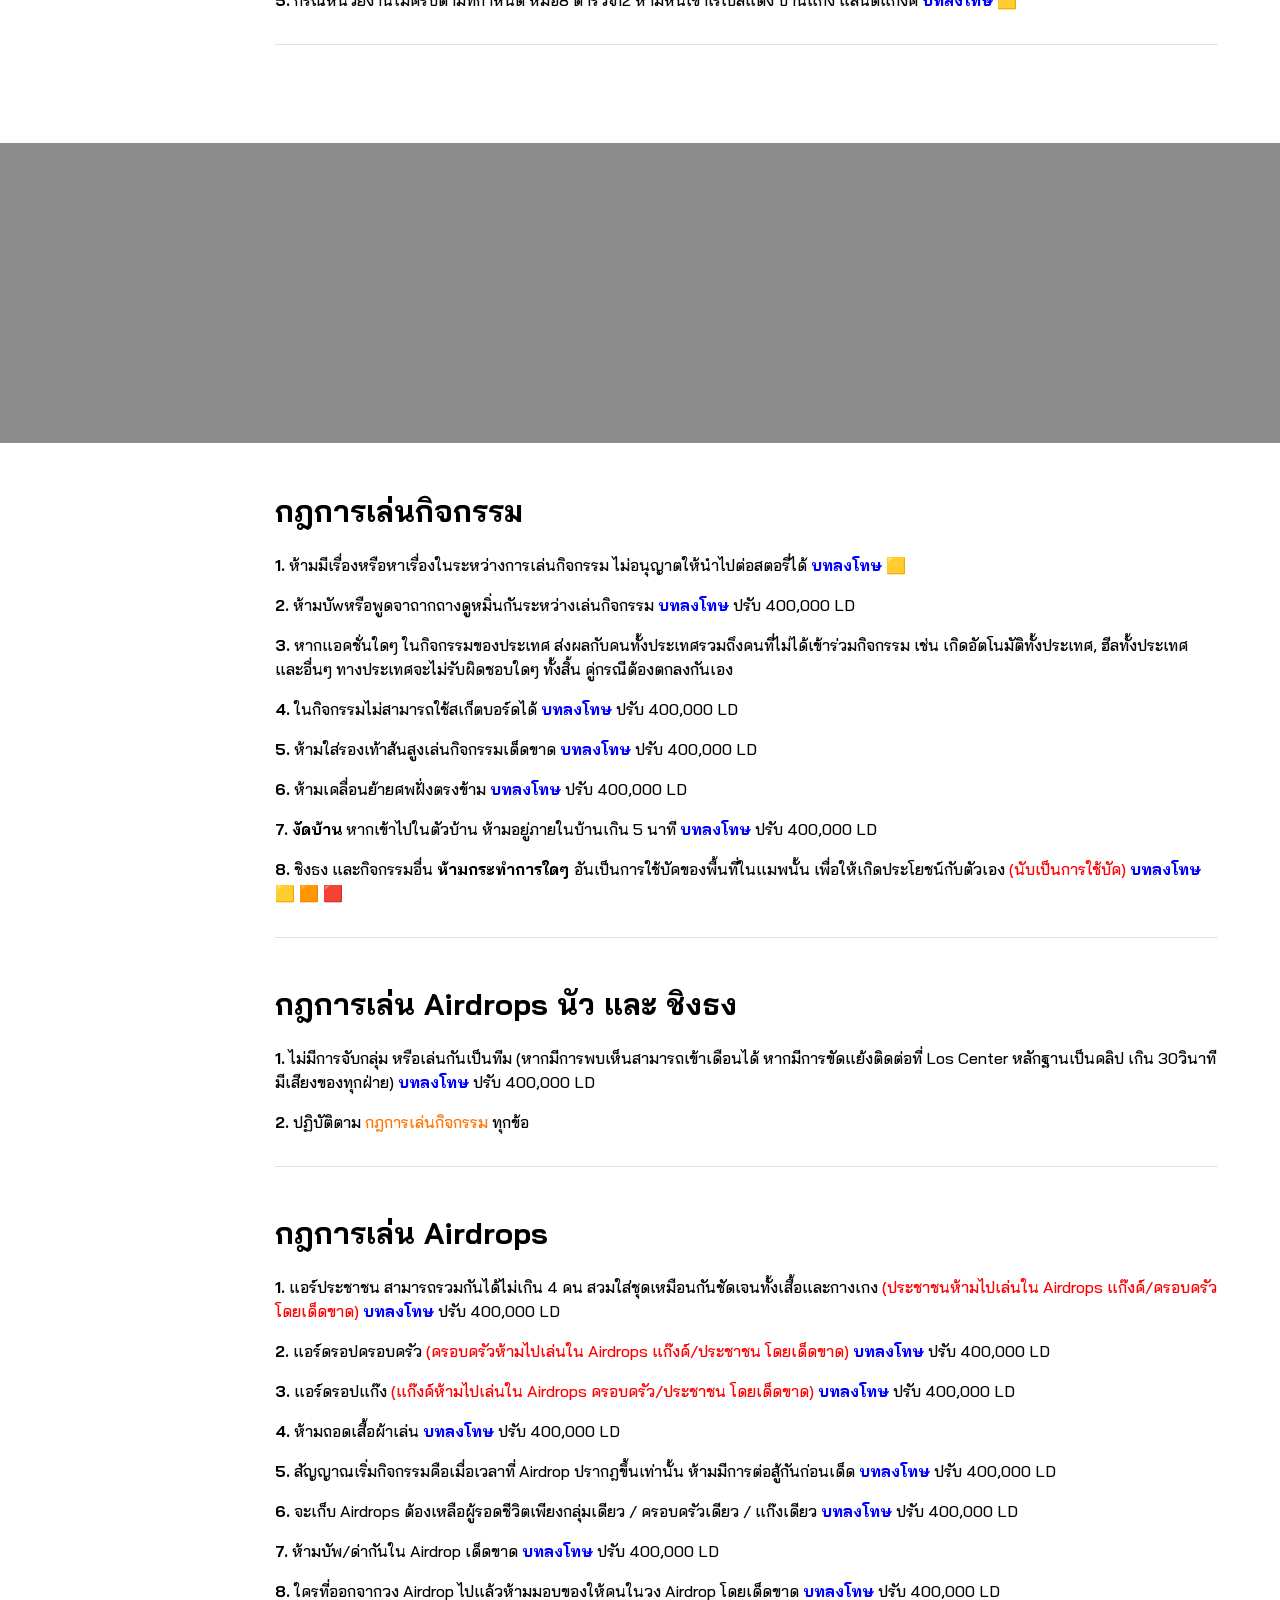
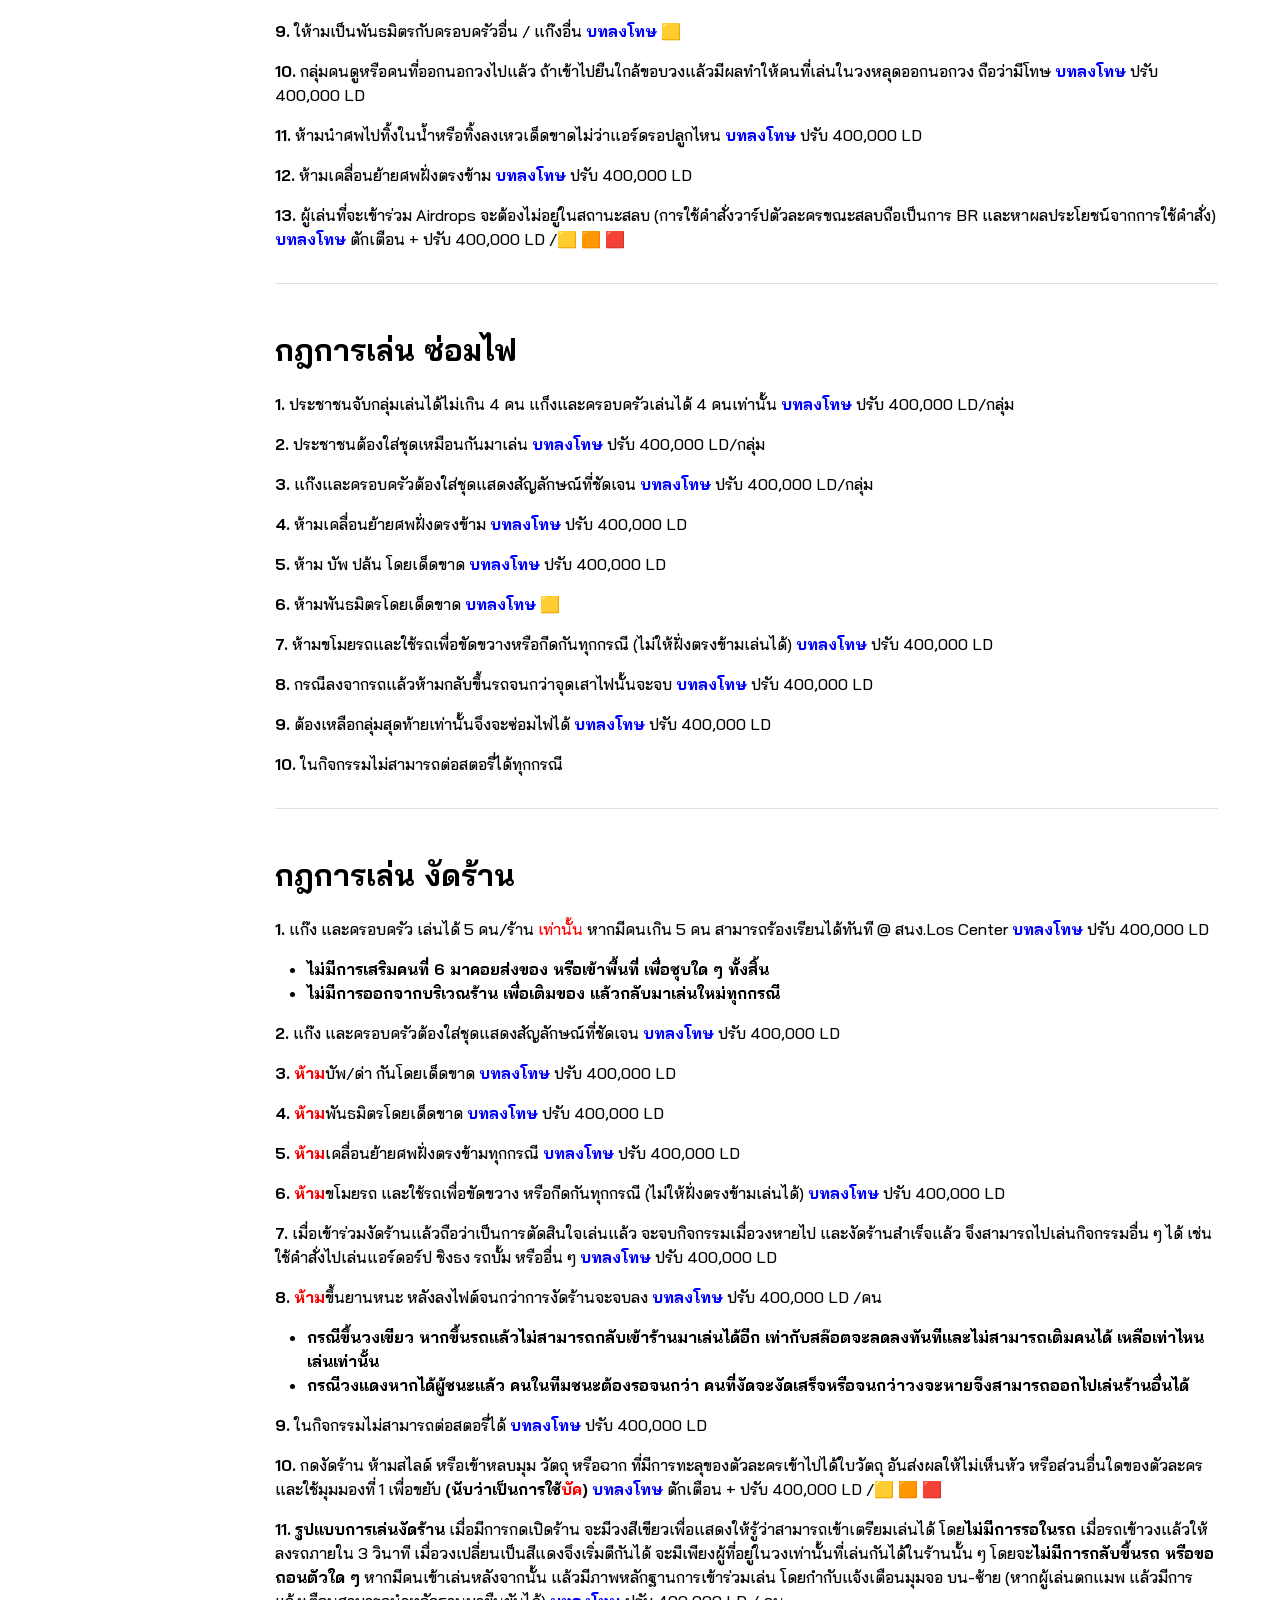
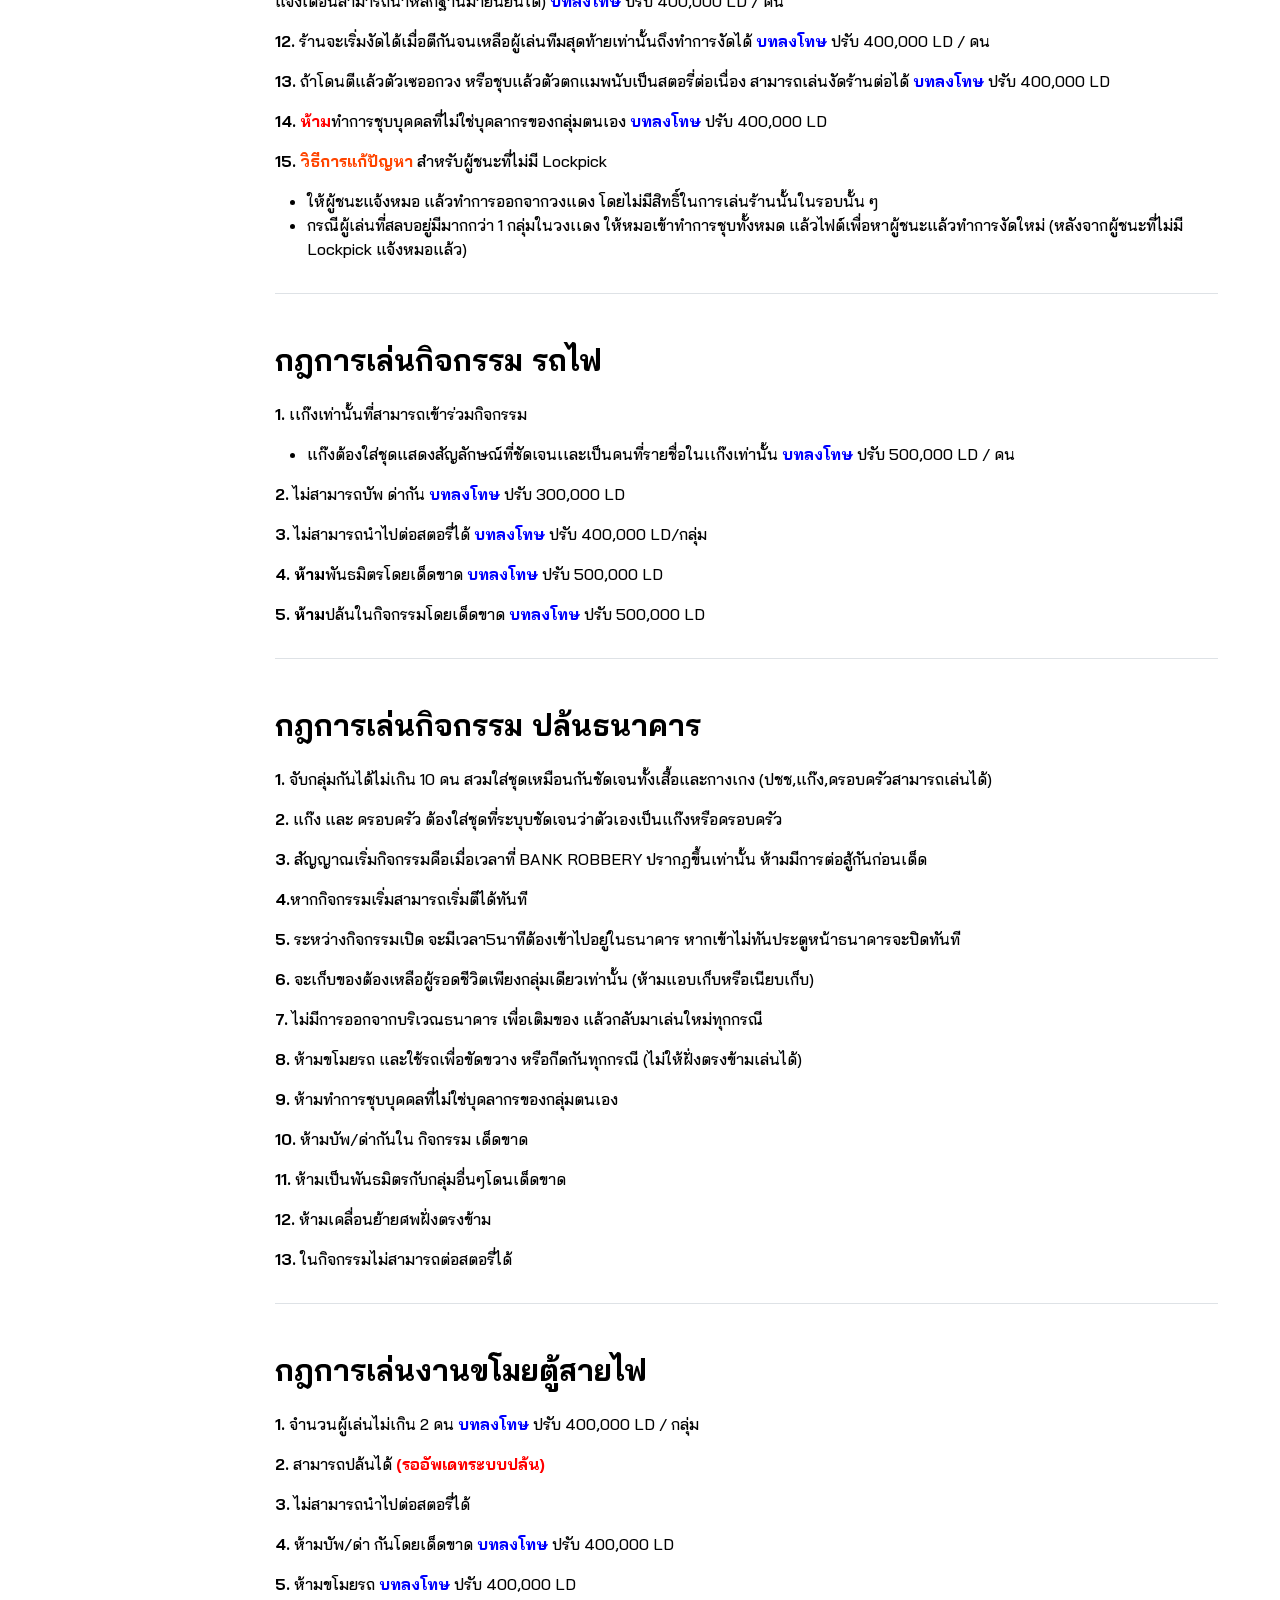
==== commit b245ce26: "Update index.html" ====
--- a/index.html
+++ b/index.html
@@ -1001,7 +1001,7 @@
                     </div>
                     <div class="row">
                         <div class="col-lg-12 col-12">                
-                            <h2 class="mb-4">กฎการเล่น รถไฟ</h2>
+                            <h2 class="mb-4">กฎการเล่นกิจกรรม รถไฟ</h2>
                             <div class="border-bottom pb-3 mb-5">
                                 <p><strong>1.</strong> เเก๊งเท่านั้นที่สามารถเข้าร่วมกิจกรรม
                                     <ul>
@@ -1025,6 +1025,42 @@
                             </div>
                         </div>
                     </div>
+
+                    <div class="row">
+                        <div class="col-lg-12 col-12">                
+                            <h2 class="mb-4">กฎการเล่นกิจกรรม ปล้นธนาคาร</h2>
+                            <div class="border-bottom pb-3 mb-5">
+                                <p><strong>1.</strong> จับกลุ่มกันได้ไม่เกิน 10 คน  สวมใส่ชุดเหมือนกันชัดเจนทั้งเสื้อและกางเกง  (ปชช,แก๊ง,ครอบครัวสามารถเล่นได้)
+                                </p>
+                                <p><strong>2.</strong> แก๊ง และ ครอบครัว ต้องใส่ชุดที่ระบุบชัดเจนว่าตัวเองเป็นแก๊งหรือครอบครัว
+                                </p>
+                                <p><strong>3.</strong> สัญญาณเริ่มกิจกรรมคือเมื่อเวลาที่ BANK ROBBERY ปรากฎขึ้นเท่านั้น ห้ามมีการต่อสู้กันก่อนเด็ด
+                                </p>
+                                <p><strong>4.</strong>หากกิจกรรมเริ่มสามารถเริ่มตีได้ทันที
+                                </p>
+                                <p><strong>5.</strong> ระหว่างกิจกรรมเปิด จะมีเวลา5นาทีต้องเข้าไปอยู่ในธนาคาร หากเข้าไม่ทันประตูหน้าธนาคารจะปิดทันที
+                                </p>
+                                <p><strong>6.</strong> จะเก็บของต้องเหลือผู้รอดชีวิตเพียงกลุ่มเดียวเท่านั้น (ห้ามแอบเก็บหรือเนียบเก็บ)
+                                </p>
+                                <p><strong>7.</strong> ไม่มีการออกจากบริเวณธนาคาร เพื่อเติมของ แล้วกลับมาเล่นใหม่ทุกกรณี
+                                </p>
+                                <p><strong>8.</strong> ห้ามขโมยรถ และใช้รถเพื่อขัดขวาง หรือกีดกันทุกกรณี (ไม่ให้ฝั่งตรงข้ามเล่นได้)
+                                </p>
+                                <p><strong>9.</strong> ห้ามทำการชุบบุคคลที่ไม่ใช่บุคลากรของกลุ่มตนเอง
+                                </p>
+                                <p><strong>10.</strong> ห้ามบัพ/ด่ากันใน กิจกรรม เด็ดขาด
+                                </p>
+                                <p><strong>11.</strong> ห้ามเป็นพันธมิตรกับกลุ่มอื่นๆโดนเด็ดขาด
+                                </p>
+                                <p><strong>12.</strong> ห้ามเคลื่อนย้ายศพฝั่งตรงข้าม
+                                </p>
+                                <p><strong>13.</strong> ในกิจกรรมไม่สามารถต่อสตอรี่ได้
+                                </p>
+
+                            </div>
+                        </div>
+                    </div>
+
                     <div class="row">
                         <div class="col-lg-12 col-12">  
                             <h2 class="mb-4">กฎการเล่นงานขโมยตู้สายไฟ</h2>
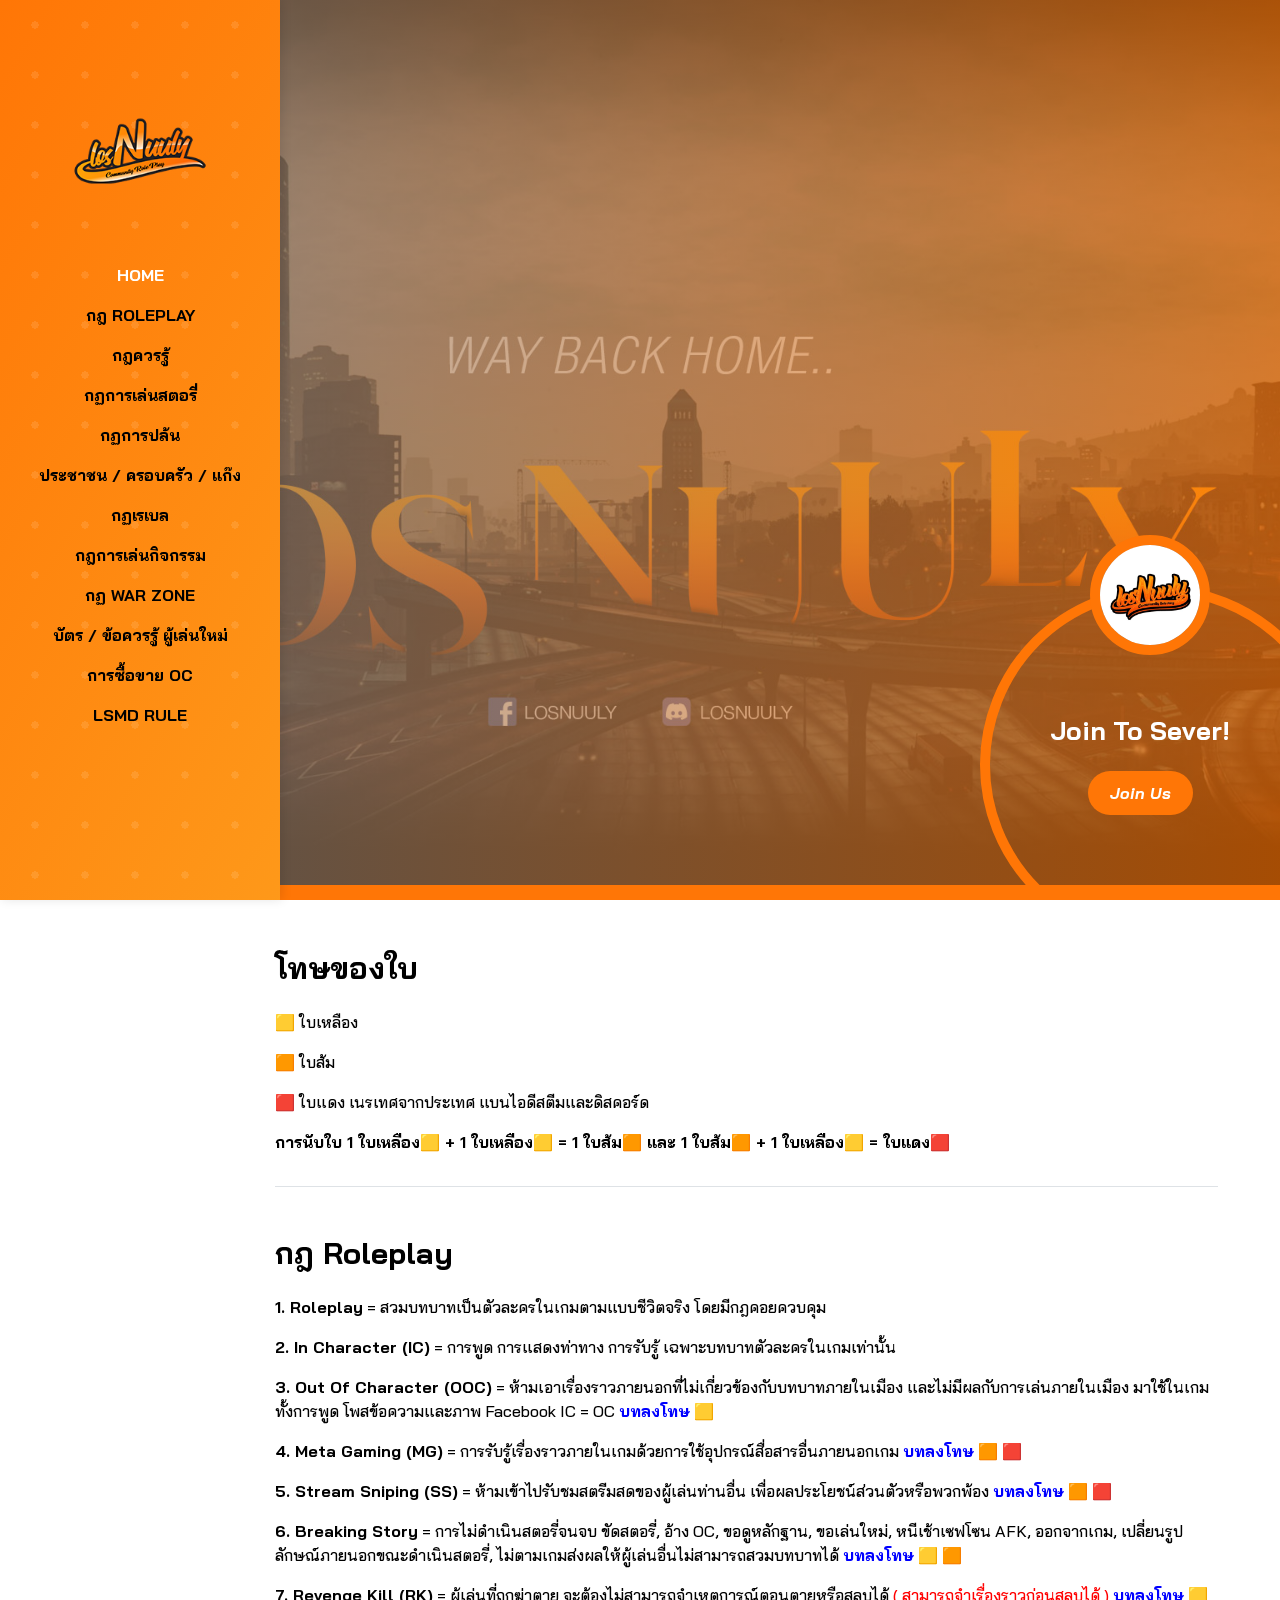
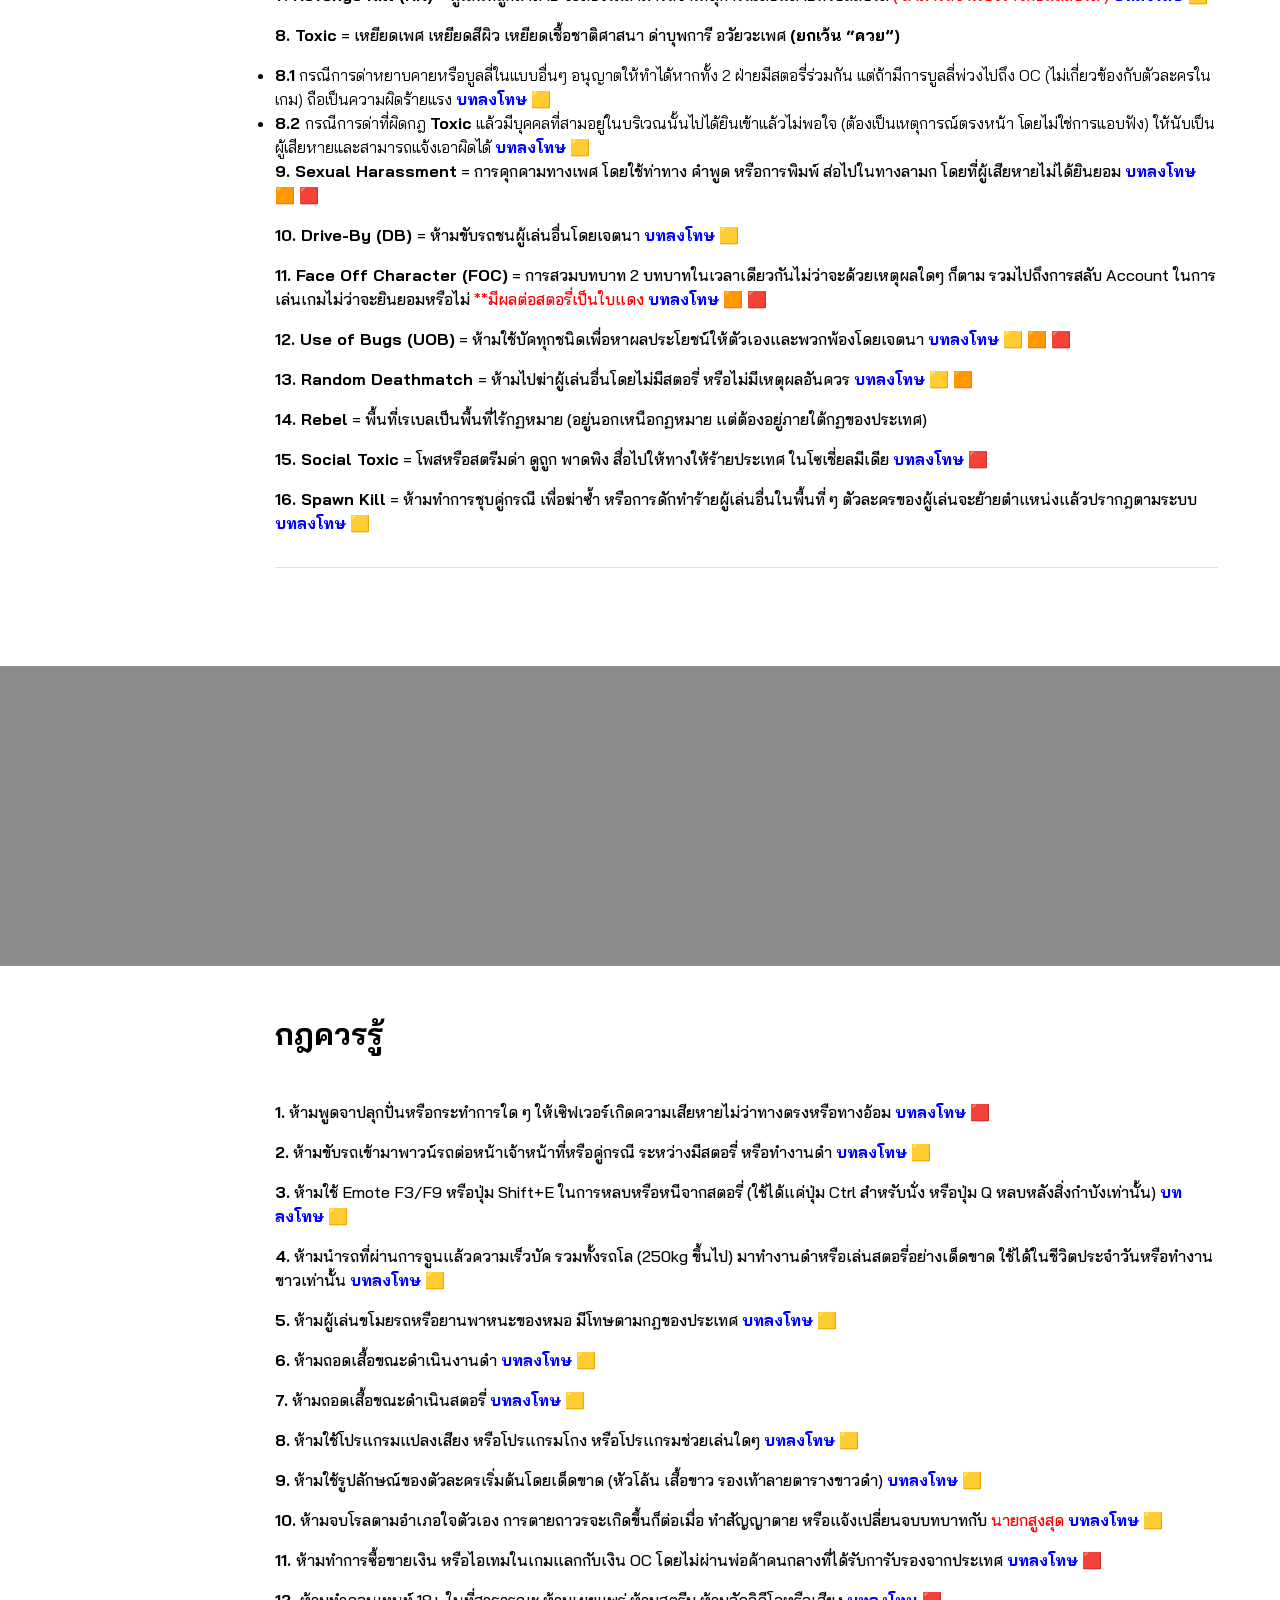
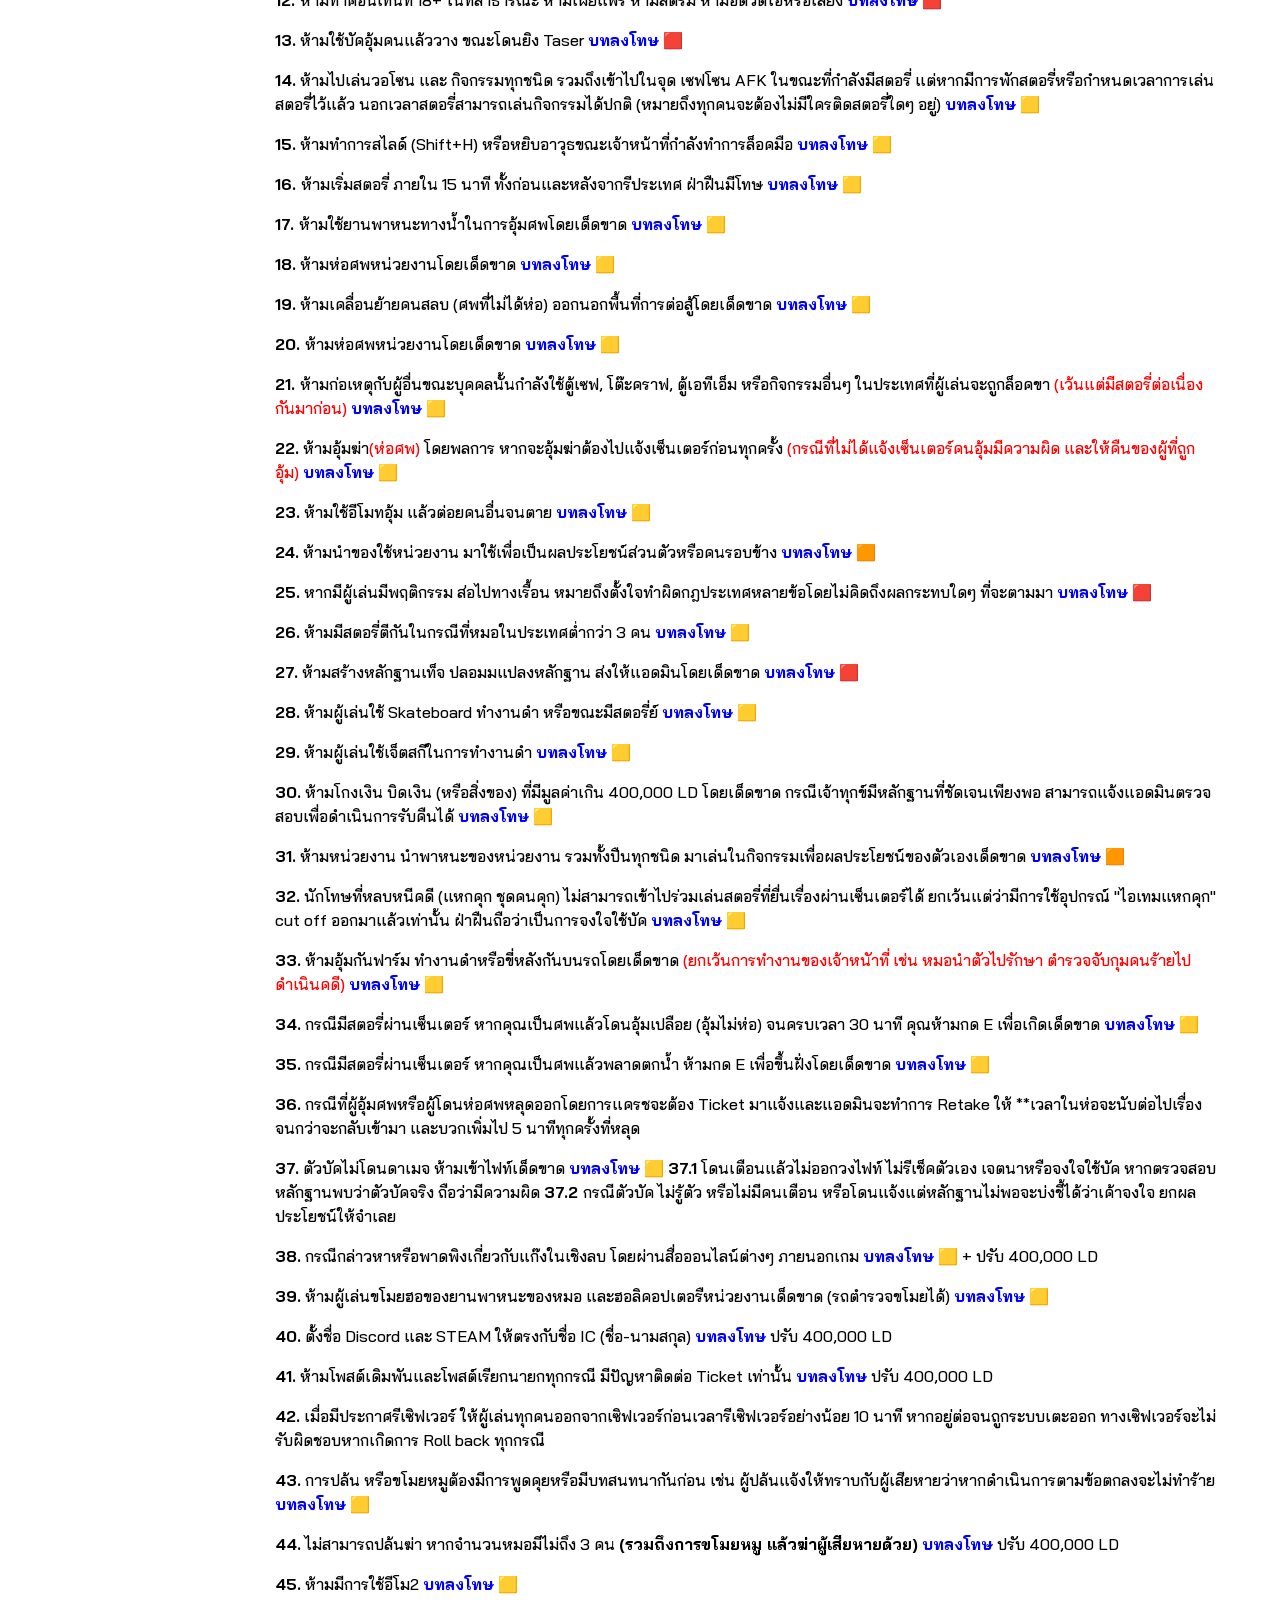
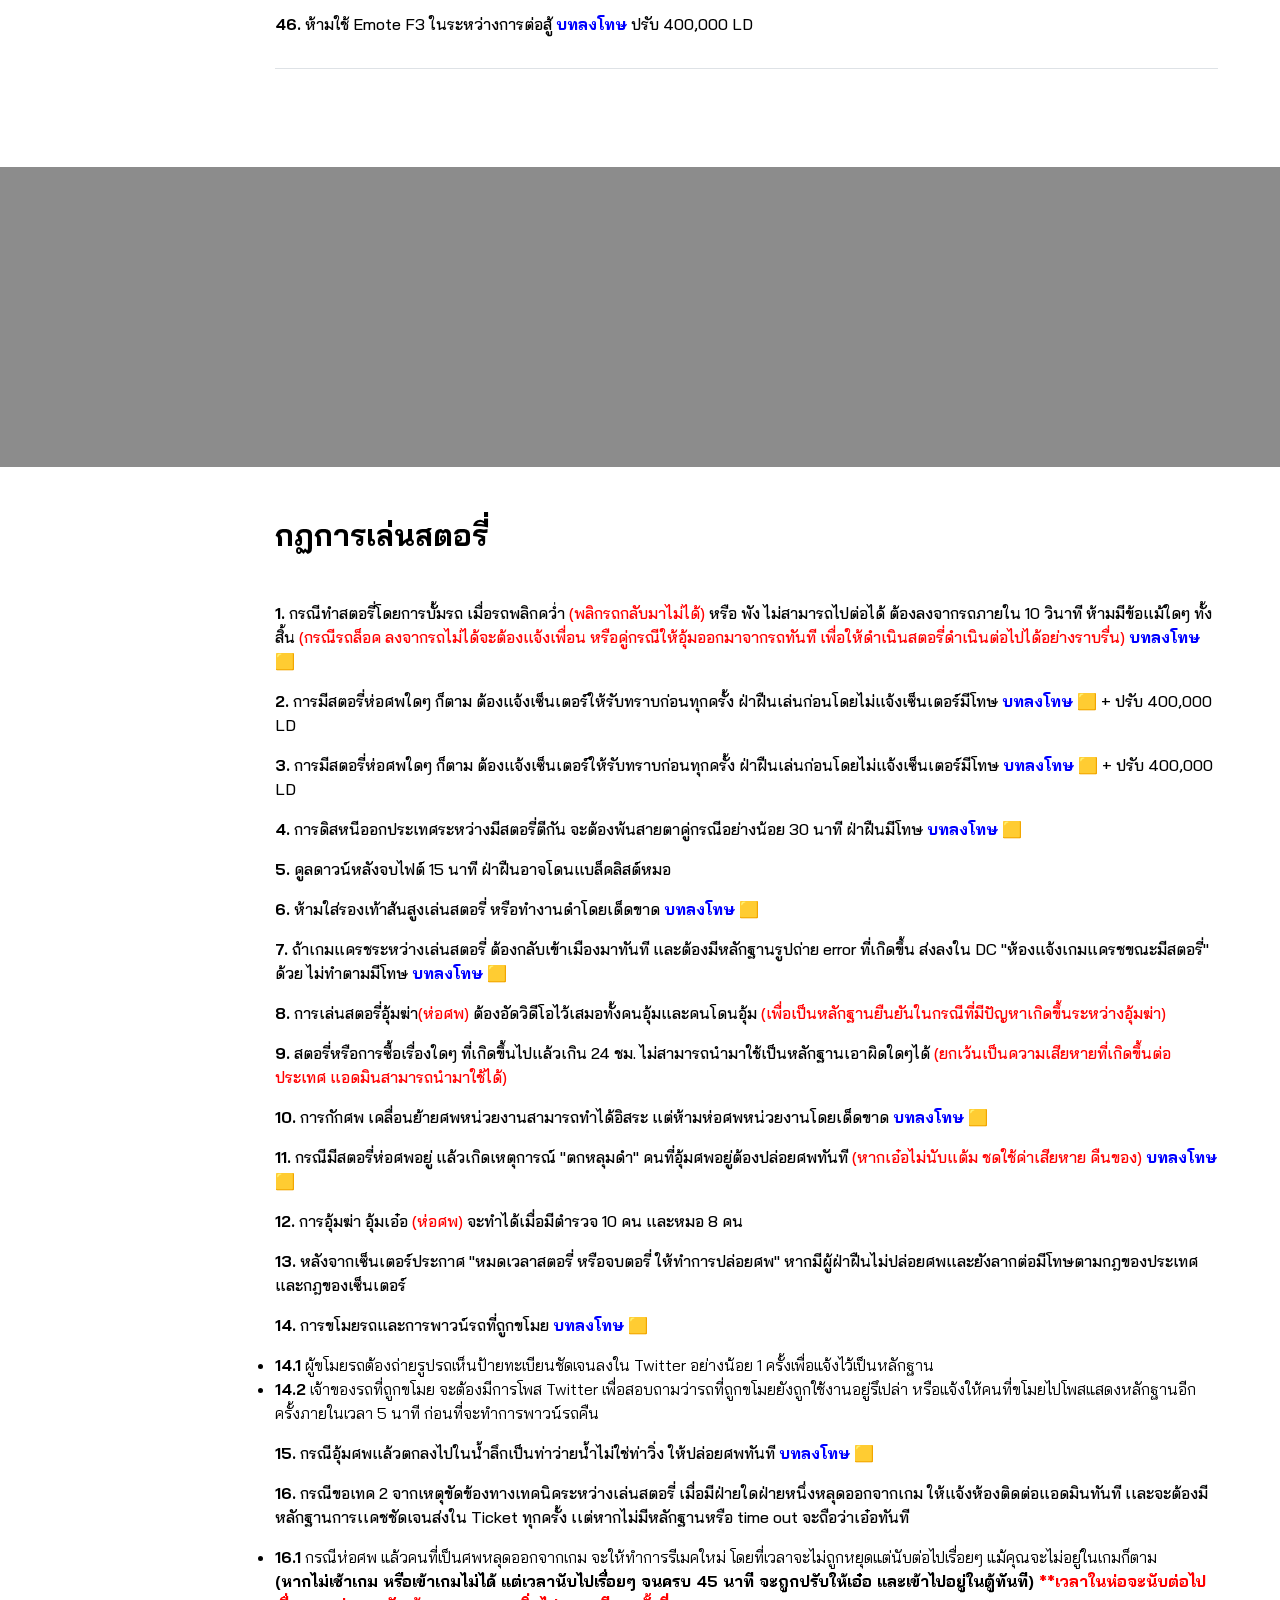
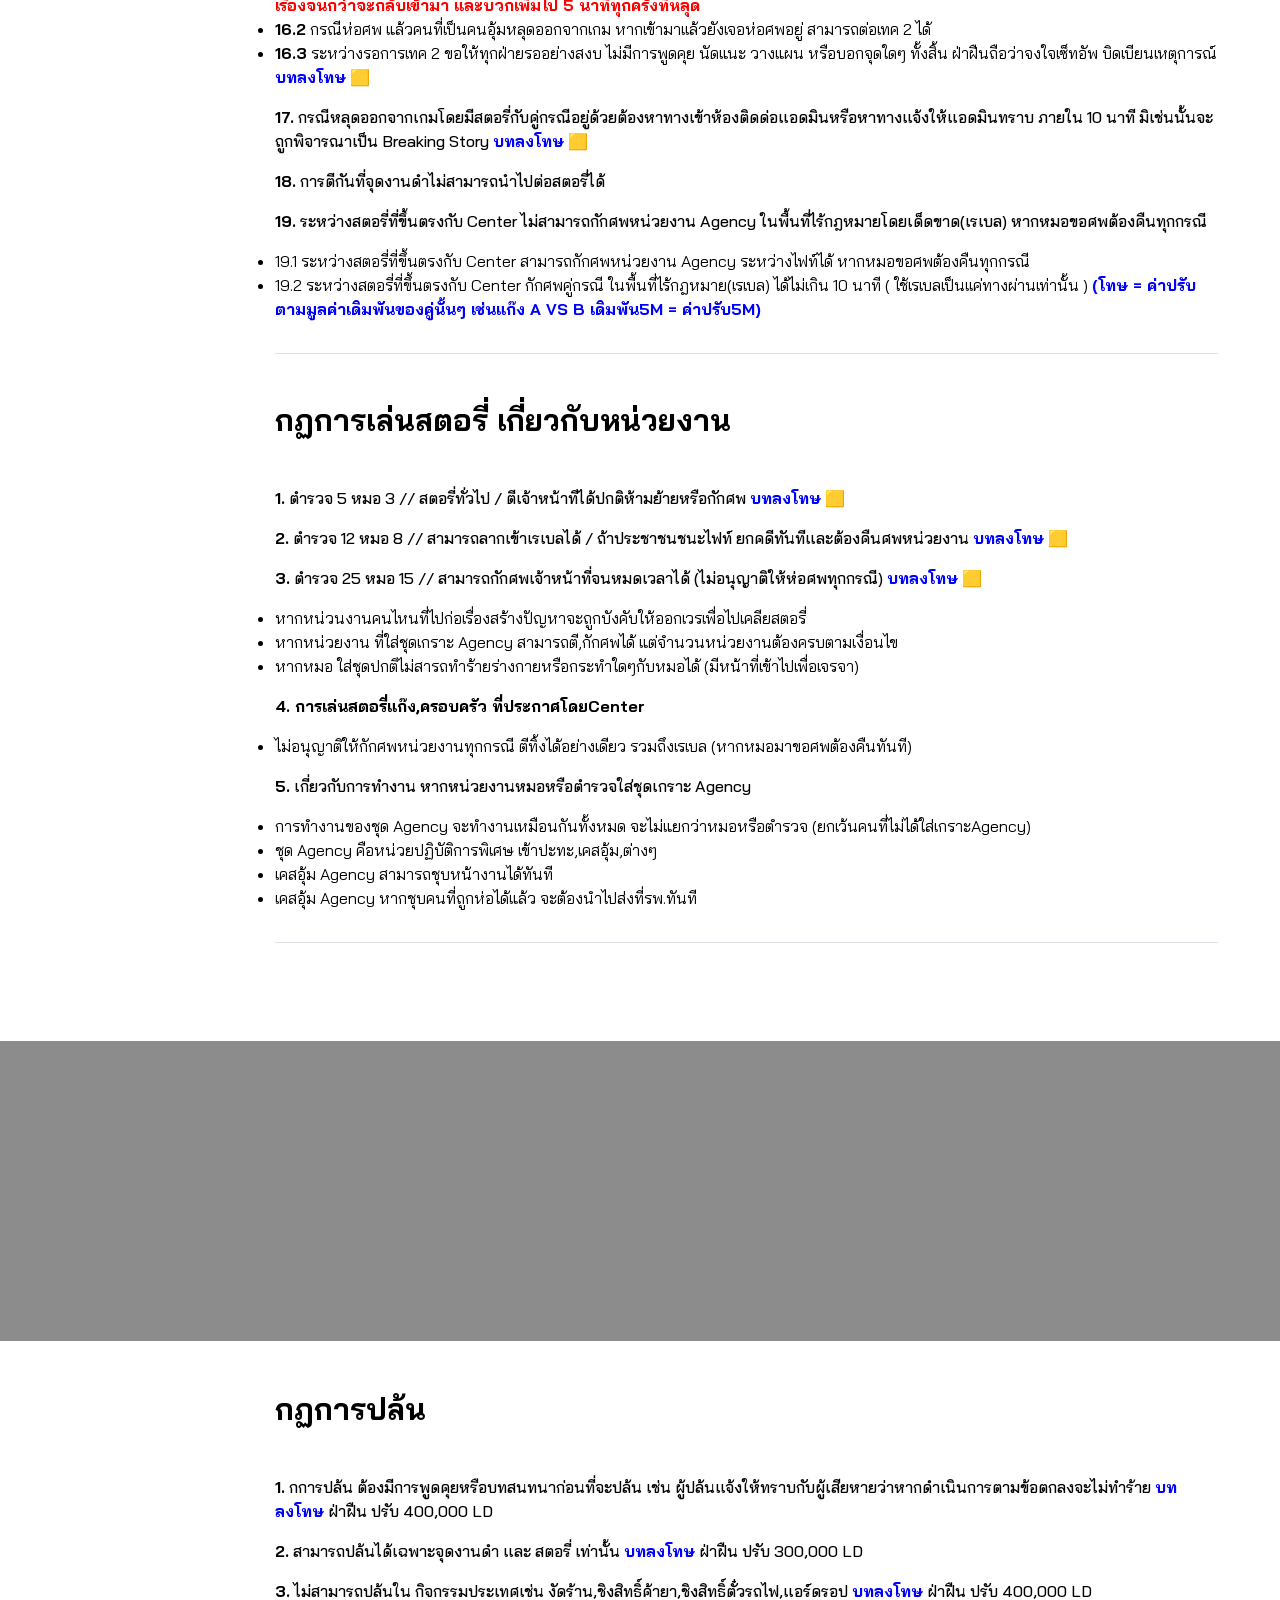
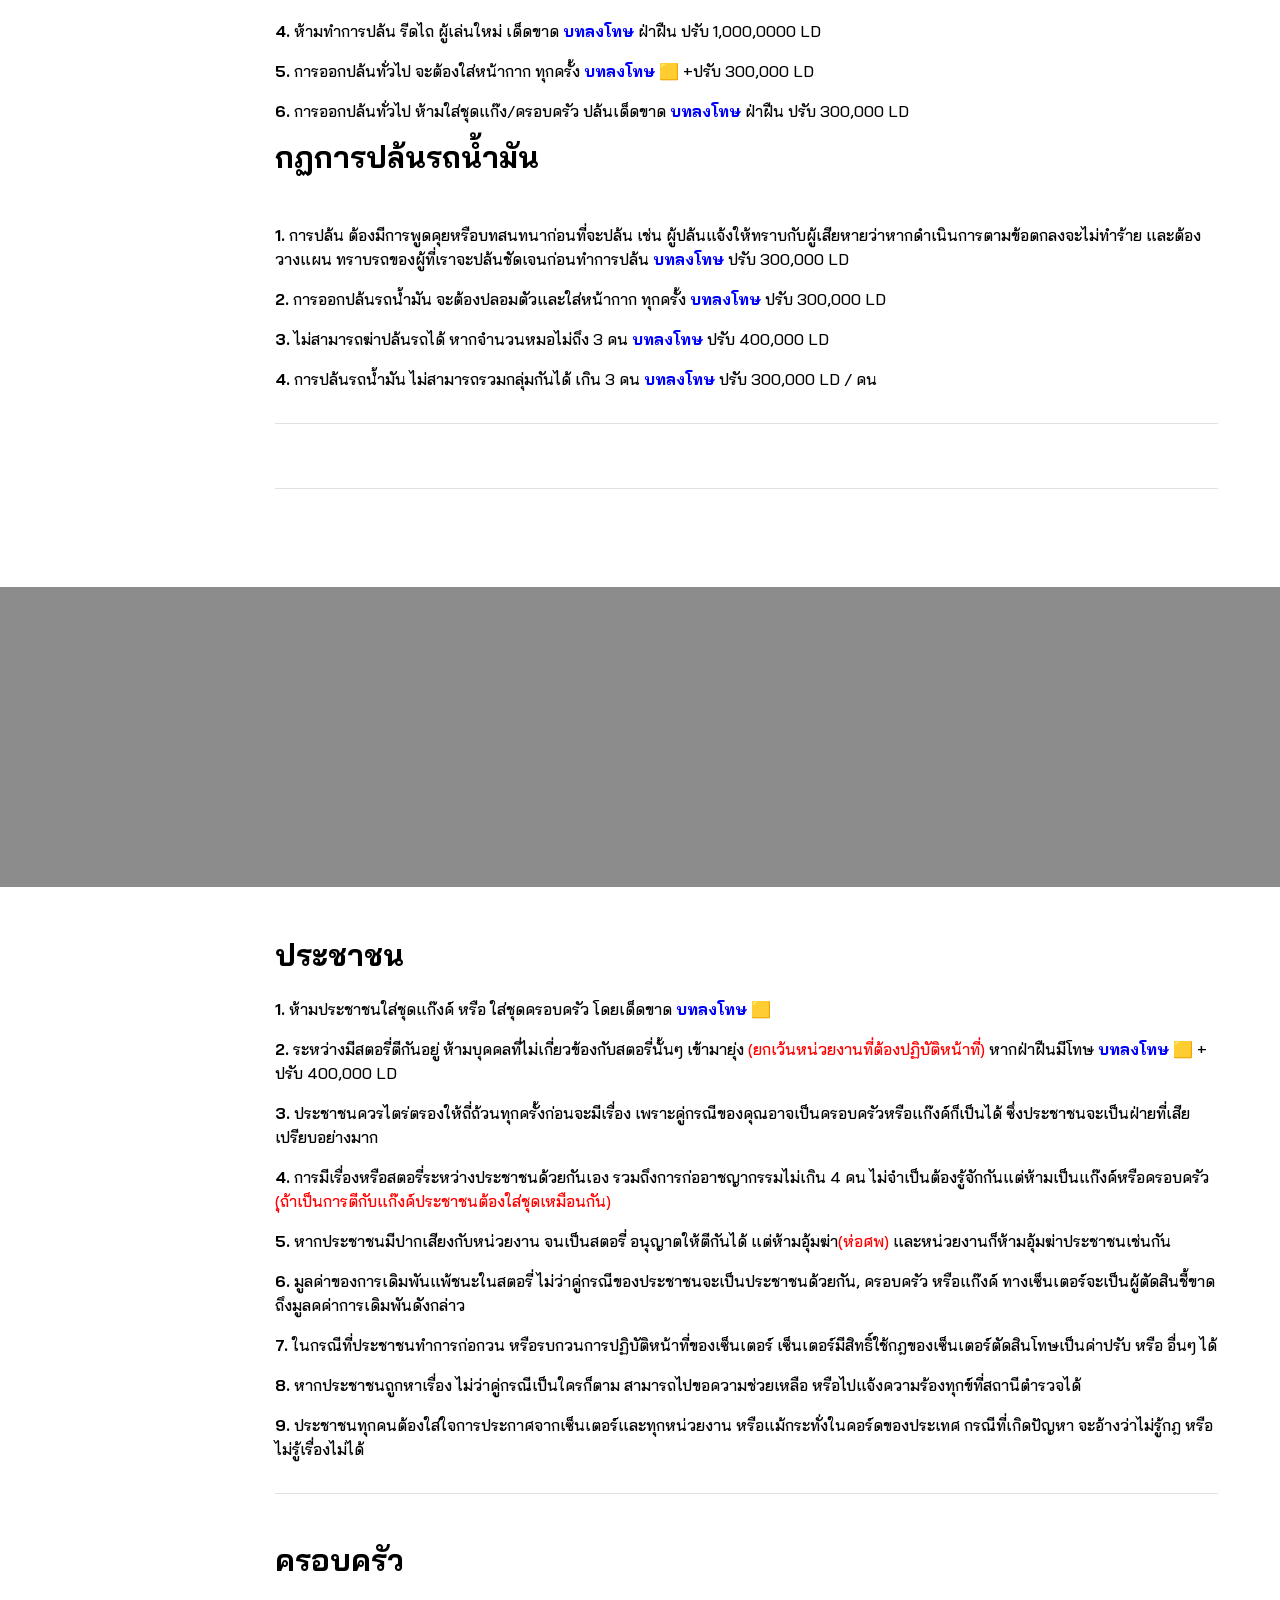
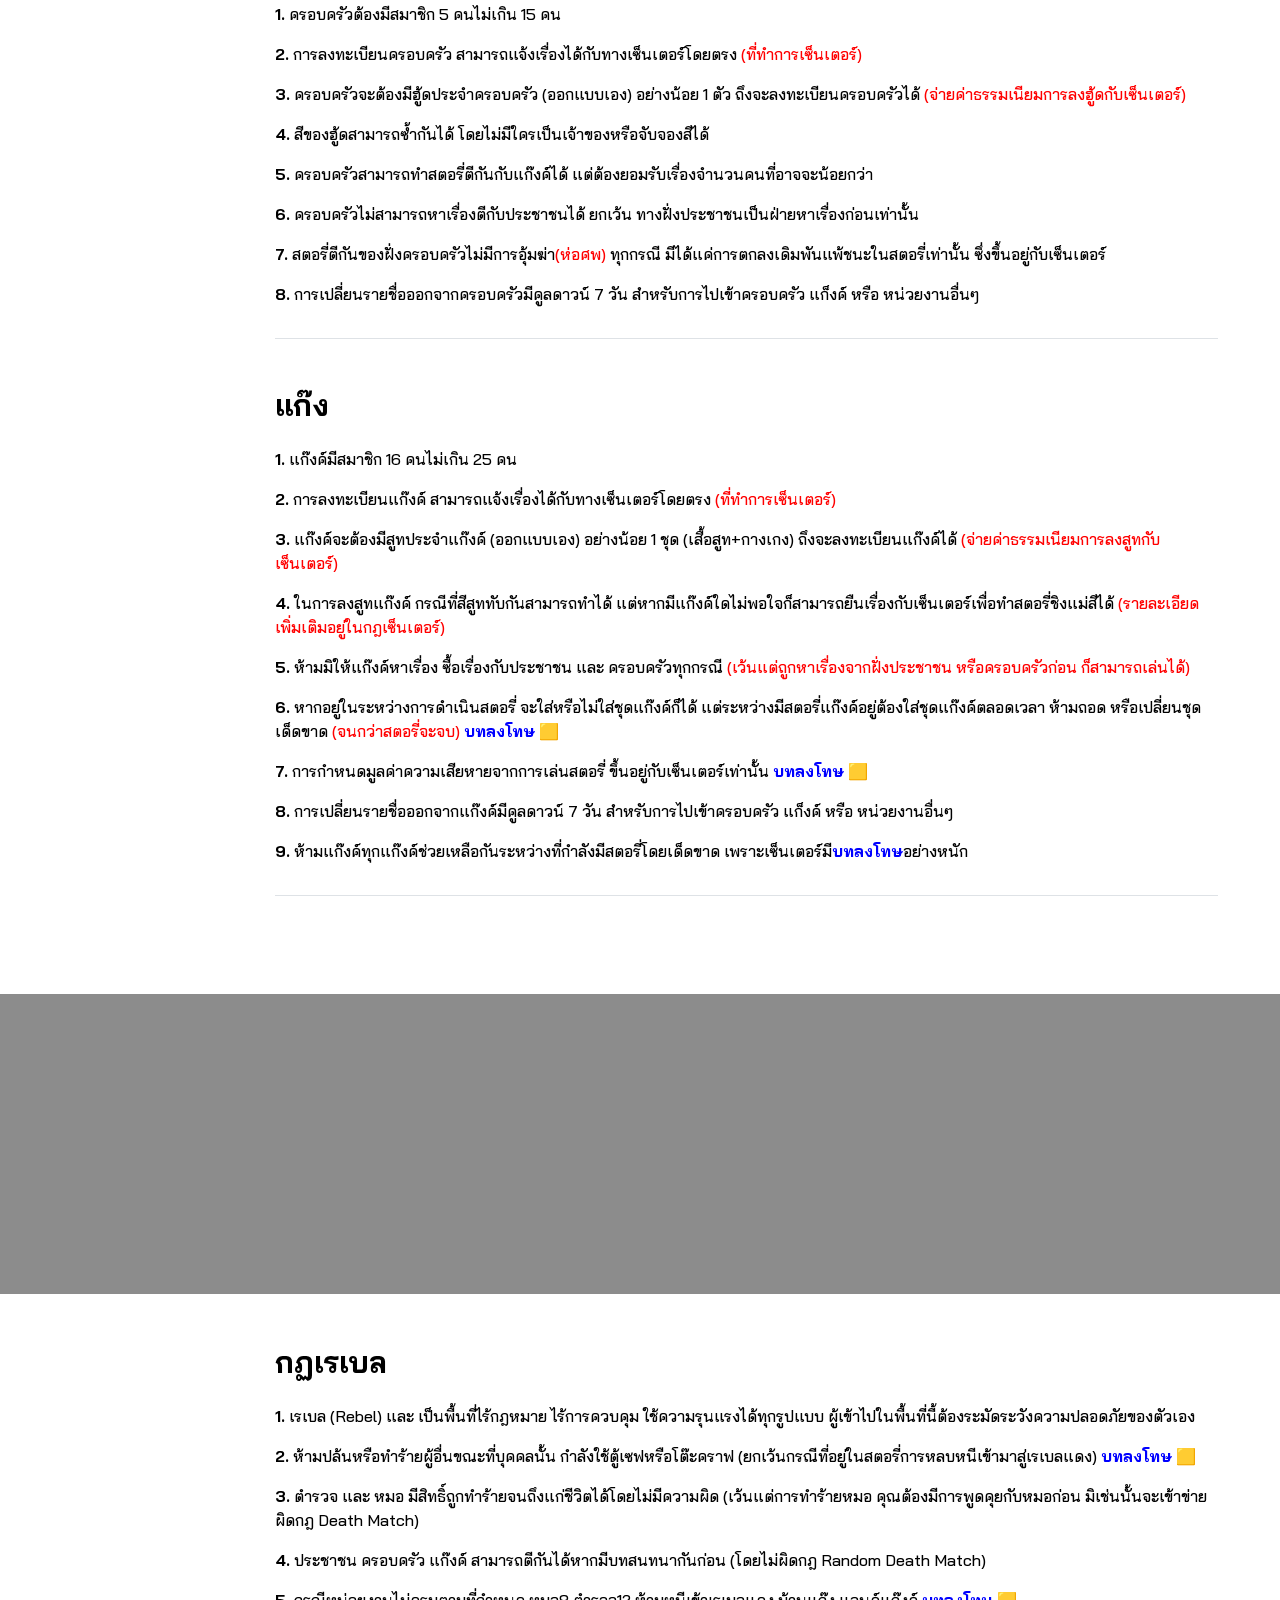
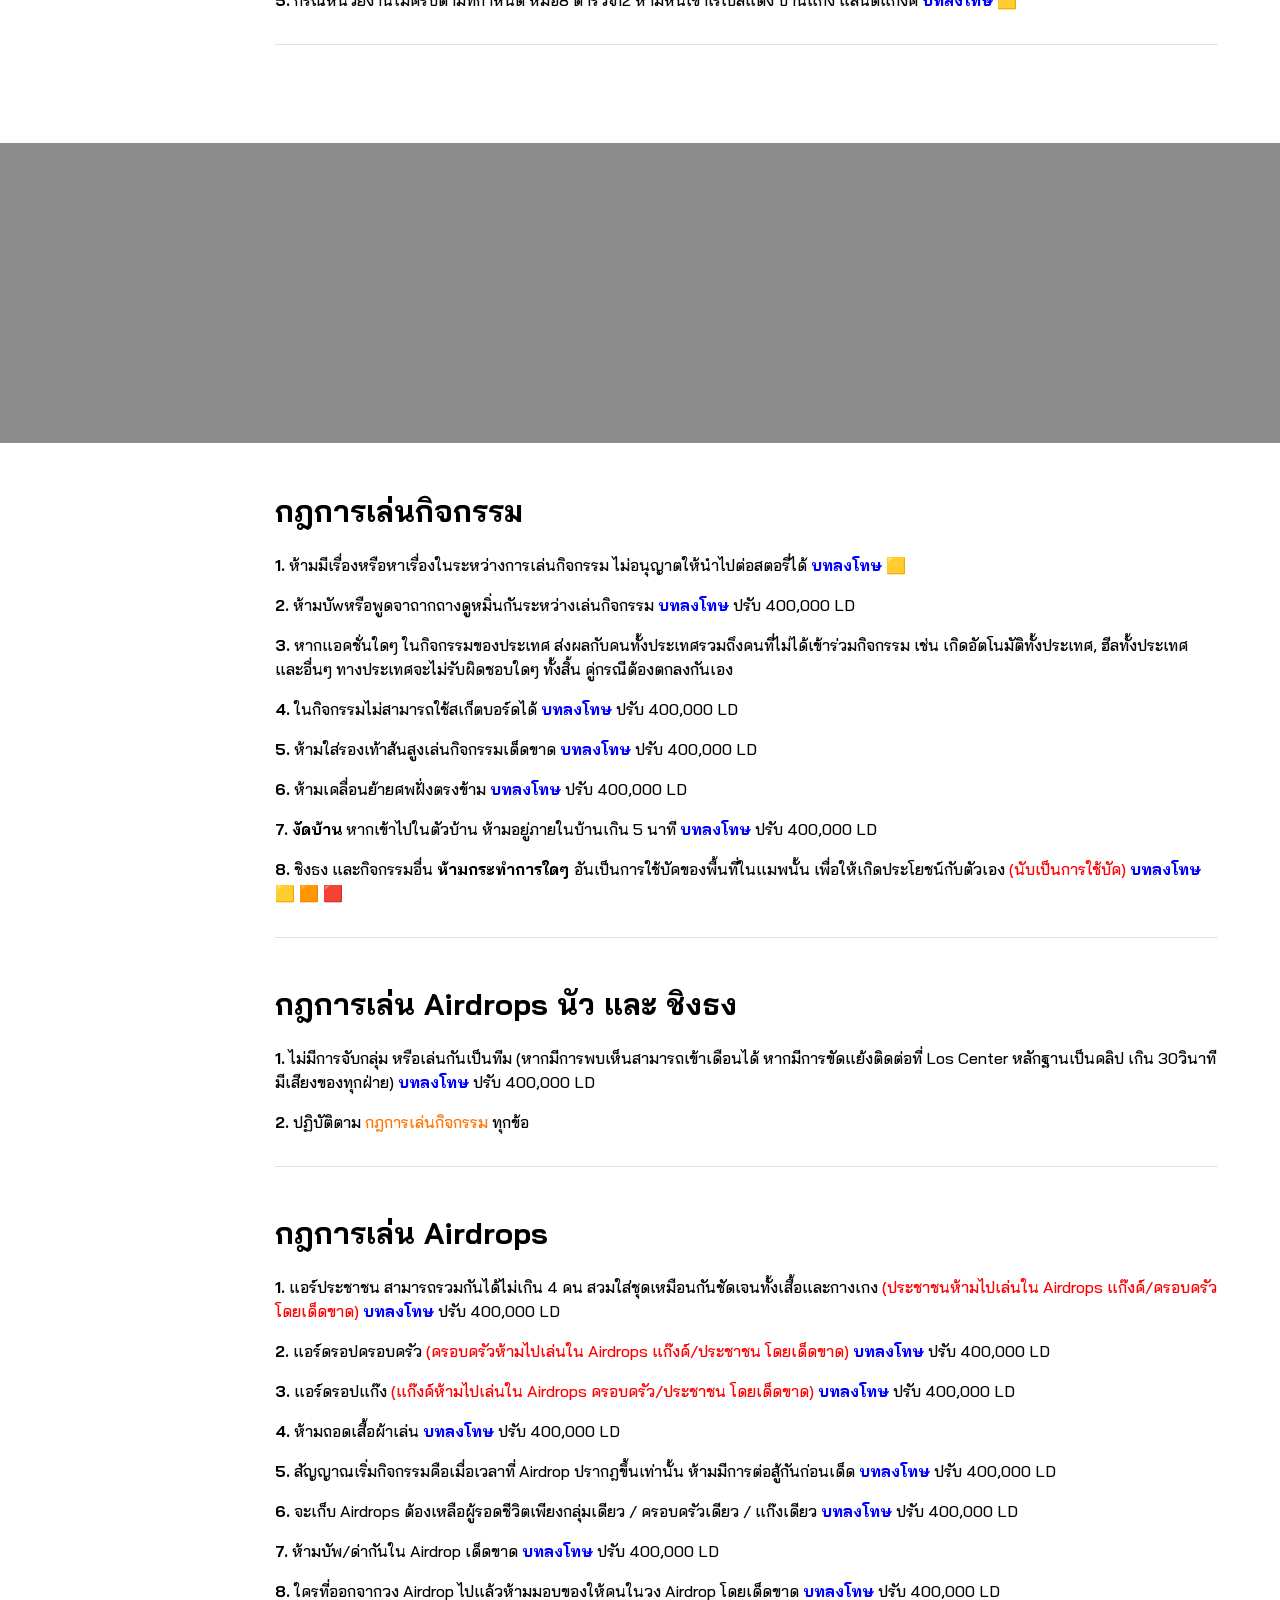
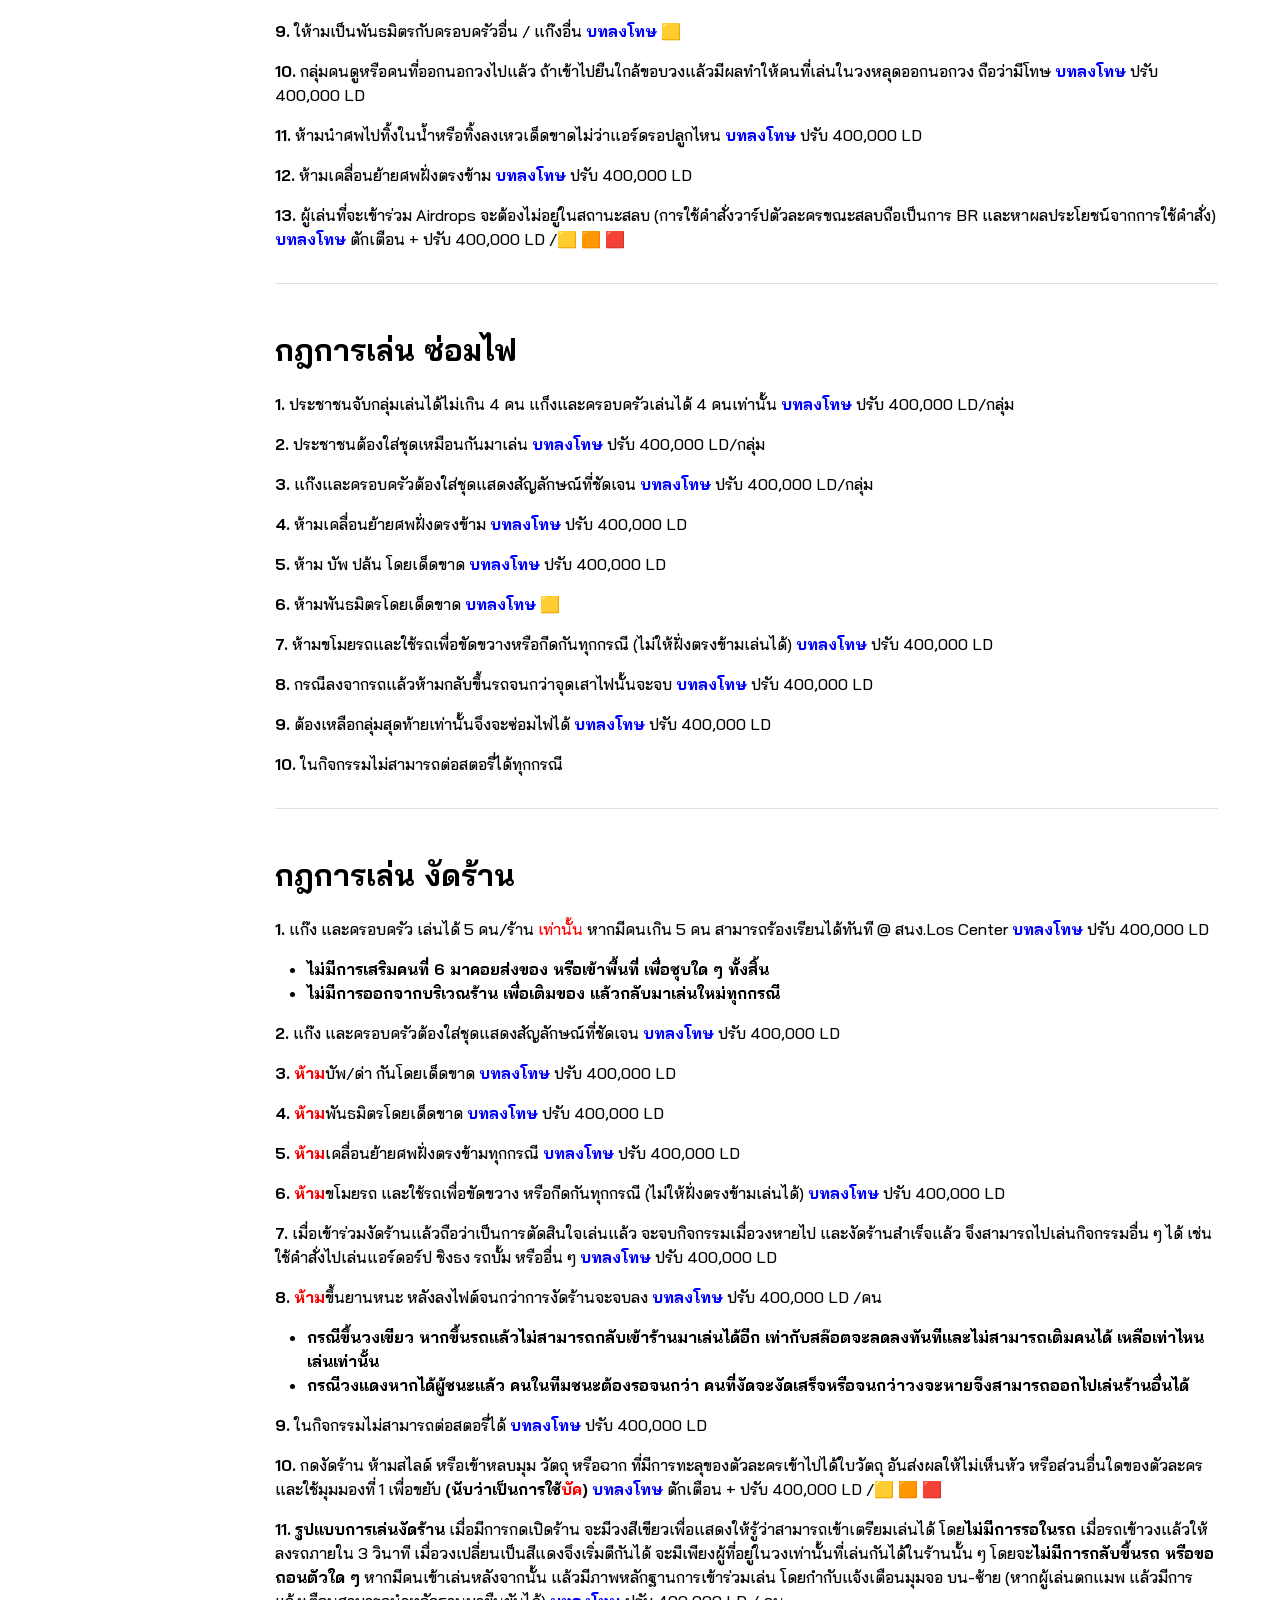
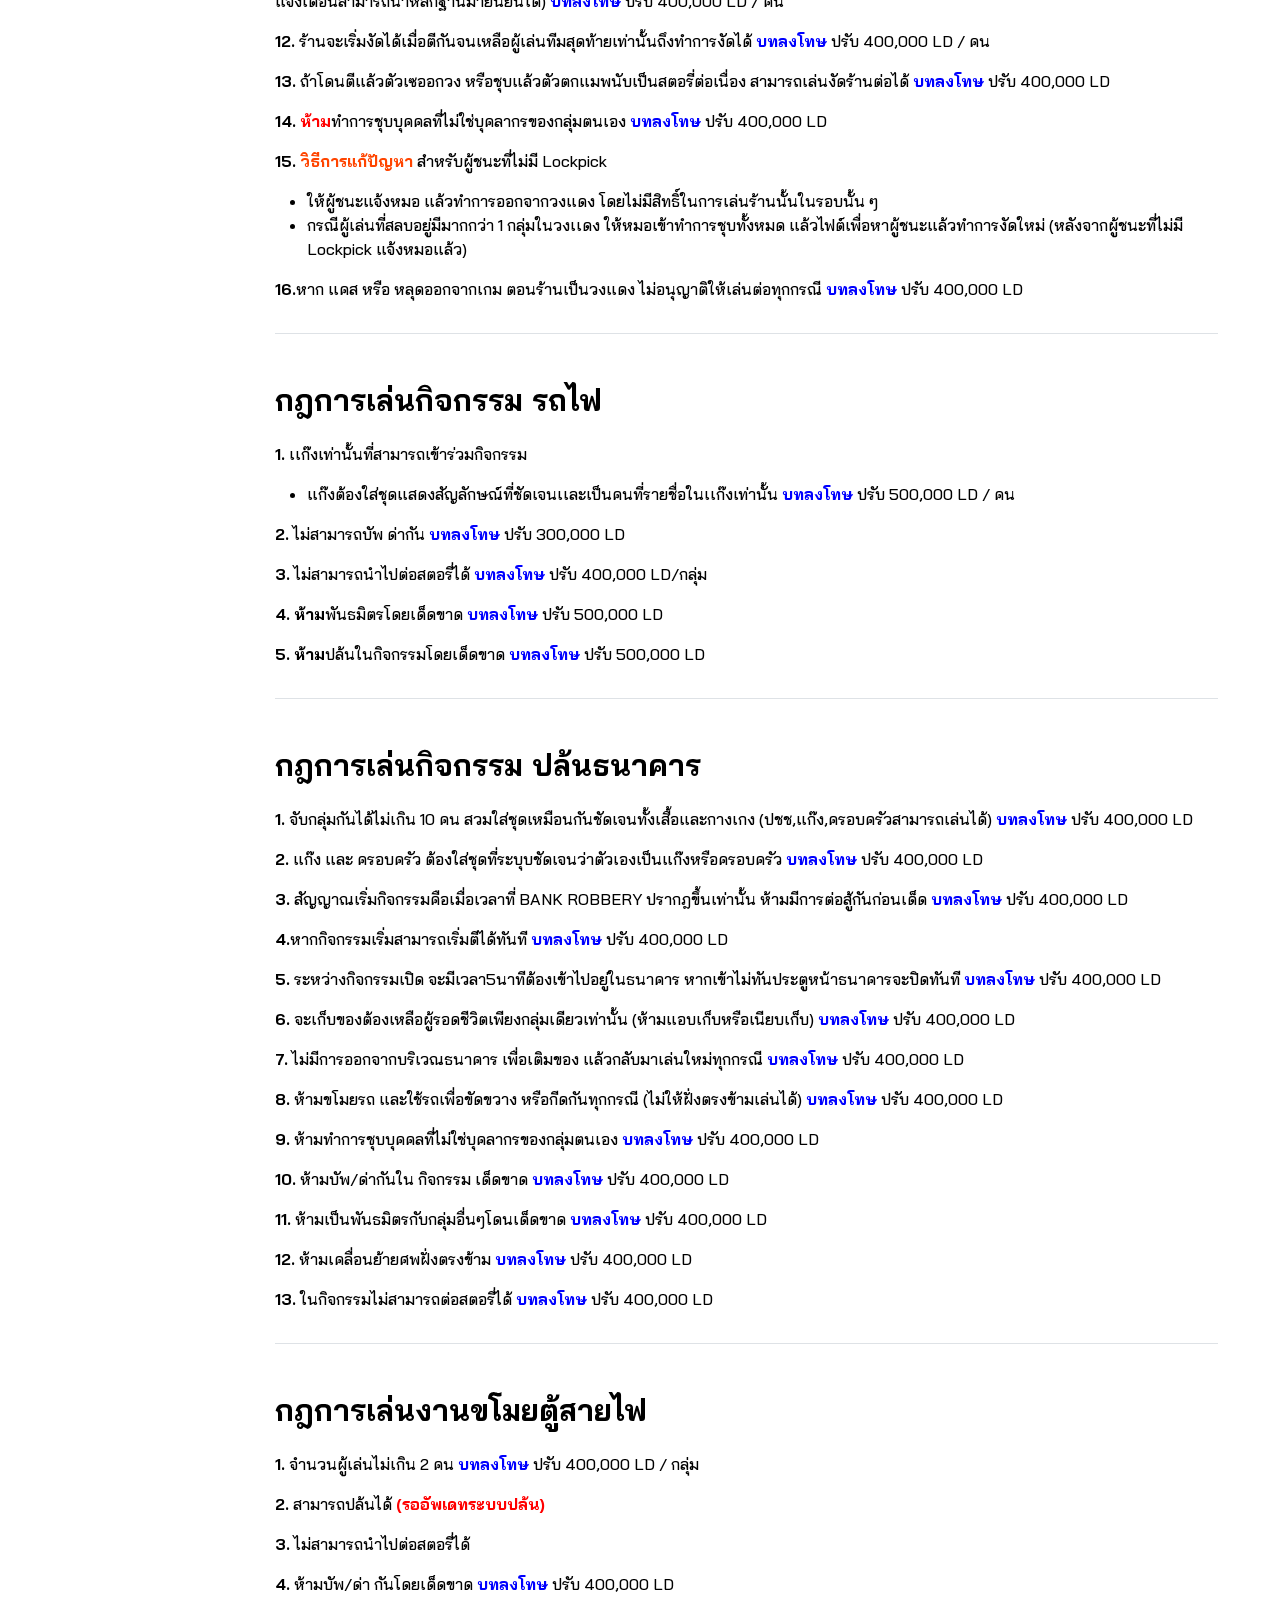
==== commit f2f3c392: "Update index.html" ====
--- a/index.html
+++ b/index.html
@@ -996,6 +996,9 @@
                                         <li>กรณีผู้เล่นที่สลบอยู่มีมากกว่า 1 กลุ่มในวงเเดง ให้หมอเข้าทำการชุบทั้งหมด แล้วไฟต์เพื่อหาผู้ชนะแล้วทำการงัดใหม่ (หลังจากผู้ชนะที่ไม่มี Lockpick แจ้งหมอแล้ว)</li>
                                     </ul>
                                 </p>
+                                <p><strong>16.</strong>หาก แคส หรือ หลุดออกจากเกม ตอนร้านเป็นวงแดง ไม่อนุญาติให้เล่นต่อทุกกรณี
+                                    <strong style="color: blue;">บทลงโทษ</strong> ปรับ 400,000 LD
+                                </p>
                             </div>
                         </div>
                     </div>
@@ -1031,30 +1034,43 @@
                             <h2 class="mb-4">กฎการเล่นกิจกรรม ปล้นธนาคาร</h2>
                             <div class="border-bottom pb-3 mb-5">
                                 <p><strong>1.</strong> จับกลุ่มกันได้ไม่เกิน 10 คน  สวมใส่ชุดเหมือนกันชัดเจนทั้งเสื้อและกางเกง  (ปชช,แก๊ง,ครอบครัวสามารถเล่นได้)
+                                    <strong style="color: blue;">บทลงโทษ</strong> ปรับ 400,000 LD
                                 </p>
                                 <p><strong>2.</strong> แก๊ง และ ครอบครัว ต้องใส่ชุดที่ระบุบชัดเจนว่าตัวเองเป็นแก๊งหรือครอบครัว
+                                    <strong style="color: blue;">บทลงโทษ</strong> ปรับ 400,000 LD
                                 </p>
                                 <p><strong>3.</strong> สัญญาณเริ่มกิจกรรมคือเมื่อเวลาที่ BANK ROBBERY ปรากฎขึ้นเท่านั้น ห้ามมีการต่อสู้กันก่อนเด็ด
+                                    <strong style="color: blue;">บทลงโทษ</strong> ปรับ 400,000 LD
                                 </p>
                                 <p><strong>4.</strong>หากกิจกรรมเริ่มสามารถเริ่มตีได้ทันที
+                                    <strong style="color: blue;">บทลงโทษ</strong> ปรับ 400,000 LD
                                 </p>
                                 <p><strong>5.</strong> ระหว่างกิจกรรมเปิด จะมีเวลา5นาทีต้องเข้าไปอยู่ในธนาคาร หากเข้าไม่ทันประตูหน้าธนาคารจะปิดทันที
+                                    <strong style="color: blue;">บทลงโทษ</strong> ปรับ 400,000 LD
                                 </p>
                                 <p><strong>6.</strong> จะเก็บของต้องเหลือผู้รอดชีวิตเพียงกลุ่มเดียวเท่านั้น (ห้ามแอบเก็บหรือเนียบเก็บ)
+                                    <strong style="color: blue;">บทลงโทษ</strong> ปรับ 400,000 LD
                                 </p>
                                 <p><strong>7.</strong> ไม่มีการออกจากบริเวณธนาคาร เพื่อเติมของ แล้วกลับมาเล่นใหม่ทุกกรณี
+                                    <strong style="color: blue;">บทลงโทษ</strong> ปรับ 400,000 LD
                                 </p>
                                 <p><strong>8.</strong> ห้ามขโมยรถ และใช้รถเพื่อขัดขวาง หรือกีดกันทุกกรณี (ไม่ให้ฝั่งตรงข้ามเล่นได้)
+                                    <strong style="color: blue;">บทลงโทษ</strong> ปรับ 400,000 LD
                                 </p>
                                 <p><strong>9.</strong> ห้ามทำการชุบบุคคลที่ไม่ใช่บุคลากรของกลุ่มตนเอง
+                                    <strong style="color: blue;">บทลงโทษ</strong> ปรับ 400,000 LD
                                 </p>
                                 <p><strong>10.</strong> ห้ามบัพ/ด่ากันใน กิจกรรม เด็ดขาด
+                                    <strong style="color: blue;">บทลงโทษ</strong> ปรับ 400,000 LD
                                 </p>
                                 <p><strong>11.</strong> ห้ามเป็นพันธมิตรกับกลุ่มอื่นๆโดนเด็ดขาด
+                                    <strong style="color: blue;">บทลงโทษ</strong> ปรับ 400,000 LD
                                 </p>
                                 <p><strong>12.</strong> ห้ามเคลื่อนย้ายศพฝั่งตรงข้าม
+                                    <strong style="color: blue;">บทลงโทษ</strong> ปรับ 400,000 LD
                                 </p>
                                 <p><strong>13.</strong> ในกิจกรรมไม่สามารถต่อสตอรี่ได้
+                                    <strong style="color: blue;">บทลงโทษ</strong> ปรับ 400,000 LD
                                 </p>
 
                             </div>
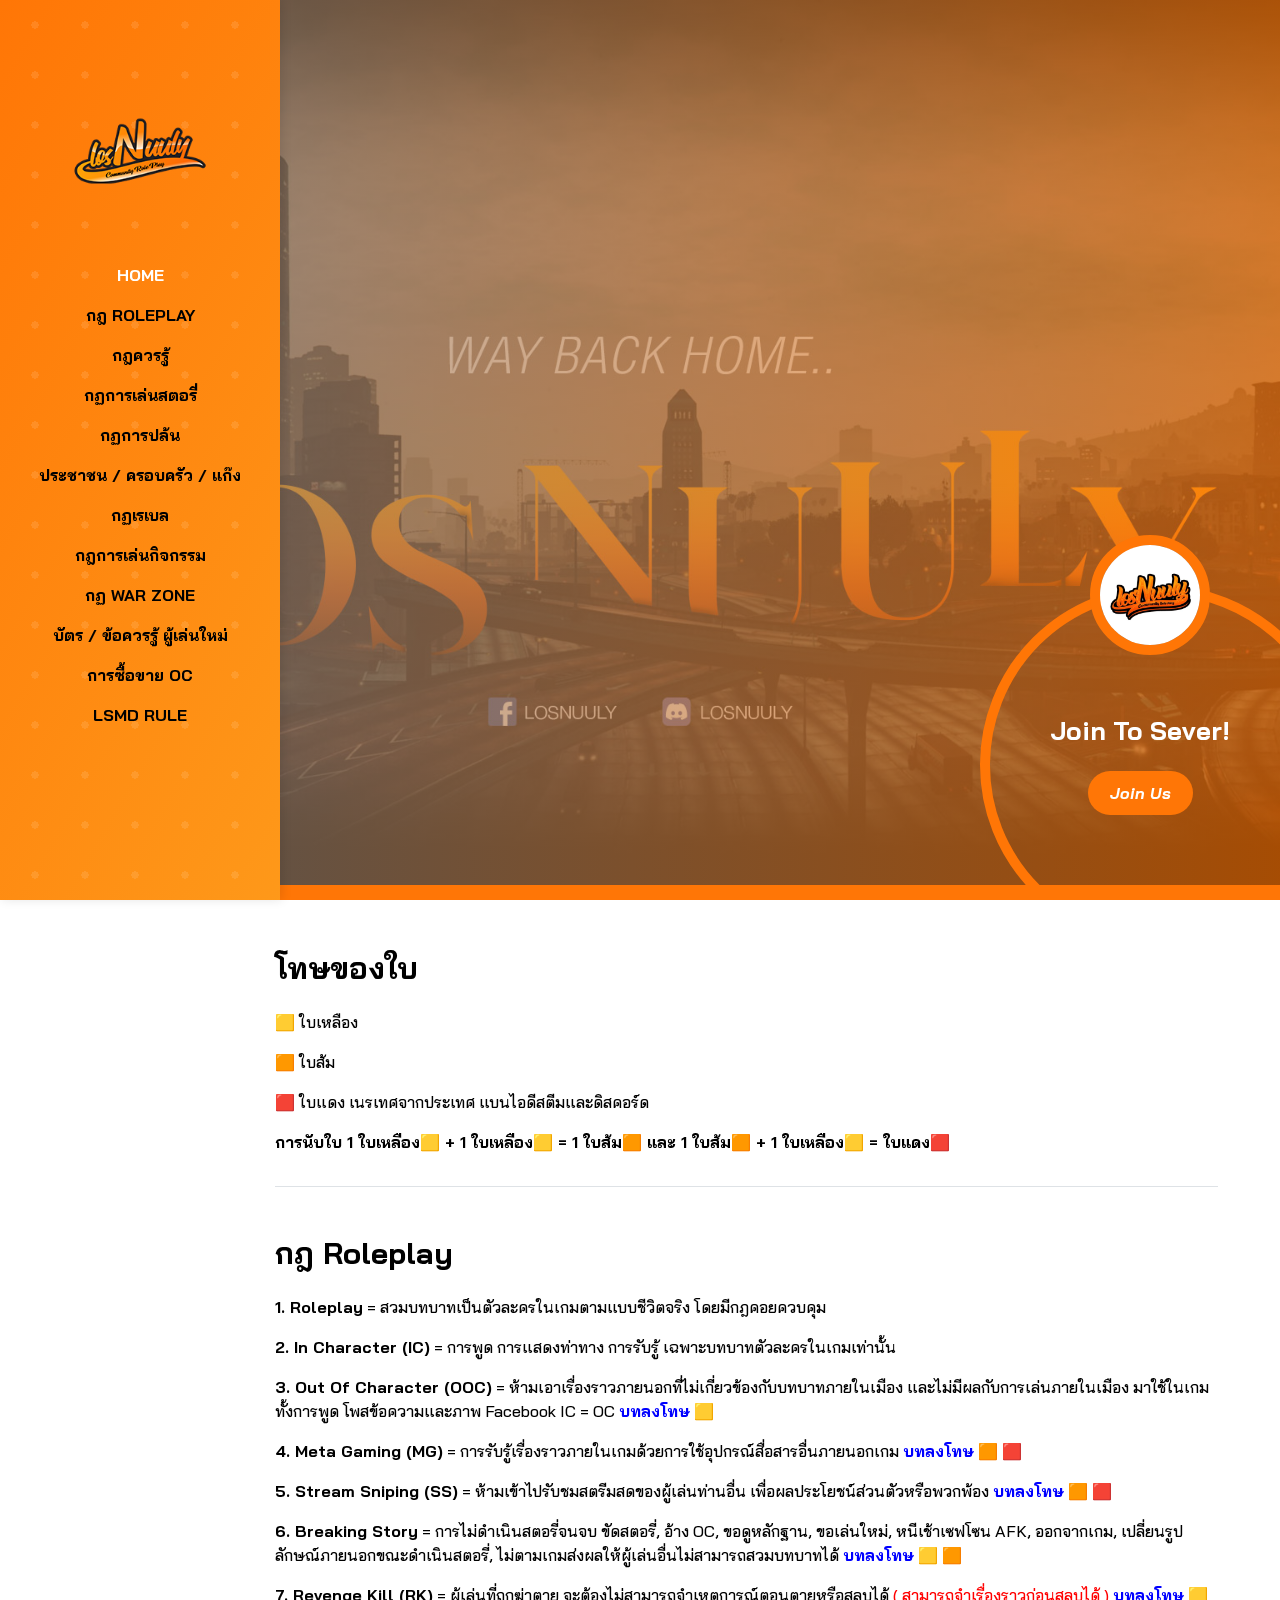
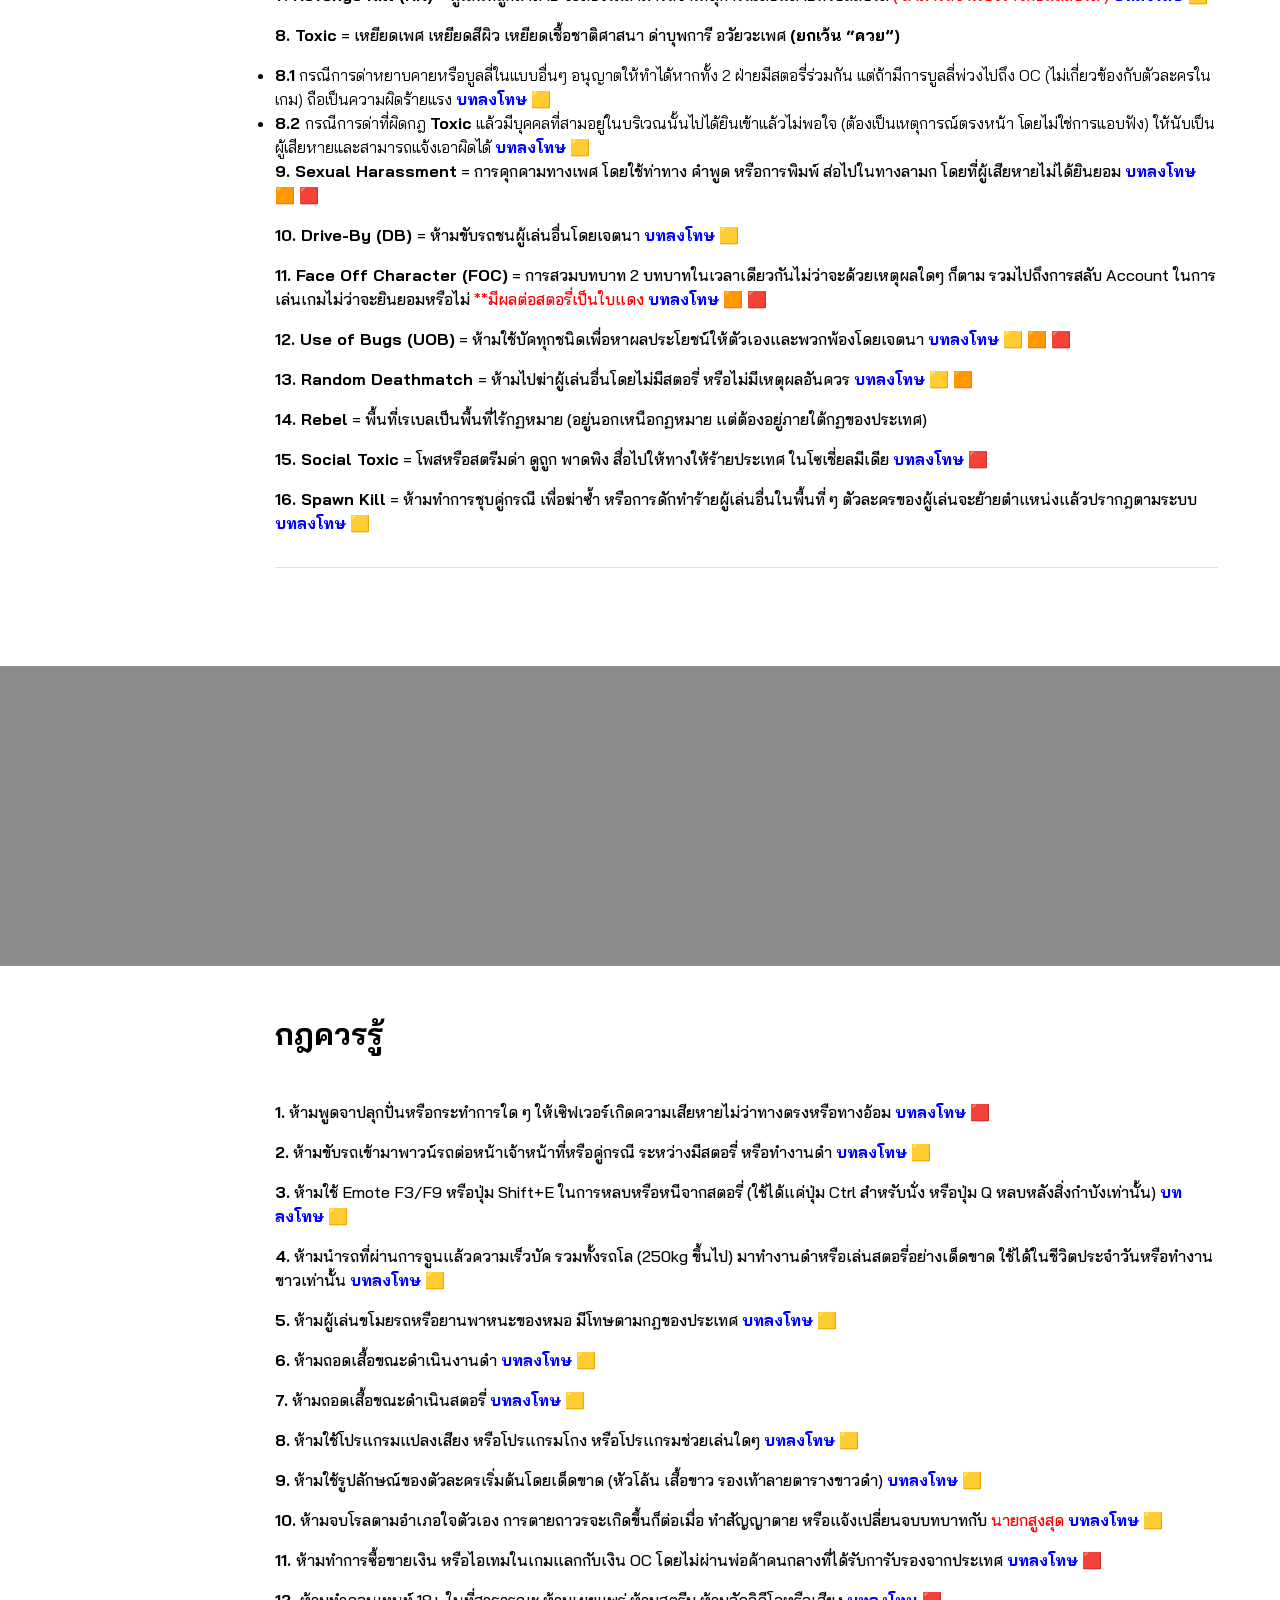
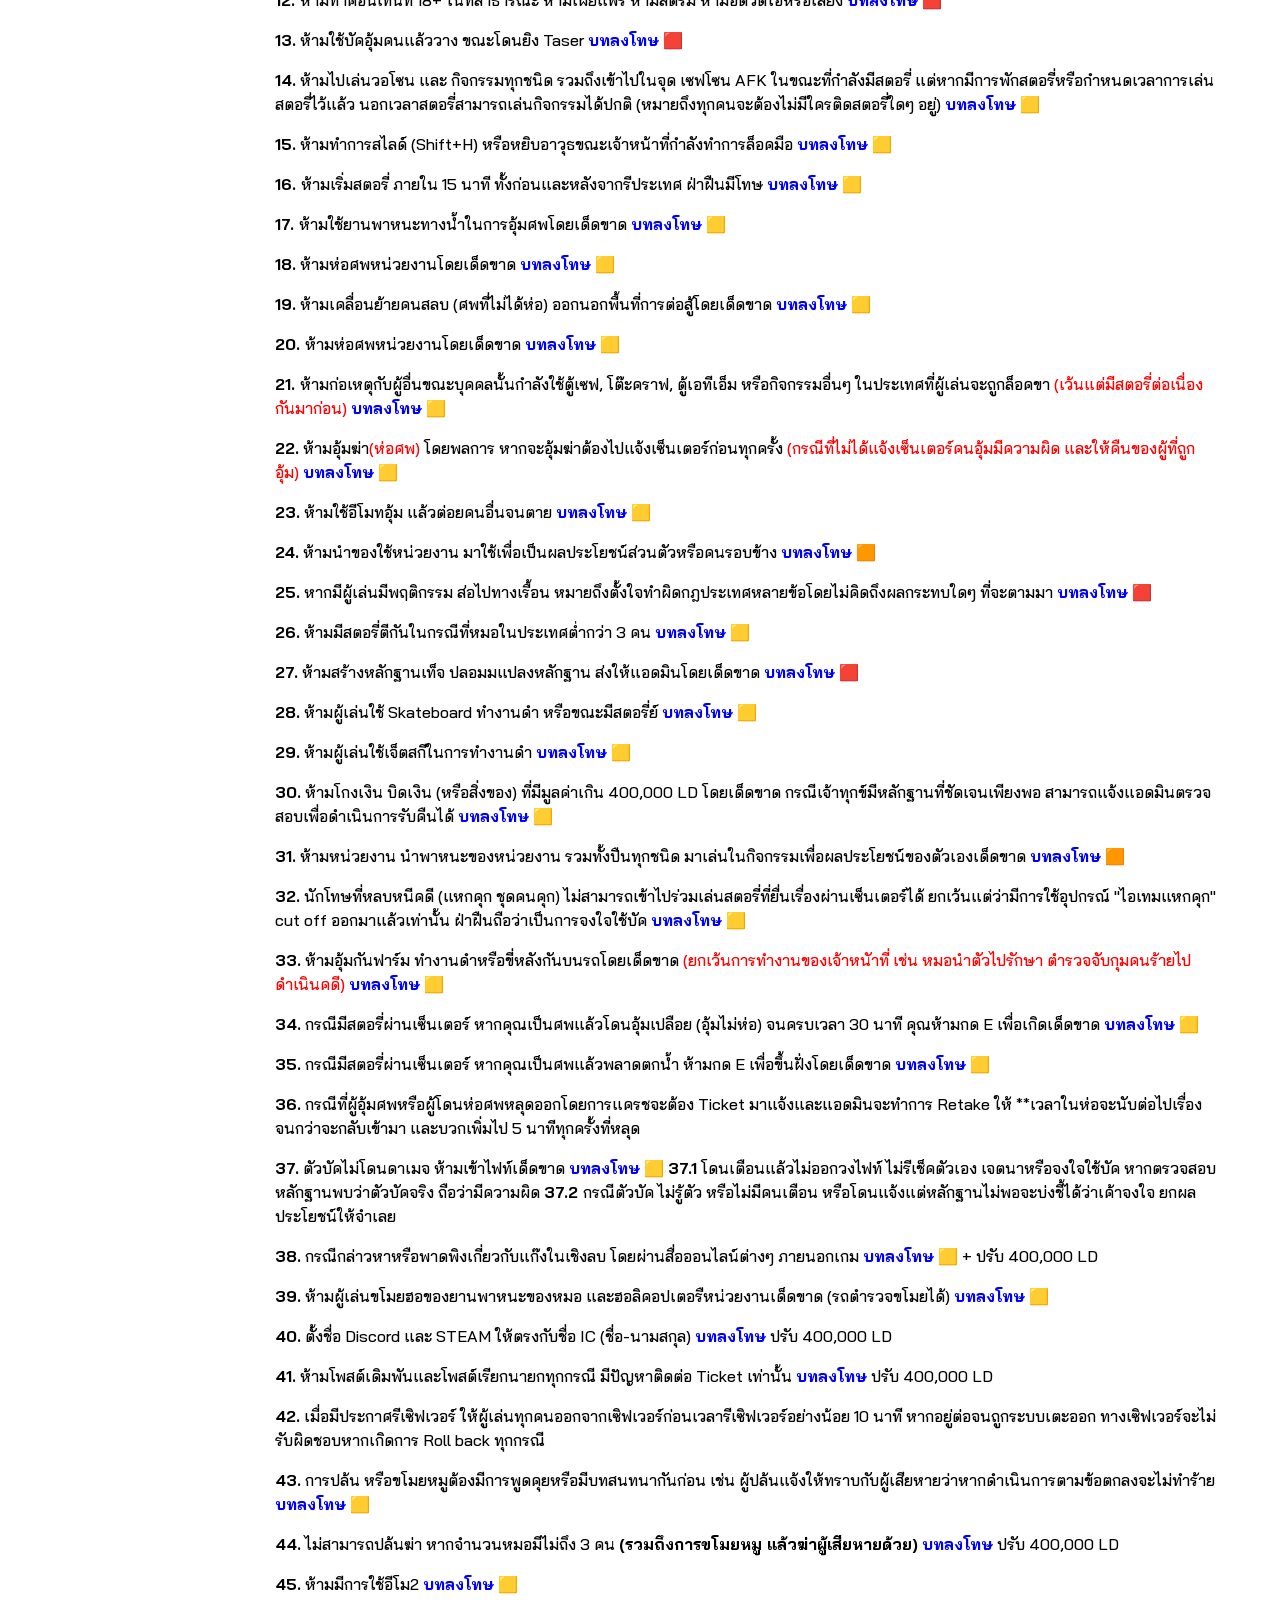
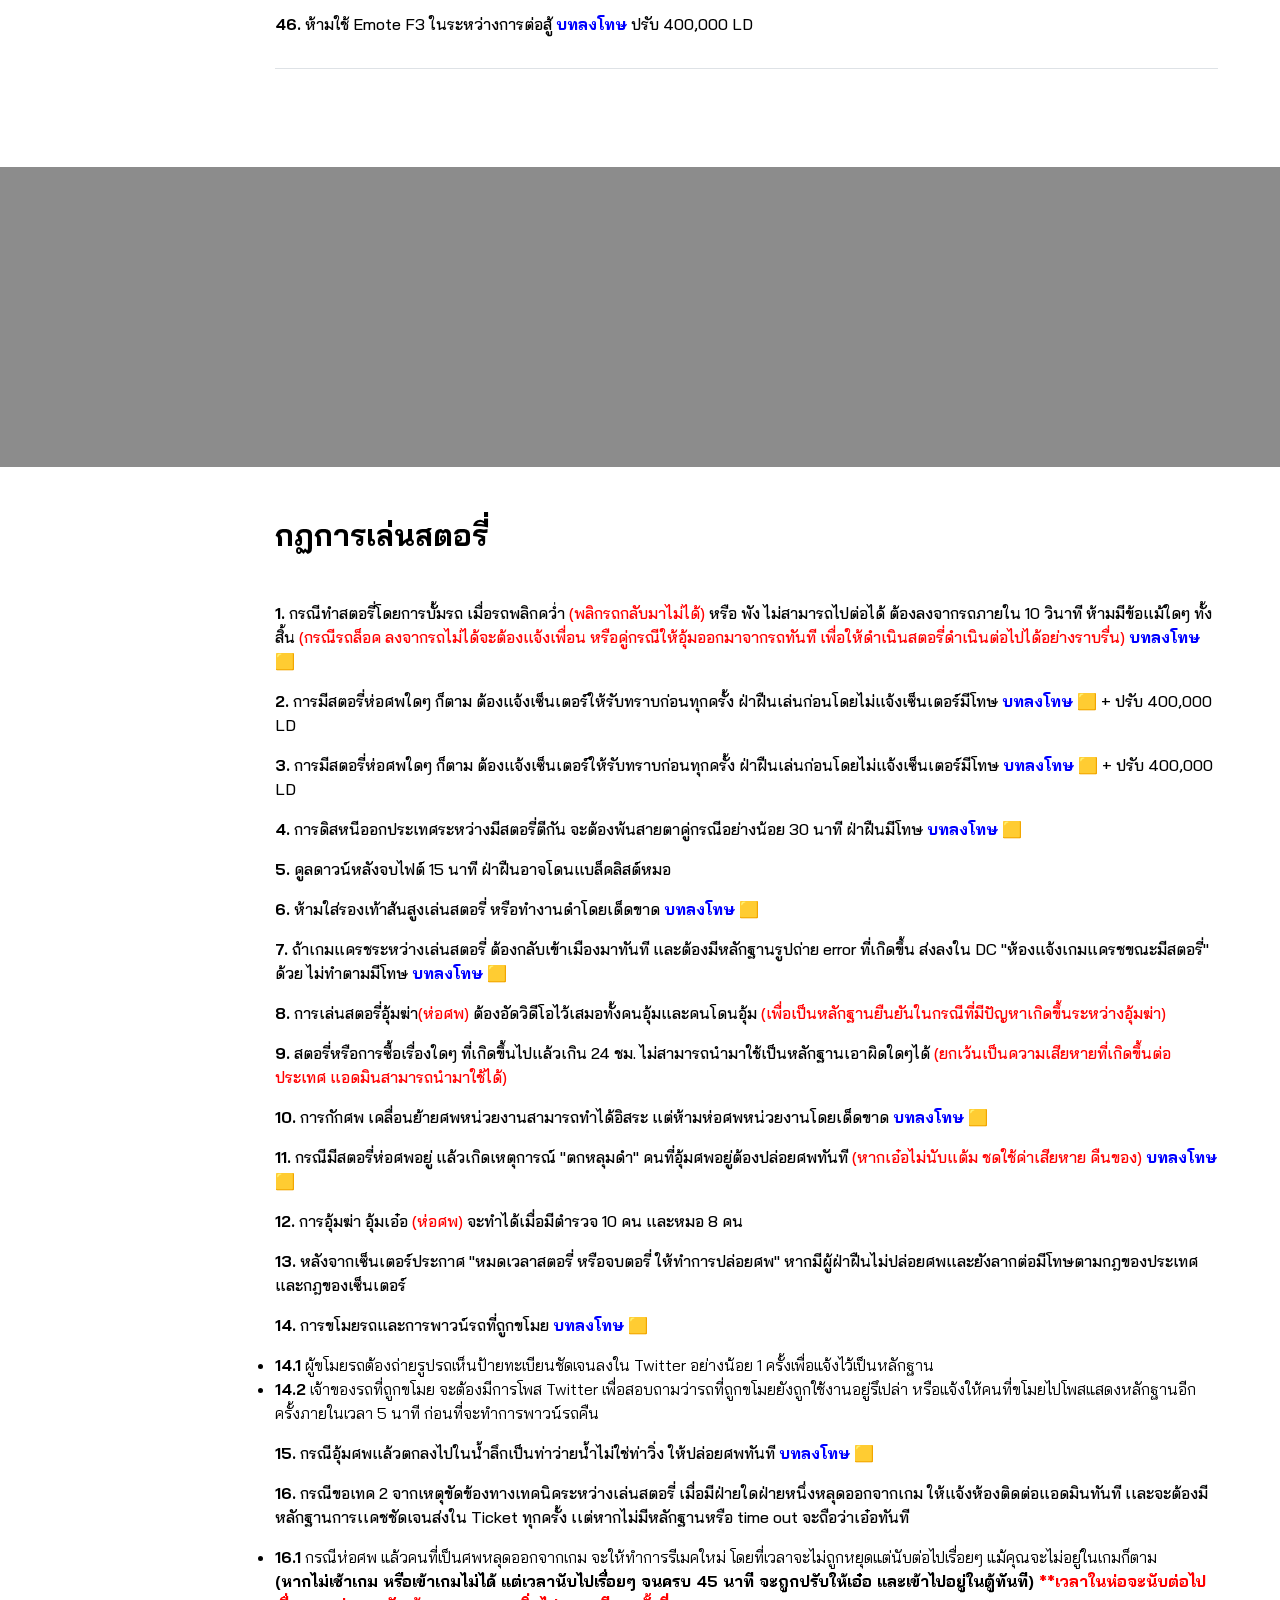
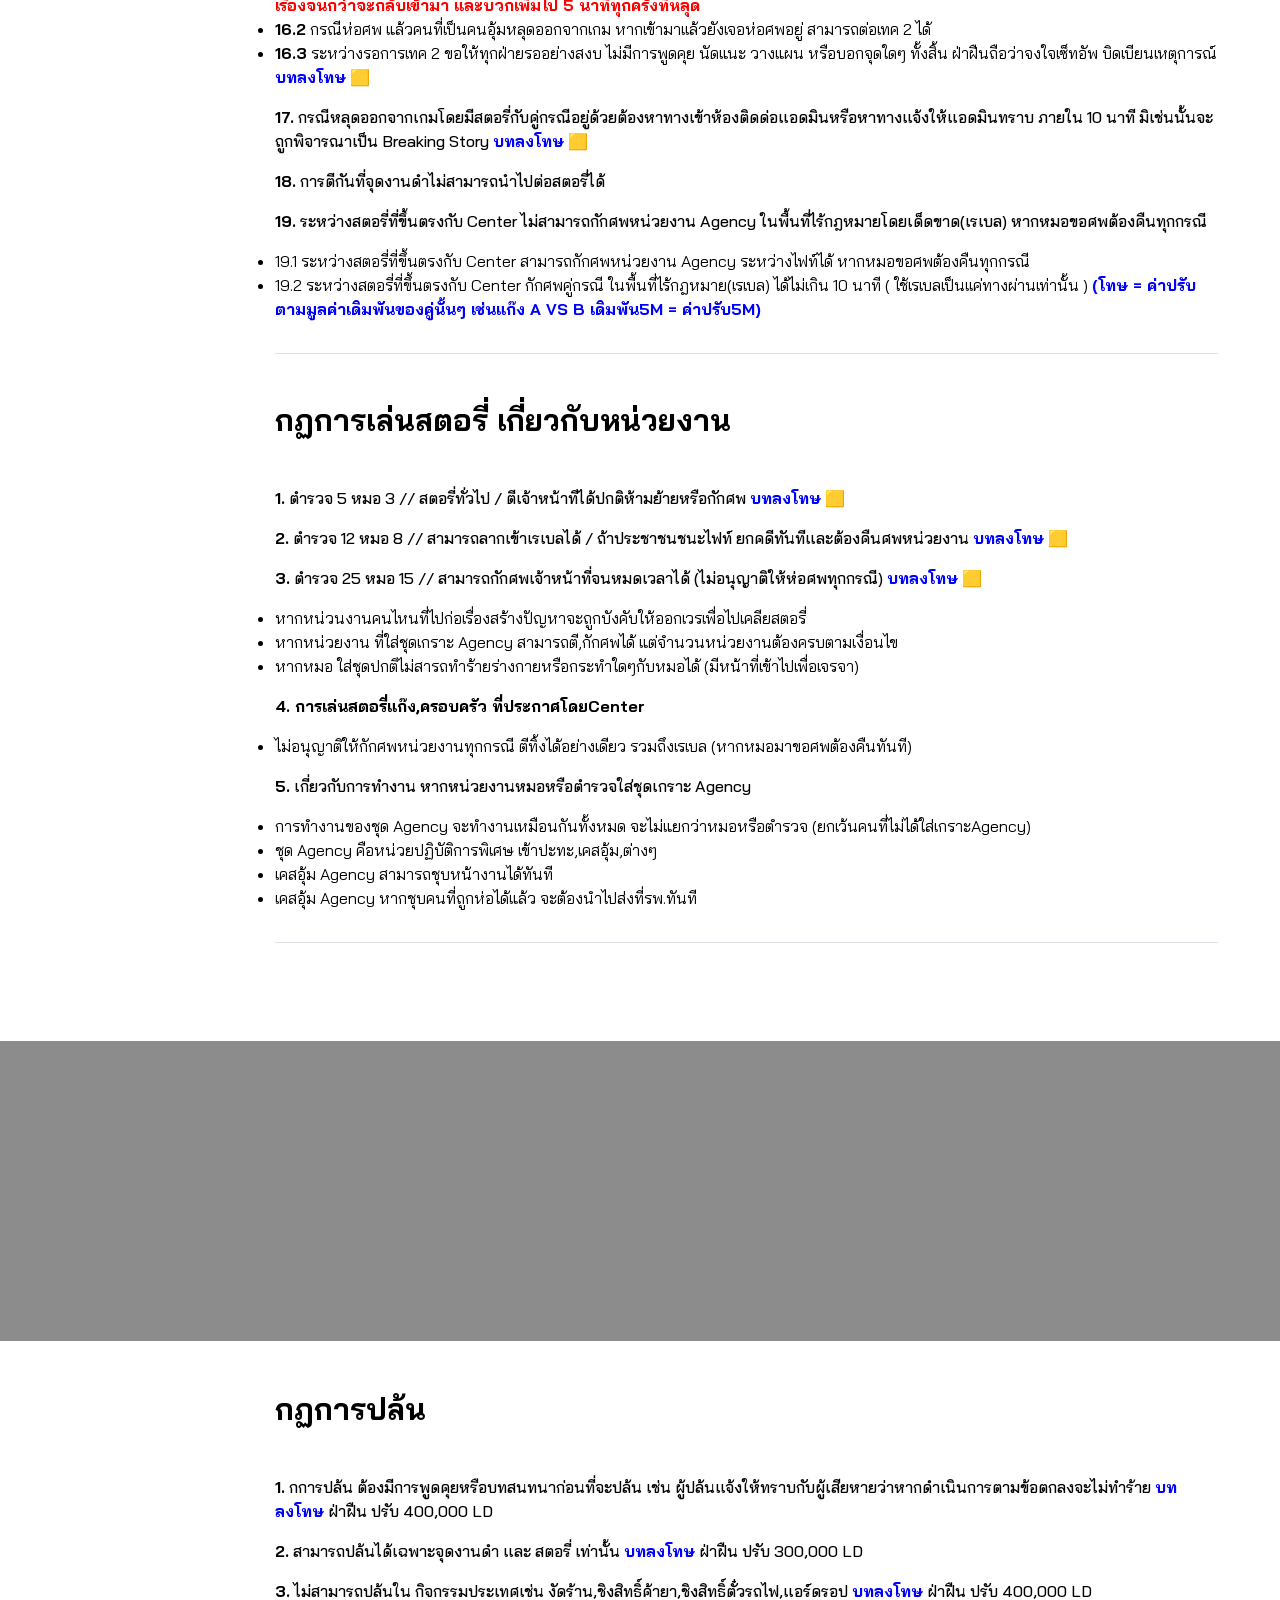
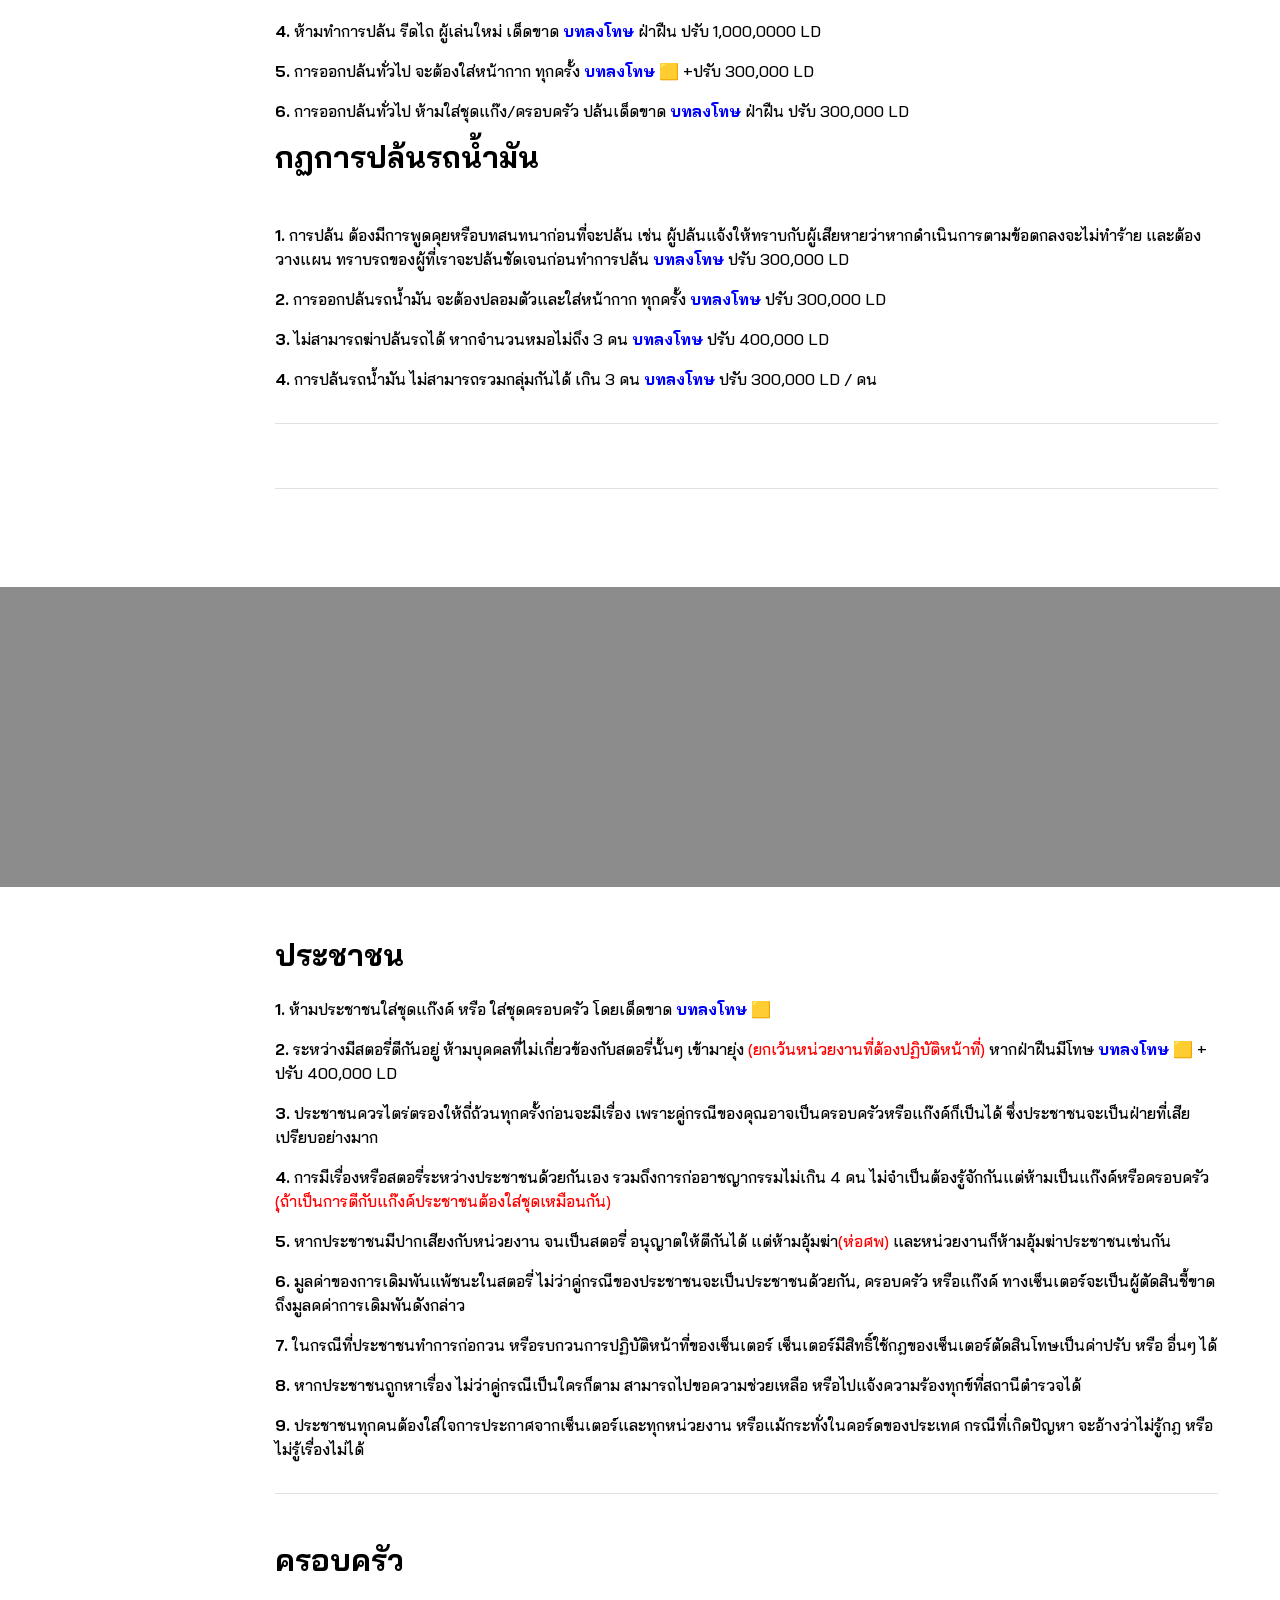
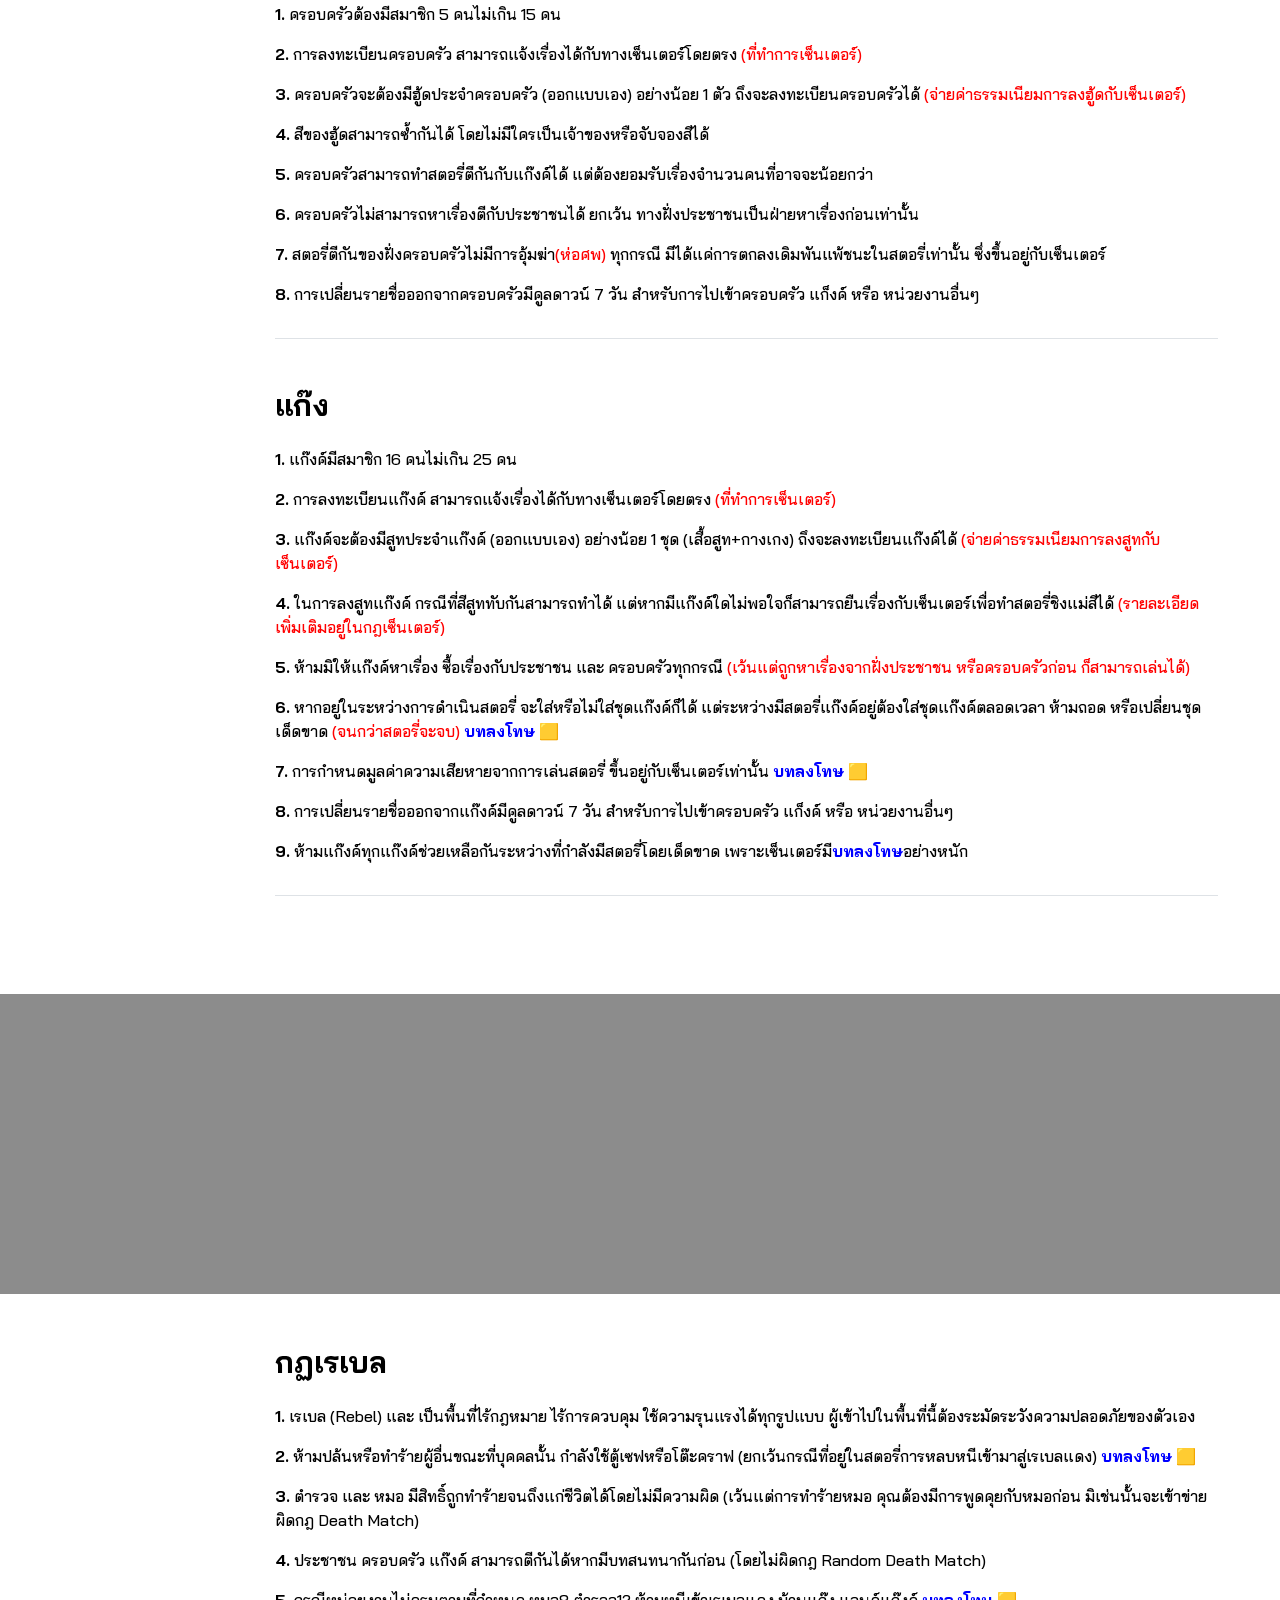
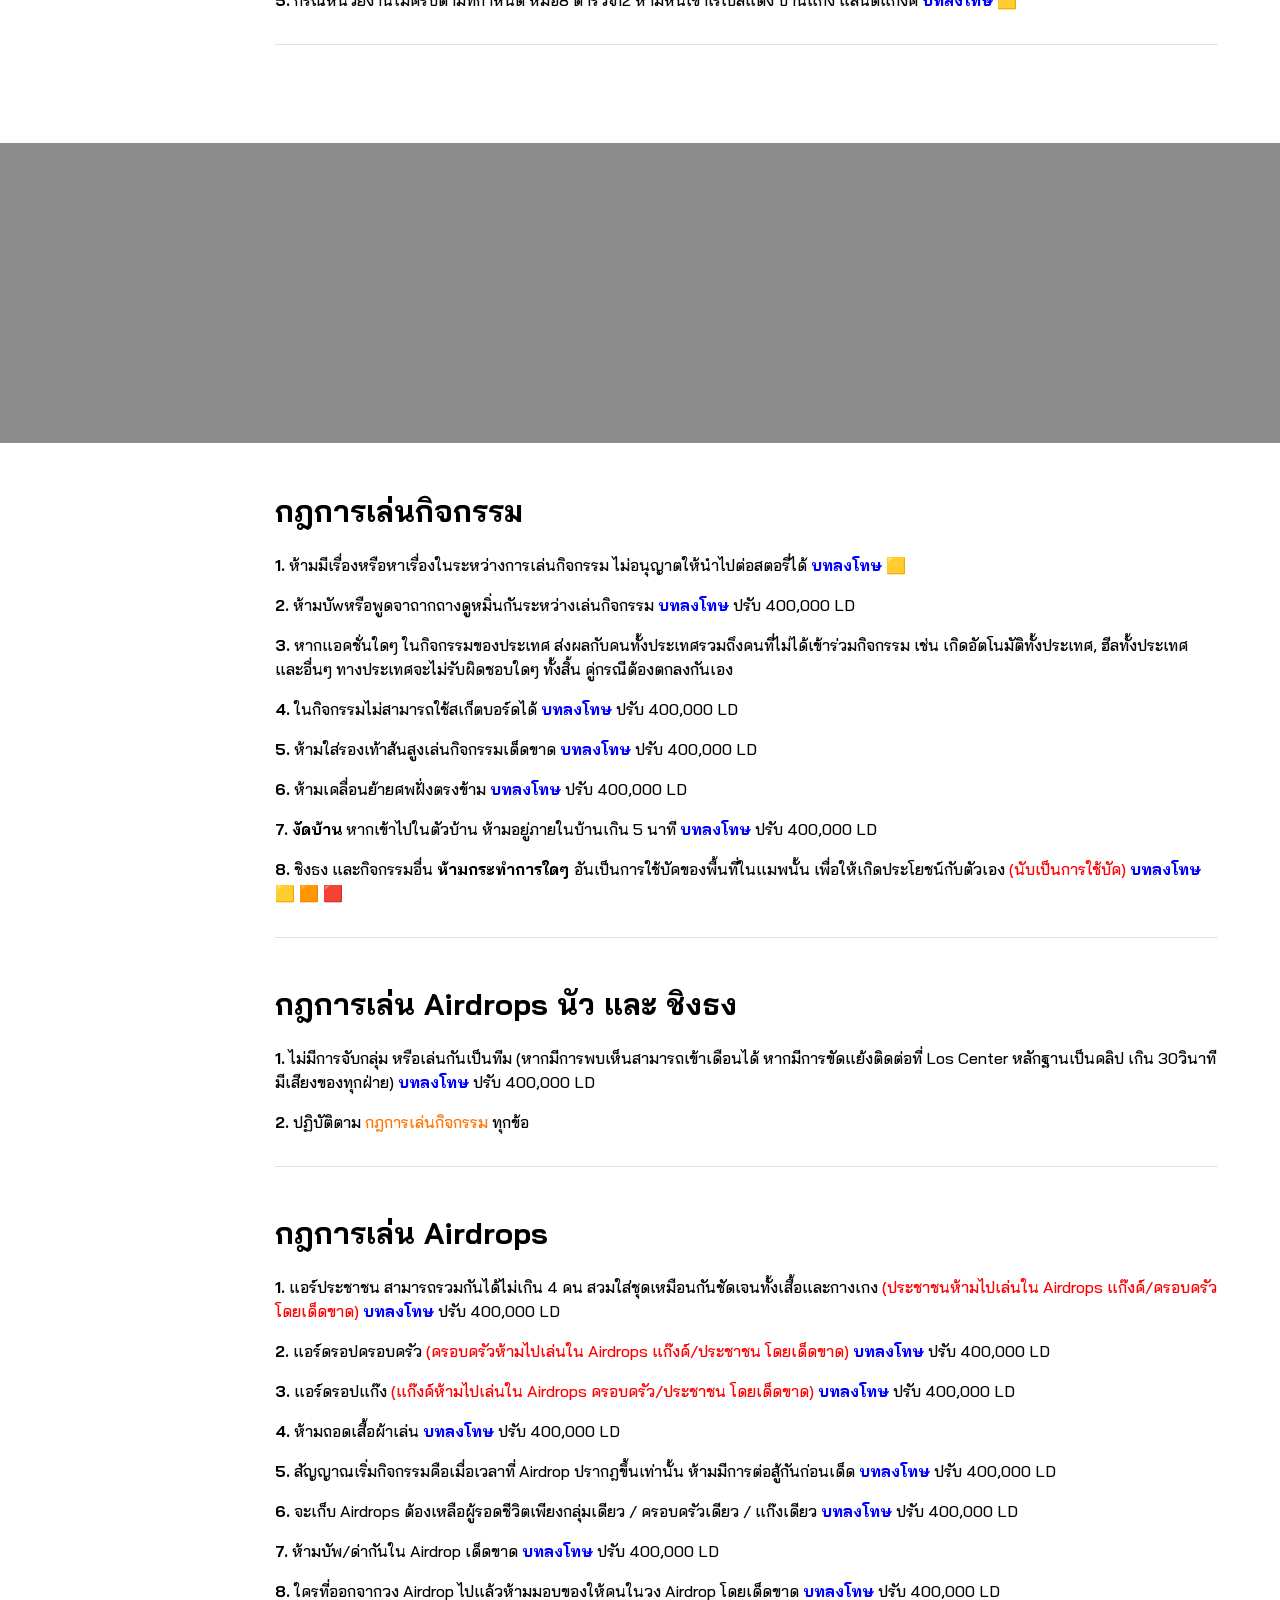
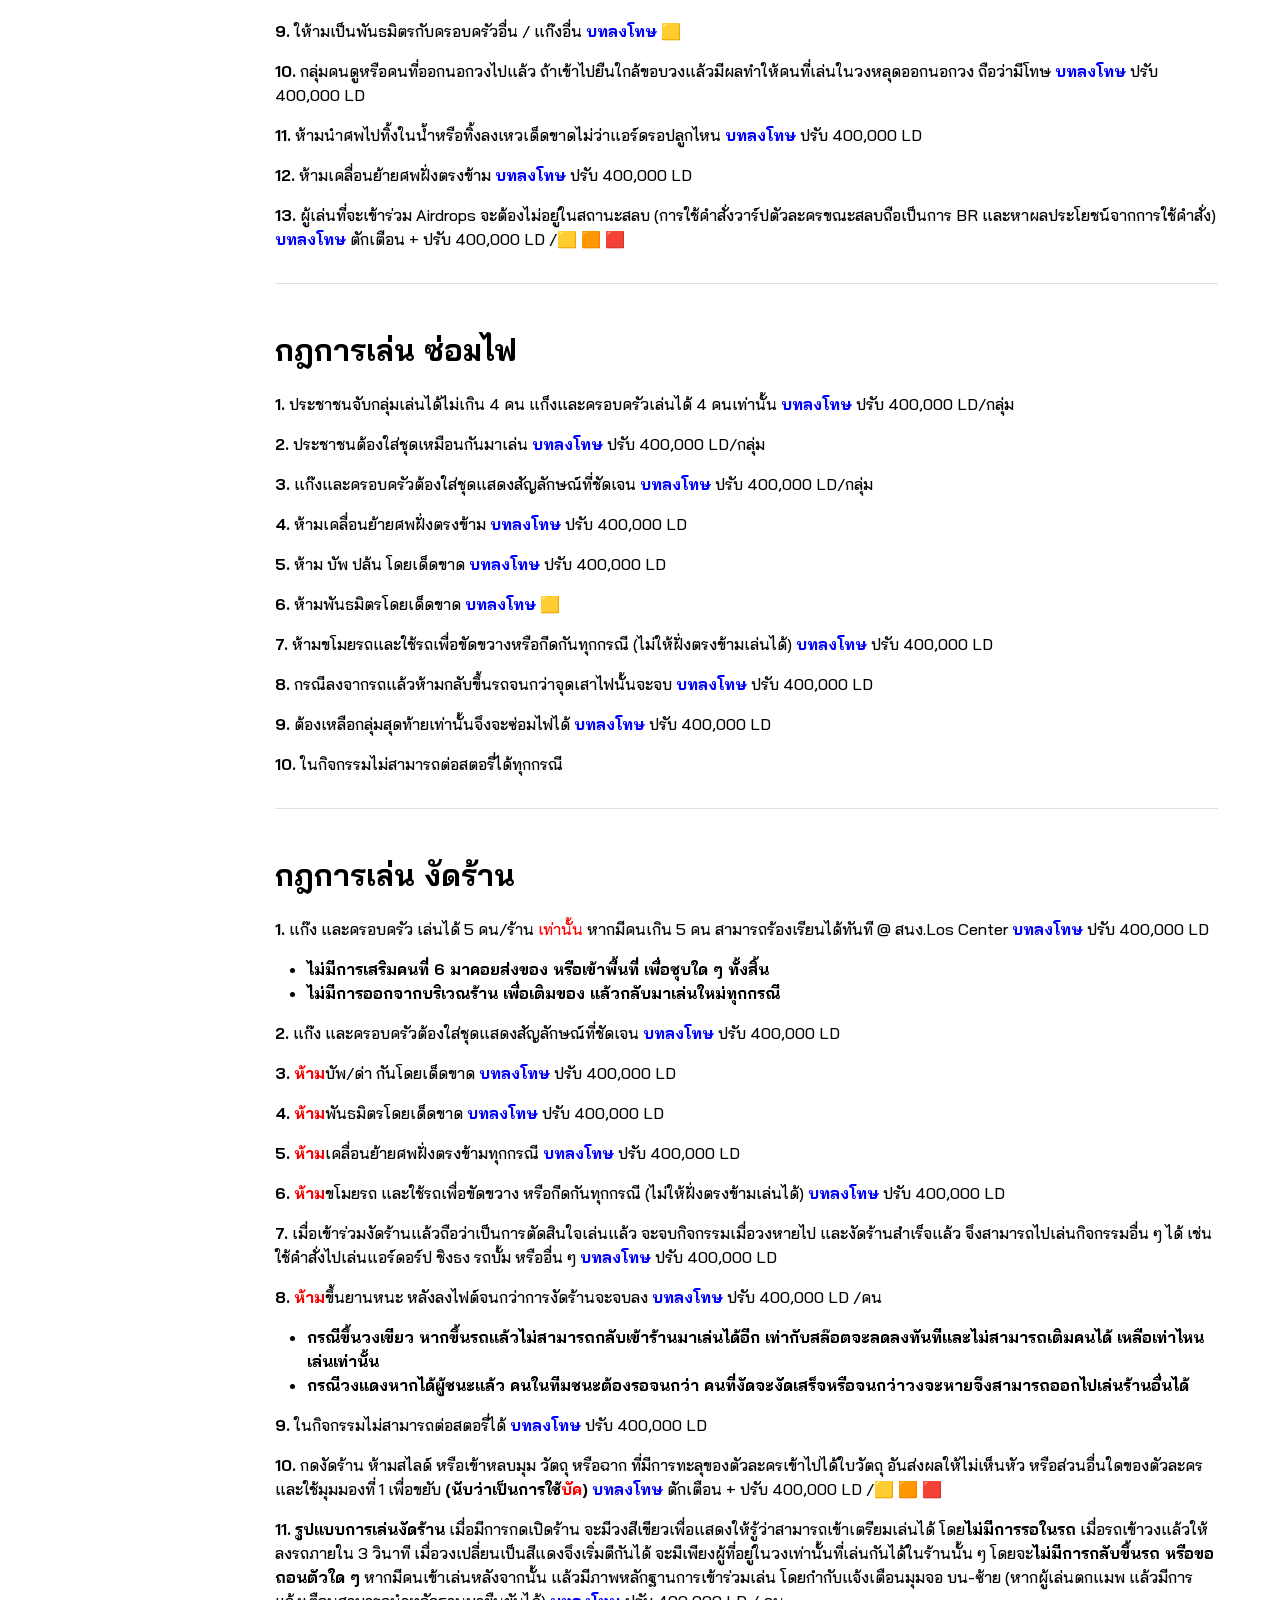
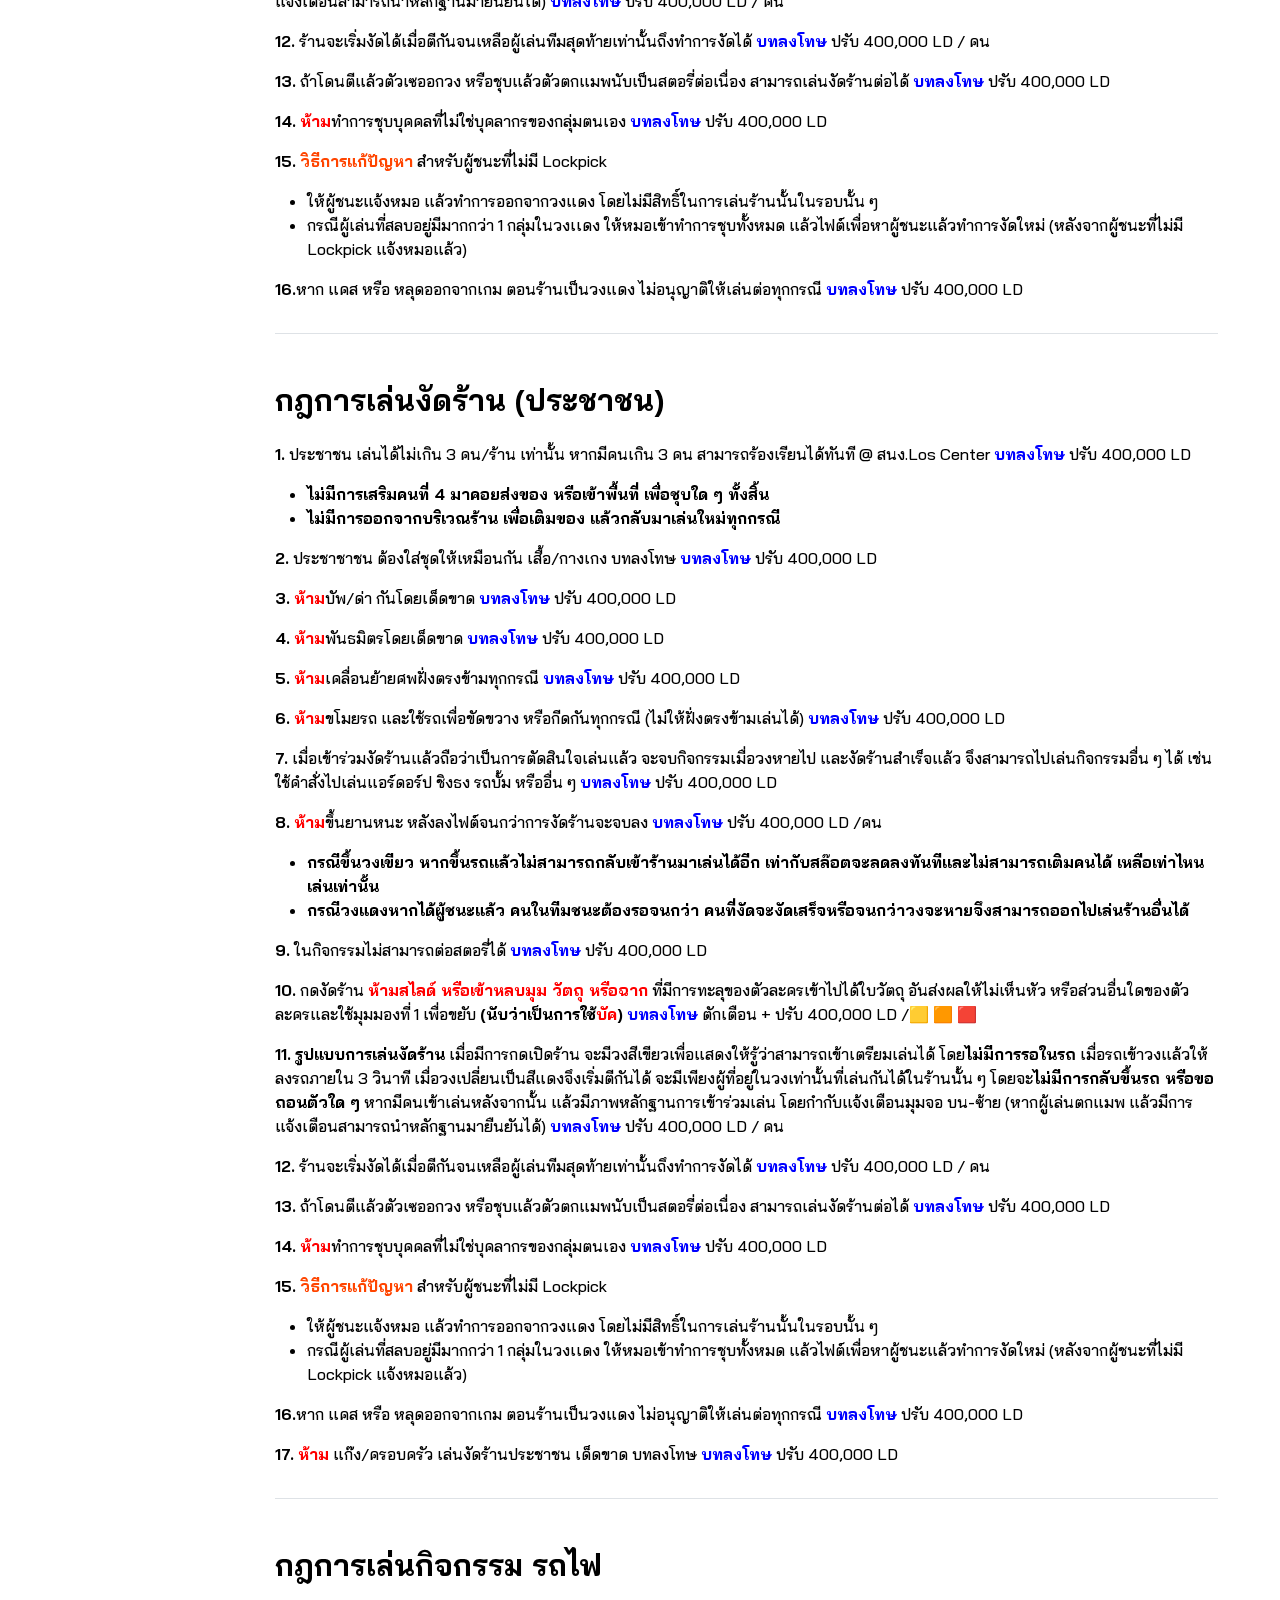
==== commit e38be3dc: "Update index.html" ====
--- a/index.html
+++ b/index.html
@@ -929,78 +929,149 @@
                             <div class="row">
                                 <div class="col-lg-12 col-12">
                                     <h2 class="mb-4">กฎการเล่น งัดร้าน</h2>
-                            <div class="border-bottom pb-3 mb-5">
-                                <p><strong>1.</strong> แก๊ง และครอบครัว เล่นได้ 5 คน/ร้าน <span
-                                        style="color: red;">เท่านั้น</span> หากมีคนเกิน 5 คน สามารถร้องเรียนได้ทันที @
-                                    สนง.Los Center
-                                    <strong style="color: blue;">บทลงโทษ</strong> ปรับ 400,000 LD
-                                    <ul>
-                                        <li> <strong>ไม่มีการเสริมคนที่ 6 มาคอยส่งของ หรือเข้าพื้นที่ เพื่อชุบใด ๆ
-                                                ทั้งสิ้น</strong> </li>
-                                        <li> <strong>ไม่มีการออกจากบริเวณร้าน เพื่อเติมของ
-                                                แล้วกลับมาเล่นใหม่ทุกกรณี</strong></li>
-                                    </ul>
-                                </p>
-                                <p><strong>2.</strong> แก๊ง และครอบครัวต้องใส่ชุดแสดงสัญลักษณ์ที่ชัดเจน
-                                    <strong style="color: blue;">บทลงโทษ</strong> ปรับ 400,000 LD
-                                </p>
-                                <p><strong>3.</strong> <strong style="color: red;">ห้าม</strong>บัพ/ด่า กันโดยเด็ดขาด
-                                    <strong style="color: blue;">บทลงโทษ</strong> ปรับ 400,000 LD
-                                </p>
-                                <p><strong>4.</strong> <strong style="color: red;">ห้าม</strong>พันธมิตรโดยเด็ดขาด
-                                    <strong style="color: blue;">บทลงโทษ</strong> ปรับ 400,000 LD
-                                </p>
-                                <p><strong>5.</strong> <strong style="color: red;">ห้าม</strong>เคลื่อนย้ายศพฝั่งตรงข้ามทุกกรณี
-                                    <strong style="color: blue;">บทลงโทษ</strong> ปรับ 400,000 LD
-                                </p>
-                                <p><strong>6.</strong> <strong style="color: red;">ห้าม</strong>ขโมยรถ และใช้รถเพื่อขัดขวาง
-                                    หรือกีดกันทุกกรณี
-                                    (ไม่ให้ฝั่งตรงข้ามเล่นได้)
-                                    <strong style="color: blue;">บทลงโทษ</strong> ปรับ 400,000 LD
-                                </p>
-                                <p><strong>7.</strong> เมื่อเข้าร่วมงัดร้านแล้วถือว่าเป็นการตัดสินใจเล่นแล้ว จะจบกิจกรรมเมื่อวงหายไป และงัดร้านสำเร็จแล้ว จึงสามารถไปเล่นกิจกรรมอื่น ๆ ได้ เช่น ใช้คำสั่งไปเล่นแอร์ดอร์ป ชิงธง รถบั้ม หรืออื่น ๆ
-                                    <strong style="color: blue;">บทลงโทษ</strong> ปรับ 400,000 LD
-                                </p>
-                                <p><strong>8.</strong> <strong style="color: red;">ห้าม</strong>ขึ้นยานหนะ หลังลงไฟต์จนกว่าการงัดร้านจะจบลง
-                                    <strong style="color: blue;">บทลงโทษ</strong> ปรับ 400,000 LD /คน
-                                    <ul>
-                                        <li><strong>กรณีขึ้นวงเขียว หากขึ้นรถเเล้วไม่สามารถกลับเข้าร้านมาเล่นได้อีก เท่ากับสล๊อตจะลดลงทันทีเเละไม่สามารถเติมคนได้ เหลือเท่าไหนเล่นเท่านั้น</strong> </li>
-                                        <li><strong>กรณีวงแดงหากได้ผู้ชนะแล้ว คนในทีมชนะต้องรอจนกว่า คนที่งัดจะงัดเสร็จหรือจนกว่าวงจะหายจึงสามารถออกไปเล่นร้านอื่นได้ </strong></li>
-                                    </ul>
-                                </p>
-                                <p><strong>9.</strong> ในกิจกรรมไม่สามารถต่อสตอรี่ได้
-                                    <strong style="color: blue;">บทลงโทษ</strong> ปรับ 400,000 LD
-                                </p>
-                                <p><strong>10.</strong> กดงัดร้าน ห้ามสไลด์ หรือเข้าหลบมุม วัตถุ หรือฉาก
-                                    ที่มีการทะลุของตัวละครเข้าไปได้ใบวัตถุ อันส่งผลให้ไม่เห็นหัว
-                                    หรือส่วนอื่นใดของตัวละครและใช้มุมมองที่ 1 เพื่อขยับ <strong>(นับว่าเป็นการใช้<span
-                                            style="color: red;">บัค</span>)</strong>
-                                    <strong style="color: blue;">บทลงโทษ</strong> ตักเตือน + ปรับ 400,000 LD /🟨 🟧 🟥
-                                </p>
-                                <p><strong>11.</strong> <strong>รูปแบบการเล่นงัดร้าน</strong> เมื่อมีการกดเปิดร้าน จะมีวงสีเขียวเพื่อแสดงให้รู้ว่าสามารถเข้าเตรียมเล่นได้ โดย<strong>ไม่มีการรอในรถ</strong> เมื่อรถเข้าวงแล้วให้ลงรถภายใน 3 วินาที เมื่อวงเปลี่ยนเป็นสีแดงจึงเริ่มตีกันได้ จะมีเพียงผู้ที่อยู่ในวงเท่านั้นที่เล่นกันได้ในร้านนั้น ๆ โดยจะ<strong>ไม่มีการกลับขึ้นรถ 
-                                    หรือขอถอนตัวใด ๆ</strong> หากมีคนเข้าเล่นหลังจากนั้น แล้วมีภาพหลักฐานการเข้าร่วมเล่น โดยกำกับแจ้งเตือนมุมจอ บน-ซ้าย (หากผู้เล่นตกแมพ แล้วมีการแจ้งเตือนสามารถนำหลักฐานมายืนยันได้)
-                                    <strong style="color: blue;">บทลงโทษ</strong> ปรับ 400,000 LD / คน
-                                </p>
-                                <p><strong>12.</strong> ร้านจะเริ่มงัดได้เมื่อตีกันจนเหลือผู้เล่นทีมสุดท้ายเท่านั้นถึงทำการงัดได้
-                                    <strong style="color: blue;">บทลงโทษ</strong> ปรับ 400,000 LD / คน
-                                </p>
-                                <p><strong>13.</strong> ถ้าโดนตีแล้วตัวเซออกวง หรือชุบแล้วตัวตกแมพนับเป็นสตอรี่ต่อเนื่อง สามารถเล่นงัดร้านต่อได้
-                                    <strong style="color: blue;">บทลงโทษ</strong> ปรับ 400,000 LD
-                                </p>
-                                <p><strong>14.</strong> <strong style="color: red;">ห้าม</strong>ทำการชุบบุคคลที่ไม่ใช่บุคลากรของกลุ่มตนเอง
-                                    <strong style="color: blue;">บทลงโทษ</strong> ปรับ 400,000 LD
-                                </p>
-                                <p><strong>15.</strong> <strong style="color: orangered">วิธีการแก้ปัญหา</strong> สำหรับผู้ชนะที่ไม่มี Lockpick
-                                    <ul>
-                                        <li>ให้ผู้ชนะแจ้งหมอ แล้วทำการออกจากวงแดง โดยไม่มีสิทธิ์ในการเล่นร้านนั้นในรอบนั้น ๆ</li>
-                                        <li>กรณีผู้เล่นที่สลบอยู่มีมากกว่า 1 กลุ่มในวงเเดง ให้หมอเข้าทำการชุบทั้งหมด แล้วไฟต์เพื่อหาผู้ชนะแล้วทำการงัดใหม่ (หลังจากผู้ชนะที่ไม่มี Lockpick แจ้งหมอแล้ว)</li>
-                                    </ul>
-                                </p>
-                                <p><strong>16.</strong>หาก แคส หรือ หลุดออกจากเกม ตอนร้านเป็นวงแดง ไม่อนุญาติให้เล่นต่อทุกกรณี
-                                    <strong style="color: blue;">บทลงโทษ</strong> ปรับ 400,000 LD
-                                </p>
-                            </div>
-                        </div>
+                                    <div class="border-bottom pb-3 mb-5">
+                                        <p><strong>1.</strong> แก๊ง และครอบครัว เล่นได้ 5 คน/ร้าน <span
+                                                style="color: red;">เท่านั้น</span> หากมีคนเกิน 5 คน สามารถร้องเรียนได้ทันที @
+                                            สนง.Los Center
+                                            <strong style="color: blue;">บทลงโทษ</strong> ปรับ 400,000 LD
+                                            <ul>
+                                                <li> <strong>ไม่มีการเสริมคนที่ 6 มาคอยส่งของ หรือเข้าพื้นที่ เพื่อชุบใด ๆ
+                                                        ทั้งสิ้น</strong> </li>
+                                                <li> <strong>ไม่มีการออกจากบริเวณร้าน เพื่อเติมของ
+                                                        แล้วกลับมาเล่นใหม่ทุกกรณี</strong></li>
+                                            </ul>
+                                        </p>
+                                        <p><strong>2.</strong> แก๊ง และครอบครัวต้องใส่ชุดแสดงสัญลักษณ์ที่ชัดเจน
+                                            <strong style="color: blue;">บทลงโทษ</strong> ปรับ 400,000 LD
+                                        </p>
+                                        <p><strong>3.</strong> <strong style="color: red;">ห้าม</strong>บัพ/ด่า กันโดยเด็ดขาด
+                                            <strong style="color: blue;">บทลงโทษ</strong> ปรับ 400,000 LD
+                                        </p>
+                                        <p><strong>4.</strong> <strong style="color: red;">ห้าม</strong>พันธมิตรโดยเด็ดขาด
+                                            <strong style="color: blue;">บทลงโทษ</strong> ปรับ 400,000 LD
+                                        </p>
+                                        <p><strong>5.</strong> <strong style="color: red;">ห้าม</strong>เคลื่อนย้ายศพฝั่งตรงข้ามทุกกรณี
+                                            <strong style="color: blue;">บทลงโทษ</strong> ปรับ 400,000 LD
+                                        </p>
+                                        <p><strong>6.</strong> <strong style="color: red;">ห้าม</strong>ขโมยรถ และใช้รถเพื่อขัดขวาง
+                                            หรือกีดกันทุกกรณี
+                                            (ไม่ให้ฝั่งตรงข้ามเล่นได้)
+                                            <strong style="color: blue;">บทลงโทษ</strong> ปรับ 400,000 LD
+                                        </p>
+                                        <p><strong>7.</strong> เมื่อเข้าร่วมงัดร้านแล้วถือว่าเป็นการตัดสินใจเล่นแล้ว จะจบกิจกรรมเมื่อวงหายไป และงัดร้านสำเร็จแล้ว จึงสามารถไปเล่นกิจกรรมอื่น ๆ ได้ เช่น ใช้คำสั่งไปเล่นแอร์ดอร์ป ชิงธง รถบั้ม หรืออื่น ๆ
+                                            <strong style="color: blue;">บทลงโทษ</strong> ปรับ 400,000 LD
+                                        </p>
+                                        <p><strong>8.</strong> <strong style="color: red;">ห้าม</strong>ขึ้นยานหนะ หลังลงไฟต์จนกว่าการงัดร้านจะจบลง
+                                            <strong style="color: blue;">บทลงโทษ</strong> ปรับ 400,000 LD /คน
+                                            <ul>
+                                                <li><strong>กรณีขึ้นวงเขียว หากขึ้นรถเเล้วไม่สามารถกลับเข้าร้านมาเล่นได้อีก เท่ากับสล๊อตจะลดลงทันทีเเละไม่สามารถเติมคนได้ เหลือเท่าไหนเล่นเท่านั้น</strong> </li>
+                                                <li><strong>กรณีวงแดงหากได้ผู้ชนะแล้ว คนในทีมชนะต้องรอจนกว่า คนที่งัดจะงัดเสร็จหรือจนกว่าวงจะหายจึงสามารถออกไปเล่นร้านอื่นได้ </strong></li>
+                                            </ul>
+                                        </p>
+                                        <p><strong>9.</strong> ในกิจกรรมไม่สามารถต่อสตอรี่ได้
+                                            <strong style="color: blue;">บทลงโทษ</strong> ปรับ 400,000 LD
+                                        </p>
+                                        <p><strong>10.</strong> กดงัดร้าน ห้ามสไลด์ หรือเข้าหลบมุม วัตถุ หรือฉาก
+                                            ที่มีการทะลุของตัวละครเข้าไปได้ใบวัตถุ อันส่งผลให้ไม่เห็นหัว
+                                            หรือส่วนอื่นใดของตัวละครและใช้มุมมองที่ 1 เพื่อขยับ <strong>(นับว่าเป็นการใช้<span
+                                                    style="color: red;">บัค</span>)</strong>
+                                            <strong style="color: blue;">บทลงโทษ</strong> ตักเตือน + ปรับ 400,000 LD /🟨 🟧 🟥
+                                        </p>
+                                        <p><strong>11.</strong> <strong>รูปแบบการเล่นงัดร้าน</strong> เมื่อมีการกดเปิดร้าน จะมีวงสีเขียวเพื่อแสดงให้รู้ว่าสามารถเข้าเตรียมเล่นได้ โดย<strong>ไม่มีการรอในรถ</strong> เมื่อรถเข้าวงแล้วให้ลงรถภายใน 3 วินาที เมื่อวงเปลี่ยนเป็นสีแดงจึงเริ่มตีกันได้ จะมีเพียงผู้ที่อยู่ในวงเท่านั้นที่เล่นกันได้ในร้านนั้น ๆ โดยจะ<strong>ไม่มีการกลับขึ้นรถ 
+                                            หรือขอถอนตัวใด ๆ</strong> หากมีคนเข้าเล่นหลังจากนั้น แล้วมีภาพหลักฐานการเข้าร่วมเล่น โดยกำกับแจ้งเตือนมุมจอ บน-ซ้าย (หากผู้เล่นตกแมพ แล้วมีการแจ้งเตือนสามารถนำหลักฐานมายืนยันได้)
+                                            <strong style="color: blue;">บทลงโทษ</strong> ปรับ 400,000 LD / คน
+                                        </p>
+                                        <p><strong>12.</strong> ร้านจะเริ่มงัดได้เมื่อตีกันจนเหลือผู้เล่นทีมสุดท้ายเท่านั้นถึงทำการงัดได้
+                                            <strong style="color: blue;">บทลงโทษ</strong> ปรับ 400,000 LD / คน
+                                        </p>
+                                        <p><strong>13.</strong> ถ้าโดนตีแล้วตัวเซออกวง หรือชุบแล้วตัวตกแมพนับเป็นสตอรี่ต่อเนื่อง สามารถเล่นงัดร้านต่อได้
+                                            <strong style="color: blue;">บทลงโทษ</strong> ปรับ 400,000 LD
+                                        </p>
+                                        <p><strong>14.</strong> <strong style="color: red;">ห้าม</strong>ทำการชุบบุคคลที่ไม่ใช่บุคลากรของกลุ่มตนเอง
+                                            <strong style="color: blue;">บทลงโทษ</strong> ปรับ 400,000 LD
+                                        </p>
+                                        <p><strong>15.</strong> <strong style="color: orangered">วิธีการแก้ปัญหา</strong> สำหรับผู้ชนะที่ไม่มี Lockpick
+                                            <ul>
+                                                <li>ให้ผู้ชนะแจ้งหมอ แล้วทำการออกจากวงแดง โดยไม่มีสิทธิ์ในการเล่นร้านนั้นในรอบนั้น ๆ</li>
+                                                <li>กรณีผู้เล่นที่สลบอยู่มีมากกว่า 1 กลุ่มในวงเเดง ให้หมอเข้าทำการชุบทั้งหมด แล้วไฟต์เพื่อหาผู้ชนะแล้วทำการงัดใหม่ (หลังจากผู้ชนะที่ไม่มี Lockpick แจ้งหมอแล้ว)</li>
+                                            </ul>
+                                        </p>
+                                        <p><strong>16.</strong>หาก แคส หรือ หลุดออกจากเกม ตอนร้านเป็นวงแดง ไม่อนุญาติให้เล่นต่อทุกกรณี
+                                            <strong style="color: blue;">บทลงโทษ</strong> ปรับ 400,000 LD
+                                        </p>
+                                    </div>
+                                </div>
+                                <div class="col-lg-12 col-12">
+                                    <h2 class="mb-4">กฎการเล่นงัดร้าน (ประชาชน)</h2>
+                                    <div class="border-bottom pb-3 mb-5">
+                                        <p><strong>1.</strong> ประชาชน เล่นได้ไม่เกิน 3 คน/ร้าน เท่านั้น หากมีคนเกิน 3 คน สามารถร้องเรียนได้ทันที @ สนง.Los Center
+                                            <strong style="color: blue;">บทลงโทษ</strong> ปรับ 400,000 LD
+                                            <ul>
+                                                <li> <strong>ไม่มีการเสริมคนที่ 4 มาคอยส่งของ หรือเข้าพื้นที่ เพื่อชุบใด ๆ ทั้งสิ้น</strong> </li>
+                                                <li> <strong>ไม่มีการออกจากบริเวณร้าน เพื่อเติมของ แล้วกลับมาเล่นใหม่ทุกกรณี</strong></li>
+                                            </ul>
+                                        </p>
+                                        <p><strong>2.</strong> ประชาชาชน ต้องใส่ชุดให้เหมือนกัน เสื้อ/กางเกง บทลงโทษ
+                                            <strong style="color: blue;">บทลงโทษ</strong> ปรับ 400,000 LD
+                                        </p>
+                                        <p><strong>3.</strong> <strong style="color: red;">ห้าม</strong>บัพ/ด่า กันโดยเด็ดขาด
+                                            <strong style="color: blue;">บทลงโทษ</strong> ปรับ 400,000 LD
+                                        </p>
+                                        <p><strong>4.</strong> <strong style="color: red;">ห้าม</strong>พันธมิตรโดยเด็ดขาด
+                                            <strong style="color: blue;">บทลงโทษ</strong> ปรับ 400,000 LD
+                                        </p>
+                                        <p><strong>5.</strong> <strong style="color: red;">ห้าม</strong>เคลื่อนย้ายศพฝั่งตรงข้ามทุกกรณี
+                                            <strong style="color: blue;">บทลงโทษ</strong> ปรับ 400,000 LD
+                                        </p>
+                                        <p><strong>6.</strong> <strong style="color: red;">ห้าม</strong>ขโมยรถ และใช้รถเพื่อขัดขวาง
+                                            หรือกีดกันทุกกรณี (ไม่ให้ฝั่งตรงข้ามเล่นได้)
+                                            <strong style="color: blue;">บทลงโทษ</strong> ปรับ 400,000 LD
+                                        </p>
+                                        <p><strong>7.</strong> เมื่อเข้าร่วมงัดร้านแล้วถือว่าเป็นการตัดสินใจเล่นแล้ว จะจบกิจกรรมเมื่อวงหายไป และงัดร้านสำเร็จแล้ว จึงสามารถไปเล่นกิจกรรมอื่น ๆ ได้ เช่น ใช้คำสั่งไปเล่นแอร์ดอร์ป ชิงธง รถบั้ม หรืออื่น ๆ
+                                            <strong style="color: blue;">บทลงโทษ</strong> ปรับ 400,000 LD
+                                        </p>
+                                        <p><strong>8.</strong> <strong style="color: red;">ห้าม</strong>ขึ้นยานหนะ หลังลงไฟต์จนกว่าการงัดร้านจะจบลง
+                                            <strong style="color: blue;">บทลงโทษ</strong> ปรับ 400,000 LD /คน
+                                            <ul>
+                                                <li><strong>กรณีขึ้นวงเขียว หากขึ้นรถเเล้วไม่สามารถกลับเข้าร้านมาเล่นได้อีก เท่ากับสล๊อตจะลดลงทันทีเเละไม่สามารถเติมคนได้ เหลือเท่าไหนเล่นเท่านั้น</strong> </li>
+                                                <li><strong>กรณีวงแดงหากได้ผู้ชนะแล้ว คนในทีมชนะต้องรอจนกว่า คนที่งัดจะงัดเสร็จหรือจนกว่าวงจะหายจึงสามารถออกไปเล่นร้านอื่นได้</strong></li>
+                                            </ul>
+                                        </p>
+                                        <p><strong>9.</strong> ในกิจกรรมไม่สามารถต่อสตอรี่ได้
+                                            <strong style="color: blue;">บทลงโทษ</strong> ปรับ 400,000 LD
+                                        </p>
+                                        <p><strong>10.</strong> กดงัดร้าน <strong style="color: red;">ห้ามสไลด์ หรือเข้าหลบมุม วัตถุ หรือฉาก</strong>
+                                            ที่มีการทะลุของตัวละครเข้าไปได้ใบวัตถุ อันส่งผลให้ไม่เห็นหัว หรือส่วนอื่นใดของตัวละครและใช้มุมมองที่ 1 เพื่อขยับ <strong>(นับว่าเป็นการใช้<span
+                                                    style="color: red;">บัค</span>)</strong>
+                                            <strong style="color: blue;">บทลงโทษ</strong> ตักเตือน + ปรับ 400,000 LD /🟨 🟧 🟥
+                                        </p>
+                                        <p><strong>11.</strong> <strong>รูปแบบการเล่นงัดร้าน</strong> เมื่อมีการกดเปิดร้าน จะมีวงสีเขียวเพื่อแสดงให้รู้ว่าสามารถเข้าเตรียมเล่นได้ โดย<strong>ไม่มีการรอในรถ</strong> เมื่อรถเข้าวงแล้วให้ลงรถภายใน 3 วินาที เมื่อวงเปลี่ยนเป็นสีแดงจึงเริ่มตีกันได้ จะมีเพียงผู้ที่อยู่ในวงเท่านั้นที่เล่นกันได้ในร้านนั้น ๆ โดยจะ<strong>ไม่มีการกลับขึ้นรถ 
+                                            หรือขอถอนตัวใด ๆ</strong> หากมีคนเข้าเล่นหลังจากนั้น แล้วมีภาพหลักฐานการเข้าร่วมเล่น โดยกำกับแจ้งเตือนมุมจอ บน-ซ้าย (หากผู้เล่นตกแมพ แล้วมีการแจ้งเตือนสามารถนำหลักฐานมายืนยันได้)
+                                            <strong style="color: blue;">บทลงโทษ</strong> ปรับ 400,000 LD / คน
+                                        </p>
+                                        <p><strong>12.</strong> ร้านจะเริ่มงัดได้เมื่อตีกันจนเหลือผู้เล่นทีมสุดท้ายเท่านั้นถึงทำการงัดได้
+                                            <strong style="color: blue;">บทลงโทษ</strong> ปรับ 400,000 LD / คน
+                                        </p>
+                                        <p><strong>13.</strong> ถ้าโดนตีแล้วตัวเซออกวง หรือชุบแล้วตัวตกแมพนับเป็นสตอรี่ต่อเนื่อง สามารถเล่นงัดร้านต่อได้
+                                            <strong style="color: blue;">บทลงโทษ</strong> ปรับ 400,000 LD
+                                        </p>
+                                        <p><strong>14.</strong> <strong style="color: red;">ห้าม</strong>ทำการชุบบุคคลที่ไม่ใช่บุคลากรของกลุ่มตนเอง
+                                            <strong style="color: blue;">บทลงโทษ</strong> ปรับ 400,000 LD
+                                        </p>
+                                        <p><strong>15.</strong> <strong style="color: orangered">วิธีการแก้ปัญหา</strong> สำหรับผู้ชนะที่ไม่มี Lockpick
+                                            <ul>
+                                                <li>ให้ผู้ชนะแจ้งหมอ แล้วทำการออกจากวงแดง โดยไม่มีสิทธิ์ในการเล่นร้านนั้นในรอบนั้น ๆ</li>
+                                                <li>กรณีผู้เล่นที่สลบอยู่มีมากกว่า 1 กลุ่มในวงเเดง ให้หมอเข้าทำการชุบทั้งหมด แล้วไฟต์เพื่อหาผู้ชนะแล้วทำการงัดใหม่ (หลังจากผู้ชนะที่ไม่มี Lockpick แจ้งหมอแล้ว)</li>
+                                            </ul>
+                                        </p>
+                                        <p><strong>16.</strong>หาก แคส หรือ หลุดออกจากเกม ตอนร้านเป็นวงแดง ไม่อนุญาติให้เล่นต่อทุกกรณี
+                                            <strong style="color: blue;">บทลงโทษ</strong> ปรับ 400,000 LD
+                                        </p>
+                                        <p><strong>17.</strong> <strong style="color: red;">ห้าม</strong> แก๊ง/ครอบครัว เล่นงัดร้านประชาชน เด็ดขาด บทลงโทษ
+                                            <strong style="color: blue;">บทลงโทษ</strong> ปรับ 400,000 LD
+                                        </p>
+                                    </div>
+                                </div>
                     </div>
                     <div class="row">
                         <div class="col-lg-12 col-12">                
@@ -1207,6 +1278,9 @@
                                         </li>
                                     </ul>
                                 </p>
+                                <p><strong>18.</strong> ไม่อนุญาติให้แก๊งไปขาย จุดขายยา 5 (ครอบครัว) 
+                                    <strong style="color: blue;">บทลงโทษ</strong> ปรับ 500,000/คนฝ่าผืนปรับ 1,000,000
+                                </p>
                             </div>
 
                             <h4>จุดขายยา 10 (แก๊งค์)</h4>
@@ -1288,6 +1362,9 @@
                                                 (พบผู้กระทำผิดแจ้งโดยมีหลักฐานภาพ และ Overlay)</span>
                                         </li>
                                     </ul>
+                                </p>
+                                <p><strong>17.</strong> ไม่อนุญาติให้ครอบครัวไปขาย จุดขายยา 10 (แก๊งค์)
+                                    <strong style="color: blue;">บทลงโทษ</strong> ฝ่าผืนปรับ 1,000,000
                                 </p>
                             </div>
 
